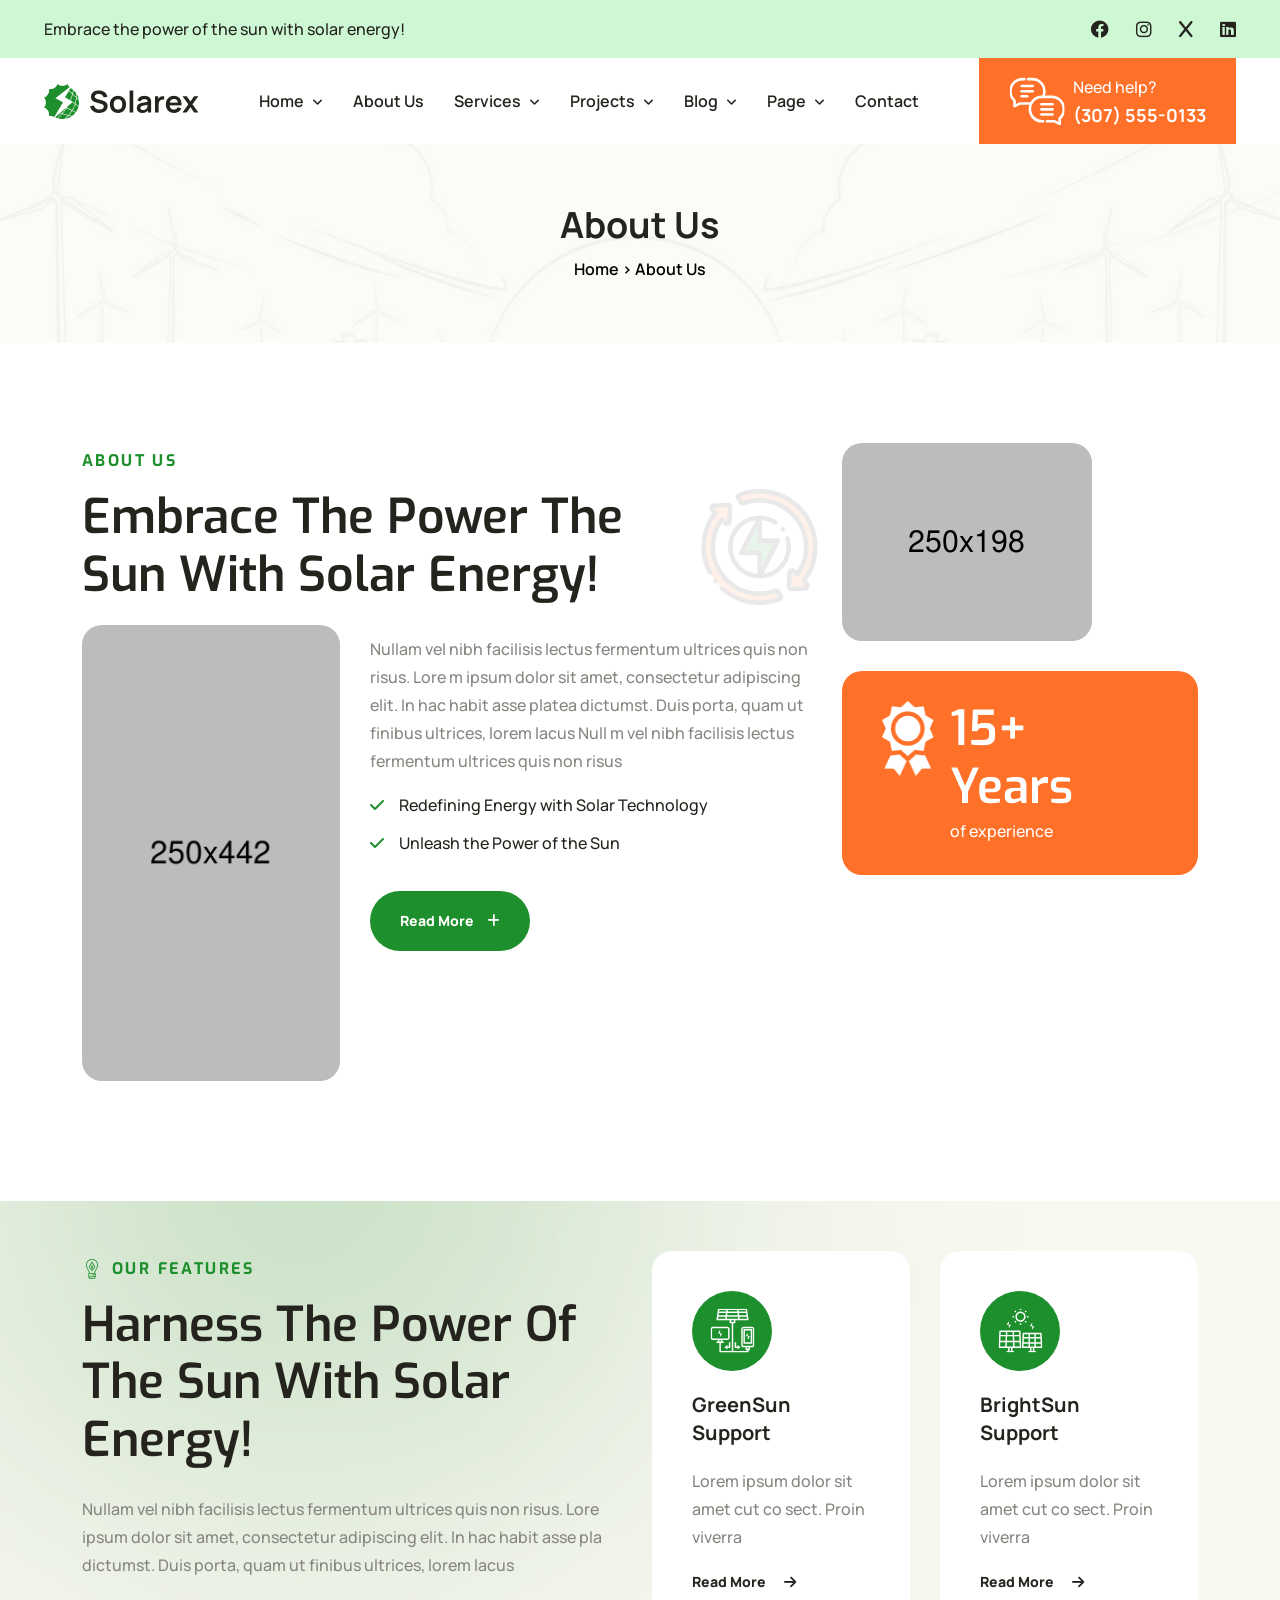
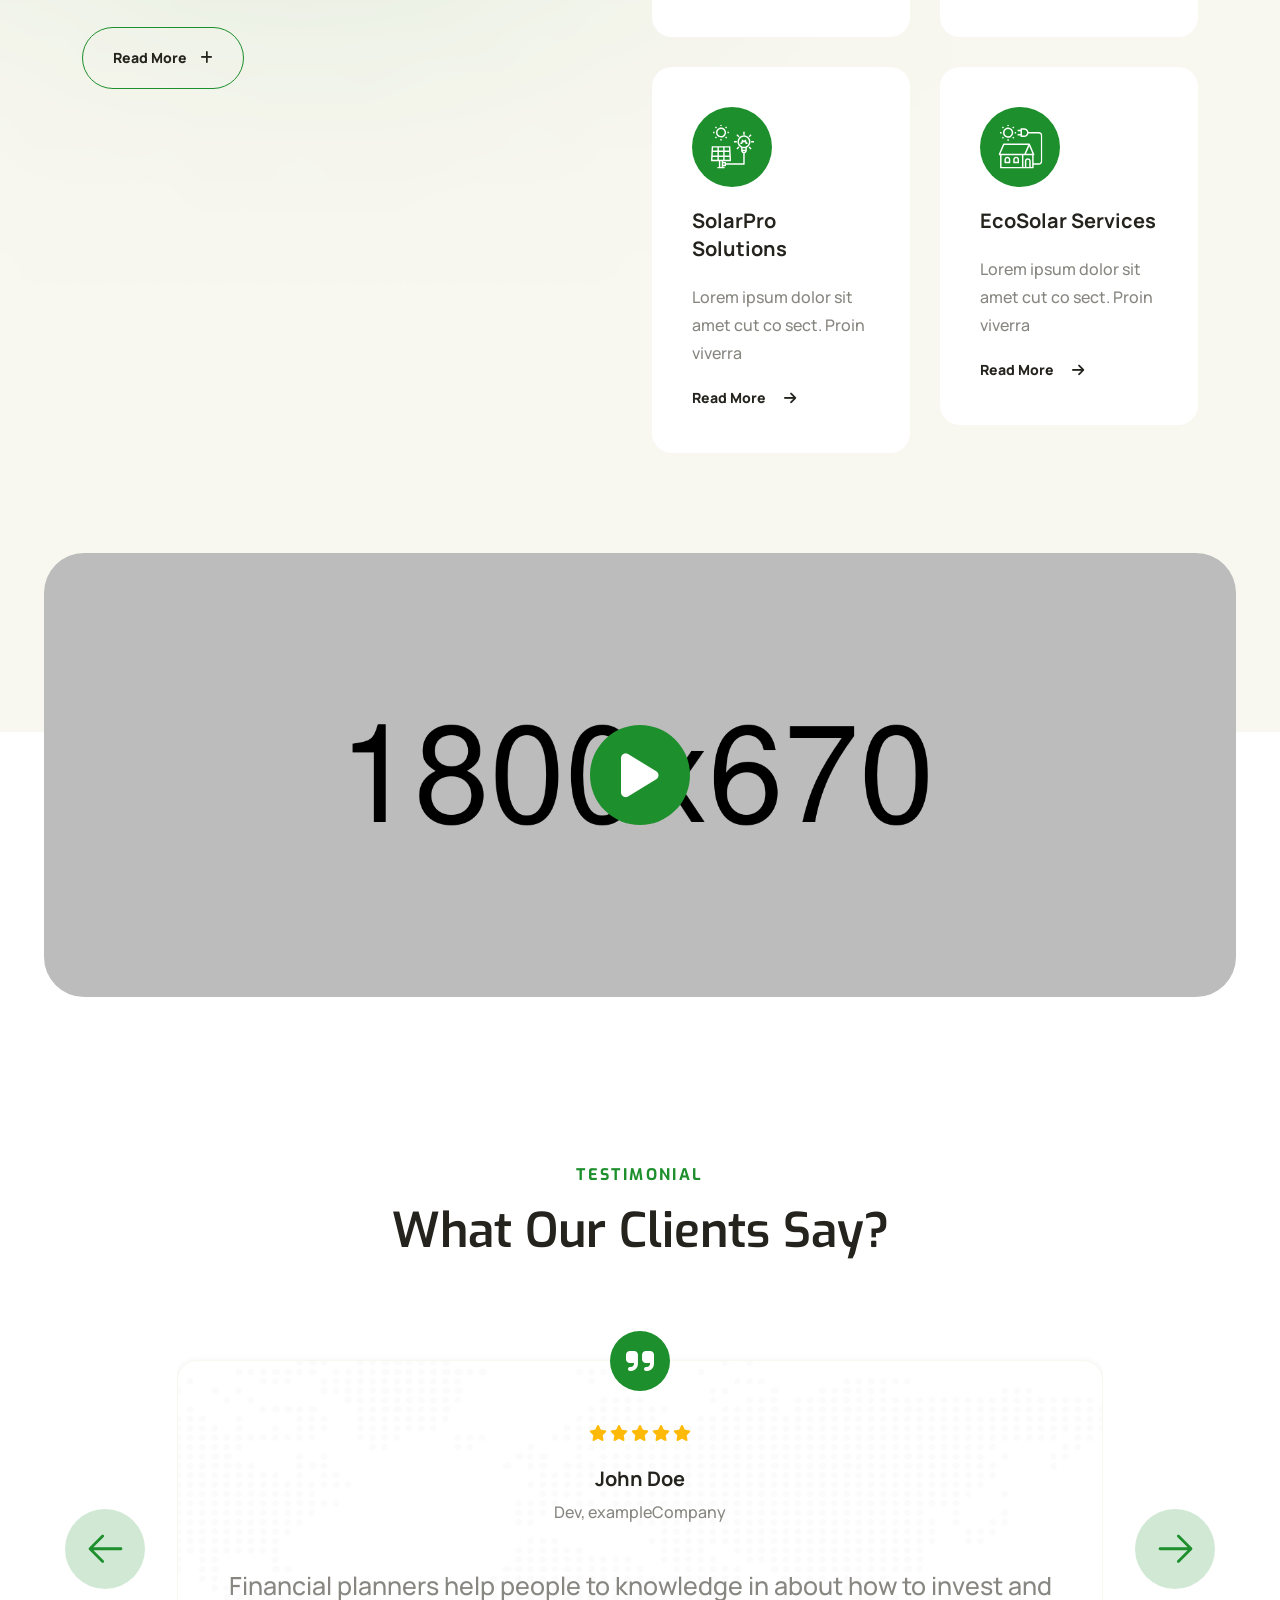
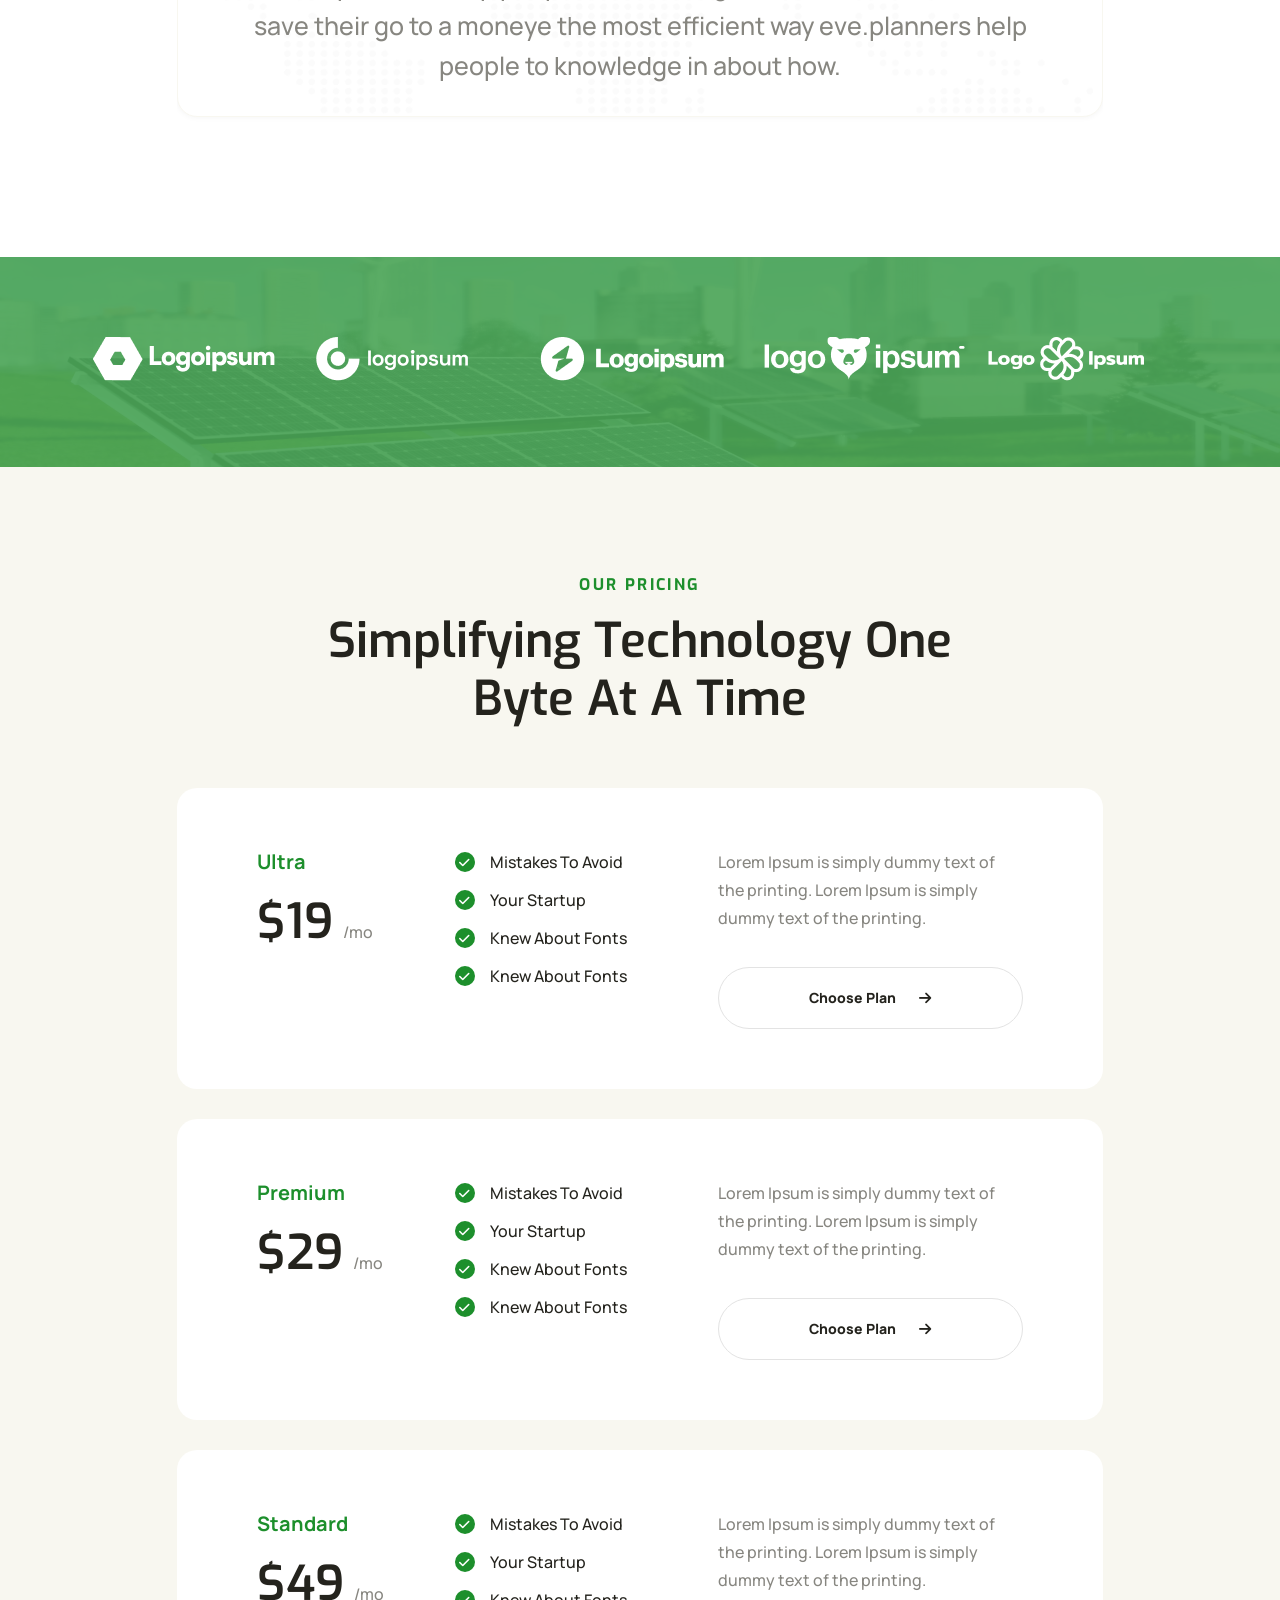
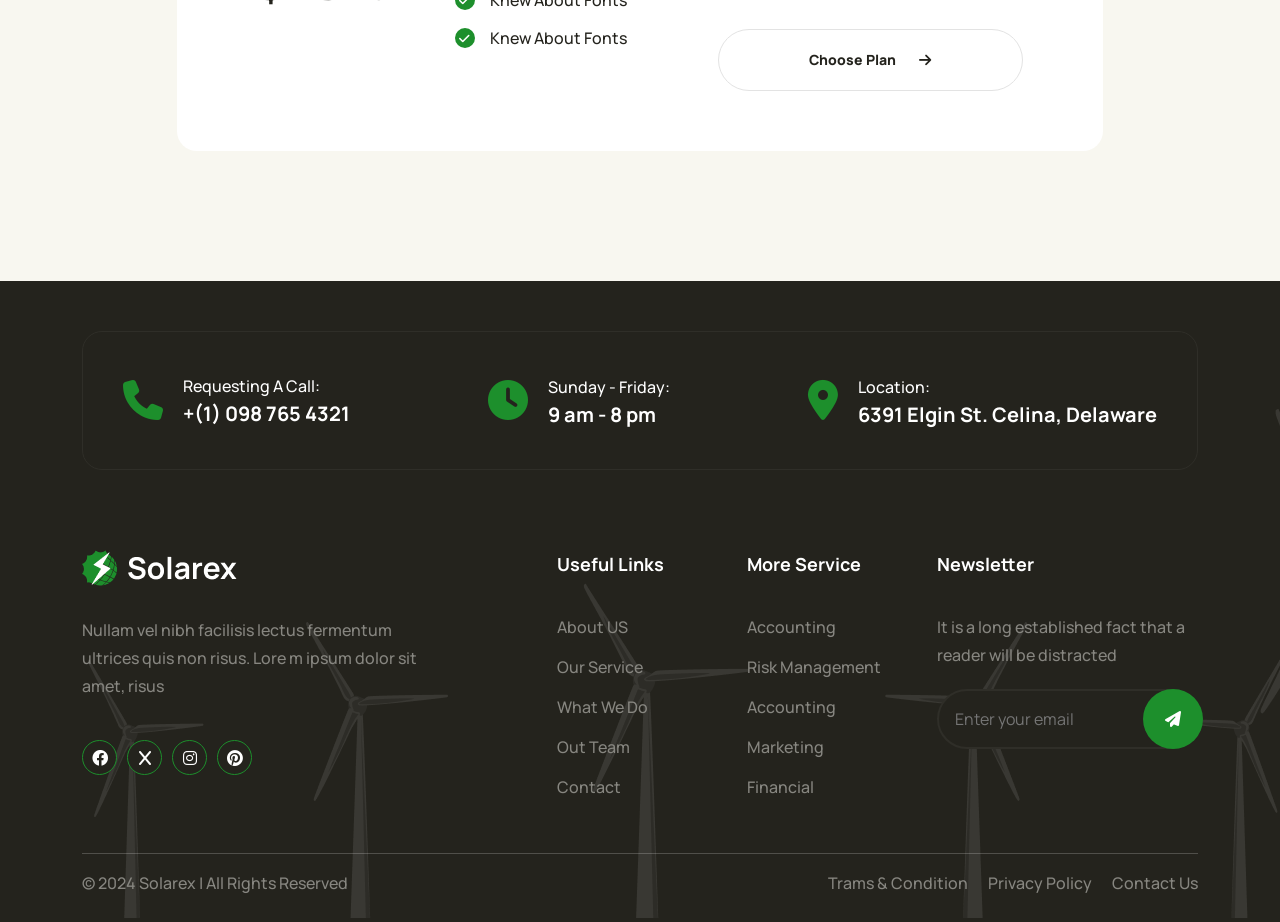
==== about.html @ 129de349 "moved index.html outside" ====
<!DOCTYPE html>
<!-- Language -->
<html lang="zxx">
	<head>
		<!-- Meta Tags -->
		<meta charset="UTF-8">
		<meta name="viewport" content="width=device-width, initial-scale=1.0">
		<!-- Page Title -->
		<title>Solarex - Solar & Renewable Energy HTML Template</title>
		<!-- Favicon -->
		<link rel="shortcut icon" href="./assets/images/favicon.ico">

		<!-- Bootstrap CSS -->
		<link rel="stylesheet" href="assets/vendors/bootstrap/css/bootstrap.min.css">
		<!-- FontAwesome CSS -->
		<link rel="stylesheet" href="./assets/vendors/font-awesome/css/all.min.css">
		<!-- Slick Slider CSS -->
		<link rel="stylesheet" href="./assets/vendors/slick-slider/slick.css">
		<!-- Slick Slider Theme -->
		<link rel="stylesheet" href="./assets/vendors/slick-slider/slick-theme.css">

		<!-- MetisMenu CSS -->
		<link rel="stylesheet" href="./assets/vendors/metismenu/metismenu.css">

		<!-- Magnific Popup -->
		<link rel="stylesheet" href="./assets//vendors/magnific-popup/magnific-popup.css">

		<!-- Main Stylesheet -->
		<link rel="stylesheet" href="./assets/css/style.css">

	</head>
	<body class="body-wrapper home-one" data-scroll-animation="true">
		<!-- Overlay -->
		<div class="overlay"></div>

		<!-- Top Header Start -->
		<div class="srex-top-header d-none d-md-block">
			<div class="container-fluid">
				<div class="row">
					<div class="col-6 col-md-8">
						<p>Embrace the power of the sun with solar energy! </p>
					</div>
					<div class="col-6 col-md-4">
						<ul>
							<li>
								<a href=""><i class="fa-brands fa-facebook"></i></a>
								<a href=""><i class="fa-brands fa-instagram"></i></a>
								<a href=""><i class="fa-brands fa-x"></i></a>
								<a href=""><i class="fa-brands fa-linkedin"></i></a>
							</li>
						</ul>
					</div>
				</div>
			</div>
		</div>
		<!-- Top Header End -->

		<!-- Header Start -->
		<header class="srex-header srex-header--home-two">
			<div class="container-fluid">
				<div class="row">
					<div class="col-12">
						<nav
							class="ud-main-menu ud-main-menu--home-one d-flex align-items-center justify-content-between"
							aria-label="Main Navigation"
						>
							<div class="ud-main-menu__logo">
								<a href="index.html">
									<img
										src="assets/images/logo-black.png"
										alt="Solarex"
									>
								</a>
							</div>
							<ul class="ud-main-menu__links d-none d-lg-flex">
								<li>
									<a href="#"
										>Home <i class="fa-solid fa-angle-down"></i
									></a>
									<ul class="ud-main-menu__sub-menu">
										<li><a href="index.html">Home 1</a></li>
										<li><a href="index-2.html">Home 2</a></li>
										<li><a href="index-3.html">Home 3</a></li>
									</ul>
								</li>
								<li>
									<a href="about.html">About Us</a>
								</li>
								<li>
									<a href="#"
										>Services <i class="fa-solid fa-angle-down"></i
									></a>
									<ul class="ud-main-menu__sub-menu">
										<li><a href="services.html">Services</a></li>
										<li>
											<a href="services-details.html"
												>Services Details</a
											>
										</li>
									</ul>
								</li>
								<li>
									<a href="#"
										>Projects <i class="fa-solid fa-angle-down"></i
									></a>
									<ul class="ud-main-menu__sub-menu">
										<li><a href="projects.html">Projects</a></li>
										<li>
											<a href="projects-details.html"
												>Projects Details</a
											>
										</li>
									</ul>
								</li>
								<li>
									<a href="#"
										>Blog <i class="fa-solid fa-angle-down"></i
									></a>
									<ul class="ud-main-menu__sub-menu">
										<li><a href="blog.html">Blog</a></li>
										<li>
											<a href="blog-details.html">Blog Details</a>
										</li>
									</ul>
								</li>
								<li>
									<a href="#"
										>Page <i class="fa-solid fa-angle-down"></i
									></a>
									<ul class="ud-main-menu__sub-menu">
										<li><a href="faq.html">FAQ</a></li>
									</ul>
								</li>
								<li>
									<a href="contact.html">Contact</a>
								</li>
							</ul>

							<div class="ud-hamburger-menu d-block d-lg-none ">
								<div class="ud-hamburger-menu__btn">
									<span></span>
								</div>
							</div>

							<div
								class="srex-header__call srex-header--home-two__call-two d-flex align-items-center gap-2 m-0 d-none d-xl-flex"
							>
								<img src="./assets/images/chat-2.svg" alt="Chat" >
								<div>
									<span>Need help?</span>
									<h4>
										<a href="tel:+3075550133">(307) 555-0133</a>
									</h4>
								</div>
							</div>
						</nav>
					</div>
				</div>
			</div>

			<!-- Side Popup -->
			<div class="ud-side-popup ud-side-popup--home-one">
				<div class="ud-side-popup__header">
					<div class="ud-side-popup__header-logo">
						<img
							src="./assets/images/logo-black.png"
							alt="Solarex"
						>
					</div>
					<button class="side-popup-close">
						<i class="fa-solid fa-xmark"></i>
					</button>
				</div>
				<div class="ud-side-popup__body">
					<ul class="metismenu" id="side-menu">
						<li>
							<a href="#">
								Home <i class="fa-solid fa-plus"></i>
							</a>
							<ul class="sub-menu collapse" aria-expanded="false">
								<li>
									<a href="index.html">Home 1</a>
								</li>
								<li>
									<a href="index-2.html">Home 2</a>
								</li>
								<li>
									<a href="index-3.html">Home 3</a>
								</li>
							</ul>
						</li>
						<li>
							<a href="about.html">About Us</a>
						</li>
						<li>
							<a href="#">
								Services <i class="fa-solid fa-plus"></i>
							</a>
							<ul class="sub-menu collapse" aria-expanded="false">
								<li>
									<a href="services.html">Services</a>
								</li>
								<li>
									<a href="services-details.html"
										>Services Details</a
									>
								</li>
							</ul>
						</li>
						<li>
							<a href="#">
								Projects <i class="fa-solid fa-plus"></i>
							</a>
							<ul class="sub-menu collapse" aria-expanded="false">
								<li>
									<a href="projects.html">Projects</a>
								</li>
								<li>
									<a href="projects-details.html"
										>Projects Details</a
									>
								</li>
							</ul>
						</li>
						<li>
							<a href="#">
								Blog <i class="fa-solid fa-plus"></i>
							</a>
							<ul class="sub-menu collapse" aria-expanded="false">
								<li>
									<a href="blog.html">Blog</a>
								</li>
								<li>
									<a href="blog-details.html">Blog Details</a>
								</li>
							</ul>
						</li>
						<li>
							<a href="#">
								Pages <i class="fa-solid fa-plus"></i>
							</a>
							<ul class="sub-menu collapse" aria-expanded="false">
								<li>
									<a href="faq.html">FAQ</a>
								</li>
							</ul>
						</li>
						<li>
							<a href="contact.html">Contact</a>
						</li>
					</ul>
				</div>
				<div class="ud-side-popup__bottom">
					<div class="ud-side-popup__bottom-info">
						<div
							class="ud-side-popup__bottom-info-box d-flex align-items-center gap-3 py-0 m-0"
						>
							<i class="fa-solid fa-phone"></i>
							<div class="ud-header-info-box__details">
								<span>Need Help?</span>
								<h4>
									<a href="tel:+3075550133">(307) 555-0133</a>
								</h4>
							</div>
						</div>
						<div
							class="ud-side-popup__bottom-info-box d-flex align-items-center gap-3 py-0 m-0"
						>
							<i class="fa-solid fa-paper-plane"></i>
							<div class="ud-header-info-box__details">
								<span>Shreekol, Dublia Bazar</span>
								<h4>Pabna, Bangladesh</h4>
							</div>
						</div>
						<div
							class="ud-side-popup__bottom-info-box d-flex align-items-center gap-3 py-0 m-0"
						>
							<i class="fa-solid fa-envelope"></i>
							<div class="ud-header-info-box__details">
								<span>Send email</span>
								<h4>
									<a href="mailto:hello@example.com"
										>hello@example.com</a
									>
								</h4>
							</div>
						</div>
					</div>
					<ul class="ud-side-popup__bottom-socials">
						<li>
							<a href="#">
								<i class="fa-brands fa-facebook-f"></i>
							</a>
						</li>
						<li>
							<a href="#">
								<i class="fa-brands fa-x-twitter"></i>
							</a>
						</li>
						<li>
							<a href="#">
								<i class="fa-brands fa-instagram"></i>
							</a>
						</li>
						<li>
							<a href="#">
								<i class="fa-brands fa-youtube"></i>
							</a>
						</li>
					</ul>
				</div>
			</div>
		</header>
		<!-- Header End -->
		
		<!-- START SECTION TOP -->
		<section class="section-top">
			<div class="container">
				<div class="col-lg-10 offset-lg-1 text-center">
					<div class="section-top-title">
						<h1>About Us</h1>
						<ul>
							<li><a href="index.html">Home</a></li>
							<li> >  About Us</li>
						</ul>
					</div><!-- //.HERO-TEXT -->
				</div><!--- END COL -->
			</div><!--- END CONTAINER -->
		</section>	
		<!-- END SECTION TOP -->		

        <!-- About Us Section Start -->
        <section class="srex-about-us-two sbut srex-section">
            <div class="container">
                <div class="row justify-content-between">
                    <div class="col-12 col-lg-8">
                        <div class="srex-section__head wow ud-fade-in-up" data-wow-delay="200ms">
                            <h5 class="srex-section__head__badge">
                                About Us
                            </h5>
                            <div class="d-flex align-content-center gap-5">
                                <h2 class="srex-section__head__title">
                                    Embrace the power  the sun with solar energy!
                                </h2>
                                <img
                                    src="assets/images/frame.png"
                                    alt="About_Us_Frame"
                                    class="srex-about-us-two__img wow ud-fade-in-down" data-wow-delay="200ms"
                                >
                            </div>
                        </div>
                        <div class="srex-about-us-two__left-content wow ud-fade-in-up" data-wow-delay="200ms">
                            <div class="srex-about-us-two__left-content__img">
                                <img
                                    src="assets/images/home-two/about-us/about-us-left.png"
                                    alt="About_Us_Left"
                                >
                            </div>
                            <div class="srex-about-us-two__left-content__right wow ud-fade-in-up" data-wow-delay="200ms">
                                <p>Nullam vel nibh facilisis lectus fermentum ultrices quis non risus. Lore m ipsum dolor sit amet, consectetur adipiscing elit. In hac habit asse platea dictumst. Duis porta, quam ut finibus ultrices, lorem lacus Null m vel nibh facilisis lectus fermentum ultrices quis non risus</p>
                                <div class="srex-icon-list mt-3">
                                    <ul>
                                        <li>
                                            <i class="fa-solid fa-check"></i>
                                            <p>
                                                Redefining Energy with Solar
                                                Technology
                                            </p>
                                        </li>
                                        <li>
                                            <i class="fa-solid fa-check"></i>
                                            <p>Unleash the Power of the Sun</p>
                                        </li>
                                    </ul>
                                </div>
                                <a href="about-us.html" class="srex-btn srex-btn--primary mt-4">
                                    Read More <i class="fa-solid fa-plus"></i>
                                </a>
                            </div>
                        </div>
                    </div>
                    <div class="col-12 col-lg-4">
                        <img src="assets/images/home-two/about-us/about-us-right.png" alt="About_Us_Right" class="srex-about-us-two__right-content__img wow ud-fade-in-up" data-wow-delay="200ms">
                        <div class="srex-about-us-two__box d-flex gap-3 wow ud-fade-in-up" data-wow-delay="200ms">
                            <img
                                src="./assets/images/about-us/medal.png"
                                alt="Medal">
                            <div class="srex-about-us-two__box__text">
                                <h2>15+ Years</h2>
                                <p>of experience</p>
                            </div>
						</div>
                    </div>
                </div>
            </div>
        </section>
        <!-- About Us Section End -->

		<!-- Features Start -->
		<section class="srex-features srex-section">
			<div class="container">
				<div class="row justify-content-between">
					<div class="col-lg-6 col-12">
						<div class="srex-features__left text-left">
							<div class="srex-section__head">
								<h5 class="srex-section__head__badge wow ud-fade-in-up" data-wow-delay="200ms">
									<img
										src="./assets/images/badge-icon.svg"
										alt="Badge Icon"
									>
									Our Features
								</h5>
								<h2 class="srex-section__head__title wow ud-fade-in-up" data-wow-delay="250ms">
									Harness the power of the sun with solar
									energy!
								</h2>
								<p class="mb-5  wow ud-fade-in-up" data-wow-delay="200ms">
									Nullam vel nibh facilisis lectus fermentum
									ultrices quis non risus. Lore ipsum dolor
									sit amet, consectetur adipiscing elit. In
									hac habit asse pla dictumst. Duis porta,
									quam ut finibus ultrices, lorem lacus
								</p>
								<a href="./about-us.html" class="srex-btn srex-btn--outline wow ud-fade-in-up" data-wow-delay="200ms">
									Read More <i class="fa-solid fa-plus"></i>
								</a>
							</div>
						</div>
					</div>
					<div class="col-lg-6 col-12">
						<div class="srex-info-box srex-info-box--feature-box">
							<div class="row">
								<div class="col-md-6 col-12">
									<div class="srex-info-box__item wow ud-fade-in-up" data-wow-duration="1s">
										<div
											class="d-flex justify-content-between align-items-center"
										>
											<div
												class="srex-info-box__item__img"
											>
												<img
													src="assets/images/home-one/features/features-1.svg"
													class="srex-info-box__item__logo"
													alt="GreenSun Support"
												>
											</div>
										</div>
										<h3 class="srex-info-box__item__text">
											GreenSun Support
										</h3>
										<p class="mb-3">
											Lorem ipsum dolor sit amet cut co
											sect. Proin viverra
										</p>
										<div class="srex-info-box__more">
											<a href="./service-details.html"
												>Read More
												<i
													class="fa-solid fa-arrow-right"
												></i>
											</a>
										</div>
									</div>
								</div>
								<div class="col-md-6 col-12">
									<div class="srex-info-box__item wow ud-fade-in-up" data-wow-duration="1.3s">
										<div
											class="d-flex justify-content-between align-items-center"
										>
											<div
												class="srex-info-box__item__img"
											>
												<img
												src="assets/images/home-one/features/features-2.svg"
													class="srex-info-box__item__logo"
													alt="BrightSun Support"
												>
											</div>
										</div>
										<h3 class="srex-info-box__item__text">
											BrightSun Support
										</h3>
										<p class="mb-3">
											Lorem ipsum dolor sit amet cut co
											sect. Proin viverra
										</p>
										<div class="srex-info-box__more">
											<a href="./service-details.html"
												>Read More
												<i
													class="fa-solid fa-arrow-right"
												></i
											></a>
										</div>
									</div>
								</div>
								<div class="col-md-6 col-12">
									<div class="srex-info-box__item wow ud-fade-in-up" data-wow-duration="1.6s">
										<div
											class="d-flex justify-content-between align-items-center"
										>
											<div
												class="srex-info-box__item__img"
											>
												<img
												src="assets/images/home-one/features/features-3.svg"
													class="srex-info-box__item__logo"
													alt="SolarPro Solutions"
												>
											</div>
										</div>
										<h3 class="srex-info-box__item__text">
											SolarPro Solutions
										</h3>
										<p class="mb-3">
											Lorem ipsum dolor sit amet cut co
											sect. Proin viverra
										</p>
										<div class="srex-info-box__more">
											<a href="./service-details.html"
												>Read More
												<i
													class="fa-solid fa-arrow-right"
												></i
											></a>
										</div>
									</div>
								</div>
								<div class="col-md-6 col-12">
									<div class="srex-info-box__item wow ud-fade-in-up" data-wow-duration="1.9s">
										<div
											class="d-flex justify-content-between align-items-center"
										>
											<div
												class="srex-info-box__item__img"
											>
												<img
												src="assets/images/home-one/features/features-4.svg"
													class="srex-info-box__item__logo"
													alt="EcoSolar Services"
												>
											</div>
										</div>
										<h3 class="srex-info-box__item__text">
											EcoSolar Services
										</h3>
										<p class="mb-3">
											Lorem ipsum dolor sit amet cut co
											sect. Proin viverra
										</p>
										<div class="srex-info-box__more">
											<a href="./service-details.html"
												>Read More
												<i
													class="fa-solid fa-arrow-right"
												></i
											></a>
										</div>
									</div>
								</div>
							</div>
						</div>
					</div>
				</div>
			</div>
		</section>
		<!-- Features End -->


		<!-- Video Section Start -->
		<div class="srex-video srex-section">
			<div class="container-fluid">
				<div class="srex-video__box wow ud-fade-in-up" data-wow-delay="200ms">
					<a
						href="https://www.youtube.com/watch?v=bYsgGkKksvs"
						class="srex-video__play__btn popup-video"
					>
						<i class="fa-solid fa-play"></i>
					</a>
					<img src="./assets/images/video-section.png" alt="Video" >
				</div>
			</div>
		</div>
		<!-- Video Section End -->

		<!-- Testimonial Section Start -->
		<section class="srex-testi-ab srex-section">
			<div class="container">
				<div class="row">
					<div class="col-12">
						<div class="srex-section__head srex-section__head--mw wow ud-fade-in-up" data-wow-delay="200ms">
							<h5 class="srex-section__head__badge">
								Testimonial
							</h5>
							<h2 class="srex-section__head__title">What our clients say? </h2>
						</div>
					</div>
				</div>

				<div class="row justify-content-center align-items-center">
					<div class="col-12 col-lg-10 col-md-12 relative">
						<div class="srex-testimonial-three__slider wow ud-fade-in-left" data-wow-delay="200ms">
							<div class="srex-testimonial-three__slider__item">
								<div class="srex-testimonial-three__slider__item__icon"><i class="fa-solid fa-quote-right"></i></div>
								<div class="srex-testimonial-three__slider__item__ratings">
									<i class="fa-solid fa-star"></i>
									<i class="fa-solid fa-star"></i>
									<i class="fa-solid fa-star"></i>
									<i class="fa-solid fa-star"></i>
									<i class="fa-solid fa-star"></i>
								</div>
								<div class="d-flex justify-content-between align-content-center">
									<div class="srex-testimonial-three__slider__item__author">
										<h3>MH Imon</h3>
										<p>CEO, ultraDevs</p>
									</div>
								</div>
								<p class="srex-testimonial-three__slider__item__text">
									Financial planners help people to knowledge in about how to invest and save their go to a moneye the most efficient way eve.planners help people to knowledge in about how.
								</p>
							</div>
							<div class="srex-testimonial-three__slider__item">
								<div class="srex-testimonial-three__slider__item__icon"><i class="fa-solid fa-quote-right"></i></div>
								<div class="srex-testimonial-three__slider__item__ratings">
									<i class="fa-solid fa-star"></i>
									<i class="fa-solid fa-star"></i>
									<i class="fa-solid fa-star"></i>
									<i class="fa-solid fa-star"></i>
									<i class="fa-solid fa-star"></i>
								</div>
								<div class="d-flex justify-content-between align-content-center">
									<div class="srex-testimonial-three__slider__item__author">
										<h3>John Doe</h3>
										<p>Dev, exampleCompany</p>
									</div>
								</div>
								<p class="srex-testimonial-three__slider__item__text">
									Financial planners help people to knowledge in about how to invest and save their go to a moneye the most efficient way eve.planners help people to knowledge in about how.
								</p>
							</div>
							<div class="srex-testimonial-three__slider__item">
								<div class="srex-testimonial-three__slider__item__icon"><i class="fa-solid fa-quote-right"></i></div>
								<div class="srex-testimonial-three__slider__item__ratings">
									<i class="fa-solid fa-star"></i>
									<i class="fa-solid fa-star"></i>
									<i class="fa-solid fa-star"></i>
									<i class="fa-solid fa-star"></i>
									<i class="fa-solid fa-star"></i>
								</div>
								<div class="d-flex justify-content-between align-content-center">
									<div class="srex-testimonial-three__slider__item__author">
										<h3>Rahim</h3>
										<p>CEO, exampleCompany</p>
									</div>
								</div>
								<p class="srex-testimonial-three__slider__item__text">
									Financial planners help people to knowledge in about how to invest and save their go to a moneye the most efficient way eve.planners help people to knowledge in about how.
								</p>
							</div>
						</div>
						<div class="srex-testimonial-three__slider__nav">
							<div class="srex-testimonial-three__slider__nav__prev">
								<svg xmlns="http://www.w3.org/2000/svg" width="45" height="46" viewBox="0 0 45 46" fill="currentColor">
									<path d="M6.03633 23.7642L18.6926 36.4205C18.9564 36.6843 19.3143 36.8326 19.6875 36.8326C20.0607 36.8326 20.4186 36.6843 20.6824 36.4205C20.9463 36.1566 21.0945 35.7987 21.0945 35.4256C21.0945 35.0524 20.9463 34.6945 20.6824 34.4306L10.4256 24.1756H37.9688C38.3417 24.1756 38.6994 24.0274 38.9631 23.7637C39.2268 23.5 39.375 23.1423 39.375 22.7693C39.375 22.3963 39.2268 22.0387 38.9631 21.7749C38.6994 21.5112 38.3417 21.3631 37.9688 21.3631H10.4256L20.6824 11.108C20.9463 10.8441 21.0945 10.4862 21.0945 10.1131C21.0945 9.73989 20.9463 9.382 20.6824 9.11813C20.4186 8.85426 20.0607 8.70602 19.6875 8.70602C19.3143 8.70602 18.9564 8.85426 18.6926 9.11813L6.03633 21.7744C5.90558 21.905 5.80186 22.0601 5.73109 22.2308C5.66032 22.4015 5.6239 22.5845 5.6239 22.7693C5.6239 22.9541 5.66032 23.1371 5.73109 23.3078C5.80186 23.4785 5.90558 23.6336 6.03633 23.7642Z" fill="currentColor"/>
								</svg>
							</div>
							<div class="srex-testimonial-three__slider__nav__next">
								<svg xmlns="http://www.w3.org/2000/svg" width="45" height="46" viewBox="0 0 45 46" fill="none">
									<path d="M38.9637 23.7642L26.3074 36.4205C26.0436 36.6843 25.6857 36.8326 25.3125 36.8326C24.9393 36.8326 24.5814 36.6843 24.3176 36.4205C24.0537 36.1566 23.9055 35.7987 23.9055 35.4256C23.9055 35.0524 24.0537 34.6945 24.3176 34.4306L34.5744 24.1756H7.03125C6.65829 24.1756 6.3006 24.0274 6.03688 23.7637C5.77316 23.5 5.625 23.1423 5.625 22.7693C5.625 22.3963 5.77316 22.0387 6.03688 21.7749C6.3006 21.5112 6.65829 21.3631 7.03125 21.3631H34.5744L24.3176 11.108C24.0537 10.8441 23.9055 10.4862 23.9055 10.1131C23.9055 9.73989 24.0537 9.382 24.3176 9.11813C24.5814 8.85426 24.9393 8.70602 25.3125 8.70602C25.6857 8.70602 26.0436 8.85426 26.3074 9.11813L38.9637 21.7744C39.0944 21.905 39.1981 22.0601 39.2689 22.2308C39.3397 22.4015 39.3761 22.5845 39.3761 22.7693C39.3761 22.9541 39.3397 23.1371 39.2689 23.3078C39.1981 23.4785 39.0944 23.6336 38.9637 23.7642Z" fill="currentColor"/>
								</svg>
							</div>
						</div>
					</div>
				</div>
				
			</div>
		</section>
		<!-- Testimonial Section End -->

		<!-- Sponsor Section Start -->
		<div class="srex-sponsor srex-sponsor-three srex-section wow ud-fade-in-up" data-wow-delay="200ms">
			<div class="container">
				<div class="srex-sponsor__items wow fadeInUp" data-wow-duration="1.5s">
					<a href="#" class="srex-sponsor__items-item">
						<img src="assets/images/home-three/sponsor/sponsor-1.png" alt="Sponsor One">
					</a>
					<a href="#" class="srex-sponsor__items-item">
						<img src="assets/images/home-three/sponsor/sponsor-2.png" alt="Sponsor Two">
					</a>
					<a href="#" class="srex-sponsor__items-item">
						<img src="assets/images/home-three/sponsor/sponsor-3.png" alt="Sponsor Three">
					</a>
					<a href="#" class="srex-sponsor__items-item">
						<img src="assets/images/home-three/sponsor/sponsor-4.png" alt="Sponsor Four">
					</a>
					<a href="#" class="srex-sponsor__items-item">
						<img src="assets/images/home-three/sponsor/sponsor-5.png" alt="Sponsor Five">
					</a>
				</div>
			</div>
		</div>
		<!-- Sponsor Section End -->

		<!-- Pricing Section Start -->
		<section class="srex-pricing srex-pnone srex-section">
			<div class="container">
				<div class="row">
					<div class="col-12">
						<div class="srex-section__head srex-section__head--mw wow ud-fade-in-up" data-wow-delay="200ms">
							<h5 class="srex-section__head__badge">Our Pricing</h5>
							<h2 class="srex-section__head__title">Simplifying technology one byte at a time</h2>
						</div>
					</div>
				</div>

				<div class="row align-items-center justify-content-center">
					<div class="col-lg-10">
						<div class="srex-pricing-items">
							<div class="srex-pricing-items__item wow ud-fade-in-up" data-wow-delay="200ms">
								<div class="row">
									<div class="col-12 col-lg-3">
										<h3>Ultra</h3>
										<h2>
											$19
											<p>/mo</p>
										</h2>
									</div>
									<div class="col-12 col-lg-4">
										<div class="srex-icon-list">
											<ul>
												<li>
													<i class="fa-solid fa-check"></i>
													<p>Mistakes To Avoid</p>
												</li>
												<li>
													<i class="fa-solid fa-check"></i>
													<p>Your Startup</p>
												</li>
												<li>
													<i class="fa-solid fa-check"></i>
													<p>Knew About Fonts</p>
												</li>
												<li>
													<i class="fa-solid fa-check"></i>
													<p>Knew About Fonts</p>
												</li>
											</ul>
										</div>
									</div>
									<div class="col-12 col-lg-5">
										<p>Lorem Ipsum is simply dummy text of the printing. Lorem Ipsum is simply dummy text of the printing.</p>
										<button type="button" class="srex-btn srex-btn--white">
											Choose Plan <i class="fa-solid fa-arrow-right"></i>
										</button>
									</div>
								</div>
							</div>

							<div class="srex-pricing-items__item wow ud-fade-in-up" data-wow-delay="400ms">
								<div class="row">
									<div class="col-12 col-lg-3">
										<h3>Premium</h3>
										<h2>
											$29
											<p>/mo</p>
										</h2>
									</div>
									<div class="col-12 col-lg-4">
										<div class="srex-icon-list">
											<ul>
												<li>
													<i class="fa-solid fa-check"></i>
													<p>Mistakes To Avoid</p>
												</li>
												<li>
													<i class="fa-solid fa-check"></i>
													<p>Your Startup</p>
												</li>
												<li>
													<i class="fa-solid fa-check"></i>
													<p>Knew About Fonts</p>
												</li>
												<li>
													<i class="fa-solid fa-check"></i>
													<p>Knew About Fonts</p>
												</li>
											</ul>
										</div>
									</div>
									<div class="col-12 col-lg-5">
										<p>Lorem Ipsum is simply dummy text of the printing. Lorem Ipsum is simply dummy text of the printing.</p>
										<button type="button" class="srex-btn srex-btn--white">
											Choose Plan <i class="fa-solid fa-arrow-right"></i>
										</button>
									</div>
								</div>
							</div>

							<div class="srex-pricing-items__item wow ud-fade-in-up" data-wow-delay="600ms">
								<div class="row">
									<div class="col-12 col-lg-3">
										<h3>Standard</h3>
										<h2>
											$49
											<p>/mo</p>
										</h2>
									</div>
									<div class="col-12 col-lg-4">
										<div class="srex-icon-list">
											<ul>
												<li>
													<i class="fa-solid fa-check"></i>
													<p>Mistakes To Avoid</p>
												</li>
												<li>
													<i class="fa-solid fa-check"></i>
													<p>Your Startup</p>
												</li>
												<li>
													<i class="fa-solid fa-check"></i>
													<p>Knew About Fonts</p>
												</li>
												<li>
													<i class="fa-solid fa-check"></i>
													<p>Knew About Fonts</p>
												</li>
											</ul>
										</div>
									</div>
									<div class="col-12 col-lg-5">
										<p>Lorem Ipsum is simply dummy text of the printing. Lorem Ipsum is simply dummy text of the printing.</p>
										<button type="button" class="srex-btn srex-btn--white">
											Choose Plan <i class="fa-solid fa-arrow-right"></i>
										</button>
									</div>
								</div>
							</div>

						</div>
					</div>
				</div>
				
			</div>
		</section>
		<!-- Pricing Section End -->		
 

		<!-- Footer Start-->
		<footer class="srex-footer-two">
			<div class="container">
				<div class="srex-footer-two__top__content">
					<ul class="srex-footer-two__top__content__contact d-flex justify-content-between">
						<li >
							<div class="srex-footer-two__top__content__contact __icon">
								<i class="fa-solid fa-phone"></i>
							</div>
							<div class="srex-footer-two__top__content__contact __text">
								<p>
									Requesting A Call:
								</p>
								<p>
									<a href="tel:+10987654321">+(1) 098 765 4321</a>
								</p>
							</div>
						</li>
						<li >
							<div class="srex-footer-two__top__content__contact __icon">
								<i class="fa-solid fa-clock"></i>
							</div>
							<div class="srex-footer-two__top__content__contact __text">
								<p>
									Sunday - Friday:
								</p>
								<h3>
									9 am - 8 pm
								</h3>
							</div>
						</li>
						<li >
							<div class="srex-footer-two__top__content__contact __icon">
								<i class="fa-solid fa-location-dot"></i>
							</div>
							<div class="srex-footer-two__top__content__contact __text">
								<p>
									Location:
								</p>
								<h3>6391 Elgin St. Celina, Delaware</h3>
							</div>
						</li>
						
					</ul>
				</div>
				<div class="srex-footer-two__links footer-two">
					<div class="row">
						<div class="col-12 col-lg-5 col-md-6">
							<div class="srex-footer-two__links__logo">
									<img
										src="./assets/images/footer-logo-2.png"
										alt="Logo">
										<p class="srex-footer-two__links__logo__text">Nullam vel nibh facilisis lectus fermentum ultrices quis non risus. Lore m ipsum dolor sit amet,  risus</p>
										
											<ul class="srex-footer-two__links__social_links">
												<li><i class="fa-brands fa-facebook"></i></li>
												<li><i class="fa-brands fa-x"></i></li>
												<li><i class="fa-brands fa-instagram"></i></li>
												<li><i class="fa-brands fa-pinterest"></i></li>
											</ul>
							</div>
						</div>
						<div class="col-6 col-lg-2 col-md-6">
							<div class="srex-footer__links__wrapper">
								<h4>Useful Links</h4>
								<div class="srex-footer__links__content">
									<ul class="srex-footer__links__list">
										<li>
											<a href="#">About US</a>
										</li>
										<li>
											<a href="#">Our Service</a>
										</li>
										<li>
											<a href="#">What We Do</a>
										</li>
										<li>
											<a href="#">Out Team</a>
										</li>
										<li>
											<a href="#">Contact</a>
										</li>
									</ul>
								</div>
							</div>
						</div>
						<div class="col-6 col-lg-2 col-md-6">
							<div class="srex-footer__links__wrapper">
								<h4>More Service</h4>
								<div class="srex-footer__links__content">
									<ul class="srex-footer__links__list">
										<li>
											<a href="#">Accounting</a>
										</li>
										<li>
											<a href="#">Risk Management</a>
										</li>
										<li>
											<a href="#">Accounting</a>
										</li>
										<li>
											<a href="#">Marketing</a>
										</li>
										<li>
											<a href="#">Financial</a>
										</li>
									</ul>
								</div>
							</div>
						</div>
						<div class="col-12 col-lg-3 col-md-6">
							<div class="srex-footer__links__wrapper">
								<h4>Newsletter</h4>
								<div class="srex-footer__links__content">
									<div class="srex-footer__newsletter">
										<p>
											It is a long established fact that a reader will be distracted
										</p>
										<div class="srex-footer__form">
											<form class="text-center">
												<input placeholder="Enter your email" type="text">
												<button type="button">
													<i class="fa-solid fa-paper-plane"></i>
												</button>
											</form>
										</div>
									</div>
								</div>
							</div>
						</div>
					</div>
				</div>

				<div class="border-line"></div>

				<div class="srex-footer__bottom">
					<div class="row">
						<div class="col-12 col-md-6">
							<p>
								&copy; 2024 Solarex | All Rights Reserved
							</p>
						</div>
						<div class="col-12 col-md-6">
							<ul class="srex-footer__bottom__links">
								<li>
									<a href="#">Trams & Condition</a>
								</li>
								<li>
									<a href="#">Privacy Policy</a>
								</li>
								<li>
									<a href="#">Contact Us</a>
								</li>
							</ul>
						</div>
					</div>
				</div> 
			</div>
		</footer>
		<!-- Footer End -->

		<!-- jQuery -->
		<script src="./assets/vendors/jquery/jquery-3.6.0.min.js"></script>
		<!-- Popper JS -->
		<script src="./assets/vendors/bootstrap/js/popper.min.js"></script>
		<!-- Bootstrap JS -->
		<script src="./assets/vendors/bootstrap/js/bootstrap.min.js"></script>
		<!-- Slick Slider JS -->
		<script src="./assets/vendors/slick-slider/slick.js"></script>
		<!-- WOW JS -->
		<script src="./assets/vendors/wow/wow.min.js"></script>
		<!-- MetisMenu JS -->
		<script src="./assets/vendors/metismenu/metismenu.js"></script>

		<!-- Magnific Popup JS -->
		<script src="./assets/vendors/magnific-popup/magnific-popup.min.js"></script>

		<!-- Waypoints JS -->
		<script src="assets/vendors/waypoints/waypoints.min.js"></script>
		<!-- CounterUp JS -->
		<script src="assets/vendors/counterup/counterup.js"></script>

		<!-- Mixitup -->
		<script src="./assets/vendors/jquery-mixitup/jquery-mixitup.min.js"></script>

		<!-- Custom JS -->
		<script src="./assets/js/custom.js"></script>
	</body>
</html>
---- assets/vendors/metismenu/metismenu.css ----
/*
 * metismenu - v2.7.2
 * A jQuery menu plugin
 * https://github.com/onokumus/metismenu#readme
 *
 * Made by Osman Nuri Okumus <onokumus@gmail.com> (https://github.com/onokumus)
 * Under MIT License
 */
 .metismenu .arrow{float:right;line-height:1.42857}[dir=rtl] .metismenu .arrow,[dir=rtl] .metismenu .plus-minus,[dir=rtl] .metismenu .plus-times{float:left}.metismenu .glyphicon.arrow:before{content:"\e079"}.metismenu .active>a>.glyphicon.arrow:before{content:"\e114"}.metismenu .fa.arrow:before{content:"\f104"}.metismenu .active>a>.fa.arrow:before{content:"\f107"}.metismenu .ion.arrow:before{content:"\f3d2"}.metismenu .active>a>.ion.arrow:before{content:"\f3d0"}.metismenu .plus-minus,.metismenu .plus-times{float:right}.metismenu .fa.plus-minus:before,.metismenu .fa.plus-times:before{content:"\f067"}.metismenu .active>a>.fa.plus-times{-webkit-transform:rotate(45deg);-ms-transform:rotate(45deg);-o-transform:rotate(45deg);transform:rotate(45deg)}.metismenu .active>a>.fa.plus-minus:before{content:"\f068"}.metismenu .collapse{display:none}.metismenu .collapse.in{display:block}.metismenu .collapsing{position:relative;height:0;overflow:hidden;-webkit-transition-timing-function:ease;-o-transition-timing-function:ease;transition-timing-function:ease;-webkit-transition-duration:.35s;-o-transition-duration:.35s;transition-duration:.35s;-webkit-transition-property:height,visibility;-o-transition-property:height,visibility;transition-property:height,visibility}.metismenu .has-arrow{position:relative}.metismenu .has-arrow::after{position:absolute;content:'';width:.5em;height:.5em;border-width:1px 0 0 1px;border-style:solid;border-color:initial;right:1em;-webkit-transform:rotate(-45deg) translate(0,-50%);-ms-transform:rotate(-45deg) translate(0,-50%);-o-transform:rotate(-45deg) translate(0,-50%);transform:rotate(-45deg) translate(0,-50%);-webkit-transform-origin:top;-ms-transform-origin:top;-o-transform-origin:top;transform-origin:top;top:50%;-webkit-transition:.3s ease-out;-o-transition:.3s ease-out;transition:.3s ease-out}[dir=rtl] .metismenu .has-arrow::after{right:auto;left:1em;-webkit-transform:rotate(135deg) translate(0,-50%);-ms-transform:rotate(135deg) translate(0,-50%);-o-transform:rotate(135deg) translate(0,-50%);transform:rotate(135deg) translate(0,-50%)}.metismenu .active>.has-arrow::after,.metismenu .has-arrow[aria-expanded=true]::after{-webkit-transform:rotate(-135deg) translate(0,-50%);-ms-transform:rotate(-135deg) translate(0,-50%);-o-transform:rotate(-135deg) translate(0,-50%);transform:rotate(-135deg) translate(0,-50%)}
---- assets/css/style.css ----
/**
===========================
Template: Solarex - Solar & Renewable Energy HTML Template
File: Default Styles
Author: ultraDevs
Author URI: https://themeforest.net/user/ultradevs
Description: Solarex - Solar & Renewable Energy HTML Template
Version: 1.0.0
===========================

Note: This file contains the styles for the full template. You can edit the styles of the template from here.

Default Styles

Table of Contents
01/ Variables
02/ Mixins
03/ Animation
04/ Fonts
05/ Common
06/ Top Header
07/ Header
08/ Hero
09/ Services
10/ About US
11/ Features
12/ Video
13/ Contact
14/ Portfolio
15/ Sponsor
16/ FAQ
17/ News Letter
18/ Stats
19/ Testimonial
20/ Blog
21/ Footer
22/ Support
23/ Pricing

====================================
**/
/*------------------------------------
	01/ Variables
------------------------------------*/
/*------------------
Responsive Media Query Variables
------------------*/
/*------------------
Colors
------------------*/
/*------------------------------------
	02/ Mixins
------------------------------------*/
/*------------------------------------
	03/ Animation
------------------------------------*/
@import url("https://fonts.googleapis.com/css2?family=Exo:ital,wght@0,100..900;1,100..900&family=Manrope:wght@200..800&display=swap");
.ud-animated {
  animation-duration: 1s;
  animation-fill-mode: both;
}

/**
 * Fade in animation
*/
.ud-fade-in {
  animation-name: fadeIn;
}

@keyframes fadeIn {
  from {
    opacity: 0;
  }
  to {
    opacity: 1;
  }
}
/**
 * Fade out animation
*/
.ud-fade-out {
  animation-name: fadeOut;
}

@keyframes fadeOut {
  from {
    opacity: 1;
  }
  to {
    opacity: 0;
  }
}
/**
 * Fade in Left animation
*/
.ud-fade-in-left {
  animation-name: fadeInLeft;
}

@keyframes fadeInLeft {
  from {
    opacity: 0;
    transform: translateX(-50px);
  }
  to {
    opacity: 1;
    transform: translateX(0);
  }
}
/**
 * Fade in Right animation
*/
.ud-fade-in-right {
  animation-name: fadeInRight;
}

@keyframes fadeInRight {
  from {
    opacity: 0;
    transform: translateX(50px);
  }
  to {
    opacity: 1;
    transform: translateX(0);
  }
}
/**
 * Fade in Up animation
*/
.ud-fade-in-up {
  animation-name: fadeInUp;
}

@keyframes fadeInUp {
  from {
    opacity: 0;
    transform: translateY(50px);
  }
  to {
    opacity: 1;
    transform: translateY(0);
  }
}
/**
 * Fade in Down animation
*/
.ud-fade-in-down {
  animation-name: fadeInDown;
}

@keyframes fadeInDown {
  from {
    opacity: 0;
    transform: translateY(-50px);
  }
  to {
    opacity: 1;
    transform: translateY(0);
  }
}
/**
 * Zoom in animation
*/
.ud-zoom-in {
  animation-name: zoomIn;
}

@keyframes zoomIn {
  from {
    opacity: 0;
    transform: scale(0.5);
  }
  to {
    opacity: 1;
    transform: scale(1);
  }
}
/**
 * Zoom out animation
*/
.ud-zoom-out {
  animation-name: zoomOut;
}

@keyframes zoomOut {
  from {
    opacity: 1;
    transform: scale(1);
  }
  to {
    opacity: 0;
    transform: scale(0.5);
  }
}
/**
 * Rotate animation
*/
.ud-rotate {
  animation-name: rotate;
}

@keyframes rotate {
  from {
    transform: rotate(0deg);
  }
  to {
    transform: rotate(360deg);
  }
}
/**
 * Bounce animation
*/
.ud-bounce {
  animation-name: bounce;
}

@keyframes bounce {
  0%, 20%, 50%, 80%, 100% {
    transform: translateY(0);
  }
  40% {
    transform: translateY(-30px);
  }
  60% {
    transform: translateY(-15px);
  }
}
/**
 * Flash animation
*/
.ud-flash {
  animation-name: flash;
}

@keyframes flash {
  0%, 50%, 100% {
    opacity: 1;
  }
  25%, 75% {
    opacity: 0;
  }
}
/*------------------------------------
	04/ Fonts
------------------------------------*/
/*------------------------------------
	05/ Common
------------------------------------*/
*,
*::before,
*::after {
  box-sizing: border-box;
  padding: 0;
  margin: 0;
}

body {
  background-color: #fff;
  color: #000;
  font-family: "Manrope", sans-serif;
  font-size: 16px;
  line-height: 1.5;
  margin: 0;
  padding: 0;
  -webkit-font-smoothing: antialiased;
  -moz-osx-font-smoothing: grayscale;
}

img {
  max-width: 100%;
  height: auto;
}

a {
  text-decoration: none;
  color: #24231D;
  font-family: Manrope;
  font-size: 18px;
  font-style: normal;
  font-weight: 700;
  line-height: 28px; /* 155.556% */
  transition: all 0.3s ease-in-out;
}

a:hover,
a:focus {
  color: #24231D;
  text-decoration: none;
}

h1,
h2,
h3,
.srex-accordion .accordion-header__left__badge,
h4,
h5,
h6,
p {
  margin: 0;
  color: #24231D;
  transition: all 0.3s ease-in-out;
}

h1 a,
h2 a,
h3 a,
.srex-accordion .accordion-header__left__badge a,
h4 a,
h5 a,
h6 a,
p a {
  color: inherit;
}

h1 {
  color: #24231D;
  font-family: Manrope;
  font-size: 60px;
  font-style: normal;
  font-weight: 700;
  line-height: 115%;
}
@media (max-width: 767px) {
  h1 {
    font-size: 45px;
    line-height: 55px;
  }
}

h2 {
  color: #24231D;
  font-family: Exo;
  font-size: 48px;
  font-style: normal;
  font-weight: 600;
  line-height: 57.6px; /* 120% */
  text-transform: capitalize;
}
@media (max-width: 767px) {
  h2 {
    font-size: 35px;
    line-height: 50px;
  }
}
@media only screen and (min-width: 768px) and (max-width: 991px) {
  h2 {
    font-size: 40px;
    line-height: 50px;
  }
}

h3, .srex-accordion .accordion-header__left__badge {
  color: #24231D;
  font-family: Manrope;
  font-size: 20px;
  font-style: normal;
  font-weight: 700;
  line-height: 28px; /* 140% */
}
@media (max-width: 767px) {
  h3, .srex-accordion .accordion-header__left__badge {
    font-size: 18px;
    line-height: 25px;
  }
}
@media only screen and (min-width: 768px) and (max-width: 991px) {
  h3, .srex-accordion .accordion-header__left__badge {
    font-size: 19px;
    line-height: 25px;
  }
}

h4 {
  font-family: Manrope;
  font-size: 18px;
  font-style: normal;
  font-weight: 700;
  line-height: 28px; /* 155.556% */
  text-transform: capitalize;
}

h5 {
  font-family: Exo;
  font-size: 16px;
  font-style: normal;
  font-weight: 700;
  line-height: 36px; /* 225% */
  letter-spacing: 2.4px;
  text-transform: uppercase;
  color: #1D8F2C;
}
@media (max-width: 767px) {
  h5 {
    font-size: 15px;
    line-height: 20px;
  }
}

h6 {
  color: #24231D;
  font-family: Manrope;
  font-size: 14px;
  font-style: normal;
  font-weight: 800;
  line-height: 30px; /* 214.286% */
  text-transform: capitalize;
}

p {
  font-family: Manrope;
  font-size: 16px;
  font-style: normal;
  font-weight: 500;
  line-height: 28px;
  color: #878680;
}
@media (max-width: 767px) {
  p {
    font-size: 15px;
    line-height: 20px;
  }
}

ul,
ol {
  list-style: none;
  padding: 0;
  margin: 0;
}

button {
  border: none;
  background: none;
  cursor: pointer;
}

i {
  line-height: 0;
  margin: 0;
  padding: 0;
}

/*------------------------------------
	Input
------------------------------------*/
input:focus {
  outline: none;
}

/*------------------------------------
	Section
------------------------------------*/
.srex-section {
  padding-bottom: 120px;
  position: relative;
}
@media (max-width: 767px) {
  .srex-section {
    padding-bottom: 30px;
  }
}
@media only screen and (min-width: 768px) and (max-width: 991px) {
  .srex-section {
    padding-bottom: 40px;
  }
}
.srex-section__frame {
  position: absolute;
  left: 46%;
  top: 180px;
}
@media (max-width: 767px) {
  .srex-section__frame {
    left: 36%;
  }
}
.srex-section__head--mw {
  text-align: center;
  max-width: 700px;
  margin: 0 auto;
}
@media (max-width: 767px) {
  .srex-section__head {
    max-width: 95%;
    margin: 0 auto;
    text-align: center;
  }
}
@media only screen and (min-width: 768px) and (max-width: 991px) {
  .srex-section__head {
    max-width: 95%;
    margin: 0 auto;
    text-align: center;
  }
}
@media (max-width: 767px) {
  .srex-section__head .srex-icon-list {
    display: table;
    margin: 0 auto;
  }
}
@media only screen and (min-width: 768px) and (max-width: 991px) {
  .srex-section__head .srex-icon-list {
    display: table;
    margin: 0 auto;
  }
}
.srex-section__head__badge {
  color: #1D8F2C;
  display: -ms-inline-flexbox;
  display: inline-flex;
  -ms-flex-align: center;
      align-items: center;
  gap: 10px;
  margin-bottom: 10px;
}
.srex-section__head__badge img {
  width: 20px;
  height: 20px;
}
/*------------------------------------
	Container
------------------------------------*/
@media (max-width: 767px) {
  .container, .srex-about-us-one__container {
    width: 95%;
  }
}
.container-fluid {
  width: 95%;
}

/*------------------------------------
	Button
------------------------------------*/
.srex-btn {
  font-family: Manrope;
  font-size: 14px;
  font-style: normal;
  font-weight: 800;
  line-height: 30px; /* 214.286% */
  text-transform: capitalize;
  transition: all 0.3s ease;
  display: inline-block;
  padding: 15px 30px;
}
@media (max-width: 767px) {
  .srex-btn {
    padding: 10px 20px;
  }
}
.srex-btn--outline {
  color: #24231D;
  background-color: transparent;
  border: 1px solid #1D8F2C;
  border-radius: 999px;
}
.srex-btn--outline:hover {
  background-color: #1D8F2C;
  color: #fff;
}
.srex-btn--primary {
  color: #fff;
  background-color: #1D8F2C;
  border-radius: 999px;
}
.srex-btn--primary:hover {
  background-color: #FF7029;
  color: #fff;
}
.srex-btn--secondary {
  color: #fff;
  background-color: #FF7029;
  border-radius: 999px;
}
.srex-btn--secondary:hover {
  background-color: #1D8F2C;
  color: #fff;
}
.srex-btn--white {
  color: #24231D;
  background-color: #fff;
  border-radius: 999px;
}
.srex-btn--white:hover {
  background-color: #FF7029;
  color: #fff;
}
.srex-btn i {
  margin-left: 10px;
  font-size: 14px;
  font-style: normal;
  font-weight: 900;
  line-height: normal;
  transition: all 0.3s ease;
}

/*------------------------------------
	Icon List 
------------------------------------*/
.srex-icon-list ul li {
  display: -ms-flexbox;
  display: flex;
  gap: 15px;
  -ms-flex-align: center;
      align-items: center;
  margin-bottom: 10px;
}
.srex-icon-list ul li i {
  color: #1D8F2C;
  font-size: 16px;
  font-style: normal;
  font-weight: 900;
  line-height: normal;
}
.srex-icon-list ul li p {
  margin-bottom: 0;
  color: #24231D;
}
.srex-icon-list--multi-text ul li {
  -ms-flex-align: start;
      align-items: start;
  text-align: left;
}
.srex-icon-list--multi-text ul li i {
  line-height: 33px;
}
.srex-icon-list--multi-text ul li p {
  color: #878680;
}

/*------------------------------------
	Overlay
------------------------------------*/
.overlay {
  position: fixed;
  top: 0;
  left: 0;
  right: 0;
  bottom: 0;
  width: 100%;
  height: 100%;
  background-color: rgba(0, 0, 0, 0.7);
  z-index: 40;
  opacity: 0;
  visibility: hidden;
  transition: all 0.5s ease-in-out;
}
.overlay--active {
  opacity: 1;
  visibility: visible;
}

/*---------------------
	Info Box
----------------------*/
.srex-info-box .row {
  --bs-gutter-x: 30px;
}
.srex-info-box__item {
  border-radius: 20px;
  background: #F8F7F0;
  padding: 40px;
  margin-bottom: 30px;
  transition: all 0.3s ease-in-out;
}
.srex-info-box__item:hover {
  background: #fff;
  box-shadow: 0px 10px 10px rgba(0, 0, 0, 0.1);
  position: relative;
  z-index: 100;
  -ms-transform: translate(0, -10px);
      transform: translate(0, -10px);
}
.srex-info-box__item:hover .srex-info-box__more i {
  margin-left: 10px;
}
.srex-info-box__item:hover a, .srex-info-box__item:hover i {
  color: #1D8F2C;
}
.srex-info-box__item:hover .srex-info-box__item__number {
  -webkit-text-stroke: 1px #1D8F2C;
}
.srex-info-box__item__img {
  width: 80px;
  height: 80px;
  background: #fff;
  border-radius: 50%;
  display: -ms-flexbox;
  display: flex;
  -ms-flex-pack: center;
      justify-content: center;
  -ms-flex-align: center;
      align-items: center;
}
.srex-info-box__item__img img {
  height: 45px;
  width: 45px;
}
.srex-info-box__item__number {
  -webkit-text-stroke: 1px #232434;
  color: transparent;
}
.srex-info-box__item--3 .srex-icon-list {
  margin-top: 20px;
}
.srex-info-box__item--3 .srex-icon-list i {
  color: #FF7029;
  font-size: 15px;
}
.srex-info-box__item--3 .srex-icon-list p {
  color: #878680;
}
.srex-service-text{margin-bottom:20px;}
.srex-info-box__item--3 .srex-info-box__item__top-text {
  margin-bottom: 30px;
}
.srex-info-box__item--green-support {
  background-color: rgba(255, 112, 41, 0.05);
}
.srex-info-box__item--solar-pro {
  background-color: rgba(29, 143, 44, 0.05);
}
.srex-info-box__item--solar-pro i {
  color: #1D8F2C !important;
}
.srex-info-box__item--eco-solar {
  background-color: rgba(255, 112, 41, 0.05);
}
.srex-info-box__item__text {
  margin: 20px 0;
  transition: all 0.3s ease-in-out;
}
.srex-info-box__more {
  display: -ms-flexbox;
  display: flex;
  -ms-flex-align: center;
      align-items: center;
}
.srex-info-box__more a {
  color: #24231d;
  font-size: 14px;
  font-style: normal;
  font-weight: 800;
  line-height: 30px;
  text-transform: capitalize;
}
.srex-info-box__more i {
  color: #24231d;
  margin-left: 15px;
  transition: 0.3s;
}
.srex-info-box--feature-box .srex-info-box__item {
  background: #fff;
}
.srex-info-box--feature-box .srex-info-box__item:hover h3, .srex-info-box--feature-box .srex-info-box__item:hover .srex-accordion .accordion-header__left__badge, .srex-accordion .srex-info-box--feature-box .srex-info-box__item:hover .accordion-header__left__badge {
  color: #1D8F2C;
}
.srex-info-box--feature-box .srex-info-box__item__img {
  background: #1D8F2C;
}

/*------------------------------------
	Accordion
------------------------------------*/
.srex-accordion .accordion-item {
  box-shadow: 0px 10px 20px 0px rgba(0, 0, 0, 0.05);
  background-color: #24231D;
  border: 1px solid #2F2E28;
  border-radius: 30px;
  margin-bottom: 20px;
}
@media (max-width: 767px) {
  .srex-accordion .accordion-item {
    margin-top: 20px;
  }
}
.srex-accordion .accordion-header__left {
  display: -ms-inline-flexbox;
  display: inline-flex;
  gap: 20px;
  -ms-flex-align: center;
      align-items: center;
}
.srex-accordion .accordion-header__left__badge {
  background-color: #1D8F2C;
  padding: 10px 14px;
  color: #fff;
  border-radius: 10px;
}
@media (max-width: 767px) {
  .srex-accordion .accordion-header__left h3, .srex-accordion .accordion-header__left .accordion-header__left__badge {
    font-size: 15px;
  }
}
.srex-accordion .accordion-button {
  font-size: 16px;
  font-weight: 600;
  line-height: 24px;
  border: 30px;
  padding: 20px;
  color: #fff;
  text-transform: capitalize;
  background-color: transparent;
  border-top-left-radius: 30px;
  border-top-right-radius: 30px;
  transition: all 0.3s ease-in-out;
  display: -ms-flexbox;
  display: flex;
  -ms-flex-pack: justify;
      justify-content: space-between;
  cursor: pointer;
}
.srex-accordion .accordion-button h3, .srex-accordion .accordion-button .accordion-header__left__badge {
  color: #fff;
}
.srex-accordion .accordion-button::after {
  content: none;
}
@media (max-width: 767px) {
  .srex-accordion .accordion-button {
    padding: 10px;
    font-size: 14px;
  }
}
.srex-accordion .accordion-button:focus {
  border: none;
  box-shadow: unset;
  outline: none;
}
.srex-accordion .accordion-button:not(.collapsed) {
  background-color: #2F2E28;
  color: #fff;
  box-shadow: none;
  border-top-left-radius: 30px;
  border-top-right-radius: 30px;
}
.srex-accordion .accordion-button:not(.collapsed) .open {
  display: none;
}
.srex-accordion .accordion-button:not(.collapsed) .close {
  display: block;
}
.srex-accordion .accordion-button:not(.collapsed) .accordion-header__left__badge {
  background-color: #FF7029;
}
.srex-accordion .accordion-button i {
  color: #fff;
  margin-right: 20px;
  font-size: 20px;
  transition: all 0.3s ease-in-out;
}
.srex-accordion .accordion-button .open {
  display: block;
  color: #1D8F2C;
}
.srex-accordion .accordion-button .close {
  display: none;
}
.srex-accordion .accordion-body {
  font-size: 16px;
  color: #878c8f;
  line-height: 24px;
  background: transparent;
  border-bottom-left-radius: 30px;
  border-bottom-right-radius: 30px;
  padding: 20px 90px 30px 90px;
}
@media (max-width: 767px) {
  .srex-accordion .accordion-body {
    font-size: 15px;
    padding-top: 0;
    padding: 20px 30px 30px 30px;
  }
}
.srex-accordion .accordion-collapse.show {
  background-color: #2F2E28;
  border-bottom-left-radius: 30px;
  border-bottom-right-radius: 30px;
}
@media (max-width: 480px) {
.srex-tabs .nav-link {
	padding: 12px 25px!important;
}
}
/*------------------------------------
	Tabs
------------------------------------*/
.srex-tabs .nav {
  gap: 20px;
}
.srex-tabs .nav-link {
  color: #24231D;
  font-family: Manrope;
  font-size: 20px;
  font-style: normal;
  font-weight: 700;
  line-height: 28px;
  padding: 12px 40px;
  border: 1px solid #e3e3e3;
}
.srex-tabs .nav-link.active {
  background-color: transparent;
  border: 1px solid #1D8F2C;
  color: #24231D;
}
.srex-tabs .nav-link:hover {
  background-color: transparent;
  border: 1px solid #1D8F2C;
  color: #24231D;
}
.srex-tabs .tab-content {
  margin-top: 30px;
}

.relative {
  position: relative;
}

/*------------------------------------
	06/ Top Header
------------------------------------*/
.srex-top-header {
  background: #cdf8d3;
  padding: 15px 0 15px 0;
}
@media (max-width: 767px) {
  .srex-top-header {
    padding: 15px 10px;
  }
}
.srex-top-header p {
  color: #24231D;
}
@media (max-width: 767px) {
  .srex-top-header p {
    font-size: 10px;
  }
}
.srex-top-header ul {
  display: -ms-flexbox;
  display: flex;
  -ms-flex-pack: end;
      justify-content: flex-end;
}
.srex-top-header ul li a {
  padding: 0 12px;
}
.srex-top-header ul li a:last-child {
  padding-right: 0;
}

/*------------------------------------
	07/ Header
------------------------------------*/
/*------------------
	Navbar
--------------------*/
/*-----------------
    Main Menu
-------------------*/
.ud-main-menu ul {
  list-style: none;
  padding: 0;
  margin: 0;
}
.ud-main-menu ul > li {
  display: inline-block;
  transition: all 0.3s ease-in-out;
  position: relative;
}
.ud-main-menu ul > li > a {
  display: block;
  font-size: 16px;
  font-style: normal;
  font-weight: 600;
  line-height: 36px;
  text-transform: capitalize;
  padding: 20px 15px;
  text-decoration: none;
  color: #24231D;
  transition: all 0.3s ease-in-out;
}
.ud-main-menu ul > li > a i {
  vertical-align: middle;
  font-size: 12px;
  margin-left: 5px;
}
.ud-main-menu ul > li > a:hover {
  color: #1D8F2C;
}
.ud-main-menu ul > li:hover > ul {
  opacity: 1;
  visibility: visible;
  -ms-transform: translateY(0);
      transform: translateY(0);
}
.ud-main-menu ul > li > ul {
  position: absolute;
  top: 100%;
  left: 0;
  opacity: 0;
  visibility: hidden;
  transition: all 0.3s ease-in-out;
  -ms-transform: translateY(50px);
      transform: translateY(50px);
  width: 250px;
  background-color: #fff;
  box-shadow: 0 0 10px rgba(0, 0, 0, 0.1);
  z-index: 9999;
}
.ud-main-menu ul > li > ul li {
  display: block;
}
.ud-main-menu ul > li > ul li a {
  padding: 15px;
  line-height: normal;
}
.ud-main-menu ul > li > ul li a:hover {
  background-color: #F8F7F0;
}

.srex-header--home-two .ud-main-menu__sub-menu li a {
  padding: 15px !important;
}

/*------------------
	Mobile Menu
--------------------*/
.ud-header__mobile-nav-bar #hambuger i {
  font-size: 30px;
  color: #1D8F2C;
  transition: all 0.3s ease;
}
.ud-header__mobile-nav-bar .ud-mobile-nav-wrap__menu {
  position: fixed;
  right: -300px;
  top: 0;
  width: 300px;
  height: 100%;
  background: #1D8F2C;
  z-index: 9999;
  transition: all 0.3s ease;
  overflow-y: auto;
  padding: 20px 15px;
}
.ud-header__mobile-nav-bar .ud-mobile-nav-wrap__menu--open {
  right: 0;
}
.ud-header__mobile-nav-bar .ud-mobile-nav-wrap__menu__close {
  background: transparent;
  padding: 0 5px;
}
.ud-header__mobile-nav-bar .ud-mobile-nav-wrap__menu__close i {
  color: #fff;
  font-size: 30px;
}
.ud-header__mobile-nav-bar .ud-mobile-nav-wrap__menu ul li a {
  color: #fff;
  font-size: 16px;
  font-weight: 600;
  display: block;
  padding: 10px 15px;
  border-bottom: 1px solid #1D8F2C;
  line-height: 26px;
}
.ud-header__mobile-nav-bar .ud-mobile-nav-wrap__menu ul li a i {
  font-size: 12px;
  margin-left: 5px;
}
.ud-header__mobile-nav-bar__overlay {
  position: fixed;
  top: 0;
  left: 0;
  width: 100%;
  height: 100%;
  background: rgba(0, 0, 0, 0.5);
  z-index: 9998;
  opacity: 0;
  visibility: hidden;
  transition: all 0.3s ease;
}
.ud-header__mobile-nav-bar__overlay--open {
  opacity: 1;
  visibility: visible;
}

/*---------------------
	Header Side Popup
----------------------*/
.ud-side-popup {
  width: 500px;
  height: 100%;
  position: fixed;
  top: 0;
  bottom: 0;
  right: -500px;
  background-color: #fff;
  z-index: 99;
  padding: 50px;
  transition: all 0.4s ease-in-out;
  overflow-y: scroll;
  opacity: 0;
  visibility: hidden;
}
@media (max-width: 767px) {
  .ud-side-popup {
    width: 300px;
    right: -300px;
    padding: 30px 20px;
  }
}
.ud-side-popup__header {
  display: -ms-flexbox;
  display: flex;
  -ms-flex-align: center;
      align-items: center;
  -ms-flex-pack: justify;
      justify-content: space-between;
  margin-bottom: 60px;
}
.ud-side-popup__header-logo img {
  width: 140px;
  height: auto;
}
.ud-side-popup__header .side-popup-close {
  background: transparent;
  display: -ms-flexbox;
  display: flex;
  -ms-flex-align: center;
      align-items: center;
  -ms-flex-pack: justify;
      justify-content: space-between;
  transition: all 0.4s ease-in-out;
}
.ud-side-popup__header .side-popup-close:hover {
  -ms-transform: rotate(180deg);
      transform: rotate(180deg);
}
.ud-side-popup__header .side-popup-close i {
  color: #000;
  font-size: 24px;
  color: #1D8F2C;
}
.ud-side-popup__body {
  margin-bottom: 50px;
}
.ud-side-popup__body ul li a {
  font-size: 16px;
  font-weight: 600;
  line-height: 36px;
  color: #24231D;
  padding: 5px 0;
  display: -ms-flexbox;
  display: flex;
  -ms-flex-align: center;
      align-items: center;
  -ms-flex-pack: justify;
      justify-content: space-between;
  transition: all 0.3s ease-in-out;
}
.ud-side-popup__body ul li a:hover {
  color: #1D8F2C;
}
.ud-side-popup__body ul li a:hover i {
  background-color: #1D8F2C;
  color: #fff;
  transition: all 0.4s ease-in-out;
}
.ud-side-popup__body ul li a i {
  font-size: 14px;
  color: #1D8F2C;
  padding: 10px;
  transition: all 0.3s ease-in-out;
}
.ud-side-popup__body ul li ul {
  margin-left: 10px;
}
.ud-side-popup__body ul li ul li a {
  padding: 5px 0;
}
.ud-side-popup__bottom-info {
  display: -ms-flexbox;
  display: flex;
  -ms-flex-direction: column;
      flex-direction: column;
  gap: 20px;
  margin-bottom: 40px;
}
.ud-side-popup__bottom-info-box i {
  font-size: 30px;
  color: #1D8F2C;
}
.ud-side-popup__bottom-info-box h4 {
  font-weight: 600;
}
.ud-side-popup__bottom-socials {
  display: -ms-flexbox;
  display: flex;
  -ms-flex-align: center;
      align-items: center;
  gap: 20px;
}
.ud-side-popup__bottom-socials li a {
  cursor: pointer;
  background-color: #1D8F2C;
  display: -ms-flexbox;
  display: flex;
  -ms-flex-align: center;
      align-items: center;
  -ms-flex-pack: center;
      justify-content: center;
  width: 38px;
  height: 38px;
  color: #f4f4f4;
  border: 2px solid transparent;
  transition: all 0.4s ease-in-out;
}
.ud-side-popup__bottom-socials li a:hover {
  border-color: #1D8F2C;
  background-color: transparent;
  border-radius: 4px;
}
.ud-side-popup__bottom-socials li a:hover i {
  color: #1D8F2C;
}
.ud-side-popup__bottom-socials li a i {
  font-size: 20px;
}
.ud-side-popup--open {
  right: 0;
  opacity: 1;
  visibility: visible;
}

/*---------------------
	Header
----------------------*/
.srex-header {
  padding: 20px 0;
  background-color: #fff;
  transition: all 0.3s ease-in-out;
}
.srex-header.sticky-top {
  padding: 15px 0;
  background-color: #fff;
  box-shadow: 0 2px 10px rgba(0, 0, 0, 0.1);
}
.srex-header__call svg {
  margin-right: 10px;
  height: 55px;
  width: 55px;
}
.srex-header__call svg path {
  stroke: #24231D;
}
.srex-header__call span {
  color: #878680;
  font-size: 16px;
  font-style: normal;
  font-weight: 500;
  line-height: 28px;
}
.srex-header__call h4 {
  color: #24231D;
  font-size: 20px;
  font-style: normal;
  font-weight: 700;
  line-height: 28px;
}
.srex-header__call h4 a {
  color: #24231D;
  text-decoration: none;
}
.srex-header__call h4 a:hover {
  color: #1D8F2C;
}

/*------------------------------------
	Header Home Two
------------------------------------*/
.srex-header--home-two {
  padding: 0;
}
@media (max-width: 767px) {
  .srex-header--home-two {
    padding: 15px;
  }
}
@media only screen and (min-width: 768px) and (max-width: 991px) {
  .srex-header--home-two {
    padding: 20px;
  }
}
.srex-header--home-two.sticky-top {
  padding: 0;
}
@media (max-width: 767px) {
  .srex-header--home-two.sticky-top {
    padding: 15px;
  }
}
@media (max-width: 767px) {
  .srex-header--home-two .container-fluid {
    width: 100%;
  }
}
@media only screen and (min-width: 768px) and (max-width: 991px) {
  .srex-header--home-two .container-fluid {
    width: 100%;
  }
}
.srex-header--home-two .ud-main-menu ul > li > a {
  padding: 25px 15px;
}
.srex-header--home-two__call-two {
  background: #FF7029;
  padding: 15px 30px;
}
.srex-header--home-two__call-two span {
  color: #fff;
}
.srex-header--home-two__call-two h4 a {
  color: #fff;
}
.srex-header--home-two__call-two h4 a:hover {
  color: #24231D;
}

/*---------------------
    Header Home Three
----------------------*/
.srex-header--home-three {
  padding: 0;
  background-color: transparent;
  position: relative;
  z-index: 999;
}
.srex-header--home-three nav {
  background-color: #fff;
  border-radius: 0 0 10px 10px;
  box-shadow: 0px 0px 60px 0px rgba(0, 0, 0, 0.05);
  padding: 0 30px;
}
@media (max-width: 767px) {
  .srex-header--home-three {
    padding: 0;
  }
}
@media only screen and (min-width: 768px) and (max-width: 991px) {
  .srex-header--home-three {
    padding: 20px;
  }
}
.srex-header--home-three.sticky-top {
  padding: 0;
}
@media (max-width: 767px) {
  .srex-header--home-three.sticky-top {
    padding: 15px;
  }
}
@media (max-width: 767px) {
  .srex-header--home-three nav {
    padding: 20px 15px;
  }
}
@media only screen and (min-width: 768px) and (max-width: 991px) {
  .srex-header--home-three nav {
    padding: 20px 30px;
  }
}
@media (max-width: 767px) {
  .srex-header--home-three .container-fluid {
    width: 100%;
  }
}
@media only screen and (min-width: 768px) and (max-width: 991px) {
  .srex-header--home-three .container-fluid {
    width: 100%;
  }
}
.srex-header--home-three .ud-main-menu ul > li > a {
  padding: 25px 15px;
}
.srex-header--home-three__call-three {
  background: #FF7029;
  padding: 15px 30px;
}
.srex-header--home-three__call-three span {
  color: #fff;
}
.srex-header--home-three__call-three h4 a {
  color: #fff;
}
.srex-header--home-three__call-three h4 a:hover {
  color: #24231D;
}

/*---------------------
    Header Hamburger Menu
----------------------*/
.ud-hamburger-menu {
  display: -ms-inline-flexbox;
  display: inline-flex;
}
.ud-hamburger-menu .ud-hamburger-menu__btn--active span {
  -ms-transform: rotate(45deg);
      transform: rotate(45deg);
}
.ud-hamburger-menu .ud-hamburger-menu__btn--active span::before {
  top: 0;
  -ms-transform: rotate(0);
      transform: rotate(0);
}
.ud-hamburger-menu .ud-hamburger-menu__btn--active span::after {
  top: 0;
  -ms-transform: rotate(90deg);
      transform: rotate(90deg);
}
.ud-hamburger-menu__btn {
  display: -ms-flexbox;
  display: flex;
  -ms-flex-align: center;
      align-items: center;
  width: 26px;
  height: 26px;
  position: relative;
  cursor: pointer;
}
.ud-hamburger-menu__btn span {
  display: block;
  position: absolute;
  width: 100%;
  height: 3px;
  background-color: #1D8F2C;
  transition: all 0.3s ease-in-out;
}
.ud-hamburger-menu__btn span::before, .ud-hamburger-menu__btn span::after {
  content: "";
  display: block;
  position: absolute;
  width: 100%;
  height: 3px;
  background-color: #1D8F2C;
  transition: all 0.3s ease-in-out;
}
.ud-hamburger-menu__btn span::before {
  top: -8px;
}
.ud-hamburger-menu__btn span::after {
  top: 8px;
}

/*------------------------------------
	08/ Hero
------------------------------------*/
/*------------------------------------
	Hero One
------------------------------------*/
.srex-hero-one {
  background-color: #F8F7F0;
  padding: 50px 0 30px 0;
  margin-bottom: 40px;
}
@media (max-width: 767px) {
  .srex-hero-one {
    padding: 20px 0 0px 0;
  }
}
@media only screen and (min-width: 768px) and (max-width: 991px) {
  .srex-hero-one {
    margin-bottom: 70px;
    padding: 50px 0 50px 0;
  }
}
.srex-hero-one__box {
  border-radius: 20px;
  background-color: #fff;
  padding: 40px 40px 30px 40px;
  margin-bottom: 30px;
}
@media (max-width: 767px) {
  .srex-hero-one__box {
    padding: 30px;
  }
}
.srex-hero-one__box__text {
  margin-bottom: 20px;
}
@media (max-width: 767px) {
  .srex-hero-one__box__text {
    font-size: 30px;
    line-height: 40px;
  }
}
.srex-hero-one__box__text__top__line {
  height: 2px;
  background-color: #E3E3E3;
  width: 50%;
}
@media (max-width: 767px) {
  .srex-hero-one__box__text__top__line {
    width: 30%;
  }
}
.srex-hero-one__box__text span {
  color: #1D8F2C;
}
.srex-hero-one__box__desc {
  margin-bottom: 25px;
}
.srex-hero-one__left__enery__efficient {
  background-color: #1D8F2C;
  border-radius: 20px;
  padding: 40px 75px;
  text-align: center;
}
@media (max-width: 767px) {
  .srex-hero-one__left__enery__efficient {
    padding: 20px;
  }
}
.srex-hero-one__left__enery__efficient h2 {
  font-size: 68px;
  font-style: normal;
  font-weight: 700;
  line-height: 115%; /* 78.2px */
  text-transform: capitalize;
}
@media (max-width: 767px) {
  .srex-hero-one__left__enery__efficient h2 {
    font-size: 50px;
    line-height: 60px;
  }
}
.srex-hero-one__left__enery__efficient h2, .srex-hero-one__left__enery__efficient p {
  font-family: Manrope, sans-serif;
  color: #fff;
}
.srex-hero-one__left__img {
  -ms-flex: 1;
      flex: 1;
}
.srex-hero-one__left__img img {
  border-radius: 20px;
  width: 100%;
  max-height: 186px;
  object-fit: cover;
}
@media (max-width: 767px) {
  .srex-hero-one__left__img img {
    max-height: 100%;
    min-height: 119px;
  }
}
@media (max-width: 767px) {
  .srex-hero-one__right {
    margin-top: 30px;
  }
}
@media only screen and (min-width: 768px) and (max-width: 991px) {
  .srex-hero-one__right {
    max-width: 60%;
    margin: 40px auto 0 auto;
  }
}
.srex-hero-one__right img {
  border-radius: 20px;
  height: 718px;
  margin-bottom: -65px;
  object-fit: cover;
}
@media (max-width: 767px) {
  .srex-hero-one__right img {
    height: 100%;
    margin-bottom: -40px;
  }
}
@media only screen and (min-width: 768px) and (max-width: 991px) {
  .srex-hero-one__right img {
    height: 100%;
    margin-bottom: -120px;
  }
}

/*------------------------------------
	Hero Two
------------------------------------*/
.srex-hero-two {
  width: 100%;
  background: linear-gradient(rgba(0, 0, 0, 0.5) 100%, rgba(0, 0, 0, 0.5) 100%), url(../images/home-two/hero/hero-bg-image.png) no-repeat center center/cover;
}
.srex-hero-two__box {
  padding: 100px 0px 20px 0;
}
@media (max-width: 767px) {
  .srex-hero-two__box {
    padding: 80px 0px;
  }
}
@media only screen and (min-width: 768px) and (max-width: 991px) {
  .srex-hero-two__box {
    padding: 90px 0px 70px 0;
  }
}
.srex-hero-two__box h1 {
  color: #fff;
  font-size: 150px;
  font-weight: 700;
  line-height: 115%;
}
@media (max-width: 767px) {
  .srex-hero-two__box h1 {
    font-size: 50px;
    margin-bottom: 15px;
  }
}
@media only screen and (min-width: 768px) and (max-width: 991px) {
  .srex-hero-two__box h1 {
    font-size: 80px;
  }
}
@media only screen and (min-width: 992px) and (max-width: 1280px) {
  .srex-hero-two__box h1 {
    font-size: 90px;
  }
}
.srex-hero-two__box h1 span {
  -webkit-text-stroke: 1px #fff;
  color: transparent;
}
.srex-hero-two__box h2 {
  color: #fff;
  font-size: 110px;
  font-weight: 700;
  line-height: 115%;
  text-align: center;
  position: relative;
}
@media (max-width: 767px) {
  .srex-hero-two__box h2 {
    font-size: 40px;
    margin-bottom: 15px;
    text-align: right;
  }
}
@media only screen and (min-width: 768px) and (max-width: 991px) {
  .srex-hero-two__box h2 {
    font-size: 50px;
  }
}
@media only screen and (min-width: 992px) and (max-width: 1280px) {
  .srex-hero-two__box h2 {
    font-size: 60px;
  }
}
.srex-hero-two__box h2::before {
  content: "";
  position: absolute;
  top: 50%;
  left: 0;
  width: 20%;
  height: 3px;
  background-color: #e3e3e3;
}
@media (max-width: 767px) {
  .srex-hero-two__box h2::before {
    width: 100px;
  }
}
.srex-hero-two__box p {
  max-width: 40%;
  color: #fff;
  padding-bottom: 30px;
}
@media (max-width: 767px) {
  .srex-hero-two__box p {
    max-width: 100%;
  }
}
@media only screen and (min-width: 768px) and (max-width: 991px) {
  .srex-hero-two__box p {
    max-width: 60%;
  }
}
@media only screen and (min-width: 992px) and (max-width: 1280px) {
  .srex-hero-two__box p {
    max-width: 70%;
  }
}
.srex-hero-two__box .srex-btn--outline {
  border-color: #FF7029;
  color: #fff;
}
@media (max-width: 767px) {
  .srex-hero-two__box .srex-btn--outline {
    padding: 10px 15px;
  }
}
.srex-hero-two__box .srex-btn--outline:hover {
  border-color: #FF7029;
  background-color: #FF7029;
  color: #fff;
}
.srex-hero-two__box .srex-btn--primary {
  background-color: #FF7029;
  border-color: #FF7029;
  color: #fff;
}
@media (max-width: 767px) {
  .srex-hero-two__box .srex-btn--primary {
    padding: 10px 15px;
  }
}
.srex-hero-two__box .srex-btn--primary:hover {
  background-color: transparent;
  border: 1px solid #FF7029;
  color: #fff;
}

/*------------------------------------
	Hero Three
------------------------------------*/
.srex-hero-three {
  background-image: url(../images/home-three/hero-bg.png);
  background-position: bottom;
  background-color: #F8F7F0;
  height: 815px;
  margin-top: -85px;
}
.srex-hero-three__left {
  max-width: 500px;
  padding: 200px 0;
}
.srex-hero-three__left__title {
  font-size: 68px;
  line-height: 78px;
  font-weight: 700;
  color: #24231D;
  text-transform: capitalize;
}
.srex-hero-three__left__title span {
  color: #FF7029;
}
.srex-hero-three__left__desc {
  color: #878680;
  margin-top: 30px;
}
.srex-hero-three__left .srex-btn {
  margin-top: 32px;
}
.srex-hero-three__right {
  position: absolute;
  right: 0;
  top: 0;
  bottom: 0;
}
@media (max-width: 767px) {
.srex-hero-three__right img{display:none;}
}
/*------------------------------------
	09/ Services
------------------------------------*/
.srex-service {
  background: #fff;
  padding-top: 100px;
}
@media (max-width: 767px) {
  .srex-service {
    padding-top: 50px;
  }
}
@media only screen and (min-width: 768px) and (max-width: 991px) {
  .srex-service {
    padding-top: 50px;
  }
}
.srex-service .srex-section__head__title {
  max-width: 700px;
  margin: 0 auto 60px auto;
}

.srex-service-two {
  background: #F8F7F0;
  padding-top: 100px;
  position: relative;
}
.srex-service-two__frame {
  position: absolute;
  right: 29%;
}
@media (max-width: 767px) {
  .srex-service-two {
    padding-top: 70px;
  }
}
@media only screen and (min-width: 768px) and (max-width: 991px) {
  .srex-service-two {
    padding-top: 80px;
  }
}
.srex-service-two .srex-section__head__title {
  max-width: 700px;
  margin: 0 auto 60px auto;
}
.srex-service-two .srex-info-box__item {
  background: #fff;
}
.srex-service-two .srex-info-box__item:hover {
  border: 1px solid #1D8F2C;
}
.srex-service-two .srex-info-box__item__desc {
  margin-bottom: 40px;
}
.srex-service-two .srex-stats {
  margin-top: 150px;
}
@media (max-width: 767px) {
  .srex-service-two .srex-stats {
    margin-top: 60px;
  }
}
@media only screen and (min-width: 768px) and (max-width: 991px) {
  .srex-service-two .srex-stats {
    margin-top: 80px;
  }
}
.srex-service-two .srex-stats__item__text h2 {
  color: #1D8F2C;
}

@media (max-width: 767px) {
  .srex-service-three {
    padding-top: 70px;
  }
}
@media only screen and (min-width: 768px) and (max-width: 991px) {
  .srex-service-three {
    padding-top: 80px;
  }
}
.srex-service-three__left {
  padding-right: 30px;
  background-image: url(../images/home-two/service-two/service-3-bg.png);
  background-repeat: no-repeat;
  background-position: left bottom;
  height: 100%;
}
.srex-service-three__left p {
  margin-top: 15px;
  margin-bottom: 25px !important;
}
@media (max-width: 767px) {
  .srex-service-three__left {
    padding-right: 0;
    margin-bottom: 80px;
  }
}
@media only screen and (min-width: 768px) and (max-width: 991px) {
  .srex-service-three__left {
    padding-right: 0;
    margin-bottom: 80px;
  }
}

.srex-service-we-provide {
  padding-top: 80px;
  background-color: #F8F7F0;
  max-height: 750px;
  margin-bottom: 150px;
}
@media (max-width: 767px) {
  .srex-service-we-provide {
    max-height: 100%;
    margin-bottom: 0;
  }
}
@media only screen and (min-width: 768px) and (max-width: 991px) {
  .srex-service-we-provide {
    max-height: 100%;
    margin-bottom: 0;
  }
}
.srex-service-we-provide__items {
  margin-top: 60px;
}
.srex-service-we-provide .srex-portfolio-two__item {
  overflow: hidden;
  padding-top: 0px;
  border-radius: 20px;
}
.srex-service-we-provide .srex-portfolio-two__item * {
  transition: all 0.3s ease-in-out;
}
@media (max-width: 767px) {
  .srex-service-we-provide .srex-portfolio-two__item {
    padding-top: 30px;
	margin-bottom: 30px;
  }
}
.srex-service-we-provide .srex-portfolio-two__item img {
  overflow: hidden;
  border-radius: 20px;
}
.srex-service-we-provide .srex-portfolio-two__item__box {
  background-color: #fff;
  top: 0px;
  right: 0px;
  left: 0px;
  height: 100px;
}
.srex-service-we-provide .srex-portfolio-two__item:hover img {
  -ms-transform: scale(1.2);
      transform: scale(1.2);
}
.srex-service-we-provide .srex-portfolio-two__item:hover .srex-portfolio-two__item__box {
  background-color: #1D8F2C;
}
.srex-service-we-provide .srex-portfolio-two__item:hover .srex-portfolio-two__item__box h3, .srex-service-we-provide .srex-portfolio-two__item:hover .srex-portfolio-two__item__box .srex-accordion .accordion-header__left__badge, .srex-accordion .srex-service-we-provide .srex-portfolio-two__item:hover .srex-portfolio-two__item__box .accordion-header__left__badge, .srex-service-we-provide .srex-portfolio-two__item:hover .srex-portfolio-two__item__box p {
  color: #fff;
}

/*------------------------------------
	10/ About US
------------------------------------*/
.srex-about-us-one__container {
  margin: 0 auto;
  padding: 0 0.75rem;
}
.srex-about-us-one__left {
  padding-top: 60px;
  padding-left: 33%;
}
@media only screen and (min-width: 992px) and (max-width: 1280px) {
  .srex-about-us-one__left {
    padding-left: 7%;
  }
}
@media (max-width: 767px) {
  .srex-about-us-one__left {
    padding-left: 0;
    margin-bottom: 40px;
    text-align: center;
  }
}
@media only screen and (min-width: 768px) and (max-width: 991px) {
  .srex-about-us-one__left {
    padding-left: 0;
    margin-bottom: 40px;
    text-align: center;
  }
}
.srex-about-us-one__left h2 {
  margin-bottom: 20px;
}
@media only screen and (min-width: 768px) and (max-width: 991px) {
  .srex-about-us-one__left .srex-section__head__desc {
    max-width: 80%;
    margin: 0 auto;
  }
}
.srex-about-us-one__left .srex-icon-list {
  margin-top: 35px;
  margin-bottom: 45px;
}
@media (max-width: 767px) {
  .srex-about-us-one__left .srex-icon-list {
    margin: 35px auto 45px auto;
    display: table;
  }
}
@media only screen and (min-width: 768px) and (max-width: 991px) {
  .srex-about-us-one__left .srex-icon-list {
    margin: 35px auto 45px auto;
    display: table;
  }
}
.srex-about-us-one__right__img {
  height: 780px;
  object-fit: cover;
  width: 100%;
}
@media (max-width: 767px) {
  .srex-about-us-one__right__img {
    height: 400px;
    margin-right: 0;
  }
}
@media only screen and (min-width: 768px) and (max-width: 991px) {
  .srex-about-us-one__right__img {
    height: 600px;
    margin-right: 0;
  }
}
.srex-about-us-one__right__box {
  background-color: #1D8F2C;
  color: #fff;
  position: absolute;
  top: 100%;
  padding: 25px 40px;
  border-radius: 20px;
  margin-top: -280px;
  margin-left: 50px;
}
@media (max-width: 767px) {
  .srex-about-us-one__right__box {
    margin-left: 0;
    right: 30px;
    margin-top: -165px;
    padding: 20px;
  }
}
@media only screen and (min-width: 768px) and (max-width: 991px) {
  .srex-about-us-one__right__box {
    margin-left: 0;
    right: 60px;
    margin-top: -230px;
    padding: 30px;
  }
}
@media only screen and (min-width: 992px) and (max-width: 1280px) {
  .srex-about-us-one__right__box {
    margin-left: 0;
    right: 80px;
  }
}
.srex-about-us-one__right__box img {
  height: 75px;
  width: 52px;
}
.srex-about-us-one__right__box__text h2, .srex-about-us-one__right__box__text p {
  color: #fff;
}

.srex-section-bottom {
  margin-top: 50px;
}
@media (max-width: 767px) {
  .srex-section-bottom {
    margin-top: 80px;
  }
}
@media only screen and (min-width: 768px) and (max-width: 991px) {
  .srex-section-bottom .row {
    -ms-flex-direction: column-reverse;
        flex-direction: column-reverse;
    gap: 50px;
  }
}
.srex-section-bottom__left {
  position: relative;
  margin-top: 80px;
}
@media only screen and (min-width: 768px) and (max-width: 991px) {
  .srex-section-bottom__left {
    text-align: center;
  }
}
.srex-section-bottom__left__img {
  position: absolute;
  left: 65px;
  bottom: 0;
}
@media (max-width: 767px) {
  .srex-section-bottom__left__img {
    left: 50px;
    height: 400px;
  }
}
@media only screen and (min-width: 768px) and (max-width: 991px) {
  .srex-section-bottom__left__img {
    left: 170px;
    height: 500px;
  }
}
@media (max-width: 767px) {
  .srex-section-bottom__right {
    text-align: center;
    margin: 50px 0;
  }
}
@media only screen and (min-width: 768px) and (max-width: 991px) {
  .srex-section-bottom__right {
    text-align: center;
    margin: 50px 0;
  }
}
@media (max-width: 767px) {
  .srex-section-bottom__right .srex-section-bottom__right__desc {
    max-width: 90%;
    margin: 0 auto;
  }
}
@media only screen and (min-width: 768px) and (max-width: 991px) {
  .srex-section-bottom__right .srex-section-bottom__right__desc {
    max-width: 90%;
    margin: 0 auto;
  }
}
.srex-section-bottom__right__title {
  color: #24231d;
  font-family: Exo;
  font-size: 38px;
  font-style: normal;
  font-weight: 600;
  line-height: 47.6px; /* 125.263% */
  text-transform: capitalize;
  margin-bottom: 20px;
}
@media (max-width: 767px) {
  .srex-section-bottom__right .srex-icon-list {
    max-width: 90%;
    margin: 0 auto;
  }
}
@media only screen and (min-width: 768px) and (max-width: 991px) {
  .srex-section-bottom__right .srex-icon-list {
    max-width: 90%;
    margin: 0 auto;
  }
}

@media (max-width: 767px) {
  .srex-about-us-two {
    padding-top: 40px;
  }
}
@media (max-width: 767px) {
  .srex-about-us-two__img {
    display: none;
  }
}
.srex-about-us-two__left-content {
  margin-top: 20px;
  display: -ms-flexbox;
  display: flex;
  gap: 30px;
}
@media (max-width: 767px) {
  .srex-about-us-two__left-content {
    -ms-flex-direction: column;
        flex-direction: column;
    margin-bottom: 30px;
  }
}
@media only screen and (min-width: 768px) and (max-width: 991px) {
  .srex-about-us-two__left-content {
    margin-bottom: 30px;
  }
}
.srex-about-us-two__left-content__img {
  -ms-flex: 0 0 35%;
      flex: 0 0 35%;
}
@media (max-width: 767px) {
  .srex-about-us-two__left-content__img {
    -ms-flex: 0 0 100%;
        flex: 0 0 100%;
  }
}
.srex-about-us-two__left-content__img img {
  width: 100%;
  height: 100%;
  border-radius: 20px;
}
.srex-about-us-two__left-content__right {
  -ms-flex: 0 0 65%;
      flex: 0 0 65%;
  padding-top: 10px;
  padding-right: 20px;
}
@media (max-width: 767px) {
  .srex-about-us-two__left-content__right {
    -ms-flex: 0 0 100%;
        flex: 0 0 100%;
  }
}
.srex-about-us-two__right-content__img {
  border-radius: 20px;
}
@media only screen and (min-width: 768px) and (max-width: 991px) {
  .srex-about-us-two__right-content__img {
    width: 100%;
    object-fit: cover;
    max-height: 500px;
  }
}
.sbut{padding-top:100px;}
.srex-about-us-two__box {
  background-color: #FF7029;
  color: #fff;
  padding: 30px 40px;
  border-radius: 20px;
  margin-top: 30px;
}
@media only screen and (min-width: 768px) and (max-width: 991px) {
  .srex-about-us-two__box {
    max-width: 50%;
    margin: 0 auto;
    margin-top: -50px;
    position: relative;
    z-index: 99;
  }
}
.srex-about-us-two__box img {
  height: 75px;
  width: 52px;
}
.srex-about-us-two__box__text h2, .srex-about-us-two__box__text p {
  color: #fff;
}

.srex-about-us-three__left {
  background-color: #e3e3e3;
  padding: 40px;
  border-radius: 20px;
  max-height: 550px;
  margin-right: 50px;
}
@media (max-width: 767px) {
  .srex-about-us-three__left {
    margin-right: 0px;
    margin-bottom: 30px;
    max-height: 100%;
    padding: 20px;
  }
}
@media only screen and (min-width: 768px) and (max-width: 991px) {
  .srex-about-us-three__left {
    margin-right: 0px;
    margin-bottom: 30px;
    max-height: 100%;
  }
}
.srex-about-us-three__left img {
  border-radius: 20px;
  width: 100%;
}
@media (max-width: 767px) {
  .srex-about-us-three__left img {
    margin-bottom: 40px;
  }
}
@media only screen and (min-width: 768px) and (max-width: 991px) {
  .srex-about-us-three__left img {
    margin-bottom: 40px;
  }
}
.srex-about-us-three__left__img-3-col {
  position: relative;
}
.srex-about-us-three__left__img-3-col::before {
  content: "";
  position: absolute;
  top: 0;
  right: -44px;
  width: 100%;
  bottom: 0;
  background: url(../images/dots.png) no-repeat;
}
.srex-about-us-three__left__img-3 {
  margin-top: -80px;
  position: relative;
  z-index: 1;
}
@media (max-width: 767px) {
  .srex-about-us-three__left__img-3 {
    margin-top: 0px;
  }
}
.srex-about-us-three__left__box {
  background-color: #1D8F2C;
  padding: 30px;
  border-radius: 20px;
  margin-top: 15px;
}
@media (max-width: 767px) {
  .srex-about-us-three__left__box {
    display: -ms-flexbox;
    display: flex;
    -ms-flex-align: center;
        align-items: center;
    -ms-flex-pack: center;
        justify-content: center;
    -ms-flex-direction: column;
        flex-direction: column;
    padding: 20px;
  }
}
.srex-about-us-three__left__box img {
  width: 40px;
  height: 40px;
  margin-bottom: 15px;
}
.srex-about-us-three__left__box h3, .srex-about-us-three__left__box .srex-accordion .accordion-header__left__badge, .srex-accordion .srex-about-us-three__left__box .accordion-header__left__badge {
  color: #fff;
}
.srex-about-us-three .srex-tabs {
  margin-top: 30px;
}
.srex-about-us-three .srex-tabs .tab-content .srex-section__head__desc {
  margin-bottom: 40px;
}
.srex-about-us-three .srex-tabs .tab-content .srex-icon-list i {
  background-color: #FF7029;
  height: 20px;
  width: 20px;
  border-radius: 100%;
  display: -ms-flexbox;
  display: flex;
  -ms-flex-align: center;
      align-items: center;
  -ms-flex-pack: center;
      justify-content: center;
  color: #fff;
  font-size: 12px;
}
.srex-about-us-three .srex-tabs .tab-content .srex-icon-list p {
  font-weight: 700;
}

/*------------------------------------
	11/ Features
------------------------------------*/
.srex-features {
  background: url("../images/features-bg.png") no-repeat;
  padding: 50px 0 430px 0;
  background-size: cover;
}
@media (max-width: 767px) {
  .srex-features {
    padding: 50px 0 100px 0;
  }
}
@media only screen and (min-width: 768px) and (max-width: 991px) {
  .srex-features {
    padding: 50px 0 150px 0;
  }
}
@media only screen and (min-width: 992px) and (max-width: 1280px) {
  .srex-features {
    padding: 50px 0 250px 0;
  }
}
.srex-features__left {
  max-width: 520px;
}
@media (max-width: 767px) {
  .srex-features__left {
    max-width: 100%;
    margin-bottom: 50px;
    text-align: center;
  }
}
@media only screen and (min-width: 768px) and (max-width: 991px) {
  .srex-features__left {
    max-width: 100%;
    margin-bottom: 50px;
    text-align: center;
  }
}
.srex-features__left h2 {
  margin-bottom: 25px;
}
.srex-features__left .srex-icon-list {
  margin-top: 45px;
  margin-bottom: 45px;
}

/*------------------------------------
	12/ Features
------------------------------------*/
.srex-video {
  margin-top: -330px;
}
@media (max-width: 767px) {
  .srex-video {
    margin-top: -80px;
    margin-bottom: 60px;
  }
}
@media only screen and (min-width: 768px) and (max-width: 991px) {
  .srex-video {
    margin-top: -120px;
    margin-bottom: 60px;
  }
}
@media only screen and (min-width: 992px) and (max-width: 1280px) {
  .srex-video {
    margin-top: -180px;
    margin-bottom: 40px;
  }
}
.srex-video__box {
  position: relative;
}
.srex-video__box img {
  border-radius: 40px;
}
@media (max-width: 767px) {
  .srex-video__box img {
    height: 150px;
    object-fit: cover;
  }
}
.srex-video__play__btn {
  background: #1D8F2C;
  border-radius: 50%;
  color: #fff;
  display: -ms-flexbox;
  display: flex;
  -ms-flex-align: center;
      align-items: center;
  -ms-flex-pack: center;
      justify-content: center;
  height: 120px;
  width: 120px;
  position: absolute;
  top: 50%;
  left: 50%;
  -ms-transform: translate(-50%, -50%);
      transform: translate(-50%, -50%);
  z-index: 1;
}
.srex-video__play__btn:hover {
  color: #fff !important;
}
.srex-video__play__btn:hover i {
  -ms-transform: scale(1.1);
      transform: scale(1.1);
}
@media (max-width: 767px) {
  .srex-video__play__btn {
    height: 60px;
    width: 60px;
  }
}
@media only screen and (min-width: 768px) and (max-width: 991px) {
  .srex-video__play__btn {
    height: 80px;
    width: 80px;
  }
}
@media only screen and (min-width: 992px) and (max-width: 1280px) {
  .srex-video__play__btn {
    height: 100px;
    width: 100px;
  }
}
.srex-video__play__btn i {
  font-size: 50px;
  transition: all 0.3s ease-in-out;
}
@media (max-width: 767px) {
  .srex-video__play__btn i {
    font-size: 30px;
  }
}
@media only screen and (min-width: 768px) and (max-width: 991px) {
  .srex-video__play__btn i {
    font-size: 40px;
  }
}

/*------------------------------------
	13/ Contact
------------------------------------*/
.srex-contact--three__row {
  background-color: #fff;
  box-shadow: 0px 0px 60px 0px rgba(0, 0, 0, 0.05);
  border-radius: 20px;
  padding: 30px 30px;
  -ms-flex-align: center;
      align-items: center;
}
.sct{padding:100px 0;}
.srex-contact--three .srex-contact__img {
  position: relative;
  margin-bottom:40px;
}
.srex-contact--three .srex-contact__img img {
  border-radius: 20px;
  width: 100%;
}
.srex-contact--three .srex-contact__img__play-btn {
  position: absolute;
  top: 50%;
  left: 50%;
  -ms-transform: translate(-50%, -50%);
      transform: translate(-50%, -50%);
  background-color: #fff;
  height: 90px;
  width: 90px;
  border-radius: 50%;
  display: -ms-flexbox;
  display: flex;
  -ms-flex-align: center;
      align-items: center;
  -ms-flex-pack: center;
      justify-content: center;
}
.srex-contact--three .srex-contact__img__play-btn i {
  color: #1D8F2C;
  font-size: 30px;
}
.srex-contact--three .srex-contact__img__play-btn:hover {
  background-color: #1D8F2C;
}
.srex-contact--three .srex-contact__img__play-btn:hover i {
  color: #fff;
}
.srex-contact--three .srex-section__head__desc {
  margin-bottom: 60px;
  color: #24231D;
  margin-top: 12px;
}
.srex-contact--three .srex-contact__left {
  padding: 0 0 0 50px;
  background-color: #fff;
}
.srex-contact--three .srex-contact__left input, .srex-contact--three .srex-contact__left textarea {
  border: 2px solid #e3e3e3;
}
.srex-contact--three .srex-contact__left .srex-btn {
  background-color: #1D8F2C;
}
.srex-contact--three .srex-contact__left .srex-btn:hover {
  background-color: #FF7029;
}
.srex-contact__left {
  background: #F8F7F0;
  padding: 60px;
  border-radius: 20px;
}
@media (max-width: 767px) {
  .srex-contact__left {
    padding: 30px;
  }
}
@media only screen and (min-width: 768px) and (max-width: 991px) {
  .srex-contact__left {
    padding: 40px;
  }
}
.srex-contact__left input {
  width: 100%;
  padding: 18px 30px;
  border: 1px solid #fff;
  box-sizing: border-box;
  border-radius: 999px;
  margin: 10px 0;
}
.srex-contact__left textarea {
  width: 100%;
  padding: 18px 30px;
  border: 1px solid #fff;
  box-sizing: border-box;
  border-radius: 30px;
  margin: 10px 0;
}
.srex-contact__left input:focus, .srex-contact__left textarea:focus {
  outline: none;
}
.srex-contact__left button {
  margin-top: 10px;
  width: 100%;
  border-radius: 999px;
  text-transform: uppercase;
}
.srex-contact__right {
  background: url(../images/home-one/contact-left.png) no-repeat;
  background-position: bottom right;
  padding: 20px 0 60px 0;
}

/*------------------------------------
	14/ Portfolio
------------------------------------*/
.srex-portfolio__title {
  width: 800px;
  margin: 0 auto;
  text-align: center;
}
@media (max-width: 767px) {
  .srex-portfolio__title {
    width: 100%;
  }
}
@media only screen and (min-width: 768px) and (max-width: 991px) {
  .srex-portfolio__title {
    width: 100%;
  }
}
.srex-portfolio .filter-item {
  display: none;
}
.srex-portfolio .controls ul {
  display: -ms-flexbox;
  display: flex;
  -ms-flex-wrap: nowrap;
      flex-wrap: nowrap;
  gap: 30px;
  -ms-flex-pack: center;
      justify-content: center;
  padding: 30px 0;
  margin-bottom: 30px;
}
@media (max-width: 767px) {
  .srex-portfolio .controls ul {
    gap: 10px;
    -ms-flex-pack: start;
        justify-content: flex-start;
    overflow-x: scroll;
  }
}
@media only screen and (min-width: 768px) and (max-width: 991px) {
  .srex-portfolio .controls ul {
    gap: 10px;
  }
}
.srex-portfolio .controls ul li {
  color: #24231D;
  font-style: normal;
  background: #F8F7F0;
  border-radius: 999px;
  font-weight: 700;
  padding: 15px 60px;
  cursor: pointer;
  transition: 0.2s;
  -webkit-tap-highlight-color: transparent;
  text-align: center;
}
@media (max-width: 767px) {
  .srex-portfolio .controls ul li {
    padding: 10px 15px;
    min-width: 150px;
  }
}
@media only screen and (min-width: 768px) and (max-width: 991px) {
  .srex-portfolio .controls ul li {
    padding: 10px 15px;
    min-width: 100px;
  }
}
@media only screen and (min-width: 992px) and (max-width: 1280px) {
  .srex-portfolio .controls ul li {
    padding: 10px 15px;
    min-width: 100px;
  }
}
.srex-portfolio .controls ul li:hover, .srex-portfolio .controls ul li.mixitup-control-active, .srex-portfolio .controls ul li.active {
  color: #fff;
  background: #1D8F2C;
}
.srex-portfolio__item {
  position: relative;
  overflow: hidden;
  border-radius: 20px;
  margin-bottom: 30px;
}
@media (max-width: 767px) {
  .srex-portfolio__item {
    margin: 10px 0;
  }
}
@media only screen and (min-width: 768px) and (max-width: 991px) {
  .srex-portfolio__item {
    margin-bottom: 20px;
  }
}
.srex-portfolio__item img {
  width: 100%;
  transition: all 0.3s ease-in-out;
}
.srex-portfolio__item:hover .srex-portfolio__item__title {
  background-color: #1D8F2C;
  color: #fff;
  border-right-color: #FF7029;
}
.srex-portfolio__item:hover .srex-portfolio__item__title h3, .srex-portfolio__item:hover .srex-portfolio__item__title .srex-accordion .accordion-header__left__badge, .srex-accordion .srex-portfolio__item:hover .srex-portfolio__item__title .accordion-header__left__badge, .srex-portfolio__item:hover .srex-portfolio__item__title h2 {
  color: #fff;
}
.srex-portfolio__item:hover img {
  -ms-transform: scale(1.1);
      transform: scale(1.1);
}
.srex-portfolio__item__title {
  position: absolute;
  background: #fff;
  display: -ms-flexbox;
  display: flex;
  -ms-flex-pack: center;
      justify-content: center;
  width: 280px;
  height: 95px;
  padding: 20px;
  border-radius: 0px 10px 10px 0px;
  border-right: 5px solid #1D8F2C;
  bottom: 35px;
  transition: all 0.3s ease-in-out;
}
.sp_pad{padding: 100px 0;}
.srex-single-project{padding: 100px 0;}
.srex-portfolio__item__title h3, .srex-portfolio__item__title .srex-accordion .accordion-header__left__badge, .srex-accordion .srex-portfolio__item__title .accordion-header__left__badge {
  margin-left: 10px;
}

.srex-portfolio-two {
  padding-top: 120px;
  position: relative;
}
@media (max-width: 767px) {
  .srex-portfolio-two {
    padding-top: 70px;
  }
}
.srex-portfolio-two__frame {
  position: absolute;
  left: 35%;
  top: 18%;
}
@media (max-width: 767px) {
  .srex-portfolio-two__frame {
    left: 10px;
    top: 180px;
  }
}
@media (max-width: 767px) {
  .srex-portfolio-two .srex-section__head {
    max-width: 100%;
  }
}
.srex-portfolio-two .srex-section__head__title {
  width: 550px;
}
@media (max-width: 767px) {
  .srex-portfolio-two .srex-section__head__title {
    width: 100%;
  }
}
.srex-portfolio-two .filter-item {
  display: none;
}
.srex-portfolio-two .controls ul {
  padding-top: 60px;
}
@media (max-width: 767px) {
  .srex-portfolio-two .controls ul {
    display: -ms-flexbox;
    display: flex;
    gap: 10px;
    -ms-flex-pack: start;
        justify-content: flex-start;
    overflow-x: scroll;
  }
}
@media only screen and (min-width: 768px) and (max-width: 991px) {
  .srex-portfolio-two .controls ul {
    display: -ms-flexbox;
    display: flex;
    gap: 10px;
    -ms-flex-pack: center;
        justify-content: center;
    -ms-flex-align: center;
        align-items: center;
    overflow-x: scroll;
  }
}
.srex-portfolio-two .controls ul li {
  color: #24231D;
  font-style: normal;
  background: #F8F7F0;
  border-radius: 10px;
  font-weight: 700;
  padding: 20px 30px;
  margin-bottom: 20px;
  cursor: pointer;
  transition: 0.2s;
  -webkit-tap-highlight-color: transparent;
  text-align: center;
}
@media (max-width: 767px) {
  .srex-portfolio-two .controls ul li {
    padding: 10px 15px;
    min-width: 150px;
  }
}
@media only screen and (min-width: 768px) and (max-width: 991px) {
  .srex-portfolio-two .controls ul li {
    padding: 10px 15px;
    min-width: 100px;
  }
}
@media only screen and (min-width: 992px) and (max-width: 1280px) {
  .srex-portfolio-two .controls ul li {
    padding: 10px 15px;
    min-width: 100px;
  }
}
.srex-portfolio-two .controls ul li:hover, .srex-portfolio-two .controls ul li.mixitup-control-active, .srex-portfolio-two .controls ul li.active {
  color: #fff;
  background: #FF7029;
}
.srex-portfolio-two__item {
  padding-top: 60px;
  position: relative;
}
.srex-portfolio-two__item img {
  border-radius: 20px;
  width: 100%;
}
.srex-portfolio-two__item h3, .srex-portfolio-two__item .srex-accordion .accordion-header__left__badge, .srex-accordion .srex-portfolio-two__item .accordion-header__left__badge {
  margin-bottom: 10px;
}
.srex-portfolio-two__item__box {
  border-radius: 10px;
  padding: 20px;
  margin: 20PX;
  background: #F8F7F0;
  position: absolute;
  bottom: 7px;
}

.srex-portfolio-three {
  margin-top: -300px;
}
@media (max-width: 480px) {
.srex-portfolio-three {
  margin-top: -200px;
}
}
.srex-portfolio-three__slider__item {
  padding: 20px 10px;
}
.srex-portfolio-three__slider__item img {
  border-radius: 20px;
}
.srex-portfolio-three__slider .slick-list .slick-track {
  padding-left: 12.5%;
}
/*START SINGLE PROJECT DETAILS*/
.single_ser_info {
	background: #F8F7F0;
	padding: 30px;
	border-radius: 10px;
	margin-bottom:30px;
}
.single_ser_info h4{margin-bottom: 30px;}
.single_ser_info a {
	display: block;
	background: #fff;
	margin-bottom:20px;
	padding: 10px 20px;
	border-radius: 30px;
	font-weight: normal;
	font-size: 16px;
	transition: 0.3s;
}
.single_ser_info a i {
	float: right;
	margin-top: 5px;
}
.single_ser_info a:hover{background: #1D8F2C;color:#fff;}
.single_brochure {
	background: #F8F7F0;
	padding: 30px;
	border-radius: 10px;
}
.single_brochure h4{margin-bottom: 30px;}
.single_bro_doc{margin-bottom: 20px;}
.single_bro_doc h5 {
	text-transform: capitalize;
	color: #24231D;
	letter-spacing: 0;
	margin-top: 0px;
	overflow:hidden;
}
.single_bro_doc p {
	overflow: hidden;
	margin-top: -7px;
}
.sbd_icon i {
	float: left;
	margin-right: 10px;
	font-size: 24px;
	margin-bottom: 20px;
	margin-top: 5px;
}
.sbd_icon_two {
	float: right;
	margin-top: -60px;
	font-size: 24px;
	color: #1D8F2C;
}


.single_pro_details{}
.single_pro_details h1 {
	margin: 30px 0;font-size:48px;
}
.single_pro_details h4{margin: 30px 0;}
.single_pro_details p{margin-bottom:20px;}
.single_pro_details ul {
	margin-bottom: 40px;
	width: 50%;
	float: left;
}
.single_ser_details ul{width: 100%;}
.single_pro_details ul li {
	line-height: 34px;
	font-weight: 500;
}
.single_pro_details ul li i {
	background: #1D8F2C;
	color: #fff;
	width: 20px;
	height: 20px;
	line-height: 20px;
	border-radius: 30px;
	text-align: center;
	font-size: 12px;
	margin-right:10px;
}
.single_pro_details_info {
	border: 1px solid #ddd;
	margin-top: 30px;
	overflow: hidden;
}

.spdi h3 {
	background: #F8F7F0;
	text-align: center;
	padding: 30px;
	margin: -1px;
}
.spdi_info {
	padding: 20px 40px;
	overflow: hidden;
}
.spdi_info_details {
	float: left;
	width: 50%;
	border-bottom: 1px solid #ddd;
	padding-bottom: 30px;
}
.spdi_info_details span{font-weight:600;}
.spdi_info p{}
.spdi_social_rat {text-align:center;}
.spdi_social_rat h4 {
	/* float: left; */
	margin-bottom: 10px;
}
.spdi_social_rat i {color:#ef783d;}
.spdi_social {}
.spdi_social ul {text-align:center;}
.spdi_social ul li {
	display: inline-block;
}
.spdi_social ul li a{
	display: block;
	background: #ededed;
	width: 40px;
	height: 40px;
	line-height: 40px;
	border-radius: 100px;
	transition: 0.3s;
	margin: 0 2px;
}
.spdi_social ul li a:hover{background: #1D8F2C;color:#fff;}
/*END SINGLE PROJECT DETAILS*/
/*------------------------------------
	15/ Sponsor
------------------------------------*/
.srex-sponsor ul {
  list-style: none;
  padding: 0;
  margin: 0;
  display: -ms-flexbox;
  display: flex;
  -ms-flex-pack: justify;
      justify-content: space-between;
}
.srex-sponsor ul li {
  display: inline;
  cursor: pointer;
}

.srex-sponsor-two {
  margin-top: 120px;
}
@media (max-width: 767px) {
  .srex-sponsor-two {
    margin-top: 60px;
  }
}
.srex-sponsor-two .slick-slide {
  transition: all 0.3s ease-in-out;
  padding: 0 10px;
}

.srex-sponsor-three {
  padding: 80px 0;
  margin-top: 100px;
  background-image: url(../images/home-three/sponsor/bg.png);
  background-color: rgba(29, 143, 44, 0.8);
}
@media (max-width: 767px) {
  .srex-sponsor-three {
    margin-top: 60px;
  }
}
.srex-sponsor-three .slick-slide {
  transition: all 0.3s ease-in-out;
  padding: 0 10px;
}

/*------------------------------------
	16/ FAQ
------------------------------------*/
.srex-question {
  background: url(../images/home-one/faq/faq-bg.png) no-repeat;
  padding: 120px 0;
}
@media (max-width: 767px) {
  .srex-question {
    padding: 170px 0;
    background-size: cover;
  }
}
@media only screen and (min-width: 768px) and (max-width: 991px) {
  .srex-question {
    padding: 80px 0;
    background-size: cover;
  }
}
.srex-question__title {
  width: 700px;
  margin: 0 auto;
  text-align: center;
}
.srex-question__title h2 {
  color: #fff;
}
@media (max-width: 767px) {
  .srex-question__title {
    width: 100%;
  }
}
.srex-question__left img {
  border-radius: 20px;
  width: 100%;
}
@media (max-width: 767px) {
  .srex-question__left img {
    margin-bottom: 40px;
  }
}
@media only screen and (min-width: 768px) and (max-width: 991px) {
  .srex-question__left img {
    margin-bottom: 40px;
  }
}
.srex-question-two {
  background: #F8F7F0;
  padding: 100px 0;
}
.sqp{background:#fff;}
@media (max-width: 767px) {
  .srex-question-two {
    padding: 70px 0;
  }
}
.srex-question-two .accordion-item {
  box-shadow: 0px 10px 20px 0px rgba(0, 0, 0, 0.05);
  background-color: #fff;
  border: 1px solid #fff;
  border-radius: 30px;
  margin-bottom: 30px;
}
@media (max-width: 767px) {
  .srex-question-two .accordion-item {
    margin-top: 20px;
  }
}
.srex-question-two .accordion-header__left {
  display: -ms-inline-flexbox;
  display: inline-flex;
  gap: 20px;
  -ms-flex-align: center;
      align-items: center;
}
@media (max-width: 767px) {
  .srex-question-two .accordion-header__left h3, .srex-question-two .accordion-header__left .srex-accordion .accordion-header__left__badge, .srex-accordion .srex-question-two .accordion-header__left .accordion-header__left__badge {
    font-size: 15px;
  }
}
.srex-question-two .accordion-button {
  font-size: 16px;
  font-weight: 600;
  line-height: 24px;
  border: 30px;
  padding: 20px;
  text-transform: capitalize;
  background-color: transparent;
  border-top-left-radius: 30px;
  border-top-right-radius: 30px;
  transition: all 0.3s ease-in-out;
  display: -ms-flexbox;
  display: flex;
  -ms-flex-pack: justify;
      justify-content: space-between;
  cursor: pointer;
}
.srex-question-two .accordion-button h3, .srex-question-two .accordion-button .srex-accordion .accordion-header__left__badge, .srex-accordion .srex-question-two .accordion-button .accordion-header__left__badge {
  color: #24231D;
  padding-left: 15px;
}
.srex-question-two .accordion-button::after {
  content: none;
}
@media (max-width: 767px) {
  .srex-question-two .accordion-button {
    padding: 10px;
    font-size: 14px;
  }
}
.srex-question-two .accordion-button:focus {
  border: none;
  box-shadow: unset;
  outline: none;
}
.srex-question-two .accordion-button:not(.collapsed) {
  background-color: #fff;
  color: #2F2E28;
  border-top-left-radius: 30px;
  border-top-right-radius: 30px;
}
.srex-question-two .accordion-button:not(.collapsed) .open {
  display: none;
}
.srex-question-two .accordion-button:not(.collapsed) .close {
  display: block;
}
.srex-question-two .accordion-button i {
  color: #24231D;
  margin-right: 20px;
  font-size: 20px;
  transition: all 0.3s ease-in-out;
}
.srex-question-two .accordion-button .open {
  display: block;
  color: #1D8F2C;
}
.srex-question-two .accordion-button .close {
  display: none;
}
.srex-question-two .accordion-body {
  font-size: 16px;
  color: #24231D;
  background: #fff;
  border-bottom-left-radius: 30px;
  border-bottom-right-radius: 30px;
  padding: 0 60px 25px 30px;
}
@media (max-width: 767px) {
  .srex-question-two .accordion-body {
    font-size: 15px;
    padding-top: 0;
    padding: 20px 30px 30px 30px;
  }
}
.srex-question-two .accordion-collapse.show {
  background-color: #fff;
  border-bottom-left-radius: 30px;
  border-bottom-right-radius: 30px;
}
.srex-question-two__right {
  position: relative;
}
.srex-question-two__right img {
  border-radius: 20px;
  width: 100%;
}
.srex-question-two__right__box {
  position: absolute;
  bottom: 23px;
  left: 30px;
  width: 305px;
  width: 305px;
  background: #1D8F2C;
  color: #fff;
  padding: 30px 40px;
  border-radius: 20px;
}
.srex-question-two__right__box h2, .srex-question-two__right__box h4 {
  color: #fff;
}

.srex-faq-three {
  padding-bottom: 220px;
  background-color: #fff;
}
@media (max-width: 767px) {
  .srex-faq-three {
    padding-bottom: 170px 0;
    background-size: cover;
  }
}
@media only screen and (min-width: 768px) and (max-width: 991px) {
  .srex-faq-three {
    padding: 80px 0;
    background-size: cover;
  }
}
.srex-faq-three .row {
  -ms-flex-align: end;
      align-items: flex-end;
}
.srex-faq-three__left {
  border-radius: 249px 20px 20px 20px;
  background-color: #F8F7F0;
  text-align: center;
  position: relative;
  margin-right: 40px;
}
@media (max-width: 480px) {
.srex-faq-three__left {
	text-align: center;
	margin: 60px 0;
}
}
.srex-faq-three__left__img img {
  margin-top: -100px;
}
.srex-faq-three__left__box {
  background-color: #fff;
  color: #24231D;
  position: absolute;
  right: -20px;
  bottom: 30px;
  padding: 25px 40px;
  border-radius: 20px;
  box-shadow: 0px 0px 60px 0px rgba(0, 0, 0, 0.05);
}
.srex-faq-three__left__box img {
  height: 75px;
  width: 52px;
}
.srex-faq-three__left__box__text h2 {
  color: #24231D;
}
.srex-faq-three__left__box__text p {
  text-align: left;
}
.srex-faq-three .srex-accordion {
  margin-top: 60px;
}
.srex-faq-three .srex-accordion .accordion-item {
  background-color: #fff;
  color: #24231D;
  border-color: #e3e3e3;
  border-radius: 10px;
}
.srex-faq-three .srex-accordion .accordion-item .accordion-header__left__badge {
  color: #1D8F2C !important;
  background-color: #F8F7F0 !important;
}
.srex-faq-three .srex-accordion .accordion-item h3, .srex-faq-three .srex-accordion .accordion-item .accordion-header__left__badge {
  color: #24231D;
}
.srex-faq-three .srex-accordion .accordion-button:not(.collapsed) {
  background-color: #fff;
  color: #24231D;
}
.srex-faq-three .srex-accordion .accordion-button:not(.collapsed) .accordion-header__left__badge {
  background-color: #1D8F2C !important;
  color: #fff !important;
}
.srex-faq-three .srex-accordion .accordion-collapse.show {
  background-color: #fff;
}
.srex-faq-three .srex-accordion .accordion-collapse .accordion-body {
  padding: 0px 90px 30px 90px;
}

/*------------------------------------
	17/ News Letter
------------------------------------*/
.srex-news-letter {
  margin-top: -100px;
}
@media (max-width: 767px) {
  .srex-news-letter {
    margin-top: -145px;
  }
}
.srex-news-letter--three {
  margin-top: -125px;
  position: relative;
  z-index: 99;
}
.srex-news-letter--three .srex-news-letter__box {
  background-color: #1D8F2C;
  background-image: url(../images/newsletter-three-bg.png);
  background-repeat: no-repeat;
}
.srex-news-letter--three .srex-news-letter__box__left {
  gap: 20px;
}
.srex-news-letter--three .srex-news-letter__box__left h2 {
  color: #fff;
}
.srex-news-letter--three .srex-news-letter__box__left p {
  color: #fff;
}
.srex-news-letter--three .srex-news-letter__box__right input {
  background-color: transparent;
  color: #fff;
}
.srex-news-letter--three .srex-news-letter__box__right input:-ms-input-placeholder {
  color: #fff;
}
.srex-news-letter--three .srex-news-letter__box__right input::placeholder {
  color: #fff;
}
.srex-news-letter--three .srex-news-letter__box__right button {
  font-weight: 800;
}
.srex-news-letter__box {
  background: #F8F7F0;
  padding: 60px;
  border-radius: 20px;
}
@media (max-width: 767px) {
  .srex-news-letter__box {
    padding: 40px 20px;
  }
}
@media only screen and (min-width: 768px) and (max-width: 991px) {
  .srex-news-letter__box {
    padding: 45px;
  }
}
.srex-news-letter__box--two {
  background-color: #1D8F2C;
  margin-top: -125px;
}
.srex-news-letter__box--two .srex-news-letter__box__left {
  display: block;
  text-align: center;
}
.srex-news-letter__box--two .srex-news-letter__box__left .srex-section__frame {
  top: 50px;
  left: 40%;
}
.srex-news-letter__box--two .srex-news-letter__box__left h2 {
  padding: 0px !important;
  margin-bottom: 20px;
  color: #fff;
}
.srex-news-letter__box--two .srex-news-letter__box__left p {
  color: #fff;
}
.srex-news-letter__box__left {
  display: -ms-flexbox;
  display: flex;
  -ms-flex-align: center;
      align-items: center;
}
@media (max-width: 767px) {
  .srex-news-letter__box__left {
    margin-bottom: 30px;
  }
}
@media only screen and (min-width: 768px) and (max-width: 991px) {
  .srex-news-letter__box__left {
    -ms-flex-pack: center;
        justify-content: center;
  }
}
.srex-news-letter__box__left h3, .srex-news-letter__box__left .srex-accordion .accordion-header__left__badge, .srex-accordion .srex-news-letter__box__left .accordion-header__left__badge {
  font-size: 24px;
  padding-left: 20px;
  padding-right: 80px;
}
@media (max-width: 767px) {
  .srex-news-letter__box__left h3, .srex-news-letter__box__left .srex-accordion .accordion-header__left__badge, .srex-accordion .srex-news-letter__box__left .accordion-header__left__badge {
    font-size: 18px;
    padding-right: 0;
  }
}
@media only screen and (min-width: 768px) and (max-width: 991px) {
  .srex-news-letter__box__left h3, .srex-news-letter__box__left .srex-accordion .accordion-header__left__badge, .srex-accordion .srex-news-letter__box__left .accordion-header__left__badge {
    padding-right: 0;
  }
}
.srex-news-letter__box__right {
  display: -ms-flexbox;
  display: flex;
  -ms-flex-align: center;
      align-items: center;
  -ms-flex-pack: end;
      justify-content: end;
}
@media (max-width: 767px) {
  .srex-news-letter__box__right {
    display: block;
  }
}
@media only screen and (min-width: 768px) and (max-width: 991px) {
  .srex-news-letter__box__right {
    -ms-flex-pack: center;
        justify-content: center;
    margin-top: 20px;
  }
}
.srex-news-letter__box__right form {
  display: -ms-flexbox;
  display: flex;
  -ms-flex-align: center;
      align-items: center;
  width: 100%;
}
@media (max-width: 767px) {
  .srex-news-letter__box__right form {
    -ms-flex-direction: column;
        flex-direction: column;
    gap: 10px;
  }
}
.srex-news-letter__box__right input {
  border-radius: 999px;
  padding: 16px;
  padding-right: 80px;
  margin-right: 10px;
  border: 2px solid #E3E3E3;
  width: 100%;
}
@media (max-width: 767px) {
  .srex-news-letter__box__right input {
    width: 100%;
    margin-bottom: 10px;
  }
}
.srex-news-letter__box__right button {
  width: 60%;
}

/*------------------------------------
	18/ Stats
------------------------------------*/
.srex-stats__item {
  display: -ms-flexbox;
  display: flex;
  -ms-flex-pack: center;
      justify-content: center;
  -ms-flex-align: center;
      align-items: center;
  gap: 20px;
}
@media (max-width: 767px) {
  .srex-stats__item {
    -ms-flex-pack: start;
        justify-content: flex-start;
    margin-bottom: 30px;
  }
}
@media only screen and (min-width: 768px) and (max-width: 991px) {
  .srex-stats__item {
    -ms-flex-pack: start;
        justify-content: flex-start;
    margin-bottom: 30px;
  }
}
@media only screen and (min-width: 992px) and (max-width: 1280px) {
  .srex-stats__item {
    -ms-flex-pack: start;
        justify-content: flex-start;
    margin-bottom: 30px;
  }
}
.srex-stats__item__icon {
  width: 80px;
  height: 80px;
  border-radius: 999px;
  border: 1px solid #e3e3e3;
  display: -ms-flexbox;
  display: flex;
  -ms-flex-align: center;
      align-items: center;
  -ms-flex-pack: center;
      justify-content: center;
}
@media only screen and (min-width: 992px) and (max-width: 1280px) {
  .srex-stats__item__icon {
    width: 60px;
    height: 60px;
  }
}
.srex-stats__item__icon img {
  width: 40px;
  height: 40px;
}
@media only screen and (min-width: 992px) and (max-width: 1280px) {
  .srex-stats__item__icon img {
    width: 30px;
    height: 30px;
  }
}
@media only screen and (min-width: 992px) and (max-width: 1280px) {
  .srex-stats__item__text h2 {
    font-size: 30px;
  }
}
@media only screen and (min-width: 992px) and (max-width: 1280px) {
  .srex-stats__item__text h3, .srex-stats__item__text .srex-accordion .accordion-header__left__badge, .srex-accordion .srex-stats__item__text .accordion-header__left__badge {
    font-size: 18px;
  }
}

/*------------------------------------
	19/ Testimonial
------------------------------------*/
.srex-testimonial-one {
  position: relative;
  background-color: #F8F7F0;
  margin-top: 100px;
  background-image: url(../images/testimonial-bg.png);
  background-repeat: no-repeat;
  background-position: left center;
}
@media (max-width: 767px) {
  .srex-testimonial-one {
    margin-top: 0px;
  }
}
@media only screen and (min-width: 768px) and (max-width: 991px) {
  .srex-testimonial-one {
    margin-top: 0px;
  }
}
.srex-testimonial-one .row {
  -ms-flex-align: center;
      align-items: center;
}
.srex-testimonial-one__left {
  position: relative;
  z-index: 9;
}
.srex-testimonial-one__left .srex-section__head {
  padding-top: 80px;
}
@media (max-width: 767px) {
  .srex-testimonial-one__left .srex-section__head {
    padding-top: 40px;
  }
}
@media only screen and (min-width: 768px) and (max-width: 991px) {
  .srex-testimonial-one__left .srex-section__head {
    padding-top: 40px;
  }
}
.srex-testimonial-one__slider {
  margin-top: 60px;
}
@media (max-width: 767px) {
  .srex-testimonial-one__slider {
    margin-top: 40px;
  }
}
@media only screen and (min-width: 768px) and (max-width: 991px) {
  .srex-testimonial-one__slider {
    margin-top: 40px;
  }
}
.srex-testimonial-one__slider__item {
  background-color: #1D8F2C;
  color: #fff;
  padding: 70px 60px;
  border-radius: 20px;
  background-image: url(../images/plant.svg);
  background-repeat: no-repeat;
  background-position: center center;
}
@media (max-width: 767px) {
  .srex-testimonial-one__slider__item {
    padding: 40px 30px;
  }
}
.srex-testimonial-one__slider__item__quote {
  height: 60px;
  width: 60px;
  margin-bottom: 30px;
}
@media (max-width: 767px) {
  .srex-testimonial-one__slider__item__quote {
    height: 40px;
    width: 40px;
    margin-bottom: 20px;
  }
}
.srex-testimonial-one__slider__item__text {
  font-size: 25px;
  line-height: 40px;
  color: #fff;
  font-weight: 500;
  margin-bottom: 30px;
}
@media (max-width: 767px) {
  .srex-testimonial-one__slider__item__text {
    font-size: 20px;
    line-height: 30px;
    margin-bottom: 20px;
  }
}
.srex-testimonial-one__slider__item__author h3, .srex-testimonial-one__slider__item__author .srex-accordion .accordion-header__left__badge, .srex-accordion .srex-testimonial-one__slider__item__author .accordion-header__left__badge {
  margin-bottom: 5px;
}
.srex-testimonial-one__slider__item__author h3, .srex-testimonial-one__slider__item__author .srex-accordion .accordion-header__left__badge, .srex-accordion .srex-testimonial-one__slider__item__author .accordion-header__left__badge, .srex-testimonial-one__slider__item__author p {
  color: #fff;
}
.srex-testimonial-one__slider .slick-dots {
  bottom: 70px;
  right: 70px;
  width: auto;
}
@media (max-width: 767px) {
  .srex-testimonial-one__slider .slick-dots {
    bottom: 40px;
    right: 40px;
  }
}
.srex-testimonial-one__slider .slick-dots li button {
  background-color: transparent;
  width: 10px;
  height: 10px;
  border-radius: 50%;
  border: 1px solid #fff;
}
.srex-testimonial-one__slider .slick-dots li button::before {
  display: none;
}
.srex-testimonial-one__slider .slick-dots li.slick-active button {
  background-color: #fff;
}
.srex-testimonial-one__right {
  position: absolute;
  top: -90px;
  right: 0;
}
@media (max-width: 767px) {
  .srex-testimonial-one__right {
    position: unset;
  }
}
@media only screen and (min-width: 768px) and (max-width: 991px) {
  .srex-testimonial-one__right {
    position: unset;
  }
}
.srex-testimonial-one__right img {
  width: 100%;
  border-top-left-radius: 40px;
  border-bottom-left-radius: 40px;
}
@media (max-width: 767px) {
  .srex-testimonial-one__right img {
    border-radius: 20px;
  }
}
@media only screen and (min-width: 768px) and (max-width: 991px) {
  .srex-testimonial-one__right img {
    border-radius: 20px;
  }
}

.srex-testimonial-two {
  background-color: #F8F7F0;
  background-image: url(../images/home-two/testimonial-bg.png);
  background-repeat: no-repeat;
  background-size: cover;
  padding-top: 120px;
  padding-bottom: 270px;
  border-radius: 40px;
}
@media (max-width: 767px) {
  .srex-testimonial-two {
    padding-top: 70px;
    padding-bottom: 200px;
  }
}
@media only screen and (min-width: 768px) and (max-width: 991px) {
  .srex-testimonial-two {
    padding-top: 80px;
    padding-bottom: 200px;
  }
}
.srex-testimonial-two__title {
  width: 700px;
  margin: 0 auto;
  text-align: center;
  padding-bottom: 100px;
}
@media (max-width: 767px) {
  .srex-testimonial-two__title {
    width: 100%;
    padding-bottom: 0;
  }
}
@media only screen and (min-width: 768px) and (max-width: 991px) {
  .srex-testimonial-two__title {
    width: 100%;
    padding-bottom: 0;
  }
}
.srex-testimonial-two__slider {
  margin-top: 60px;
}
@media (max-width: 767px) {
  .srex-testimonial-two__slider {
    margin-top: 20px;
  }
}
@media only screen and (min-width: 768px) and (max-width: 991px) {
  .srex-testimonial-two__slider {
    margin-top: 20px;
  }
}
.srex-testimonial-two__slider__item {
  color: #fff;
}
.srex-testimonial-two__slider__item__ratings {
  margin-bottom: 20px;
}
.srex-testimonial-two__slider__item__ratings i {
  color: #FFBA08;
  font-size: 16px;
  line-height: normal;
}
.srex-testimonial-two__slider__item__quote {
  height: 80px;
  width: 80px;
  margin-top: -20px;
  margin-bottom: 20px;
}
@media (max-width: 767px) {
  .srex-testimonial-two__slider__item__quote {
    height: 40px;
    width: 40px;
    margin-bottom: 20px;
  }
}
.srex-testimonial-two__slider__item__text {
  font-size: 25px;
  line-height: 40px;
  color: #878680;
  font-weight: 500;
  margin-bottom: 30px;
}
@media (max-width: 767px) {
  .srex-testimonial-two__slider__item__text {
    font-size: 20px;
    line-height: 30px;
    margin-bottom: 20px;
  }
}
.srex-testimonial-two__slider__item__author h3, .srex-testimonial-two__slider__item__author .srex-accordion .accordion-header__left__badge, .srex-accordion .srex-testimonial-two__slider__item__author .accordion-header__left__badge {
  margin-bottom: 5px;
  color: #24231D;
}
.srex-testimonial-two__slider__item__author p {
  color: #878680;
}
.srex-testimonial-two__slider .slick-arrow {
  display: none !important;
}
.srex-testimonial-two__slider__nav {
  display: -ms-flexbox;
  display: flex;
  gap: 20px;
  -ms-flex-align: center;
      align-items: center;
  transition: all 0.3s;
}
.srex-testimonial-two__slider__nav svg {
  font-size: 45px;
  color: #878680;
  transition: all 0.3s;
}
.srex-testimonial-two__slider__nav div {
  transition: all 0.3s;
  -webkit-user-select: none;
      -ms-user-select: none;
          user-select: none;
}
.srex-testimonial-two__slider__nav div:hover svg {
  color: #1D8F2C;
}
.srex-testimonial-two__right {
  position: relative;
  display: -ms-flexbox;
  display: flex;
  -ms-flex-pack: end;
      justify-content: flex-end;
}
@media (max-width: 767px) {
  .srex-testimonial-two__right {
    margin-top: 50px;
  }
}
@media only screen and (min-width: 768px) and (max-width: 991px) {
  .srex-testimonial-two__right {
    -ms-flex-pack: center;
        justify-content: center;
  }
}
.srex-testimonial-two__right__img {
  position: absolute;
  right: 67px;
  bottom: 2px;
  border-bottom-left-radius: 125px;
  border-bottom-right-radius: 97px;
}
@media (max-width: 767px) {
  .srex-testimonial-two__right__img {
    left: 50px;
    height: 400px;
  }
}
@media only screen and (min-width: 768px) and (max-width: 991px) {
  .srex-testimonial-two__right__img {
    left: 170px;
    height: 500px;
  }
}
.srex-testimonial-two__right__badge {
  position: absolute;
  bottom: 0;
  left: 155px;
  background-color: #FF7029;
  color: #fff;
  border-radius: 20px;
  padding: 20px 75px 20px 30px;
}
@media (max-width: 767px) {
  .srex-testimonial-two__right__badge {
    left: 0px;
    padding: 20px 40px;
  }
}
.srex-testimonial-two__right__badge img {
  margin-bottom: 15px;
  height: 50px;
  width: 50px;
}
.srex-testimonial-two__right__badge h3, .srex-testimonial-two__right__badge .srex-accordion .accordion-header__left__badge, .srex-accordion .srex-testimonial-two__right__badge .accordion-header__left__badge {
  color: #fff;
}

.srex-testimonial-three {
  padding-top: 120px;
}
.srex-testi-ab {
  padding-bottom:0px;
}

@media (max-width: 767px) {
  .srex-testimonial-three {
    padding-top: 70px;
  }
}
@media only screen and (min-width: 768px) and (max-width: 991px) {
  .srex-testimonial-three {
    padding-top: 80px;
  }
}
.srex-testimonial-three__slider {
  margin-top: 60px;
}
@media (max-width: 767px) {
  .srex-testimonial-three__slider {
    margin-top: 20px;
  }
}
@media only screen and (min-width: 768px) and (max-width: 991px) {
  .srex-testimonial-three__slider {
    margin-top: 20px;
  }
}
.srex-testimonial-three__slider__item {
  color: #fff;
  background-image: url(../images/home-three/testimonial-bg.png);
  background-repeat: no-repeat;
  background-position: center;
  background-size: cover;
  border-radius: 20px;
  background-color: #fff;
  text-align: center;
  -ms-flex-direction: column;
      flex-direction: column;
  display: -ms-flexbox !important;
  display: flex !important;
  display: flex;
  -ms-flex-align: center;
      align-items: center;
  -ms-flex-pack: center;
      justify-content: center;
  box-shadow: 0px 0px 6px 0px rgba(0, 0, 0, 0.05);
  border: 1px solid #F8F7F0;
  margin: 40px 0;
  padding: 0 50px;
}
.srex-testimonial-three__slider__item__ratings {
  margin-bottom: 20px;
}
.srex-testimonial-three__slider__item__ratings i {
  color: #FFBA08;
  font-size: 16px;
  line-height: normal;
}
.srex-testimonial-three__slider__item__icon {
  width: 60px;
  height: 60px;
  background-color: #1D8F2C;
  border-radius: 100%;
  display: -ms-flexbox;
  display: flex;
  -ms-flex-align: center;
      align-items: center;
  -ms-flex-pack: center;
      justify-content: center;
  margin-top: -30px;
  margin-bottom: 30px;
}
.srex-testimonial-three__slider__item__icon i {
  font-size: 32px;
  font-style: normal;
  font-weight: 900;
  line-height: normal;
}
.srex-testimonial-three__slider__item__text {
  font-size: 25px;
  line-height: 40px;
  color: #878680;
  font-weight: 500;
  margin-top: 40px;
  margin-bottom: 30px;
}
@media (max-width: 767px) {
  .srex-testimonial-three__slider__item__text {
    font-size: 20px;
    line-height: 30px;
    margin-bottom: 20px;
  }
}
.srex-testimonial-three__slider__item__author h3, .srex-testimonial-three__slider__item__author .srex-accordion .accordion-header__left__badge, .srex-accordion .srex-testimonial-three__slider__item__author .accordion-header__left__badge {
  margin-bottom: 5px;
  color: #24231D;
}
.srex-testimonial-three__slider__item__author p {
  color: #878680;
}
.srex-testimonial-three__slider .slick-arrow {
  display: none !important;
}
.srex-testimonial-three__slider__nav {
  transition: all 0.3s;
}
.srex-testimonial-three__slider__nav svg {
  font-size: 30px;
  color: #1D8F2C;
  transition: all 0.3s;
}
.srex-testimonial-three__slider__nav__prev, .srex-testimonial-three__slider__nav__next {
  position: absolute;
  top: 50%;
}
.srex-testimonial-three__slider__nav__prev {
  left: -100px;
}
@media (max-width: 767px) {
  .srex-testimonial-three__slider__nav__prev {
    left: -30px;
  }
}
@media only screen and (min-width: 768px) and (max-width: 991px) {
  .srex-testimonial-three__slider__nav__prev {
    left: -30px;
  }
}
.srex-testimonial-three__slider__nav__next {
  right: -100px;
}
@media (max-width: 767px) {
  .srex-testimonial-three__slider__nav__next {
    right: -30px;
  }
}
@media only screen and (min-width: 768px) and (max-width: 991px) {
  .srex-testimonial-three__slider__nav__next {
    right: -30px;
  }
}
.srex-testimonial-three__slider__nav > div {
  transition: all 0.3s;
  -webkit-user-select: none;
      -ms-user-select: none;
          user-select: none;
  width: 80px;
  height: 80px;
  background-color: rgba(29, 143, 44, 0.2);
  display: -ms-flexbox;
  display: flex;
  -ms-flex-align: center;
      align-items: center;
  -ms-flex-pack: center;
      justify-content: center;
  border-radius: 100%;
}
.srex-testimonial-three__slider__nav > div:hover {
  background-color: #1D8F2C;
  cursor: pointer;
}
.srex-testimonial-three__slider__nav > div:hover svg {
  color: #fff;
}
.srex-testimonial-three__right {
  position: relative;
  display: -ms-flexbox;
  display: flex;
  -ms-flex-pack: end;
      justify-content: flex-end;
}
@media (max-width: 767px) {
  .srex-testimonial-three__right {
    margin-top: 50px;
  }
}
@media only screen and (min-width: 768px) and (max-width: 991px) {
  .srex-testimonial-three__right {
    -ms-flex-pack: center;
        justify-content: center;
  }
}
.srex-testimonial-three__right__img {
  position: absolute;
  right: 67px;
  bottom: 2px;
  border-bottom-left-radius: 125px;
  border-bottom-right-radius: 97px;
}
@media (max-width: 767px) {
  .srex-testimonial-three__right__img {
    left: 50px;
    height: 400px;
  }
}
@media only screen and (min-width: 768px) and (max-width: 991px) {
  .srex-testimonial-three__right__img {
    left: 170px;
    height: 500px;
  }
}
.srex-testimonial-three__right__badge {
  position: absolute;
  bottom: 0;
  left: 155px;
  background-color: #FF7029;
  color: #fff;
  border-radius: 20px;
  padding: 20px 75px 20px 30px;
}
@media (max-width: 767px) {
  .srex-testimonial-three__right__badge {
    left: 0px;
    padding: 20px 40px;
  }
}
.srex-testimonial-three__right__badge img {
  margin-bottom: 15px;
  height: 50px;
  width: 50px;
}
.srex-testimonial-three__right__badge h3, .srex-testimonial-three__right__badge .srex-accordion .accordion-header__left__badge, .srex-accordion .srex-testimonial-three__right__badge .accordion-header__left__badge {
  color: #fff;
}

/*------------------------------------
	20/ Blog
------------------------------------*/
.srex-blog-one {
  margin-top: 120px;
}
@media (max-width: 767px) {
  .srex-blog-one {
    margin-top: 80px;
  }
}
.srex-blog-one__title {
  display: -ms-flexbox;
  display: flex;
  -ms-flex-pack: justify;
      justify-content: space-between;
  -ms-flex-align: center;
      align-items: center;
  text-align: left;
}
@media (max-width: 767px) {
  .srex-blog-one__title {
    -ms-flex-direction: column;
        flex-direction: column;
    gap: 25px;
  }
}
@media only screen and (min-width: 768px) and (max-width: 991px) {
  .srex-blog-one__title {
    gap: 25px;
  }
}
@media only screen and (min-width: 768px) and (max-width: 991px) {
  .srex-blog-one__title .srex-section__head {
    margin: 0;
    text-align: left;
  }
}
.srex-blog-one__post {
  margin-top: 60px;
  transition: all 0.3s ease-in-out;
}
.srex-blog-one__post i {
  transition: all 0.3s ease-in-out;
}
.srex-blog-one__post:hover .srex-blog-one__post__img::after {
  width: 100%;
}
.srex-blog-one__post:hover i {
  color: #1D8F2C;
}
.srex-blog-one__post:hover h3 a, .srex-blog-one__post:hover .srex-accordion .accordion-header__left__badge a, .srex-accordion .srex-blog-one__post:hover .accordion-header__left__badge a {
  color: #1D8F2C;
}
.srex-blog-one__post:hover .srex-btn--outline {
  border-color: #1D8F2C;
  background-color: #F8F7F0;
  color: #1D8F2C;
}
.srex-blog-one__post__img {
  position: relative;
  display: block;
  overflow: hidden;
}
.srex-blog-one__post__img img {
  border-radius: 10px;
  width: 100%;
}
.srex-blog-one__post__img::after {
  content: "";
  position: absolute;
  top: 0;
  right: 0;
  bottom: -10px;
  width: 0;
  height: 100%;
  background-color: rgba(29, 143, 44, 0.39);
  transition: all 0.4s ease-in-out;
  border-radius: 10px;
}
.srex-blog-one__post h6 {
  color: #878680;
}
.srex-blog-one__post h3, .srex-blog-one__post .srex-accordion .accordion-header__left__badge, .srex-accordion .srex-blog-one__post .accordion-header__left__badge {
  margin-top: 20px;
  margin-bottom: 20px;
}
.srex-blog-one__post .srex-btn--outline {
  border-color: #e3e3e3;
}
.srex-blog-one__post .srex-btn--outline:hover {
  border-color: #1D8F2C;
  background-color: #F8F7F0;
  color: #1D8F2C;
}

.srex-blog-two {
  position: relative;
}
.srex-blog-two__frame {
  position: absolute;
  left: 30%;
  top: 5%;
}
@media (max-width: 767px) {
  .srex-blog-two__frame {
    left: 10px;
    top: 180px;
  }
}
@media (max-width: 767px) {
  .srex-blog-two {
    padding: 70px 0 70px 0;
    margin-top: 0;
  }
}
.srex-blog-two__post {
  position: relative;
  background: #F8F7F0;
  padding: 20px;
  border-radius: 20px;
  transition: all 0.3s ease-in-out;
}
.srex-blog-two__post:hover {
  background: #fff;
  box-shadow: 0px 10px 10px rgba(0, 0, 0, 0.1);
  position: relative;
  z-index: 100;
}
.srex-blog-two__post:hover .srex-info-box__more i {
  margin-left: 10px;
}
.srex-blog-two__post:hover i {
  color: #FF7029;
}
.srex-blog-two__post:hover .srex-blog-two__post__badge {
  background: #FF7029;
}
.srex-blog-two__post:hover h3 a, .srex-blog-two__post:hover .srex-accordion .accordion-header__left__badge a, .srex-accordion .srex-blog-two__post:hover .accordion-header__left__badge a {
  color: #FF7029;
}
.srex-blog-two__post .srex-blog-one__post__img::after {
  background: rgba(255, 112, 41, 0.39);
}
.srex-blog-two__post__badge {
  position: absolute;
  top: 45%;
  left: 10%;
  background: #1D8F2C;
  width: 70px;
  height: 30px;
  text-align: center;
  transition: all 0.3s ease-in-out;
}
.srex-blog-two__post__badge h6 {
  color: #fff;
  text-transform: uppercase;
}
.srex-blog-two__post h3, .srex-blog-two__post .srex-accordion .accordion-header__left__badge, .srex-accordion .srex-blog-two__post .accordion-header__left__badge {
  margin-top: 10px;
}

.srex-blog-three {
  margin-top: 120px;
}
@media (max-width: 767px) {
  .srex-blog-three {
    margin-top: 80px;
  }
}
.srex-blog-three__title {
  display: -ms-flexbox;
  display: flex;
  -ms-flex-pack: justify;
      justify-content: space-between;
  -ms-flex-align: center;
      align-items: center;
  text-align: left;
}
@media (max-width: 767px) {
  .srex-blog-three__title {
    -ms-flex-direction: column;
        flex-direction: column;
    gap: 25px;
  }
}
@media only screen and (min-width: 768px) and (max-width: 991px) {
  .srex-blog-three__title {
    gap: 25px;
  }
}
@media only screen and (min-width: 768px) and (max-width: 991px) {
  .srex-blog-three__title .srex-section__head {
    margin: 0;
    text-align: left;
  }
}
.srex-blog-three__title .srex-section__head__title {
  max-width: 60%;
}
@media (max-width: 767px) {
  .srex-blog-three__title .srex-section__head__title {
    max-width: 100%;
  }
}
.srex-blog-three__post {
  margin-top: 60px;
  transition: all 0.3s ease-in-out;
  border: 1px solid #e3e3e3;
  box-shadow: 0px 0px 60px 0px rgba(0, 0, 0, 0.05);
  border-radius: 20px;
}
.srex-blog-three__post i {
  transition: all 0.3s ease-in-out;
}
.srex-blog-three__post:hover .srex-blog-three__post__img::after {
  width: 95%;
}
.srex-blog-three__post:hover i {
  color: #1D8F2C;
}
.srex-blog-three__post:hover h3 a, .srex-blog-three__post:hover .srex-accordion .accordion-header__left__badge a, .srex-accordion .srex-blog-three__post:hover .accordion-header__left__badge a {
  color: #1D8F2C;
}
.srex-blog-three__post:hover .srex-btn--outline {
  border-color: #1D8F2C;
  background-color: #F8F7F0;
  color: #1D8F2C;
}
.srex-blog-three__post__img {
  position: relative;
  display: block;
  overflow: hidden;
  padding: 10px;
  padding-bottom: 0;
}
.srex-blog-three__post__img img {
  border-radius: 10px;
  width: 100%;
}
.srex-blog-three__post__img::after {
  content: "";
  position: absolute;
  top: 10px;
  bottom: 0px;
  width: 0;
  left: 10px;
  right: 0px;
  height: 97%;
  background-color: rgba(29, 143, 44, 0.39);
  transition: all 0.4s ease-in-out;
  border-radius: 10px;
}
.srex-blog-three__post h6 {
  color: #878680;
}
.srex-blog-three__post h3, .srex-blog-three__post .srex-accordion .accordion-header__left__badge, .srex-accordion .srex-blog-three__post .accordion-header__left__badge {
  margin-top: 20px;
  margin-bottom: 20px;
  padding: 0 30px;
}
.srex-blog-three__post__meta {
  background-color: #F8F7F0;
  padding: 10px 30px;
  border-bottom-left-radius: 20px;
  border-bottom-right-radius: 20px;
}
.srex-blog-three__post .srex-btn--outline {
  border-color: #e3e3e3;
}
.srex-blog-three__post .srex-btn--outline:hover {
  border-color: #1D8F2C;
  background-color: #F8F7F0;
  color: #1D8F2C;
}

/*------------------------------------
	21/ Footer
------------------------------------*/
.srex-footer--mft {
  background-image: url(../images/footer-3-bg.png) !important;
  background-repeat: no-repeat;
  background-position: right bottom !important;
  background-color: #24231D !important;
}
.srex-footer--mft .srex-footer__social_links li {
  background: transparent;
  border: 1px solid #1D8F2C;
}
.srex-footer--mft .srex-footer__social_links li i {
  color: #fff;
}
.srex-footer--mft .srex-footer__links__list li a {
  color: #fff !important;
}
.srex-footer--mft .srex-footer__contact__icon {
  background-color: transparent;
  border: 1px solid #1D8F2C;
  border-radius: 5px;
}
.srex-footer--mft .srex-footer__contact__icon i {
  color: #fff;
}
.srex-footer--mft .srex-news-letter__box__right input {
  background-color: transparent;
  border: 2px solid rgba(255, 255, 255, 0.11);
  color: #fff;
}
.srex-footer--mft .srex-news-letter__box__right input:-ms-input-placeholder {
  color: #fff;
}
.srex-footer--mft .srex-news-letter__box__right input::placeholder {
  color: #fff;
}
.srex-footer--mft p, .srex-footer--mft h4 {
  color: #fff !important;
}
.srex-footer--mft hr {
  border-color: #e3e3e3 !important;
}
.srex-footer__social_links {
  display: -ms-flexbox;
  display: flex;
  -ms-flex-pack: end;
      justify-content: end;
  gap: 10px;
}
.srex-footer__social_links li {
  background: #fff;
  cursor: pointer;
  height: 35px;
  width: 35px;
  border-radius: 999px;
  display: -ms-flexbox;
  display: flex;
  -ms-flex-align: center;
      align-items: center;
  -ms-flex-pack: center;
      justify-content: center;
  transition: all 0.3s ease;
}
.srex-footer__social_links li:hover {
  background-color: #1D8F2C;
  color: #fff;
}
.srex-footer__contact li {
  display: -ms-flexbox;
  display: flex;
  gap: 15px;
  -ms-flex-align: center;
      align-items: center;
  margin-bottom: 20px;
}
.srex-footer__contact__icon {
  background-color: #fff;
  height: 40px;
  width: 40px;
  display: -ms-flexbox;
  display: flex;
  -ms-flex-align: center;
      align-items: center;
  -ms-flex-pack: center;
      justify-content: center;
}
.srex-footer__contact__icon i {
  color: #1D8F2C;
}
.srex-footer__contact__text p a {
  font-weight: 500;
}
.srex-footer__links {
  padding-top: 40px;
  padding-bottom: 40px;
}
@media (max-width: 767px) {
  .srex-footer__links {
    padding: 10px 0 30px 0;
  }
}
@media only screen and (min-width: 768px) and (max-width: 991px) {
  .srex-footer__links {
    padding: 20px 0 30px 0;
  }
}
@media (max-width: 767px) {
  .srex-footer__links__wrapper {
    padding-top: 20px;
  }
}
@media only screen and (min-width: 768px) and (max-width: 991px) {
  .srex-footer__links__wrapper {
    padding-top: 20px;
  }
}
.srex-footer__links__wrapper--space {
  padding: 0 60px;
}
@media (max-width: 767px) {
  .srex-footer__links__wrapper--space {
    padding: 0 20px;
  }
}
@media only screen and (min-width: 768px) and (max-width: 991px) {
  .srex-footer__links__wrapper--space {
    padding: 0 20px;
  }
}
.srex-footer__links__content {
  margin-top: 35px;
}
@media (max-width: 767px) {
  .srex-footer__links__content {
    margin-top: 15px;
  }
}
@media only screen and (min-width: 768px) and (max-width: 991px) {
  .srex-footer__links__content {
    margin-top: 15px;
  }
}
.srex-footer__links__list li {
  margin-bottom: 12px;
}
.srex-footer__links__list li a {
  color: #878680;
  font-size: 16px;
  font-weight: 500;
}
.srex-footer__links__list li a:hover {
  color: #24231D;
}
.srex-footer__newsletter p {
  margin-bottom: 20px;
}
.srex-footer__newsletter .srex-news-letter__box__right form {
  -ms-flex-direction: column;
      flex-direction: column;
}
.srex-footer__newsletter .srex-news-letter__box__right input {
  margin-bottom: 20px;
  padding: 15px 30px;
  width: 100%;
}
.srex-footer__newsletter .srex-news-letter__box__right button {
  width: 100%;
  text-transform: uppercase;
}
.srex-footer__bottom {
  padding-bottom: 25px;
  padding-top: 15px;
}
.srex-footer__bottom .row {
  -ms-flex-align: center;
      align-items: center;
}
@media (max-width: 767px) {
  .srex-footer__bottom p {
    text-align: center;
    margin-bottom: 15px;
  }
}
.srex-footer__bottom__links {
  display: -ms-flexbox;
  display: flex;
  -ms-flex-align: center;
      align-items: center;
  gap: 20px;
  -ms-flex-pack: end;
      justify-content: flex-end;
}
@media (max-width: 767px) {
  .srex-footer__bottom__links {
    -ms-flex-pack: center;
        justify-content: center;
  }
}
.srex-footer__bottom__links li a {
  color: #878680;
  font-size: 16px;
  font-weight: 500;
}
.srex-footer__bottom__links li a:hover {
  color: #24231D;
}

.srex-footer-one {
  background-color: #F8F7F0;
  padding-top: 50px;
  background-image: url(../images/footer-one-bg.png);
  background-repeat: no-repeat;
  background-position: center;
}
@media (max-width: 767px) {
  .srex-footer-one {
    padding-top: 40px;
  }
}
@media only screen and (min-width: 768px) and (max-width: 991px) {
  .srex-footer-one {
    padding-top: 40px;
  }
}
.srex-footer-one__top {
  padding-bottom: 40px;
}
@media (max-width: 767px) {
  .srex-footer-one__top {
    padding-bottom: 30px;
  }
}
@media only screen and (min-width: 768px) and (max-width: 991px) {
  .srex-footer-one__top {
    padding-bottom: 30px;
  }
}
.srex-footer-one hr {
  border-color: #24231D;
}

.srex-footer-two {
  background-color: #24231D;
  padding-top: 50px;
  background-image: url(../images/footer-two-bg.png);
  background-repeat: no-repeat;
  background-position: center;
}
.srex-footer-two__top__content {
  border: 1px solid #2F2E28;
  border-radius: 20px;
  padding: 40px;
}
@media only screen and (min-width: 768px) and (max-width: 991px) {
  .srex-footer-two__top__content {
    padding: 20px;
  }
}
.srex-footer-two__top__content__contact {
  -ms-flex-align: center;
      align-items: center;
}
@media (max-width: 767px) {
  .srex-footer-two__top__content__contact {
    -ms-flex-direction: column;
        flex-direction: column;
    -ms-flex-align: start;
        align-items: flex-start;
  }
}
.srex-footer-two__top__content__contact li {
  display: -ms-flexbox;
  display: flex;
  gap: 20px;
  -ms-flex-align: center;
      align-items: center;
}
@media (max-width: 767px) {
  .srex-footer-two__top__content__contact li {
    padding: 25px 0;
  }
}
@media only screen and (min-width: 768px) and (max-width: 991px) {
  .srex-footer-two__top__content__contact li {
    gap: 10px;
  }
}
.srex-footer-two__top__content h3, .srex-footer-two__top__content .srex-accordion .accordion-header__left__badge, .srex-accordion .srex-footer-two__top__content .accordion-header__left__badge {
  color: #fff;
}
@media only screen and (min-width: 768px) and (max-width: 991px) {
  .srex-footer-two__top__content h3, .srex-footer-two__top__content .srex-accordion .accordion-header__left__badge, .srex-accordion .srex-footer-two__top__content .accordion-header__left__badge {
    font-size: 15px;
  }
}
.srex-footer-two__top__content i {
  font-size: 40px;
  color: #1D8F2C;
}
@media only screen and (min-width: 768px) and (max-width: 991px) {
  .srex-footer-two__top__content i {
    font-size: 25px;
  }
}
.srex-footer-two__top__content p {
  color: #fff;
}
.srex-footer-two__top__content p a {
  font-size: 20px;
  font-weight: 700;
  color: #fff;
}
@media only screen and (min-width: 768px) and (max-width: 991px) {
  .srex-footer-two__top__content p a {
    font-size: 14px;
  }
}
.srex-footer-two__links {
  padding-top: 80px;
  padding-bottom: 40px;
}
@media (max-width: 767px) {
  .srex-footer-two__links__logo img {
    padding-bottom: 20px;
  }
}
.srex-footer-two__links__logo__text {
  padding: 30px 100px 40px 0;
}
@media (max-width: 767px) {
  .srex-footer-two__links__logo__text {
    padding: 0;
  }
}
.srex-footer-two__links__social_links {
  display: -ms-flexbox;
  display: flex;
  gap: 10px;
}
@media (max-width: 767px) {
  .srex-footer-two__links__social_links {
    padding: 25px 0;
  }
}
.srex-footer-two__links__social_links li {
  background: #24231D;
  border: 1px solid #1D8F2C;
  color: #fff;
  cursor: pointer;
  height: 35px;
  width: 35px;
  border-radius: 999px;
  display: -ms-flexbox;
  display: flex;
  -ms-flex-align: center;
      align-items: center;
  -ms-flex-pack: center;
      justify-content: center;
  transition: all 0.3s ease;
}
.srex-footer-two__links__social_links li:hover {
  background-color: #1D8F2C;
  color: #fff;
}
.srex-footer-two .border-line {
  height: 1px;
  width: 100%;
  background: #fff;
  opacity: 0.2;
}
.srex-footer-two .srex-footer__bottom li a:hover {
  color: #fff;
}

.footer-two .srex-footer__links__wrapper h4 {
  color: #fff;
}
.footer-two .srex-footer__links__wrapper li a {
  color: #878680;
  font-size: 16px;
  font-weight: 500;
}
.footer-two .srex-footer__links__wrapper li a:hover {
  color: #fff;
}
.footer-two .srex-footer__form {
  position: relative;
}
.footer-two .srex-footer__form input {
  border-radius: 999px;
  padding: 16px;
  padding-right: 80px;
  margin-right: 10px;
  background: #24231D;
  border: 2px solid #2F2E28;
  width: 100%;
  color: #fff;
}
.footer-two .srex-footer__form input:focus {
  outline: none;
}
.footer-two .srex-footer__form button {
  width: 60px;
  height: 60px;
  background: #1D8F2C;
  border-radius: 999px;
  position: absolute;
  right: -5px;
  top: 0;
}
.footer-two .srex-footer__form button i {
  font-size: 16px;
  color: #fff;
}

/*------------------------------------
	22/ Support - 2
------------------------------------*/
.srex-support {
  padding-top: 100px;
}
@media (max-width: 767px) {
  .srex-support {
    padding-top: 70px;
  }
}
.srex-support--three .srex-support__item {
  background-color: #F8F7F0;
  border: 0px;
}
.srex-support__item {
  border: 1px solid #e3e3e3;
  border-radius: 20px;
  padding: 40px 30px;
}
@media (max-width: 767px) {
  .srex-support__item {
    margin-bottom: 15px;
  }
}
@media only screen and (min-width: 768px) and (max-width: 991px) {
  .srex-support__item {
    margin-bottom: 20px;
  }
}

/*------------------------------------
	23/ Pricing
------------------------------------*/
.srex-pricing {
  background-color: #F8F7F0;
  padding-top: 230px;
  margin-top: -100px;
  padding-bottom: 400px;
}
.srex-pnone{
  padding: 100px 0;
  margin-top: 0px;
}
.srex-pricing-items {
  margin-top: 60px;
}
.srex-pricing-items__item {
  background-color: #fff;
  padding: 60px 80px;
  border-radius: 20px;
  margin-bottom: 30px;
}
.srex-pricing-items__item h3, .srex-pricing-items__item .srex-accordion .accordion-header__left__badge, .srex-accordion .srex-pricing-items__item .accordion-header__left__badge {
  color: #1D8F2C;
  margin-bottom: 22px;
}
.srex-pricing-items__item h2 {
  display: -ms-flexbox;
  display: flex;
  -ms-flex-align: end;
      align-items: flex-end;
  line-height: 48px;
  gap: 10px;
}
.srex-pricing-items__item h2 p {
  text-transform: lowercase;
}
.srex-pricing-items__item .srex-icon-list i {
  background-color: #1D8F2C;
  height: 20px;
  width: 20px;
  border-radius: 100%;
  display: -ms-flexbox;
  display: flex;
  -ms-flex-align: center;
      align-items: center;
  -ms-flex-pack: center;
      justify-content: center;
  color: #fff;
  font-size: 12px;
}
.srex-pricing-items__item .srex-btn {
  margin-top: 35px;
  border: 1.5px solid #e3e3e3;
  padding: 15px 30px;
  display: block;
  width: 100%;
}
.srex-pricing-items__item .srex-btn:hover {
  background-color: #1D8F2C;
  color: #fff;
  border-color: #1D8F2C;
}
.srex-pricing-items__item .srex-btn i {
  margin-left: 20px;
}


/*START SECTION TOP DESIGN*/
.section-top {
	padding-top: 60px;
	position: relative;
	background: url(../images/breadcum-bg.jpg);
	background-size: cover;
	background-position: center;
	padding-bottom: 60px;
}
.section-top::before {
	content: "";
	height: 100%;
	opacity: 0.5;
	position: absolute;
	width: 100%;
	top: 0;
	background: #F8F7F0;
}
.section-top-title {
	position: relative;
}
@media only screen and (max-width:480px) { 
    .section-top-title { width: 100% }
}
.section-top-title h1 {
	margin-bottom: 10px;
	text-transform: capitalize;
	font-weight: 700;
	font-size: 36px;
}
.section-top-title ul {}
.section-top-title ul li {color: #000 !important;display: inline-block;font-weight: 600;font-size:16px; }
.section-top-title ul li a { color: #000!important;font-weight: 600;font-size:16px; }
.section-top-title ul li a:hover { color: #1D8F2C!important }
/*END SECTION TOP DESIGN*/

/*START CONTACT FORM DESIGN*/
.srex-contact{padding:100px 0;}
.srex_contact_address {
	background: #fff;
	box-shadow: 0px 0px 60px 0px rgba(0, 0, 0, 0.05);
	padding: 50px !important;
	border-radius: 10px;
}
.srex_contact_content{}
.srex_contact_content h4{color: #1D8F2C;}
.srex_contact_content h1 {
	font-size: 40px;
	margin-bottom: 25px;
}
.srex_contact_content p{margin-bottom: 25px;}

.srex-single-address {
	overflow: hidden;
	margin-bottom: 30px;
}
.address_icon i {
	float: left;
	border: 1px solid #ddd;
	color: #1D8F2C;
	width: 60px;
	height: 60px;
	line-height: 60px;
	text-align: center;
	font-size: 24px;
	border-radius: 10px;
	margin-right: 15px;
	margin-bottom: 20px;
	transition: 0.3s;
}
.srex-single-address:hover .address_icon i{background: #1D8F2C;color:#fff;}
.srex-single-address h4 {
	font-weight: 700;
	overflow: hidden;
	font-size: 24px;
	margin-bottom: 10px;
}
.srex-single-address p {overflow: hidden;}

/*END CONTACT FORM DESIGN*/


/*
* ----------------------------------------------------------------------------------------
* .START BLOG DESIGN
* ----------------------------------------------------------------------------------------
*/
.blog-page{padding:100px 0;}
/*BLOG PAGES DESIGN*/
.post-slide-blog{
background: #fff none repeat scroll 0 0;
border-radius:10px;
box-shadow: 0 10px 40px -10px rgba(0,64,128,.08);
margin-bottom: 30px;
overflow: hidden;
padding: 40px;
}
.post-single {
	background: none;
	padding: 0;
	box-shadow: none;
}
.blog-img img{position: relative;}
@media only screen and (max-width:768px) { 
.blog-img img{width:100%;}
}
.blog-img a {
	position: absolute;
	left: 50%;
	margin-top: 40px;
	background: #F3F4F3;
	padding: 7px 20px;
	border-radius: 30px;
	color: #000;
	font-weight: 600;
	font-size: 16px;
	text-transform: uppercase;
	border: 1px solid #999393;
}

.post-slide-blog h2 {
	font-weight: 700;
	font-size: 20px;
	margin-bottom: 20px;
}
.post-slide-blog h2 a {
	font-size: 40px;
	margin-bottom: 20px;
	display: block;
	line-height: 50px;
	transition: 0.3s;
}
.post-slide-blog h2 a:hover{color:#1D8F2C;}
.post-slide-blog span {
	text-transform: capitalize;
	padding-right: 10px;
	margin-bottom: 15px;
	display: inline-block;
	margin-top: 20px;
}
.post-slide-blog span i{color:#1D8F2C;}
.post-slide-blog > a{margin-bottom: 0px;}
.post-slide-blog p{margin-bottom: 30px;}



/*START PAGINATION*/
ul.blog_pagination li a {
	border: 1px solid #F8F7F0;
	border-radius: 3px;
	/* color: #1d293e; */
	display: block;
	font-size: 18px;
	font-weight: 600;
	background: #F8F7F0;
	height: 50px;
	line-height: 50px;
	margin: 5px;
	text-align: center;
	width: 50px;
}
ul.blog_pagination li a:hover {
    color: #fff;
    background: #1D8F2C;
    border: 1px solid #1D8F2C;
}
/*END PAGINATION*/
/*START BLOG SIDEBAR DESIGN*/
.contact_form_blog{padding-top:0px!important;}
.blog_sidebar_title {
	/* border-bottom: 1px solid #eee; */
	/* color: #1d293e; */
	font-size: 20px;
	font-weight: 600;
	letter-spacing: x;
	margin-bottom: 15px;
	margin-top: 0;
	padding-bottom: 10px;
	text-transform: capitalize;
}
.blog_search, .latest_blog, .advertisement_post, .video_post, .categories, .tag, .banner {
	margin-bottom: 30px;
	background: #fff;
	padding: 30px 30px;
	border-radius: 10px;
	border: 1px solid #ddd;
	/* box-shadow: 0 10px 40px -10px rgba(0,64,128,.2); */
}
.tag{overflow: hidden;}
@media only screen and (max-width:768px) { 
    .blog_search { margin-top: 60px }
}
.blog_search{}
.blog_search input {
	background: #fff;
	border: 1px solid #ddd;
	border-radius: 30px;
	color: #000;
	-webkit-transition: all 0.3s ease 0s;
	transition: all 0.3s ease 0s;
	height: 52px;
	padding: 15px;
}
.blog_search input:focus{border: 1px solid #1D8F2C;}
.single_latest_blog {
	overflow: hidden;
	padding-bottom: 15px;
	margin-bottom: 20px;
}
.single_latest_blog img {
	float: left;
	margin-right: 10px;
}
.single_latest_blog span i{color: #1D8F2C;margin-right:10px;}
.single_latest_blog a {
	font-size: 16px;
	margin-top: 5px;
	display: block;
}


.single_upcoming_event {margin-bottom: 20px;}
.single_upcoming_event h4 {
	color: #1d293e;
	font-size: 17px;
	font-weight: 600;
	line-height: 28px;
	margin: 10px 0 0;
	-webkit-transition: all 0.3s ease 0s;
	transition: all 0.3s ease 0s;
}
.single_upcoming_event:hover h4 { color: #1D8F2C }
.single_upcoming_event span i{margin-right:5px;color: #1D8F2C }
.single_upcoming_event span { color: #777 }
.categories ul {
    margin: 0;
    padding: 0;
    list-style: none;
}
.categories ul li { }
.categories ul li a {
	color: #1d293e;
	display: block;
	font-size: 14px;
	padding: 5px 0;
	font-family: poppins;
	font-weight: 400;
}
.categories ul li a  span{float: right;}
.categories ul li a:hover { color: #1D8F2C }
.categories ul li a i {
	margin-right: 10px;
	transform: rotate(300deg);
	color: #1D8F2C;
	transition: 0.3s;
}
.categories:hover ul li a i{ color: #1D8F2C;visibility:visible; }
.single_quote {
	box-shadow: 0px 10px 40px rgba(0, 0, 0, 0.1);
	padding: 0 30px 30px 30px;
	margin: 30px;
	/* border: 1px solid #ddd; */
}
.single_quote i {
	color: #1D8F2C;
	transform: rotate(180deg);
	font-size: 30px;
	margin-top: -10px;
}
.single_quote p {
	margin-bottom: 0;
}
.single_quote span{font-weight:700;}
.sb_img{overflow: hidden;}
.sb_img img {
	float: left;
	width: 50%;
	margin-right: 20px;
	border-radius: 10px;
	margin-bottom: 20px;
}
.sb_img h4{margin-bottom: 20px;}
.sb_img p{}
/*END BLOG SIDEBAR DESIGN*/
/*START BLOG SINGLE PAGE DESIGN*/
.bc_left {
	padding-left: 30px;
	font-style: italic;
	font-weight: 600;
}
.bc_bottom{margin-bottom:30px;}
.single_blog_post { margin-bottom: 60px }
.single_blog_post img {
    width: 750px;
    height: 455px;
}
.blog_post_text h4 { margin: 30px 0 }
.author_part {
	margin-bottom: 30px;
	overflow: hidden;
	margin-top: 60px;
}
.single_author {
	background: #fff none repeat scroll 0 0;
	padding: 40px;
	border-radius: 10px;
	box-shadow: 0 10px 40px -10px rgba(0,64,128,.08);
	overflow: hidden;
}
.author_part img {
	border: 4px solid #1D8F2C;
	border-radius: 100px;
	float: left;
	height: 120px;
	margin-right: 20px;
	width: 120px;
}
.author_part h4 {text-transform: uppercase;
font-size: 16px;
font-weight:700;
letter-spacing: 1px; }
.author_part p { margin-bottom: 0 }
.blog_head_title {
border-bottom: 1px solid #eee;
margin: 0 0 30px;
padding-bottom: 10px;
font-weight: 700;
text-transform: uppercase;
font-size: 18px;
}
.coment_bg_none{background:#fff!important;}
.comments_part {
    margin-bottom: 60px;
}
.single_comment {
    margin-bottom: 30px;
    background: #F8F7F0;
    padding: 40px;
	border-radius: 10px;
	box-shadow: 0 10px 40px -10px rgba(0,64,128,.08);
	overflow: hidden;
}
.single_comment_mbnone { margin-bottom: 0px }
.single_comment img {
	/* border: 4px solid #1D8F2C; */
	/* border-radius: 100px; */
	float: left;
	margin-bottom: 50px;
	margin-right: 20px;
	width: 90px;
}
.single_comment h4 { font-size: 16px;
font-weight:700;
letter-spacing: 1px;
text-transform: capitalize;}
.single_comment p { margin-bottom: 0 }
.single_comment a {
	font-weight: 700;
	font-size: 16px;
	margin-top: 10px;
	display: block;
}
.comment-box {

}
.comment_form input, .comment_form textarea  {border:1px solid #ddd;}

.comment_form textarea {border:1px solid #ddd;}
@media only screen and (max-width:768px) { 
    .comment_form textarea { width: 100% }
}
/*END BLOG SINGLE PAGE DESIGN*/
/*
* ----------------------------------------------------------------------------------------
* .END BLOG DESIGN
* ----------------------------------------------------------------------------------------
*/
.map_area{
padding-top:0px;
padding-bottom:100px;}
.map iframe{
width:100%;
height:400px;
border:none;
background:#fff;
padding:20px;
border-radius:10px;
box-shadow: 0px 0px 60px 0px rgba(0, 0, 0, 0.05);
}
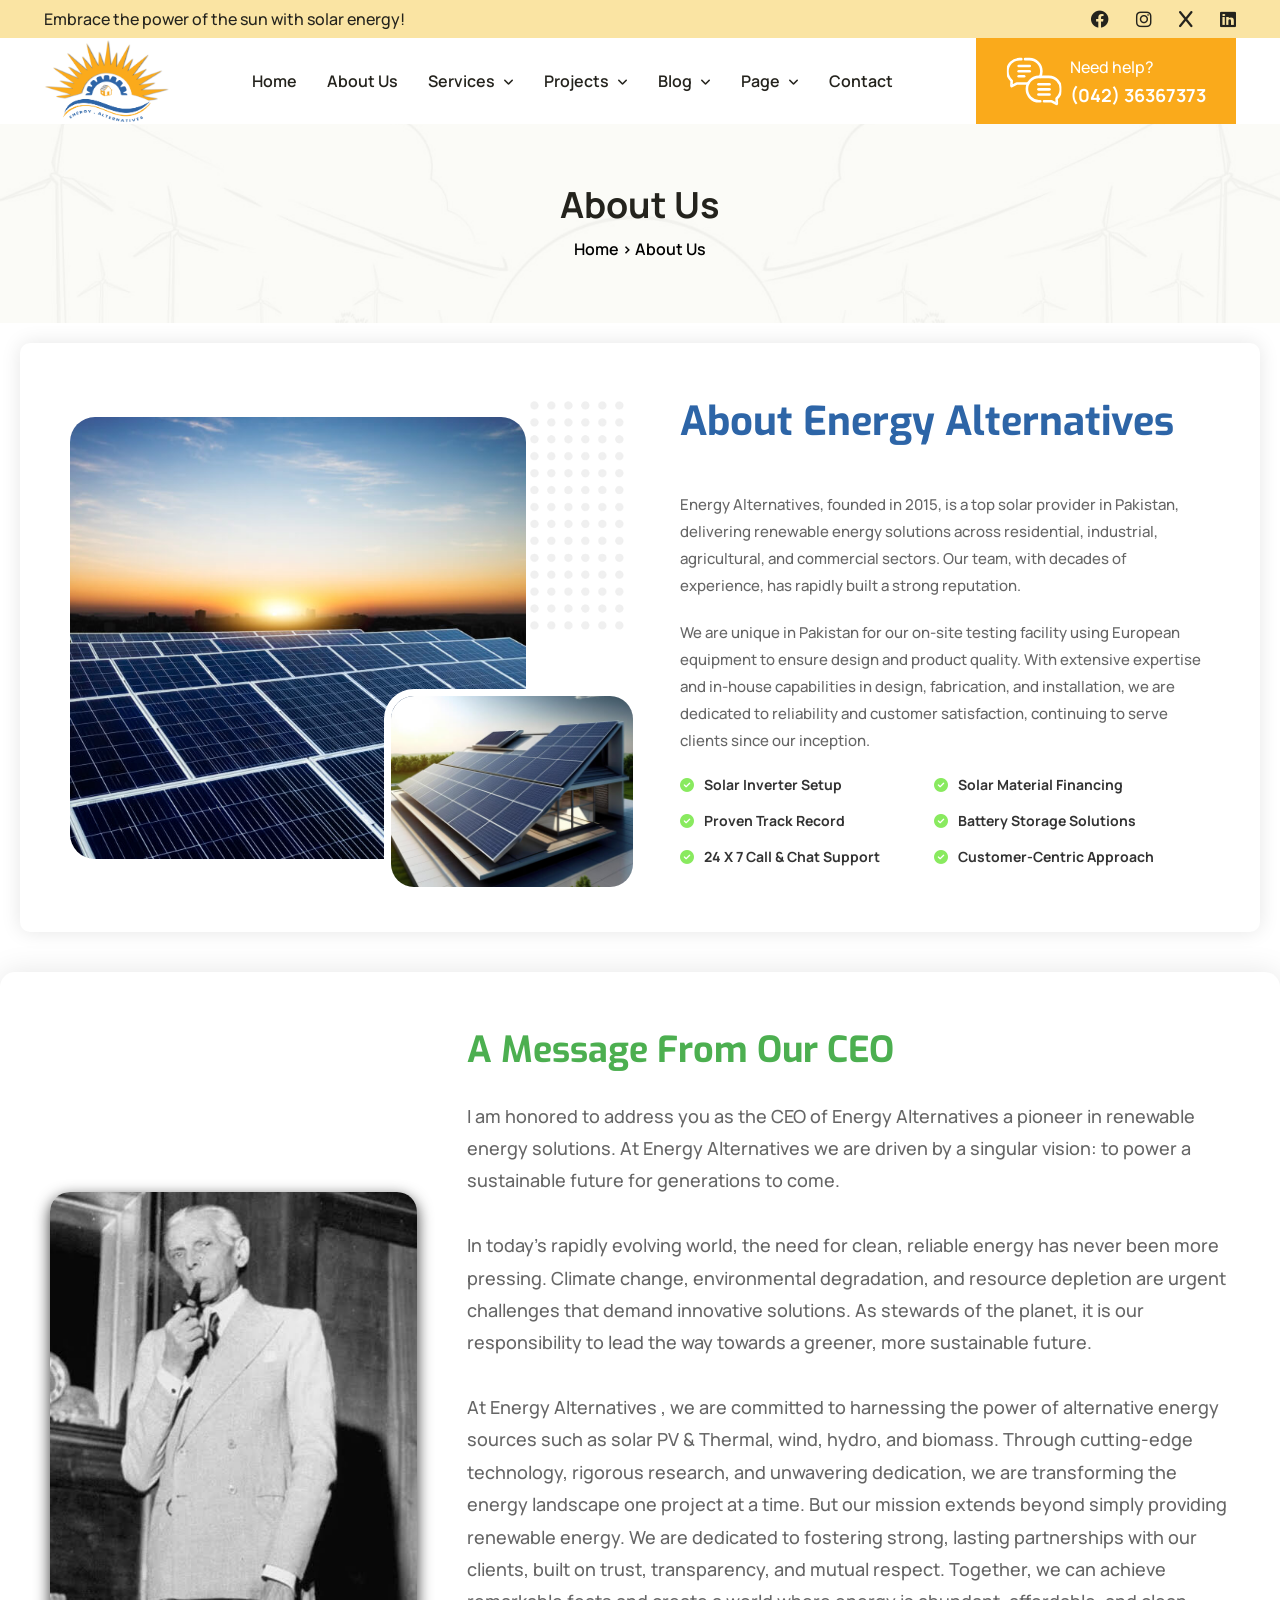
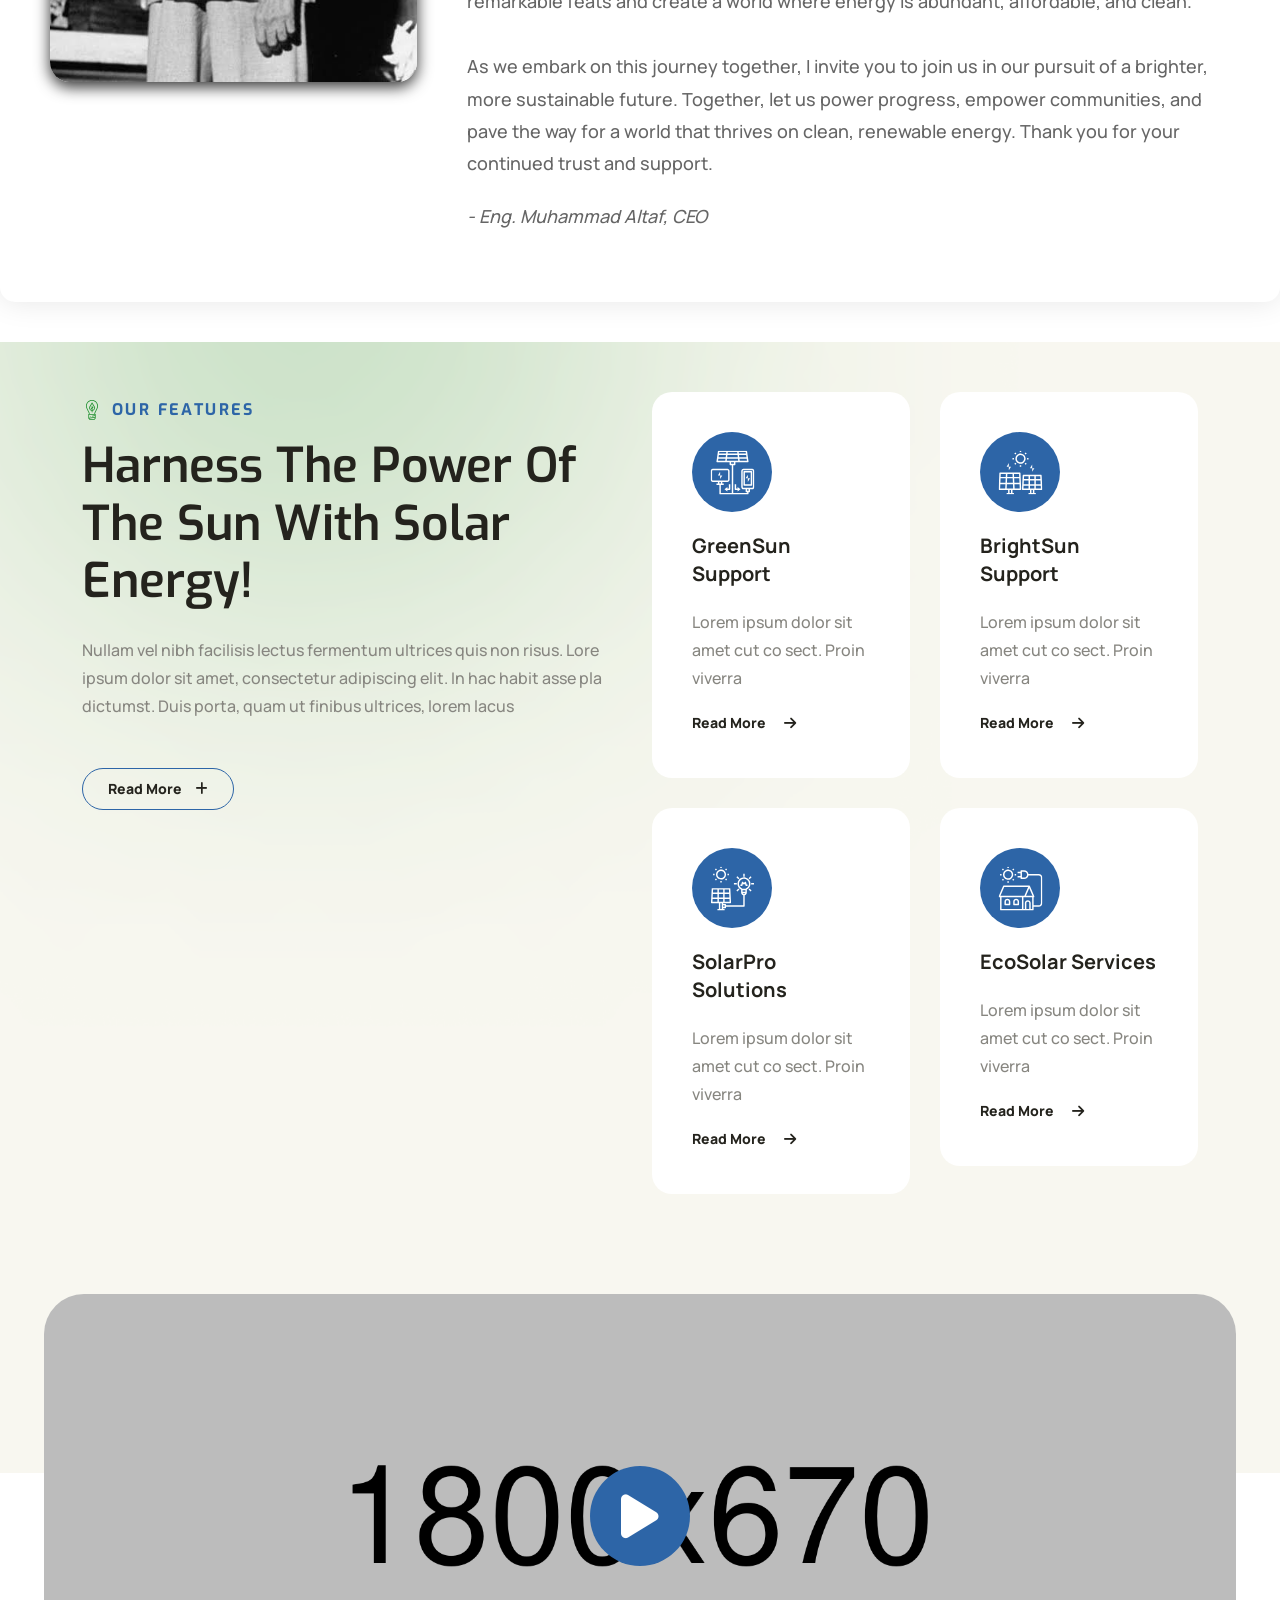
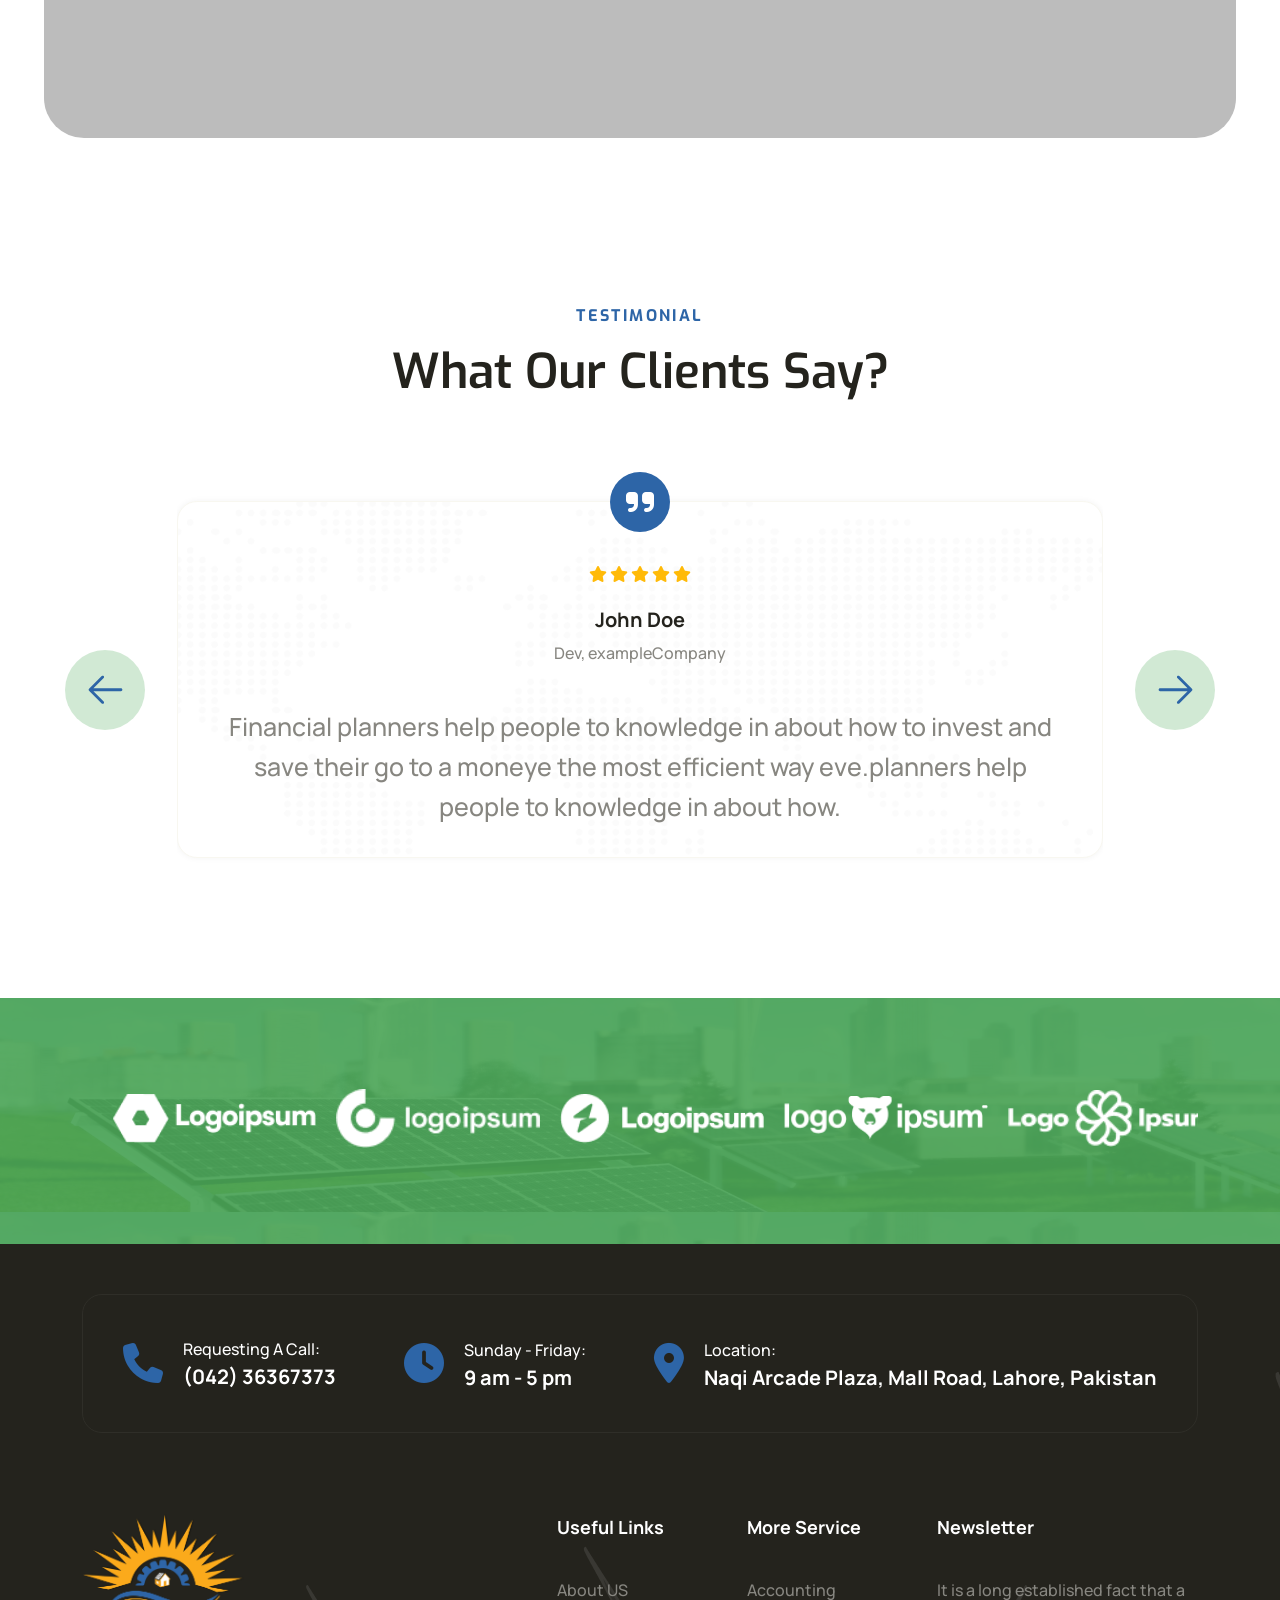
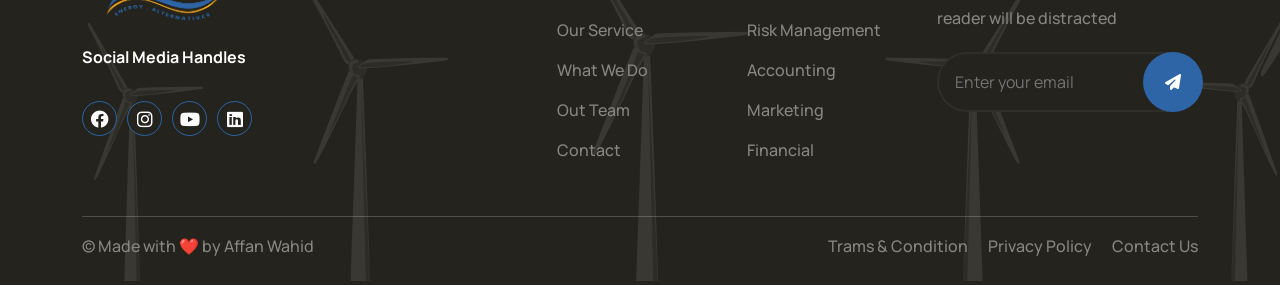
==== commit 58460d19: "added about page" ====
--- a/about.html
+++ b/about.html
@@ -1,336 +1,397 @@
 <!DOCTYPE html>
 <!-- Language -->
 <html lang="zxx">
-	<head>
-		<!-- Meta Tags -->
-		<meta charset="UTF-8">
-		<meta name="viewport" content="width=device-width, initial-scale=1.0">
-		<!-- Page Title -->
-		<title>Solarex - Solar & Renewable Energy HTML Template</title>
-		<!-- Favicon -->
-		<link rel="shortcut icon" href="./assets/images/favicon.ico">
-
-		<!-- Bootstrap CSS -->
-		<link rel="stylesheet" href="assets/vendors/bootstrap/css/bootstrap.min.css">
-		<!-- FontAwesome CSS -->
-		<link rel="stylesheet" href="./assets/vendors/font-awesome/css/all.min.css">
-		<!-- Slick Slider CSS -->
-		<link rel="stylesheet" href="./assets/vendors/slick-slider/slick.css">
-		<!-- Slick Slider Theme -->
-		<link rel="stylesheet" href="./assets/vendors/slick-slider/slick-theme.css">
-
-		<!-- MetisMenu CSS -->
-		<link rel="stylesheet" href="./assets/vendors/metismenu/metismenu.css">
-
-		<!-- Magnific Popup -->
-		<link rel="stylesheet" href="./assets//vendors/magnific-popup/magnific-popup.css">
-
-		<!-- Main Stylesheet -->
-		<link rel="stylesheet" href="./assets/css/style.css">
-
-	</head>
-	<body class="body-wrapper home-one" data-scroll-animation="true">
-		<!-- Overlay -->
-		<div class="overlay"></div>
-
-		<!-- Top Header Start -->
-		<div class="srex-top-header d-none d-md-block">
-			<div class="container-fluid">
-				<div class="row">
-					<div class="col-6 col-md-8">
-						<p>Embrace the power of the sun with solar energy! </p>
-					</div>
-					<div class="col-6 col-md-4">
-						<ul>
-							<li>
-								<a href=""><i class="fa-brands fa-facebook"></i></a>
-								<a href=""><i class="fa-brands fa-instagram"></i></a>
-								<a href=""><i class="fa-brands fa-x"></i></a>
-								<a href=""><i class="fa-brands fa-linkedin"></i></a>
-							</li>
-						</ul>
-					</div>
-				</div>
-			</div>
-		</div>
-		<!-- Top Header End -->
-
-		<!-- Header Start -->
-		<header class="srex-header srex-header--home-two">
-			<div class="container-fluid">
-				<div class="row">
-					<div class="col-12">
-						<nav
-							class="ud-main-menu ud-main-menu--home-one d-flex align-items-center justify-content-between"
-							aria-label="Main Navigation"
-						>
-							<div class="ud-main-menu__logo">
-								<a href="index.html">
-									<img
-										src="assets/images/logo-black.png"
-										alt="Solarex"
-									>
-								</a>
-							</div>
-							<ul class="ud-main-menu__links d-none d-lg-flex">
-								<li>
-									<a href="#"
-										>Home <i class="fa-solid fa-angle-down"></i
-									></a>
-									<ul class="ud-main-menu__sub-menu">
-										<li><a href="index.html">Home 1</a></li>
-										<li><a href="index-2.html">Home 2</a></li>
-										<li><a href="index-3.html">Home 3</a></li>
-									</ul>
-								</li>
-								<li>
-									<a href="about.html">About Us</a>
-								</li>
-								<li>
-									<a href="#"
-										>Services <i class="fa-solid fa-angle-down"></i
-									></a>
-									<ul class="ud-main-menu__sub-menu">
-										<li><a href="services.html">Services</a></li>
-										<li>
-											<a href="services-details.html"
-												>Services Details</a
-											>
-										</li>
-									</ul>
-								</li>
-								<li>
-									<a href="#"
-										>Projects <i class="fa-solid fa-angle-down"></i
-									></a>
-									<ul class="ud-main-menu__sub-menu">
-										<li><a href="projects.html">Projects</a></li>
-										<li>
-											<a href="projects-details.html"
-												>Projects Details</a
-											>
-										</li>
-									</ul>
-								</li>
-								<li>
-									<a href="#"
-										>Blog <i class="fa-solid fa-angle-down"></i
-									></a>
-									<ul class="ud-main-menu__sub-menu">
-										<li><a href="blog.html">Blog</a></li>
-										<li>
-											<a href="blog-details.html">Blog Details</a>
-										</li>
-									</ul>
-								</li>
-								<li>
-									<a href="#"
-										>Page <i class="fa-solid fa-angle-down"></i
-									></a>
-									<ul class="ud-main-menu__sub-menu">
-										<li><a href="faq.html">FAQ</a></li>
-									</ul>
-								</li>
-								<li>
-									<a href="contact.html">Contact</a>
-								</li>
-							</ul>
-
-							<div class="ud-hamburger-menu d-block d-lg-none ">
-								<div class="ud-hamburger-menu__btn">
-									<span></span>
-								</div>
-							</div>
-
-							<div
-								class="srex-header__call srex-header--home-two__call-two d-flex align-items-center gap-2 m-0 d-none d-xl-flex"
-							>
-								<img src="./assets/images/chat-2.svg" alt="Chat" >
-								<div>
-									<span>Need help?</span>
-									<h4>
-										<a href="tel:+3075550133">(307) 555-0133</a>
-									</h4>
-								</div>
-							</div>
-						</nav>
-					</div>
-				</div>
-			</div>
-
-			<!-- Side Popup -->
-			<div class="ud-side-popup ud-side-popup--home-one">
-				<div class="ud-side-popup__header">
-					<div class="ud-side-popup__header-logo">
-						<img
-							src="./assets/images/logo-black.png"
-							alt="Solarex"
-						>
-					</div>
-					<button class="side-popup-close">
-						<i class="fa-solid fa-xmark"></i>
-					</button>
-				</div>
-				<div class="ud-side-popup__body">
-					<ul class="metismenu" id="side-menu">
-						<li>
-							<a href="#">
-								Home <i class="fa-solid fa-plus"></i>
-							</a>
-							<ul class="sub-menu collapse" aria-expanded="false">
-								<li>
-									<a href="index.html">Home 1</a>
-								</li>
-								<li>
-									<a href="index-2.html">Home 2</a>
-								</li>
-								<li>
-									<a href="index-3.html">Home 3</a>
-								</li>
-							</ul>
-						</li>
-						<li>
-							<a href="about.html">About Us</a>
-						</li>
-						<li>
-							<a href="#">
-								Services <i class="fa-solid fa-plus"></i>
-							</a>
-							<ul class="sub-menu collapse" aria-expanded="false">
-								<li>
-									<a href="services.html">Services</a>
-								</li>
-								<li>
-									<a href="services-details.html"
-										>Services Details</a
-									>
-								</li>
-							</ul>
-						</li>
-						<li>
-							<a href="#">
-								Projects <i class="fa-solid fa-plus"></i>
-							</a>
-							<ul class="sub-menu collapse" aria-expanded="false">
-								<li>
-									<a href="projects.html">Projects</a>
-								</li>
-								<li>
-									<a href="projects-details.html"
-										>Projects Details</a
-									>
-								</li>
-							</ul>
-						</li>
-						<li>
-							<a href="#">
-								Blog <i class="fa-solid fa-plus"></i>
-							</a>
-							<ul class="sub-menu collapse" aria-expanded="false">
-								<li>
-									<a href="blog.html">Blog</a>
-								</li>
-								<li>
-									<a href="blog-details.html">Blog Details</a>
-								</li>
-							</ul>
-						</li>
-						<li>
-							<a href="#">
-								Pages <i class="fa-solid fa-plus"></i>
-							</a>
-							<ul class="sub-menu collapse" aria-expanded="false">
-								<li>
-									<a href="faq.html">FAQ</a>
-								</li>
-							</ul>
-						</li>
-						<li>
-							<a href="contact.html">Contact</a>
-						</li>
-					</ul>
-				</div>
-				<div class="ud-side-popup__bottom">
-					<div class="ud-side-popup__bottom-info">
-						<div
-							class="ud-side-popup__bottom-info-box d-flex align-items-center gap-3 py-0 m-0"
-						>
-							<i class="fa-solid fa-phone"></i>
-							<div class="ud-header-info-box__details">
-								<span>Need Help?</span>
-								<h4>
-									<a href="tel:+3075550133">(307) 555-0133</a>
-								</h4>
-							</div>
-						</div>
-						<div
-							class="ud-side-popup__bottom-info-box d-flex align-items-center gap-3 py-0 m-0"
-						>
-							<i class="fa-solid fa-paper-plane"></i>
-							<div class="ud-header-info-box__details">
-								<span>Shreekol, Dublia Bazar</span>
-								<h4>Pabna, Bangladesh</h4>
-							</div>
-						</div>
-						<div
-							class="ud-side-popup__bottom-info-box d-flex align-items-center gap-3 py-0 m-0"
-						>
-							<i class="fa-solid fa-envelope"></i>
-							<div class="ud-header-info-box__details">
-								<span>Send email</span>
-								<h4>
-									<a href="mailto:hello@example.com"
-										>hello@example.com</a
-									>
-								</h4>
-							</div>
-						</div>
-					</div>
-					<ul class="ud-side-popup__bottom-socials">
-						<li>
-							<a href="#">
-								<i class="fa-brands fa-facebook-f"></i>
-							</a>
-						</li>
-						<li>
-							<a href="#">
-								<i class="fa-brands fa-x-twitter"></i>
-							</a>
-						</li>
-						<li>
-							<a href="#">
-								<i class="fa-brands fa-instagram"></i>
-							</a>
-						</li>
-						<li>
-							<a href="#">
-								<i class="fa-brands fa-youtube"></i>
-							</a>
-						</li>
-					</ul>
-				</div>
-			</div>
-		</header>
-		<!-- Header End -->
-		
-		<!-- START SECTION TOP -->
-		<section class="section-top">
-			<div class="container">
-				<div class="col-lg-10 offset-lg-1 text-center">
-					<div class="section-top-title">
-						<h1>About Us</h1>
-						<ul>
-							<li><a href="index.html">Home</a></li>
-							<li> >  About Us</li>
-						</ul>
-					</div><!-- //.HERO-TEXT -->
-				</div><!--- END COL -->
-			</div><!--- END CONTAINER -->
-		</section>	
-		<!-- END SECTION TOP -->		
-
-        <!-- About Us Section Start -->
-        <section class="srex-about-us-two sbut srex-section">
+  <head>
+    <!-- Meta Tags -->
+    <meta charset="UTF-8" />
+    <meta name="viewport" content="width=device-width, initial-scale=1.0" />
+    <!-- Page Title -->
+    <title>Solarex - Solar & Renewable Energy HTML Template</title>
+    <!-- Favicon -->
+    <link rel="shortcut icon" href="./assets/images/favicon.ico" />
+
+    <!-- Bootstrap CSS -->
+    <link
+      rel="stylesheet"
+      href="assets/vendors/bootstrap/css/bootstrap.min.css"
+    />
+    <!-- FontAwesome CSS -->
+    <link
+      rel="stylesheet"
+      href="./assets/vendors/font-awesome/css/all.min.css"
+    />
+    <!-- Slick Slider CSS -->
+    <link rel="stylesheet" href="./assets/vendors/slick-slider/slick.css" />
+    <!-- Slick Slider Theme -->
+    <link
+      rel="stylesheet"
+      href="./assets/vendors/slick-slider/slick-theme.css"
+    />
+
+    <!-- MetisMenu CSS -->
+    <link rel="stylesheet" href="./assets/vendors/metismenu/metismenu.css" />
+
+    <!-- Magnific Popup -->
+    <link
+      rel="stylesheet"
+      href="./assets//vendors/magnific-popup/magnific-popup.css"
+    />
+
+    <!-- Main Stylesheet -->
+    <link rel="stylesheet" href="./assets/css/style.css" />
+  </head>
+  <body class="body-wrapper home-one" data-scroll-animation="true">
+    <!-- Overlay -->
+    <div class="overlay"></div>
+
+    <!-- Top Header Start -->
+    <div class="srex-top-header d-none d-md-block">
+      <div class="container-fluid">
+        <div class="row">
+          <div class="col-6 col-md-8">
+            <p>Embrace the power of the sun with solar energy!</p>
+          </div>
+          <div class="col-6 col-md-4">
+            <ul>
+              <li>
+                <a href=""><i class="fa-brands fa-facebook"></i></a>
+                <a href=""><i class="fa-brands fa-instagram"></i></a>
+                <a href=""><i class="fa-brands fa-x"></i></a>
+                <a href=""><i class="fa-brands fa-linkedin"></i></a>
+              </li>
+            </ul>
+          </div>
+        </div>
+      </div>
+    </div>
+    <!-- Top Header End -->
+
+    <!-- Header Start -->
+    <header class="srex-header srex-header--home-two">
+      <div class="container-fluid">
+        <div class="row">
+          <div class="col-12">
+            <nav
+              class="ud-main-menu ud-main-menu--home-one d-flex align-items-center justify-content-between"
+              aria-label="Main Navigation"
+            >
+              <div class="ud-main-menu__logo">
+                <a href="index.html">
+                  <img
+                    src="assets/images/logo-black.png"
+                    alt="Solarex"
+                    style="height: 85px;"
+                  />
+                </a>
+              </div>
+              <ul class="ud-main-menu__links d-none d-lg-flex">
+                <li>
+                  <a href="index.html"
+                    >Home
+                    <!-- <i class="fa-solid fa-angle-down"></i> -->
+                  </a>
+                  <!-- <ul class="ud-main-menu__sub-menu">
+										  <li><a href="index.html">Home 1</a></li>
+										  <li><a href="index-2.html">Home 2</a></li>
+										  <li><a href="index-3.html">Home 3</a></li>
+									  </ul> -->
+                </li>
+                <li>
+                  <a href="about.html">About Us</a>
+                </li>
+                <li>
+                  <a href="#"
+                    >Services <i class="fa-solid fa-angle-down"></i
+                  ></a>
+                  <ul class="ud-main-menu__sub-menu">
+                    <li><a href="services.html">Services</a></li>
+                    <li>
+                      <a href="services-details.html">Services Details</a>
+                    </li>
+                  </ul>
+                </li>
+                <li>
+                  <a href="#"
+                    >Projects <i class="fa-solid fa-angle-down"></i
+                  ></a>
+                  <ul class="ud-main-menu__sub-menu">
+                    <li><a href="projects.html">Projects</a></li>
+                    <li>
+                      <a href="projects-details.html">Projects Details</a>
+                    </li>
+                  </ul>
+                </li>
+                <li>
+                  <a href="#">Blog <i class="fa-solid fa-angle-down"></i></a>
+                  <ul class="ud-main-menu__sub-menu">
+                    <li><a href="blog.html">Blog</a></li>
+                    <li>
+                      <a href="blog-details.html">Blog Details</a>
+                    </li>
+                  </ul>
+                </li>
+                <li>
+                  <a href="#">Page <i class="fa-solid fa-angle-down"></i></a>
+                  <ul class="ud-main-menu__sub-menu">
+                    <li><a href="faq.html">FAQ</a></li>
+                  </ul>
+                </li>
+                <li>
+                  <a href="contact.html">Contact</a>
+                </li>
+              </ul>
+
+              <div class="ud-hamburger-menu d-block d-lg-none">
+                <div class="ud-hamburger-menu__btn">
+                  <span></span>
+                </div>
+              </div>
+
+              <div
+                class="srex-header__call srex-header--home-two__call-two d-flex align-items-center gap-2 m-0 d-none d-xl-flex"
+              >
+                <img src="./assets/images/chat-2.svg" alt="Chat" />
+                <div>
+                  <span>Need help?</span>
+                  <h4>
+                    <a href="tel:04236367373">(042) 36367373</a>
+                  </h4>
+                </div>
+              </div>
+            </nav>
+          </div>
+        </div>
+      </div>
+
+      <!-- Side Popup -->
+      <div class="ud-side-popup ud-side-popup--home-one">
+        <div class="ud-side-popup__header">
+          <div class="ud-side-popup__header-logo">
+            <img src="./assets/images/logo-black.png" alt="Solarex" />
+          </div>
+          <button class="side-popup-close">
+            <i class="fa-solid fa-xmark"></i>
+          </button>
+        </div>
+        <div class="ud-side-popup__body">
+          <ul class="metismenu" id="side-menu">
+            <li>
+              <a href="index.html">
+                Home
+                <!-- <i class="fa-solid fa-plus"></i> -->
+              </a>
+              <!-- <ul class="sub-menu collapse" aria-expanded="false">
+								  <li>
+									  <a href="index.html">Home 1</a>
+								  </li>
+								  <li>
+									  <a href="index-2.html">Home 2</a>
+								  </li>
+								  <li>
+									  <a href="index-3.html">Home 3</a>
+								  </li>
+							  </ul> -->
+            </li>
+            <li>
+              <a href="about.html">About Us</a>
+            </li>
+            <li>
+              <a href="#"> Services <i class="fa-solid fa-plus"></i> </a>
+              <ul class="sub-menu collapse" aria-expanded="false">
+                <li>
+                  <a href="services.html">Services</a>
+                </li>
+                <li>
+                  <a href="services-details.html">Services Details</a>
+                </li>
+              </ul>
+            </li>
+            <li>
+              <a href="#"> Projects <i class="fa-solid fa-plus"></i> </a>
+              <ul class="sub-menu collapse" aria-expanded="false">
+                <li>
+                  <a href="projects.html">Projects</a>
+                </li>
+                <li>
+                  <a href="projects-details.html">Projects Details</a>
+                </li>
+              </ul>
+            </li>
+            <li>
+              <a href="#"> Blog <i class="fa-solid fa-plus"></i> </a>
+              <ul class="sub-menu collapse" aria-expanded="false">
+                <li>
+                  <a href="blog.html">Blog</a>
+                </li>
+                <li>
+                  <a href="blog-details.html">Blog Details</a>
+                </li>
+              </ul>
+            </li>
+            <li>
+              <a href="#"> Pages <i class="fa-solid fa-plus"></i> </a>
+              <ul class="sub-menu collapse" aria-expanded="false">
+                <li>
+                  <a href="faq.html">FAQ</a>
+                </li>
+              </ul>
+            </li>
+            <li>
+              <a href="contact.html">Contact</a>
+            </li>
+          </ul>
+        </div>
+        <div class="ud-side-popup__bottom">
+          <div class="ud-side-popup__bottom-info">
+            <div
+              class="ud-side-popup__bottom-info-box d-flex align-items-center gap-3 py-0 m-0"
+            >
+              <i class="fa-solid fa-phone"></i>
+              <div class="ud-header-info-box__details">
+                <span>Need Help?</span>
+                <h4>
+                  <a href="tel:04236367373">(042) 36367373</a>
+                </h4>
+              </div>
+            </div>
+            <div
+              class="ud-side-popup__bottom-info-box d-flex align-items-center gap-3 py-0 m-0"
+            >
+              <i class="fa-solid fa-paper-plane"></i>
+              <div class="ud-header-info-box__details">
+                <span>Naqi Arcade Plaza, Mall Road</span>
+                <h4>Lahore, Pakistan</h4>
+              </div>
+            </div>
+            <div
+              class="ud-side-popup__bottom-info-box d-flex align-items-center gap-3 py-0 m-0"
+            >
+              <i class="fa-solid fa-envelope"></i>
+              <div class="ud-header-info-box__details">
+                <span>Send email</span>
+                <h4>
+                  <a href="mailto:info@energyalternatives.com.pk"
+                    >info@energyalternatives.com.pk</a
+                  >
+                </h4>
+              </div>
+            </div>
+          </div>
+          <ul class="ud-side-popup__bottom-socials">
+            <li>
+              <a href="https://www.facebook.com/energyalternatives.pk">
+                <i class="fa-brands fa-facebook-f"></i>
+              </a>
+            </li>
+            <li>
+              <a href="https://www.youtube.com/@energyalternatives-pakistan">
+                <i class="fa-brands fa-youtube"></i>
+              </a>
+            </li>
+            <li>
+              <a href="https://www.instagram.com/energy_alternatives92">
+                <i class="fa-brands fa-instagram"></i>
+              </a>
+            </li>
+            <li>
+              <a href="https://pk.linkedin.com/company/ealternativespk">
+                <i class="fa-brands fa-linkedin"></i>
+              </a>
+            </li>
+          </ul>
+        </div>
+      </div>
+    </header>
+    <!-- Header End -->
+
+    <!-- START SECTION TOP -->
+    <section class="section-top">
+      <div class="container">
+        <div class="col-lg-10 offset-lg-1 text-center">
+          <div class="section-top-title">
+            <h1>About Us</h1>
+            <ul>
+              <li><a href="index.html">Home</a></li>
+              <li>> About Us</li>
+            </ul>
+          </div>
+          <!-- //.HERO-TEXT -->
+        </div>
+        <!--- END COL -->
+      </div>
+      <!--- END CONTAINER -->
+    </section>
+    <!-- END SECTION TOP -->
+
+    <!-- About Us Section Start -->
+    <div class="about-hero-section">
+      <div class="hero-image-container">
+        <img
+          src="./assets/images/about-us/about_hero_primary.jpg"
+          alt="Solar Panels"
+          class="hero-large-image"
+        />
+        <img
+          src="./assets/images/about-us/about_hero_secondary.jpg"
+          alt="Solar Panel on Roof"
+          class="hero-small-image"
+        />
+        <img
+          src="./assets/images/about-us/dots.png"
+          alt="dots"
+          class="hero-dots-image"
+        />
+      </div>
+      <div class="hero-text-container">
+        <h2>About Energy Alternatives</h2>
+        <p>
+          Energy Alternatives, founded in 2015, is a top solar provider in
+          Pakistan, delivering renewable energy solutions across residential,
+          industrial, agricultural, and commercial sectors. Our team, with
+          decades of experience, has rapidly built a strong reputation.
+        </p>
+        <p>
+          We are unique in Pakistan for our on-site testing facility using
+          European equipment to ensure design and product quality. With
+          extensive expertise and in-house capabilities in design, fabrication,
+          and installation, we are dedicated to reliability and customer
+          satisfaction, continuing to serve clients since our inception.
+        </p>
+        <div class="hero-features">
+          <div class="hero-feature-item">
+            <i class="fas fa-check-circle"></i>⠀<strong
+              >Solar Inverter Setup</strong
+            >
+          </div>
+          <div class="hero-feature-item">
+            <i class="fas fa-check-circle"></i>⠀<strong
+              >Solar Material Financing</strong
+            >
+          </div>
+          <div class="hero-feature-item">
+            <i class="fas fa-check-circle"></i>⠀<strong
+              >Proven Track Record</strong
+            >
+          </div>
+          <div class="hero-feature-item">
+            <i class="fas fa-check-circle"></i>⠀<strong
+              >Battery Storage Solutions</strong
+            >
+          </div>
+          <div class="hero-feature-item">
+            <i class="fas fa-check-circle"></i>⠀<strong
+              >24 X 7 Call & Chat Support</strong
+            >
+          </div>
+          <div class="hero-feature-item">
+            <i class="fas fa-check-circle"></i>⠀<strong
+              >Customer-Centric Approach</strong
+            >
+          </div>
+        </div>
+      </div>
+    </div>
+    <!-- <section class="srex-about-us-two sbut srex-section">
             <div class="container">
                 <div class="row justify-content-between">
                     <div class="col-12 col-lg-8">
@@ -393,644 +454,613 @@
                     </div>
                 </div>
             </div>
-        </section>
-        <!-- About Us Section End -->
-
-		<!-- Features Start -->
-		<section class="srex-features srex-section">
-			<div class="container">
-				<div class="row justify-content-between">
-					<div class="col-lg-6 col-12">
-						<div class="srex-features__left text-left">
-							<div class="srex-section__head">
-								<h5 class="srex-section__head__badge wow ud-fade-in-up" data-wow-delay="200ms">
-									<img
-										src="./assets/images/badge-icon.svg"
-										alt="Badge Icon"
-									>
-									Our Features
-								</h5>
-								<h2 class="srex-section__head__title wow ud-fade-in-up" data-wow-delay="250ms">
-									Harness the power of the sun with solar
-									energy!
-								</h2>
-								<p class="mb-5  wow ud-fade-in-up" data-wow-delay="200ms">
-									Nullam vel nibh facilisis lectus fermentum
-									ultrices quis non risus. Lore ipsum dolor
-									sit amet, consectetur adipiscing elit. In
-									hac habit asse pla dictumst. Duis porta,
-									quam ut finibus ultrices, lorem lacus
-								</p>
-								<a href="./about-us.html" class="srex-btn srex-btn--outline wow ud-fade-in-up" data-wow-delay="200ms">
-									Read More <i class="fa-solid fa-plus"></i>
-								</a>
-							</div>
-						</div>
+        </section> -->
+    <!-- About Us Section End -->
+
+    <!-- CEO Section Start -->
+    <section class="ceo-message-section">
+      <div class="ceo-message-container">
+        <div class="ceo-image-container">
+          <img
+            src="./assets/images/about-us/qaid.jpeg"
+            alt="CEO Image"
+            class="ceo-image"
+          />
+        </div>
+        <div class="ceo-text-container">
+          <h2>A Message from Our CEO</h2>
+          <p>
+            I am honored to address you as the CEO of Energy Alternatives a
+            pioneer in renewable energy solutions. At Energy Alternatives we are
+            driven by a singular vision: to power a sustainable future for
+            generations to come.<br><br>
+			
+			In today's rapidly evolving world, the need for
+            clean, reliable energy has never been more pressing. Climate change,
+            environmental degradation, and resource depletion are urgent
+            challenges that demand innovative solutions. As stewards of the
+            planet, it is our responsibility to lead the way towards a greener,
+            more sustainable future.<br><br>
+			
+			At Energy Alternatives , we are committed
+            to harnessing the power of alternative energy sources such as solar
+            PV & Thermal, wind, hydro, and biomass. Through cutting-edge
+            technology, rigorous research, and unwavering dedication, we are
+            transforming the energy landscape one project at a time. But our
+            mission extends beyond simply providing renewable energy. We are
+            dedicated to fostering strong, lasting partnerships with our
+            clients, built on trust, transparency, and mutual respect. Together,
+            we can achieve remarkable feats and create a world where energy is
+            abundant, affordable, and clean.<br><br>
+			
+			As we embark on this journey
+            together, I invite you to join us in our pursuit of a brighter, more
+            sustainable future. Together, let us power progress, empower
+            communities, and pave the way for a world that thrives on clean,
+            renewable energy. Thank you for your continued trust and support.
+          </p>
+          <p class="ceo-signature">- Eng. Muhammad Altaf, CEO</p>
+        </div>
+      </div>
+    </section>
+    <!-- CEO Section End -->
+
+    <!-- Features Start -->
+    <section class="srex-features srex-section">
+      <div class="container">
+        <div class="row justify-content-between">
+          <div class="col-lg-6 col-12">
+            <div class="srex-features__left text-left">
+              <div class="srex-section__head">
+                <h5
+                  class="srex-section__head__badge wow ud-fade-in-up"
+                  data-wow-delay="200ms"
+                >
+                  <img src="./assets/images/badge-icon.svg" alt="Badge Icon" />
+                  Our Features
+                </h5>
+                <h2
+                  class="srex-section__head__title wow ud-fade-in-up"
+                  data-wow-delay="250ms"
+                >
+                  Harness the power of the sun with solar energy!
+                </h2>
+                <p class="mb-5 wow ud-fade-in-up" data-wow-delay="200ms">
+                  Nullam vel nibh facilisis lectus fermentum ultrices quis non
+                  risus. Lore ipsum dolor sit amet, consectetur adipiscing elit.
+                  In hac habit asse pla dictumst. Duis porta, quam ut finibus
+                  ultrices, lorem lacus
+                </p>
+                <a
+                  href="./about-us.html"
+                  class="srex-btn srex-btn--outline wow ud-fade-in-up"
+                  data-wow-delay="200ms"
+                >
+                  Read More <i class="fa-solid fa-plus"></i>
+                </a>
+              </div>
+            </div>
+          </div>
+          <div class="col-lg-6 col-12">
+            <div class="srex-info-box srex-info-box--feature-box">
+              <div class="row">
+                <div class="col-md-6 col-12">
+                  <div
+                    class="srex-info-box__item wow ud-fade-in-up"
+                    data-wow-duration="1s"
+                  >
+                    <div
+                      class="d-flex justify-content-between align-items-center"
+                    >
+                      <div class="srex-info-box__item__img">
+                        <img
+                          src="assets/images/home-one/features/features-1.svg"
+                          class="srex-info-box__item__logo"
+                          alt="GreenSun Support"
+                        />
+                      </div>
+                    </div>
+                    <h3 class="srex-info-box__item__text">
+                      GreenSun Support
+                    </h3>
+                    <p class="mb-3">
+                      Lorem ipsum dolor sit amet cut co sect. Proin viverra
+                    </p>
+                    <div class="srex-info-box__more">
+                      <a href="./service-details.html"
+                        >Read More
+                        <i class="fa-solid fa-arrow-right"></i>
+                      </a>
+                    </div>
+                  </div>
+                </div>
+                <div class="col-md-6 col-12">
+                  <div
+                    class="srex-info-box__item wow ud-fade-in-up"
+                    data-wow-duration="1.3s"
+                  >
+                    <div
+                      class="d-flex justify-content-between align-items-center"
+                    >
+                      <div class="srex-info-box__item__img">
+                        <img
+                          src="assets/images/home-one/features/features-2.svg"
+                          class="srex-info-box__item__logo"
+                          alt="BrightSun Support"
+                        />
+                      </div>
+                    </div>
+                    <h3 class="srex-info-box__item__text">
+                      BrightSun Support
+                    </h3>
+                    <p class="mb-3">
+                      Lorem ipsum dolor sit amet cut co sect. Proin viverra
+                    </p>
+                    <div class="srex-info-box__more">
+                      <a href="./service-details.html"
+                        >Read More <i class="fa-solid fa-arrow-right"></i
+                      ></a>
+                    </div>
+                  </div>
+                </div>
+                <div class="col-md-6 col-12">
+                  <div
+                    class="srex-info-box__item wow ud-fade-in-up"
+                    data-wow-duration="1.6s"
+                  >
+                    <div
+                      class="d-flex justify-content-between align-items-center"
+                    >
+                      <div class="srex-info-box__item__img">
+                        <img
+                          src="assets/images/home-one/features/features-3.svg"
+                          class="srex-info-box__item__logo"
+                          alt="SolarPro Solutions"
+                        />
+                      </div>
+                    </div>
+                    <h3 class="srex-info-box__item__text">
+                      SolarPro Solutions
+                    </h3>
+                    <p class="mb-3">
+                      Lorem ipsum dolor sit amet cut co sect. Proin viverra
+                    </p>
+                    <div class="srex-info-box__more">
+                      <a href="./service-details.html"
+                        >Read More <i class="fa-solid fa-arrow-right"></i
+                      ></a>
+                    </div>
+                  </div>
+                </div>
+                <div class="col-md-6 col-12">
+                  <div
+                    class="srex-info-box__item wow ud-fade-in-up"
+                    data-wow-duration="1.9s"
+                  >
+                    <div
+                      class="d-flex justify-content-between align-items-center"
+                    >
+                      <div class="srex-info-box__item__img">
+                        <img
+                          src="assets/images/home-one/features/features-4.svg"
+                          class="srex-info-box__item__logo"
+                          alt="EcoSolar Services"
+                        />
+                      </div>
+                    </div>
+                    <h3 class="srex-info-box__item__text">
+                      EcoSolar Services
+                    </h3>
+                    <p class="mb-3">
+                      Lorem ipsum dolor sit amet cut co sect. Proin viverra
+                    </p>
+                    <div class="srex-info-box__more">
+                      <a href="./service-details.html"
+                        >Read More <i class="fa-solid fa-arrow-right"></i
+                      ></a>
+                    </div>
+                  </div>
+                </div>
+              </div>
+            </div>
+          </div>
+        </div>
+      </div>
+    </section>
+    <!-- Features End -->
+
+    <!-- Video Section Start -->
+    <div class="srex-video srex-section">
+      <div class="container-fluid">
+        <div class="srex-video__box wow ud-fade-in-up" data-wow-delay="200ms">
+          <a
+            href="https://youtu.be/ZSyGd2rYdTI"
+            class="srex-video__play__btn popup-video"
+          >
+            <i class="fa-solid fa-play"></i>
+          </a>
+          <img src="./assets/images/video-section.png" alt="Video" />
+        </div>
+      </div>
+    </div>
+    <!-- Video Section End -->
+
+    <!-- Testimonial Section Start -->
+    <section class="srex-testi-ab srex-section">
+      <div class="container">
+        <div class="row">
+          <div class="col-12">
+            <div
+              class="srex-section__head srex-section__head--mw wow ud-fade-in-up"
+              data-wow-delay="200ms"
+            >
+              <h5 class="srex-section__head__badge">
+                Testimonial
+              </h5>
+              <h2 class="srex-section__head__title">What our clients say?</h2>
+            </div>
+          </div>
+        </div>
+
+        <div class="row justify-content-center align-items-center">
+          <div class="col-12 col-lg-10 col-md-12 relative">
+            <div
+              class="srex-testimonial-three__slider wow ud-fade-in-left"
+              data-wow-delay="200ms"
+            >
+              <div class="srex-testimonial-three__slider__item">
+                <div class="srex-testimonial-three__slider__item__icon">
+                  <i class="fa-solid fa-quote-right"></i>
+                </div>
+                <div class="srex-testimonial-three__slider__item__ratings">
+                  <i class="fa-solid fa-star"></i>
+                  <i class="fa-solid fa-star"></i>
+                  <i class="fa-solid fa-star"></i>
+                  <i class="fa-solid fa-star"></i>
+                  <i class="fa-solid fa-star"></i>
+                </div>
+                <div
+                  class="d-flex justify-content-between align-content-center"
+                >
+                  <div class="srex-testimonial-three__slider__item__author">
+                    <h3>MH Imon</h3>
+                    <p>CEO, ultraDevs</p>
+                  </div>
+                </div>
+                <p class="srex-testimonial-three__slider__item__text">
+                  Financial planners help people to knowledge in about how to
+                  invest and save their go to a moneye the most efficient way
+                  eve.planners help people to knowledge in about how.
+                </p>
+              </div>
+              <div class="srex-testimonial-three__slider__item">
+                <div class="srex-testimonial-three__slider__item__icon">
+                  <i class="fa-solid fa-quote-right"></i>
+                </div>
+                <div class="srex-testimonial-three__slider__item__ratings">
+                  <i class="fa-solid fa-star"></i>
+                  <i class="fa-solid fa-star"></i>
+                  <i class="fa-solid fa-star"></i>
+                  <i class="fa-solid fa-star"></i>
+                  <i class="fa-solid fa-star"></i>
+                </div>
+                <div
+                  class="d-flex justify-content-between align-content-center"
+                >
+                  <div class="srex-testimonial-three__slider__item__author">
+                    <h3>John Doe</h3>
+                    <p>Dev, exampleCompany</p>
+                  </div>
+                </div>
+                <p class="srex-testimonial-three__slider__item__text">
+                  Financial planners help people to knowledge in about how to
+                  invest and save their go to a moneye the most efficient way
+                  eve.planners help people to knowledge in about how.
+                </p>
+              </div>
+              <div class="srex-testimonial-three__slider__item">
+                <div class="srex-testimonial-three__slider__item__icon">
+                  <i class="fa-solid fa-quote-right"></i>
+                </div>
+                <div class="srex-testimonial-three__slider__item__ratings">
+                  <i class="fa-solid fa-star"></i>
+                  <i class="fa-solid fa-star"></i>
+                  <i class="fa-solid fa-star"></i>
+                  <i class="fa-solid fa-star"></i>
+                  <i class="fa-solid fa-star"></i>
+                </div>
+                <div
+                  class="d-flex justify-content-between align-content-center"
+                >
+                  <div class="srex-testimonial-three__slider__item__author">
+                    <h3>Rahim</h3>
+                    <p>CEO, exampleCompany</p>
+                  </div>
+                </div>
+                <p class="srex-testimonial-three__slider__item__text">
+                  Financial planners help people to knowledge in about how to
+                  invest and save their go to a moneye the most efficient way
+                  eve.planners help people to knowledge in about how.
+                </p>
+              </div>
+            </div>
+            <div class="srex-testimonial-three__slider__nav">
+              <div class="srex-testimonial-three__slider__nav__prev">
+                <svg
+                  xmlns="http://www.w3.org/2000/svg"
+                  width="45"
+                  height="46"
+                  viewBox="0 0 45 46"
+                  fill="currentColor"
+                >
+                  <path
+                    d="M6.03633 23.7642L18.6926 36.4205C18.9564 36.6843 19.3143 36.8326 19.6875 36.8326C20.0607 36.8326 20.4186 36.6843 20.6824 36.4205C20.9463 36.1566 21.0945 35.7987 21.0945 35.4256C21.0945 35.0524 20.9463 34.6945 20.6824 34.4306L10.4256 24.1756H37.9688C38.3417 24.1756 38.6994 24.0274 38.9631 23.7637C39.2268 23.5 39.375 23.1423 39.375 22.7693C39.375 22.3963 39.2268 22.0387 38.9631 21.7749C38.6994 21.5112 38.3417 21.3631 37.9688 21.3631H10.4256L20.6824 11.108C20.9463 10.8441 21.0945 10.4862 21.0945 10.1131C21.0945 9.73989 20.9463 9.382 20.6824 9.11813C20.4186 8.85426 20.0607 8.70602 19.6875 8.70602C19.3143 8.70602 18.9564 8.85426 18.6926 9.11813L6.03633 21.7744C5.90558 21.905 5.80186 22.0601 5.73109 22.2308C5.66032 22.4015 5.6239 22.5845 5.6239 22.7693C5.6239 22.9541 5.66032 23.1371 5.73109 23.3078C5.80186 23.4785 5.90558 23.6336 6.03633 23.7642Z"
+                    fill="currentColor"
+                  />
+                </svg>
+              </div>
+              <div class="srex-testimonial-three__slider__nav__next">
+                <svg
+                  xmlns="http://www.w3.org/2000/svg"
+                  width="45"
+                  height="46"
+                  viewBox="0 0 45 46"
+                  fill="none"
+                >
+                  <path
+                    d="M38.9637 23.7642L26.3074 36.4205C26.0436 36.6843 25.6857 36.8326 25.3125 36.8326C24.9393 36.8326 24.5814 36.6843 24.3176 36.4205C24.0537 36.1566 23.9055 35.7987 23.9055 35.4256C23.9055 35.0524 24.0537 34.6945 24.3176 34.4306L34.5744 24.1756H7.03125C6.65829 24.1756 6.3006 24.0274 6.03688 23.7637C5.77316 23.5 5.625 23.1423 5.625 22.7693C5.625 22.3963 5.77316 22.0387 6.03688 21.7749C6.3006 21.5112 6.65829 21.3631 7.03125 21.3631H34.5744L24.3176 11.108C24.0537 10.8441 23.9055 10.4862 23.9055 10.1131C23.9055 9.73989 24.0537 9.382 24.3176 9.11813C24.5814 8.85426 24.9393 8.70602 25.3125 8.70602C25.6857 8.70602 26.0436 8.85426 26.3074 9.11813L38.9637 21.7744C39.0944 21.905 39.1981 22.0601 39.2689 22.2308C39.3397 22.4015 39.3761 22.5845 39.3761 22.7693C39.3761 22.9541 39.3397 23.1371 39.2689 23.3078C39.1981 23.4785 39.0944 23.6336 38.9637 23.7642Z"
+                    fill="currentColor"
+                  />
+                </svg>
+              </div>
+            </div>
+          </div>
+        </div>
+      </div>
+    </section>
+    <!-- Testimonial Section End -->
+
+    <!-- Sponsor Section Start -->
+    <div
+      class="srex-sponsor srex-sponsor-three srex-section wow ud-fade-in-up"
+      data-wow-delay="200ms"
+    >
+      <div class="container">
+        <div class="srex-sponsor__items wow fadeInUp" data-wow-duration="1.5s">
+          <a href="#" class="srex-sponsor__items-item">
+            <img
+              src="assets/images/home-three/sponsor/sponsor-1.png"
+              alt="Sponsor One"
+            />
+          </a>
+          <a href="#" class="srex-sponsor__items-item">
+            <img
+              src="assets/images/home-three/sponsor/sponsor-2.png"
+              alt="Sponsor Two"
+            />
+          </a>
+          <a href="#" class="srex-sponsor__items-item">
+            <img
+              src="assets/images/home-three/sponsor/sponsor-3.png"
+              alt="Sponsor Three"
+            />
+          </a>
+          <a href="#" class="srex-sponsor__items-item">
+            <img
+              src="assets/images/home-three/sponsor/sponsor-4.png"
+              alt="Sponsor Four"
+            />
+          </a>
+          <a href="#" class="srex-sponsor__items-item">
+            <img
+              src="assets/images/home-three/sponsor/sponsor-5.png"
+              alt="Sponsor Five"
+            />
+          </a>
+        </div>
+      </div>
+    </div>
+    <!-- Sponsor Section End -->
+
+    <!-- Footer Start-->
+    <footer class="srex-footer-two">
+		<div class="container">
+		  <div class="srex-footer-two__top__content">
+			<ul
+			  class="srex-footer-two__top__content__contact d-flex justify-content-between"
+			>
+			  <li>
+				<div class="srex-footer-two__top__content__contact __icon">
+				  <i class="fa-solid fa-phone"></i>
+				</div>
+				<div class="srex-footer-two__top__content__contact __text">
+				  <p>
+					Requesting A Call:
+				  </p>
+				  <p>
+					<a href="tel:04236367373">(042) 36367373</a>
+				  </p>
+				</div>
+			  </li>
+			  <li>
+				<div class="srex-footer-two__top__content__contact __icon">
+				  <i class="fa-solid fa-clock"></i>
+				</div>
+				<div class="srex-footer-two__top__content__contact __text">
+				  <p>
+					Sunday - Friday:
+				  </p>
+				  <h3>
+					9 am - 5 pm
+				  </h3>
+				</div>
+			  </li>
+			  <li>
+				<div class="srex-footer-two__top__content__contact __icon">
+				  <i class="fa-solid fa-location-dot"></i>
+				</div>
+				<div class="srex-footer-two__top__content__contact __text">
+				  <p>
+					Location:
+				  </p>
+				  <h3>Naqi Arcade Plaza, Mall Road, Lahore, Pakistan</h3>
+				</div>
+			  </li>
+			</ul>
+		  </div>
+		  <div class="srex-footer-two__links footer-two">
+			<div class="row">
+			  <div class="col-12 col-lg-5 col-md-6">
+				<div class="srex-footer-two__links__logo">
+				  <img
+					class="company-logo"
+					src="./assets/images/footer-logo-2.png"
+					alt="Logo"
+				  />
+				  <p class="srex-footer-two__links__logo__text">
+					Social Media Handles
+				  </p>
+				  <ul class="srex-footer-two__links__social_links">
+					<a href="https://www.facebook.com/energyalternatives.pk"
+					  ><i class="fa-brands fa-facebook"></i
+					></a>
+					<a href="https://www.instagram.com/energy_alternatives92"
+					  ><i class="fa-brands fa-instagram"></i
+					></a>
+					<a href="https://www.youtube.com/@energyalternatives-pakistan"
+					  ><i class="fa-brands fa-youtube"></i
+					></a>
+					<a href="https://pk.linkedin.com/company/ealternativespk"
+					  ><i class="fa-brands fa-linkedin"></i
+					></a>
+				  </ul>
+				</div>
+			  </div>
+			  <div class="col-6 col-lg-2 col-md-6">
+				<div class="srex-footer__links__wrapper">
+				  <h4>Useful Links</h4>
+				  <div class="srex-footer__links__content">
+					<ul class="srex-footer__links__list">
+					  <li>
+						<a href="#">About US</a>
+					  </li>
+					  <li>
+						<a href="#">Our Service</a>
+					  </li>
+					  <li>
+						<a href="#">What We Do</a>
+					  </li>
+					  <li>
+						<a href="#">Out Team</a>
+					  </li>
+					  <li>
+						<a href="#">Contact</a>
+					  </li>
+					</ul>
+				  </div>
+				</div>
+			  </div>
+			  <div class="col-6 col-lg-2 col-md-6">
+				<div class="srex-footer__links__wrapper">
+				  <h4>More Service</h4>
+				  <div class="srex-footer__links__content">
+					<ul class="srex-footer__links__list">
+					  <li>
+						<a href="#">Accounting</a>
+					  </li>
+					  <li>
+						<a href="#">Risk Management</a>
+					  </li>
+					  <li>
+						<a href="#">Accounting</a>
+					  </li>
+					  <li>
+						<a href="#">Marketing</a>
+					  </li>
+					  <li>
+						<a href="#">Financial</a>
+					  </li>
+					</ul>
+				  </div>
+				</div>
+			  </div>
+			  <div class="col-12 col-lg-3 col-md-6">
+				<div class="srex-footer__links__wrapper">
+				  <h4>Newsletter</h4>
+				  <div class="srex-footer__links__content">
+					<div class="srex-footer__newsletter">
+					  <p>
+						It is a long established fact that a reader will be
+						distracted
+					  </p>
+					  <div class="srex-footer__form">
+						<form class="text-center">
+						  <input placeholder="Enter your email" type="text" />
+						  <button type="button">
+							<i class="fa-solid fa-paper-plane"></i>
+						  </button>
+						</form>
+					  </div>
 					</div>
-					<div class="col-lg-6 col-12">
-						<div class="srex-info-box srex-info-box--feature-box">
-							<div class="row">
-								<div class="col-md-6 col-12">
-									<div class="srex-info-box__item wow ud-fade-in-up" data-wow-duration="1s">
-										<div
-											class="d-flex justify-content-between align-items-center"
-										>
-											<div
-												class="srex-info-box__item__img"
-											>
-												<img
-													src="assets/images/home-one/features/features-1.svg"
-													class="srex-info-box__item__logo"
-													alt="GreenSun Support"
-												>
-											</div>
-										</div>
-										<h3 class="srex-info-box__item__text">
-											GreenSun Support
-										</h3>
-										<p class="mb-3">
-											Lorem ipsum dolor sit amet cut co
-											sect. Proin viverra
-										</p>
-										<div class="srex-info-box__more">
-											<a href="./service-details.html"
-												>Read More
-												<i
-													class="fa-solid fa-arrow-right"
-												></i>
-											</a>
-										</div>
-									</div>
-								</div>
-								<div class="col-md-6 col-12">
-									<div class="srex-info-box__item wow ud-fade-in-up" data-wow-duration="1.3s">
-										<div
-											class="d-flex justify-content-between align-items-center"
-										>
-											<div
-												class="srex-info-box__item__img"
-											>
-												<img
-												src="assets/images/home-one/features/features-2.svg"
-													class="srex-info-box__item__logo"
-													alt="BrightSun Support"
-												>
-											</div>
-										</div>
-										<h3 class="srex-info-box__item__text">
-											BrightSun Support
-										</h3>
-										<p class="mb-3">
-											Lorem ipsum dolor sit amet cut co
-											sect. Proin viverra
-										</p>
-										<div class="srex-info-box__more">
-											<a href="./service-details.html"
-												>Read More
-												<i
-													class="fa-solid fa-arrow-right"
-												></i
-											></a>
-										</div>
-									</div>
-								</div>
-								<div class="col-md-6 col-12">
-									<div class="srex-info-box__item wow ud-fade-in-up" data-wow-duration="1.6s">
-										<div
-											class="d-flex justify-content-between align-items-center"
-										>
-											<div
-												class="srex-info-box__item__img"
-											>
-												<img
-												src="assets/images/home-one/features/features-3.svg"
-													class="srex-info-box__item__logo"
-													alt="SolarPro Solutions"
-												>
-											</div>
-										</div>
-										<h3 class="srex-info-box__item__text">
-											SolarPro Solutions
-										</h3>
-										<p class="mb-3">
-											Lorem ipsum dolor sit amet cut co
-											sect. Proin viverra
-										</p>
-										<div class="srex-info-box__more">
-											<a href="./service-details.html"
-												>Read More
-												<i
-													class="fa-solid fa-arrow-right"
-												></i
-											></a>
-										</div>
-									</div>
-								</div>
-								<div class="col-md-6 col-12">
-									<div class="srex-info-box__item wow ud-fade-in-up" data-wow-duration="1.9s">
-										<div
-											class="d-flex justify-content-between align-items-center"
-										>
-											<div
-												class="srex-info-box__item__img"
-											>
-												<img
-												src="assets/images/home-one/features/features-4.svg"
-													class="srex-info-box__item__logo"
-													alt="EcoSolar Services"
-												>
-											</div>
-										</div>
-										<h3 class="srex-info-box__item__text">
-											EcoSolar Services
-										</h3>
-										<p class="mb-3">
-											Lorem ipsum dolor sit amet cut co
-											sect. Proin viverra
-										</p>
-										<div class="srex-info-box__more">
-											<a href="./service-details.html"
-												>Read More
-												<i
-													class="fa-solid fa-arrow-right"
-												></i
-											></a>
-										</div>
-									</div>
-								</div>
-							</div>
-						</div>
-					</div>
+				  </div>
 				</div>
+			  </div>
 			</div>
-		</section>
-		<!-- Features End -->
-
-
-		<!-- Video Section Start -->
-		<div class="srex-video srex-section">
-			<div class="container-fluid">
-				<div class="srex-video__box wow ud-fade-in-up" data-wow-delay="200ms">
-					<a
-						href="https://www.youtube.com/watch?v=bYsgGkKksvs"
-						class="srex-video__play__btn popup-video"
-					>
-						<i class="fa-solid fa-play"></i>
-					</a>
-					<img src="./assets/images/video-section.png" alt="Video" >
-				</div>
+		  </div>
+  
+		  <div class="border-line"></div>
+  
+		  <div class="srex-footer__bottom">
+			<div class="row">
+			  <div class="col-12 col-md-6">
+				<p>
+				  &copy; Made with ❤️ by Affan Wahid
+				</p>
+			  </div>
+			  <div class="col-12 col-md-6">
+				<ul class="srex-footer__bottom__links">
+				  <li>
+					<a href="#">Trams & Condition</a>
+				  </li>
+				  <li>
+					<a href="#">Privacy Policy</a>
+				  </li>
+				  <li>
+					<a href="#">Contact Us</a>
+				  </li>
+				</ul>
+			  </div>
 			</div>
+		  </div>
 		</div>
-		<!-- Video Section End -->
-
-		<!-- Testimonial Section Start -->
-		<section class="srex-testi-ab srex-section">
-			<div class="container">
-				<div class="row">
-					<div class="col-12">
-						<div class="srex-section__head srex-section__head--mw wow ud-fade-in-up" data-wow-delay="200ms">
-							<h5 class="srex-section__head__badge">
-								Testimonial
-							</h5>
-							<h2 class="srex-section__head__title">What our clients say? </h2>
-						</div>
-					</div>
-				</div>
-
-				<div class="row justify-content-center align-items-center">
-					<div class="col-12 col-lg-10 col-md-12 relative">
-						<div class="srex-testimonial-three__slider wow ud-fade-in-left" data-wow-delay="200ms">
-							<div class="srex-testimonial-three__slider__item">
-								<div class="srex-testimonial-three__slider__item__icon"><i class="fa-solid fa-quote-right"></i></div>
-								<div class="srex-testimonial-three__slider__item__ratings">
-									<i class="fa-solid fa-star"></i>
-									<i class="fa-solid fa-star"></i>
-									<i class="fa-solid fa-star"></i>
-									<i class="fa-solid fa-star"></i>
-									<i class="fa-solid fa-star"></i>
-								</div>
-								<div class="d-flex justify-content-between align-content-center">
-									<div class="srex-testimonial-three__slider__item__author">
-										<h3>MH Imon</h3>
-										<p>CEO, ultraDevs</p>
-									</div>
-								</div>
-								<p class="srex-testimonial-three__slider__item__text">
-									Financial planners help people to knowledge in about how to invest and save their go to a moneye the most efficient way eve.planners help people to knowledge in about how.
-								</p>
-							</div>
-							<div class="srex-testimonial-three__slider__item">
-								<div class="srex-testimonial-three__slider__item__icon"><i class="fa-solid fa-quote-right"></i></div>
-								<div class="srex-testimonial-three__slider__item__ratings">
-									<i class="fa-solid fa-star"></i>
-									<i class="fa-solid fa-star"></i>
-									<i class="fa-solid fa-star"></i>
-									<i class="fa-solid fa-star"></i>
-									<i class="fa-solid fa-star"></i>
-								</div>
-								<div class="d-flex justify-content-between align-content-center">
-									<div class="srex-testimonial-three__slider__item__author">
-										<h3>John Doe</h3>
-										<p>Dev, exampleCompany</p>
-									</div>
-								</div>
-								<p class="srex-testimonial-three__slider__item__text">
-									Financial planners help people to knowledge in about how to invest and save their go to a moneye the most efficient way eve.planners help people to knowledge in about how.
-								</p>
-							</div>
-							<div class="srex-testimonial-three__slider__item">
-								<div class="srex-testimonial-three__slider__item__icon"><i class="fa-solid fa-quote-right"></i></div>
-								<div class="srex-testimonial-three__slider__item__ratings">
-									<i class="fa-solid fa-star"></i>
-									<i class="fa-solid fa-star"></i>
-									<i class="fa-solid fa-star"></i>
-									<i class="fa-solid fa-star"></i>
-									<i class="fa-solid fa-star"></i>
-								</div>
-								<div class="d-flex justify-content-between align-content-center">
-									<div class="srex-testimonial-three__slider__item__author">
-										<h3>Rahim</h3>
-										<p>CEO, exampleCompany</p>
-									</div>
-								</div>
-								<p class="srex-testimonial-three__slider__item__text">
-									Financial planners help people to knowledge in about how to invest and save their go to a moneye the most efficient way eve.planners help people to knowledge in about how.
-								</p>
-							</div>
-						</div>
-						<div class="srex-testimonial-three__slider__nav">
-							<div class="srex-testimonial-three__slider__nav__prev">
-								<svg xmlns="http://www.w3.org/2000/svg" width="45" height="46" viewBox="0 0 45 46" fill="currentColor">
-									<path d="M6.03633 23.7642L18.6926 36.4205C18.9564 36.6843 19.3143 36.8326 19.6875 36.8326C20.0607 36.8326 20.4186 36.6843 20.6824 36.4205C20.9463 36.1566 21.0945 35.7987 21.0945 35.4256C21.0945 35.0524 20.9463 34.6945 20.6824 34.4306L10.4256 24.1756H37.9688C38.3417 24.1756 38.6994 24.0274 38.9631 23.7637C39.2268 23.5 39.375 23.1423 39.375 22.7693C39.375 22.3963 39.2268 22.0387 38.9631 21.7749C38.6994 21.5112 38.3417 21.3631 37.9688 21.3631H10.4256L20.6824 11.108C20.9463 10.8441 21.0945 10.4862 21.0945 10.1131C21.0945 9.73989 20.9463 9.382 20.6824 9.11813C20.4186 8.85426 20.0607 8.70602 19.6875 8.70602C19.3143 8.70602 18.9564 8.85426 18.6926 9.11813L6.03633 21.7744C5.90558 21.905 5.80186 22.0601 5.73109 22.2308C5.66032 22.4015 5.6239 22.5845 5.6239 22.7693C5.6239 22.9541 5.66032 23.1371 5.73109 23.3078C5.80186 23.4785 5.90558 23.6336 6.03633 23.7642Z" fill="currentColor"/>
-								</svg>
-							</div>
-							<div class="srex-testimonial-three__slider__nav__next">
-								<svg xmlns="http://www.w3.org/2000/svg" width="45" height="46" viewBox="0 0 45 46" fill="none">
-									<path d="M38.9637 23.7642L26.3074 36.4205C26.0436 36.6843 25.6857 36.8326 25.3125 36.8326C24.9393 36.8326 24.5814 36.6843 24.3176 36.4205C24.0537 36.1566 23.9055 35.7987 23.9055 35.4256C23.9055 35.0524 24.0537 34.6945 24.3176 34.4306L34.5744 24.1756H7.03125C6.65829 24.1756 6.3006 24.0274 6.03688 23.7637C5.77316 23.5 5.625 23.1423 5.625 22.7693C5.625 22.3963 5.77316 22.0387 6.03688 21.7749C6.3006 21.5112 6.65829 21.3631 7.03125 21.3631H34.5744L24.3176 11.108C24.0537 10.8441 23.9055 10.4862 23.9055 10.1131C23.9055 9.73989 24.0537 9.382 24.3176 9.11813C24.5814 8.85426 24.9393 8.70602 25.3125 8.70602C25.6857 8.70602 26.0436 8.85426 26.3074 9.11813L38.9637 21.7744C39.0944 21.905 39.1981 22.0601 39.2689 22.2308C39.3397 22.4015 39.3761 22.5845 39.3761 22.7693C39.3761 22.9541 39.3397 23.1371 39.2689 23.3078C39.1981 23.4785 39.0944 23.6336 38.9637 23.7642Z" fill="currentColor"/>
-								</svg>
-							</div>
-						</div>
-					</div>
-				</div>
-				
-			</div>
-		</section>
-		<!-- Testimonial Section End -->
-
-		<!-- Sponsor Section Start -->
-		<div class="srex-sponsor srex-sponsor-three srex-section wow ud-fade-in-up" data-wow-delay="200ms">
-			<div class="container">
-				<div class="srex-sponsor__items wow fadeInUp" data-wow-duration="1.5s">
-					<a href="#" class="srex-sponsor__items-item">
-						<img src="assets/images/home-three/sponsor/sponsor-1.png" alt="Sponsor One">
-					</a>
-					<a href="#" class="srex-sponsor__items-item">
-						<img src="assets/images/home-three/sponsor/sponsor-2.png" alt="Sponsor Two">
-					</a>
-					<a href="#" class="srex-sponsor__items-item">
-						<img src="assets/images/home-three/sponsor/sponsor-3.png" alt="Sponsor Three">
-					</a>
-					<a href="#" class="srex-sponsor__items-item">
-						<img src="assets/images/home-three/sponsor/sponsor-4.png" alt="Sponsor Four">
-					</a>
-					<a href="#" class="srex-sponsor__items-item">
-						<img src="assets/images/home-three/sponsor/sponsor-5.png" alt="Sponsor Five">
-					</a>
-				</div>
-			</div>
-		</div>
-		<!-- Sponsor Section End -->
-
-		<!-- Pricing Section Start -->
-		<section class="srex-pricing srex-pnone srex-section">
-			<div class="container">
-				<div class="row">
-					<div class="col-12">
-						<div class="srex-section__head srex-section__head--mw wow ud-fade-in-up" data-wow-delay="200ms">
-							<h5 class="srex-section__head__badge">Our Pricing</h5>
-							<h2 class="srex-section__head__title">Simplifying technology one byte at a time</h2>
-						</div>
-					</div>
-				</div>
-
-				<div class="row align-items-center justify-content-center">
-					<div class="col-lg-10">
-						<div class="srex-pricing-items">
-							<div class="srex-pricing-items__item wow ud-fade-in-up" data-wow-delay="200ms">
-								<div class="row">
-									<div class="col-12 col-lg-3">
-										<h3>Ultra</h3>
-										<h2>
-											$19
-											<p>/mo</p>
-										</h2>
-									</div>
-									<div class="col-12 col-lg-4">
-										<div class="srex-icon-list">
-											<ul>
-												<li>
-													<i class="fa-solid fa-check"></i>
-													<p>Mistakes To Avoid</p>
-												</li>
-												<li>
-													<i class="fa-solid fa-check"></i>
-													<p>Your Startup</p>
-												</li>
-												<li>
-													<i class="fa-solid fa-check"></i>
-													<p>Knew About Fonts</p>
-												</li>
-												<li>
-													<i class="fa-solid fa-check"></i>
-													<p>Knew About Fonts</p>
-												</li>
-											</ul>
-										</div>
-									</div>
-									<div class="col-12 col-lg-5">
-										<p>Lorem Ipsum is simply dummy text of the printing. Lorem Ipsum is simply dummy text of the printing.</p>
-										<button type="button" class="srex-btn srex-btn--white">
-											Choose Plan <i class="fa-solid fa-arrow-right"></i>
-										</button>
-									</div>
-								</div>
-							</div>
-
-							<div class="srex-pricing-items__item wow ud-fade-in-up" data-wow-delay="400ms">
-								<div class="row">
-									<div class="col-12 col-lg-3">
-										<h3>Premium</h3>
-										<h2>
-											$29
-											<p>/mo</p>
-										</h2>
-									</div>
-									<div class="col-12 col-lg-4">
-										<div class="srex-icon-list">
-											<ul>
-												<li>
-													<i class="fa-solid fa-check"></i>
-													<p>Mistakes To Avoid</p>
-												</li>
-												<li>
-													<i class="fa-solid fa-check"></i>
-													<p>Your Startup</p>
-												</li>
-												<li>
-													<i class="fa-solid fa-check"></i>
-													<p>Knew About Fonts</p>
-												</li>
-												<li>
-													<i class="fa-solid fa-check"></i>
-													<p>Knew About Fonts</p>
-												</li>
-											</ul>
-										</div>
-									</div>
-									<div class="col-12 col-lg-5">
-										<p>Lorem Ipsum is simply dummy text of the printing. Lorem Ipsum is simply dummy text of the printing.</p>
-										<button type="button" class="srex-btn srex-btn--white">
-											Choose Plan <i class="fa-solid fa-arrow-right"></i>
-										</button>
-									</div>
-								</div>
-							</div>
-
-							<div class="srex-pricing-items__item wow ud-fade-in-up" data-wow-delay="600ms">
-								<div class="row">
-									<div class="col-12 col-lg-3">
-										<h3>Standard</h3>
-										<h2>
-											$49
-											<p>/mo</p>
-										</h2>
-									</div>
-									<div class="col-12 col-lg-4">
-										<div class="srex-icon-list">
-											<ul>
-												<li>
-													<i class="fa-solid fa-check"></i>
-													<p>Mistakes To Avoid</p>
-												</li>
-												<li>
-													<i class="fa-solid fa-check"></i>
-													<p>Your Startup</p>
-												</li>
-												<li>
-													<i class="fa-solid fa-check"></i>
-													<p>Knew About Fonts</p>
-												</li>
-												<li>
-													<i class="fa-solid fa-check"></i>
-													<p>Knew About Fonts</p>
-												</li>
-											</ul>
-										</div>
-									</div>
-									<div class="col-12 col-lg-5">
-										<p>Lorem Ipsum is simply dummy text of the printing. Lorem Ipsum is simply dummy text of the printing.</p>
-										<button type="button" class="srex-btn srex-btn--white">
-											Choose Plan <i class="fa-solid fa-arrow-right"></i>
-										</button>
-									</div>
-								</div>
-							</div>
-
-						</div>
-					</div>
-				</div>
-				
-			</div>
-		</section>
-		<!-- Pricing Section End -->		
- 
-
-		<!-- Footer Start-->
-		<footer class="srex-footer-two">
-			<div class="container">
-				<div class="srex-footer-two__top__content">
-					<ul class="srex-footer-two__top__content__contact d-flex justify-content-between">
-						<li >
-							<div class="srex-footer-two__top__content__contact __icon">
-								<i class="fa-solid fa-phone"></i>
-							</div>
-							<div class="srex-footer-two__top__content__contact __text">
-								<p>
-									Requesting A Call:
-								</p>
-								<p>
-									<a href="tel:+10987654321">+(1) 098 765 4321</a>
-								</p>
-							</div>
-						</li>
-						<li >
-							<div class="srex-footer-two__top__content__contact __icon">
-								<i class="fa-solid fa-clock"></i>
-							</div>
-							<div class="srex-footer-two__top__content__contact __text">
-								<p>
-									Sunday - Friday:
-								</p>
-								<h3>
-									9 am - 8 pm
-								</h3>
-							</div>
-						</li>
-						<li >
-							<div class="srex-footer-two__top__content__contact __icon">
-								<i class="fa-solid fa-location-dot"></i>
-							</div>
-							<div class="srex-footer-two__top__content__contact __text">
-								<p>
-									Location:
-								</p>
-								<h3>6391 Elgin St. Celina, Delaware</h3>
-							</div>
-						</li>
-						
-					</ul>
-				</div>
-				<div class="srex-footer-two__links footer-two">
-					<div class="row">
-						<div class="col-12 col-lg-5 col-md-6">
-							<div class="srex-footer-two__links__logo">
-									<img
-										src="./assets/images/footer-logo-2.png"
-										alt="Logo">
-										<p class="srex-footer-two__links__logo__text">Nullam vel nibh facilisis lectus fermentum ultrices quis non risus. Lore m ipsum dolor sit amet,  risus</p>
-										
-											<ul class="srex-footer-two__links__social_links">
-												<li><i class="fa-brands fa-facebook"></i></li>
-												<li><i class="fa-brands fa-x"></i></li>
-												<li><i class="fa-brands fa-instagram"></i></li>
-												<li><i class="fa-brands fa-pinterest"></i></li>
-											</ul>
-							</div>
-						</div>
-						<div class="col-6 col-lg-2 col-md-6">
-							<div class="srex-footer__links__wrapper">
-								<h4>Useful Links</h4>
-								<div class="srex-footer__links__content">
-									<ul class="srex-footer__links__list">
-										<li>
-											<a href="#">About US</a>
-										</li>
-										<li>
-											<a href="#">Our Service</a>
-										</li>
-										<li>
-											<a href="#">What We Do</a>
-										</li>
-										<li>
-											<a href="#">Out Team</a>
-										</li>
-										<li>
-											<a href="#">Contact</a>
-										</li>
-									</ul>
-								</div>
-							</div>
-						</div>
-						<div class="col-6 col-lg-2 col-md-6">
-							<div class="srex-footer__links__wrapper">
-								<h4>More Service</h4>
-								<div class="srex-footer__links__content">
-									<ul class="srex-footer__links__list">
-										<li>
-											<a href="#">Accounting</a>
-										</li>
-										<li>
-											<a href="#">Risk Management</a>
-										</li>
-										<li>
-											<a href="#">Accounting</a>
-										</li>
-										<li>
-											<a href="#">Marketing</a>
-										</li>
-										<li>
-											<a href="#">Financial</a>
-										</li>
-									</ul>
-								</div>
-							</div>
-						</div>
-						<div class="col-12 col-lg-3 col-md-6">
-							<div class="srex-footer__links__wrapper">
-								<h4>Newsletter</h4>
-								<div class="srex-footer__links__content">
-									<div class="srex-footer__newsletter">
-										<p>
-											It is a long established fact that a reader will be distracted
-										</p>
-										<div class="srex-footer__form">
-											<form class="text-center">
-												<input placeholder="Enter your email" type="text">
-												<button type="button">
-													<i class="fa-solid fa-paper-plane"></i>
-												</button>
-											</form>
-										</div>
-									</div>
-								</div>
-							</div>
-						</div>
-					</div>
-				</div>
-
-				<div class="border-line"></div>
-
-				<div class="srex-footer__bottom">
-					<div class="row">
-						<div class="col-12 col-md-6">
-							<p>
-								&copy; 2024 Solarex | All Rights Reserved
-							</p>
-						</div>
-						<div class="col-12 col-md-6">
-							<ul class="srex-footer__bottom__links">
-								<li>
-									<a href="#">Trams & Condition</a>
-								</li>
-								<li>
-									<a href="#">Privacy Policy</a>
-								</li>
-								<li>
-									<a href="#">Contact Us</a>
-								</li>
-							</ul>
-						</div>
-					</div>
-				</div> 
-			</div>
-		</footer>
-		<!-- Footer End -->
-
-		<!-- jQuery -->
-		<script src="./assets/vendors/jquery/jquery-3.6.0.min.js"></script>
-		<!-- Popper JS -->
-		<script src="./assets/vendors/bootstrap/js/popper.min.js"></script>
-		<!-- Bootstrap JS -->
-		<script src="./assets/vendors/bootstrap/js/bootstrap.min.js"></script>
-		<!-- Slick Slider JS -->
-		<script src="./assets/vendors/slick-slider/slick.js"></script>
-		<!-- WOW JS -->
-		<script src="./assets/vendors/wow/wow.min.js"></script>
-		<!-- MetisMenu JS -->
-		<script src="./assets/vendors/metismenu/metismenu.js"></script>
-
-		<!-- Magnific Popup JS -->
-		<script src="./assets/vendors/magnific-popup/magnific-popup.min.js"></script>
-
-		<!-- Waypoints JS -->
-		<script src="assets/vendors/waypoints/waypoints.min.js"></script>
-		<!-- CounterUp JS -->
-		<script src="assets/vendors/counterup/counterup.js"></script>
-
-		<!-- Mixitup -->
-		<script src="./assets/vendors/jquery-mixitup/jquery-mixitup.min.js"></script>
-
-		<!-- Custom JS -->
-		<script src="./assets/js/custom.js"></script>
-	</body>
+	  </footer>
+	  <!-- Footer End -->
+
+    <!-- jQuery -->
+    <script src="./assets/vendors/jquery/jquery-3.6.0.min.js"></script>
+    <!-- Popper JS -->
+    <script src="./assets/vendors/bootstrap/js/popper.min.js"></script>
+    <!-- Bootstrap JS -->
+    <script src="./assets/vendors/bootstrap/js/bootstrap.min.js"></script>
+    <!-- Slick Slider JS -->
+    <script src="./assets/vendors/slick-slider/slick.js"></script>
+    <!-- WOW JS -->
+    <script src="./assets/vendors/wow/wow.min.js"></script>
+    <!-- MetisMenu JS -->
+    <script src="./assets/vendors/metismenu/metismenu.js"></script>
+
+    <!-- Magnific Popup JS -->
+    <script src="./assets/vendors/magnific-popup/magnific-popup.min.js"></script>
+
+    <!-- Waypoints JS -->
+    <script src="assets/vendors/waypoints/waypoints.min.js"></script>
+    <!-- CounterUp JS -->
+    <script src="assets/vendors/counterup/counterup.js"></script>
+
+    <!-- Mixitup -->
+    <script src="./assets/vendors/jquery-mixitup/jquery-mixitup.min.js"></script>
+
+    <!-- Custom JS -->
+    <script src="./assets/js/custom.js"></script>
+  </body>
 </html>
--- a/assets/css/style.css
+++ b/assets/css/style.css
@@ -48,6 +48,10 @@
 /*------------------
 Colors
 ------------------*/
+/* :root {
+  --primary-color: #FAAA1B;
+  --secondary-color: #2D65A7; 
+} */
 /*------------------------------------
 	02/ Mixins
 ------------------------------------*/
@@ -387,7 +391,7 @@
   line-height: 36px; /* 225% */
   letter-spacing: 2.4px;
   text-transform: uppercase;
-  color: #1D8F2C;
+  color: #2D65A7;
 }
 @media (max-width: 767px) {
   h5 {
@@ -506,7 +510,7 @@
   }
 }
 .srex-section__head__badge {
-  color: #1D8F2C;
+  color: #2D65A7;
   display: -ms-inline-flexbox;
   display: inline-flex;
   -ms-flex-align: center;
@@ -542,39 +546,41 @@
   text-transform: capitalize;
   transition: all 0.3s ease;
   display: inline-block;
-  padding: 15px 30px;
+  padding: 5px 25px;
 }
 @media (max-width: 767px) {
   .srex-btn {
-    padding: 10px 20px;
+    padding: 5px 20px;
   }
 }
 .srex-btn--outline {
   color: #24231D;
   background-color: transparent;
-  border: 1px solid #1D8F2C;
+  border: 1px solid #2D65A7;
   border-radius: 999px;
 }
 .srex-btn--outline:hover {
-  background-color: #1D8F2C;
+  background-color: #2D65A7;
   color: #fff;
 }
 .srex-btn--primary {
   color: #fff;
-  background-color: #1D8F2C;
+  background-color: #2D65A7;
   border-radius: 999px;
 }
 .srex-btn--primary:hover {
-  background-color: #FF7029;
+  background-color: #FAAA1B;
   color: #fff;
 }
 .srex-btn--secondary {
   color: #fff;
-  background-color: #FF7029;
+  background-color: #FAAA1B;
   border-radius: 999px;
+  border: 1px solid #FAAA1B;
 }
 .srex-btn--secondary:hover {
-  background-color: #1D8F2C;
+  background-color: #2D65A7;
+  border-color: #FAAA1B;
   color: #fff;
 }
 .srex-btn--white {
@@ -583,7 +589,7 @@
   border-radius: 999px;
 }
 .srex-btn--white:hover {
-  background-color: #FF7029;
+  background-color: #FAAA1B;
   color: #fff;
 }
 .srex-btn i {
@@ -607,7 +613,7 @@
   margin-bottom: 10px;
 }
 .srex-icon-list ul li i {
-  color: #1D8F2C;
+  color: #2D65A7;
   font-size: 16px;
   font-style: normal;
   font-weight: 900;
@@ -676,10 +682,10 @@
   margin-left: 10px;
 }
 .srex-info-box__item:hover a, .srex-info-box__item:hover i {
-  color: #1D8F2C;
+  color: #2D65A7;
 }
 .srex-info-box__item:hover .srex-info-box__item__number {
-  -webkit-text-stroke: 1px #1D8F2C;
+  -webkit-text-stroke: 1px #2D65A7;
 }
 .srex-info-box__item__img {
   width: 80px;
@@ -705,7 +711,7 @@
   margin-top: 20px;
 }
 .srex-info-box__item--3 .srex-icon-list i {
-  color: #FF7029;
+  color: #FAAA1B;
   font-size: 15px;
 }
 .srex-info-box__item--3 .srex-icon-list p {
@@ -722,7 +728,7 @@
   background-color: rgba(29, 143, 44, 0.05);
 }
 .srex-info-box__item--solar-pro i {
-  color: #1D8F2C !important;
+  color: #2D65A7 !important;
 }
 .srex-info-box__item--eco-solar {
   background-color: rgba(255, 112, 41, 0.05);
@@ -754,10 +760,10 @@
   background: #fff;
 }
 .srex-info-box--feature-box .srex-info-box__item:hover h3, .srex-info-box--feature-box .srex-info-box__item:hover .srex-accordion .accordion-header__left__badge, .srex-accordion .srex-info-box--feature-box .srex-info-box__item:hover .accordion-header__left__badge {
-  color: #1D8F2C;
+  color: #2D65A7;
 }
 .srex-info-box--feature-box .srex-info-box__item__img {
-  background: #1D8F2C;
+  background: #2D65A7;
 }
 
 /*------------------------------------
@@ -783,7 +789,7 @@
       align-items: center;
 }
 .srex-accordion .accordion-header__left__badge {
-  background-color: #1D8F2C;
+  background-color: #2D65A7;
   padding: 10px 14px;
   color: #fff;
   border-radius: 10px;
@@ -842,7 +848,7 @@
   display: block;
 }
 .srex-accordion .accordion-button:not(.collapsed) .accordion-header__left__badge {
-  background-color: #FF7029;
+  background-color: #FAAA1B;
 }
 .srex-accordion .accordion-button i {
   color: #fff;
@@ -852,7 +858,7 @@
 }
 .srex-accordion .accordion-button .open {
   display: block;
-  color: #1D8F2C;
+  color: #2D65A7;
 }
 .srex-accordion .accordion-button .close {
   display: none;
@@ -901,12 +907,12 @@
 }
 .srex-tabs .nav-link.active {
   background-color: transparent;
-  border: 1px solid #1D8F2C;
+  border: 1px solid #2D65A7;
   color: #24231D;
 }
 .srex-tabs .nav-link:hover {
   background-color: transparent;
-  border: 1px solid #1D8F2C;
+  border: 1px solid #2D65A7;
   color: #24231D;
 }
 .srex-tabs .tab-content {
@@ -921,8 +927,8 @@
 	06/ Top Header
 ------------------------------------*/
 .srex-top-header {
-  background: #cdf8d3;
-  padding: 15px 0 15px 0;
+  background: #FAE4A3;
+  padding: 5px 0 5px 0;
 }
 @media (max-width: 767px) {
   .srex-top-header {
@@ -987,7 +993,7 @@
   margin-left: 5px;
 }
 .ud-main-menu ul > li > a:hover {
-  color: #1D8F2C;
+  color: #2D65A7;
 }
 .ud-main-menu ul > li:hover > ul {
   opacity: 1;
@@ -1029,7 +1035,7 @@
 --------------------*/
 .ud-header__mobile-nav-bar #hambuger i {
   font-size: 30px;
-  color: #1D8F2C;
+  color: #2D65A7;
   transition: all 0.3s ease;
 }
 .ud-header__mobile-nav-bar .ud-mobile-nav-wrap__menu {
@@ -1038,7 +1044,7 @@
   top: 0;
   width: 300px;
   height: 100%;
-  background: #1D8F2C;
+  background: #2D65A7;
   z-index: 9999;
   transition: all 0.3s ease;
   overflow-y: auto;
@@ -1061,7 +1067,7 @@
   font-weight: 600;
   display: block;
   padding: 10px 15px;
-  border-bottom: 1px solid #1D8F2C;
+  border-bottom: 1px solid #2D65A7;
   line-height: 26px;
 }
 .ud-header__mobile-nav-bar .ud-mobile-nav-wrap__menu ul li a i {
@@ -1140,7 +1146,7 @@
 .ud-side-popup__header .side-popup-close i {
   color: #000;
   font-size: 24px;
-  color: #1D8F2C;
+  color: #2D65A7;
 }
 .ud-side-popup__body {
   margin-bottom: 50px;
@@ -1160,16 +1166,16 @@
   transition: all 0.3s ease-in-out;
 }
 .ud-side-popup__body ul li a:hover {
-  color: #1D8F2C;
+  color: #2D65A7;
 }
 .ud-side-popup__body ul li a:hover i {
-  background-color: #1D8F2C;
+  background-color: #2D65A7;
   color: #fff;
   transition: all 0.4s ease-in-out;
 }
 .ud-side-popup__body ul li a i {
   font-size: 14px;
-  color: #1D8F2C;
+  color: #2D65A7;
   padding: 10px;
   transition: all 0.3s ease-in-out;
 }
@@ -1189,7 +1195,7 @@
 }
 .ud-side-popup__bottom-info-box i {
   font-size: 30px;
-  color: #1D8F2C;
+  color: #2D65A7;
 }
 .ud-side-popup__bottom-info-box h4 {
   font-weight: 600;
@@ -1203,7 +1209,7 @@
 }
 .ud-side-popup__bottom-socials li a {
   cursor: pointer;
-  background-color: #1D8F2C;
+  background-color: #2D65A7;
   display: -ms-flexbox;
   display: flex;
   -ms-flex-align: center;
@@ -1217,12 +1223,12 @@
   transition: all 0.4s ease-in-out;
 }
 .ud-side-popup__bottom-socials li a:hover {
-  border-color: #1D8F2C;
+  border-color: #2D65A7;
   background-color: transparent;
   border-radius: 4px;
 }
 .ud-side-popup__bottom-socials li a:hover i {
-  color: #1D8F2C;
+  color: #2D65A7;
 }
 .ud-side-popup__bottom-socials li a i {
   font-size: 20px;
@@ -1273,7 +1279,7 @@
   text-decoration: none;
 }
 .srex-header__call h4 a:hover {
-  color: #1D8F2C;
+  color: #2D65A7;
 }
 
 /*------------------------------------
@@ -1314,7 +1320,7 @@
   padding: 25px 15px;
 }
 .srex-header--home-two__call-two {
-  background: #FF7029;
+  background: #FAAA1B;
   padding: 15px 30px;
 }
 .srex-header--home-two__call-two span {
@@ -1384,7 +1390,7 @@
   padding: 25px 15px;
 }
 .srex-header--home-three__call-three {
-  background: #FF7029;
+  background: #FAAA1B;
   padding: 15px 30px;
 }
 .srex-header--home-three__call-three span {
@@ -1433,7 +1439,7 @@
   position: absolute;
   width: 100%;
   height: 3px;
-  background-color: #1D8F2C;
+  background-color: #2D65A7;
   transition: all 0.3s ease-in-out;
 }
 .ud-hamburger-menu__btn span::before, .ud-hamburger-menu__btn span::after {
@@ -1442,7 +1448,7 @@
   position: absolute;
   width: 100%;
   height: 3px;
-  background-color: #1D8F2C;
+  background-color: #2D65A7;
   transition: all 0.3s ease-in-out;
 }
 .ud-hamburger-menu__btn span::before {
@@ -1505,13 +1511,13 @@
   }
 }
 .srex-hero-one__box__text span {
-  color: #1D8F2C;
+  color: #2D65A7;
 }
 .srex-hero-one__box__desc {
   margin-bottom: 25px;
 }
 .srex-hero-one__left__enery__efficient {
-  background-color: #1D8F2C;
+  background-color: #2D65A7;
   border-radius: 20px;
   padding: 40px 75px;
   text-align: center;
@@ -1587,9 +1593,12 @@
 /*------------------------------------
 	Hero Two
 ------------------------------------*/
+.green-color{
+  color:#1E8F2D !important;
+}
 .srex-hero-two {
   width: 100%;
-  background: linear-gradient(rgba(0, 0, 0, 0.5) 100%, rgba(0, 0, 0, 0.5) 100%), url(../images/home-two/hero/hero-bg-image.png) no-repeat center center/cover;
+  background: linear-gradient(rgba(0, 0, 0, 0.7) 100%, rgba(0, 0, 0, 0.7) 100%), url(../images/home-two/hero/hero-bg-image.png) no-repeat center center/cover;
 }
 .srex-hero-two__box {
   padding: 100px 0px 20px 0;
@@ -1606,7 +1615,7 @@
 }
 .srex-hero-two__box h1 {
   color: #fff;
-  font-size: 150px;
+  font-size: 130px;
   font-weight: 700;
   line-height: 115%;
 }
@@ -1632,27 +1641,34 @@
 }
 .srex-hero-two__box h2 {
   color: #fff;
-  font-size: 110px;
+  font-size: 70px;
   font-weight: 700;
   line-height: 115%;
   text-align: center;
   position: relative;
 }
-@media (max-width: 767px) {
+@media (max-width: 499px) {
+  .srex-hero-two__box h2 {
+    font-size: 25px;
+    margin-bottom: 15px;
+    text-align: right;
+  }
+}
+@media only screen and (min-width: 500px) and (max-width: 767px) {
+  .srex-hero-two__box h2 {
+    font-size: 35px;
+    margin-bottom: 15px;
+    text-align: right;
+  }
+}
+@media only screen and (min-width: 768px) and (max-width: 991px) {
   .srex-hero-two__box h2 {
     font-size: 40px;
-    margin-bottom: 15px;
-    text-align: right;
-  }
-}
-@media only screen and (min-width: 768px) and (max-width: 991px) {
-  .srex-hero-two__box h2 {
-    font-size: 50px;
   }
 }
 @media only screen and (min-width: 992px) and (max-width: 1280px) {
   .srex-hero-two__box h2 {
-    font-size: 60px;
+    font-size: 45px;
   }
 }
 .srex-hero-two__box h2::before {
@@ -1660,13 +1676,13 @@
   position: absolute;
   top: 50%;
   left: 0;
-  width: 20%;
+  width: 23%;
   height: 3px;
   background-color: #e3e3e3;
 }
 @media (max-width: 767px) {
   .srex-hero-two__box h2::before {
-    width: 100px;
+    width: 130px;
   }
 }
 .srex-hero-two__box p {
@@ -1690,22 +1706,22 @@
   }
 }
 .srex-hero-two__box .srex-btn--outline {
-  border-color: #FF7029;
+  border-color: #FAAA1B;
   color: #fff;
 }
 @media (max-width: 767px) {
   .srex-hero-two__box .srex-btn--outline {
-    padding: 10px 15px;
+    padding: 5px 20px;
   }
 }
 .srex-hero-two__box .srex-btn--outline:hover {
-  border-color: #FF7029;
-  background-color: #FF7029;
+  border-color: #FAAA1B;
+  background-color: #FAAA1B;
   color: #fff;
 }
 .srex-hero-two__box .srex-btn--primary {
-  background-color: #FF7029;
-  border-color: #FF7029;
+  background-color: #FAAA1B;
+  border-color: #FAAA1B;
   color: #fff;
 }
 @media (max-width: 767px) {
@@ -1715,7 +1731,7 @@
 }
 .srex-hero-two__box .srex-btn--primary:hover {
   background-color: transparent;
-  border: 1px solid #FF7029;
+  border: 1px solid #FAAA1B;
   color: #fff;
 }
 
@@ -1741,7 +1757,7 @@
   text-transform: capitalize;
 }
 .srex-hero-three__left__title span {
-  color: #FF7029;
+  color: #FAAA1B;
 }
 .srex-hero-three__left__desc {
   color: #878680;
@@ -1764,7 +1780,7 @@
 ------------------------------------*/
 .srex-service {
   background: #fff;
-  padding-top: 100px;
+  padding-top: 30px;
 }
 @media (max-width: 767px) {
   .srex-service {
@@ -1783,7 +1799,7 @@
 
 .srex-service-two {
   background: #F8F7F0;
-  padding-top: 100px;
+  padding-top: 10px;
   position: relative;
 }
 .srex-service-two__frame {
@@ -1808,14 +1824,20 @@
   background: #fff;
 }
 .srex-service-two .srex-info-box__item:hover {
-  border: 1px solid #1D8F2C;
+  border: 1px solid #2D65A7;
 }
 .srex-service-two .srex-info-box__item__desc {
   margin-bottom: 40px;
 }
 .srex-service-two .srex-stats {
-  margin-top: 150px;
-}
+  margin-top: 110px;
+  text-align: center;
+}
+
+.srex-stats--two .container {
+  margin-top: 50px;
+}
+
 @media (max-width: 767px) {
   .srex-service-two .srex-stats {
     margin-top: 60px;
@@ -1827,7 +1849,7 @@
   }
 }
 .srex-service-two .srex-stats__item__text h2 {
-  color: #1D8F2C;
+  color: #2D65A7;
 }
 
 @media (max-width: 767px) {
@@ -1915,7 +1937,7 @@
       transform: scale(1.2);
 }
 .srex-service-we-provide .srex-portfolio-two__item:hover .srex-portfolio-two__item__box {
-  background-color: #1D8F2C;
+  background-color: #2D65A7;
 }
 .srex-service-we-provide .srex-portfolio-two__item:hover .srex-portfolio-two__item__box h3, .srex-service-we-provide .srex-portfolio-two__item:hover .srex-portfolio-two__item__box .srex-accordion .accordion-header__left__badge, .srex-accordion .srex-service-we-provide .srex-portfolio-two__item:hover .srex-portfolio-two__item__box .accordion-header__left__badge, .srex-service-we-provide .srex-portfolio-two__item:hover .srex-portfolio-two__item__box p {
   color: #fff;
@@ -1994,7 +2016,7 @@
   }
 }
 .srex-about-us-one__right__box {
-  background-color: #1D8F2C;
+  background-color: #2D65A7;
   color: #fff;
   position: absolute;
   top: 100%;
@@ -2121,6 +2143,10 @@
   }
 }
 
+.srex-about-us-two {
+  margin-top:100px;
+}
+
 @media (max-width: 767px) {
   .srex-about-us-two {
     padding-top: 40px;
@@ -2188,7 +2214,7 @@
 }
 .sbut{padding-top:100px;}
 .srex-about-us-two__box {
-  background-color: #FF7029;
+  background-color: #FAAA1B;
   color: #fff;
   padding: 30px 40px;
   border-radius: 20px;
@@ -2270,7 +2296,7 @@
   }
 }
 .srex-about-us-three__left__box {
-  background-color: #1D8F2C;
+  background-color: #2D65A7;
   padding: 30px;
   border-radius: 20px;
   margin-top: 15px;
@@ -2303,7 +2329,7 @@
   margin-bottom: 40px;
 }
 .srex-about-us-three .srex-tabs .tab-content .srex-icon-list i {
-  background-color: #FF7029;
+  background-color: #FAAA1B;
   height: 20px;
   width: 20px;
   border-radius: 100%;
@@ -2320,6 +2346,253 @@
   font-weight: 700;
 }
 
+/* Affan Styles */
+.about-hero-section {
+  display: flex;
+  align-items: center;
+  justify-content: space-around;
+  padding: 50px;
+  background-color: #fff;
+  border-radius: 10px;
+  box-shadow: 0 0 20px rgba(0, 0, 0, 0.1);
+  margin: 20px;
+  position: relative;
+  overflow: hidden;
+}
+
+.about-hero-section::before {
+  content: '';
+  position: absolute;
+  right: 0;
+  top: 50%;
+  transform: translateY(-50%);
+  width: 120px;
+  height: 300px;
+  background-image: url('./assets/images/dots-pattern.png');
+  background-repeat: no-repeat;
+  background-size: cover;
+  z-index: 1;
+}
+
+.hero-image-container {
+  position: relative;
+  width: 50%;
+  z-index: 2;
+}
+
+.hero-large-image {
+  width: 80%;
+  border-radius: 25px;
+}
+
+.hero-small-image {
+  position: absolute;
+  bottom: -35px;
+  left: 55%;
+  width: 45%;
+  border-radius: 30px;
+  border: 7px solid white;
+}
+
+.hero-dots-image {
+  position: absolute;
+  bottom: 225px;
+  left: 80%;
+  width: 18%;
+}
+
+.hero-text-container {
+  width: 50%;
+  padding-left: 40px;
+  z-index: 2;
+}
+
+.hero-text-container h2 {
+  color: #2D65A7;
+  margin-bottom: 40px;
+  font-size: 40px;
+  font-weight: bolder;
+}
+
+.hero-text-container p {
+  color: #666;
+  line-height: 1.8;
+  margin-bottom: 20px;
+  font-size: 15px;
+}
+
+.hero-features {
+  display: flex;
+  flex-wrap: wrap;
+}
+
+.hero-features i{
+  color:#89EA5F;
+}
+
+.hero-feature-item {
+  width: 48%;
+  font-size: 14px;
+  color: #333;
+  margin-bottom: 15px;
+  /* font-weight:bold; */
+}
+
+/* Responsive Design */
+@media screen and (max-width: 768px) {
+  .about-hero-section {
+      flex-direction: column;
+      padding: 20px;
+  }
+
+  .hero-image-container {
+      width: 100%;
+      text-align: left;
+      margin-left: -10px; /* Moves the images to the left */
+  }
+
+  .hero-large-image {
+      width: 85%; /* Increases the size of the images */
+  }
+
+  .hero-small-image {
+    width: 55%; /* Increases the size of the images */
+}
+
+  .hero-small-image {
+      left: 50%; /* Adjusts the position of the small image */
+  }
+
+  .hero-dots-image {
+    position: absolute;
+    bottom: 105px;
+    left: 85%;
+    width: 18%;
+  }
+
+  .hero-text-container {
+      width: 100%;
+      padding-left: 0;
+      margin-top: 20px;
+      text-align: left;
+  }
+
+  .hero-text-container p {
+    font-size: 12px;
+  }
+
+  .hero-feature-item {
+      width: 100%;
+      font-size: 11px;
+  }
+
+  .hero-text-container h2 {
+    margin-top:40px;
+    margin-bottom: 5px;
+    font-size:24px;
+  }
+
+  .about-hero-section::before {
+      top: auto;
+      bottom: 0;
+      left: 50%;
+      transform: translateX(-50%);
+      width: 80px;
+      height: 200px;
+  }
+}
+
+
+
+
+/* Affan */
+.ceo-message-section {
+  padding: 50px 40px;
+  background-color: #ffffff;
+  border-radius: 15px;
+  max-width: 1400px;
+  margin: 40px auto;
+  box-shadow: 0 0 30px rgba(0, 0, 0, 0.1);
+  display: flex;
+  flex-direction: row;
+  align-items: center;
+  justify-content: center;
+}
+
+.ceo-message-container {
+  display: flex;
+  flex-direction: row;
+  align-items: center;
+  width: 100%;
+}
+
+.ceo-image-container {
+  flex: 1;
+  text-align: center;
+}
+
+.ceo-image {
+  width: 95%;
+  max-width: 800px;
+  border-radius: 20px;
+  box-shadow: 0 5px 15px rgba(0, 0, 0, 0.8);
+}
+
+.ceo-text-container {
+  flex: 2;
+  padding-left: 40px;
+}
+
+.ceo-text-container h2 {
+  font-size: 36px;
+  color: #4CAF50;
+  margin-bottom: 20px;
+  font-weight: 700;
+}
+
+.ceo-text-container p {
+  font-size: 18px;
+  line-height: 1.8;
+  margin-bottom: 20px;
+  color: #666;
+}
+
+.ceo-signature {
+  font-style: italic;
+  font-weight: 500;
+  color: #4CAF50;
+  margin-top: 20px;
+}
+
+/* Responsive Design */
+@media screen and (max-width: 768px) {
+  .ceo-message-section {
+      padding: 30px 15px;
+  }
+
+  .ceo-message-container {
+      flex-direction: column;
+      text-align: center;
+  }
+
+  .ceo-text-container {
+      padding-left: 0;
+      padding-top: 20px;
+  }
+
+  .ceo-text-container h2 {
+      font-size: 28px;
+  }
+
+  .ceo-text-container p {
+      font-size: 16px;
+  }
+
+  .ceo-image {
+      width: 60%;
+      max-width: 200px;
+  }
+}
 /*------------------------------------
 	11/ Features
 ------------------------------------*/
@@ -2405,7 +2678,7 @@
   }
 }
 .srex-video__play__btn {
-  background: #1D8F2C;
+  background: #2D65A7;
   border-radius: 50%;
   color: #fff;
   display: -ms-flexbox;
@@ -2501,11 +2774,11 @@
       justify-content: center;
 }
 .srex-contact--three .srex-contact__img__play-btn i {
-  color: #1D8F2C;
+  color: #2D65A7;
   font-size: 30px;
 }
 .srex-contact--three .srex-contact__img__play-btn:hover {
-  background-color: #1D8F2C;
+  background-color: #2D65A7;
 }
 .srex-contact--three .srex-contact__img__play-btn:hover i {
   color: #fff;
@@ -2523,10 +2796,10 @@
   border: 2px solid #e3e3e3;
 }
 .srex-contact--three .srex-contact__left .srex-btn {
-  background-color: #1D8F2C;
+  background-color: #2D65A7;
 }
 .srex-contact--three .srex-contact__left .srex-btn:hover {
-  background-color: #FF7029;
+  background-color: #FAAA1B;
 }
 .srex-contact__left {
   background: #F8F7F0;
@@ -2651,7 +2924,7 @@
 }
 .srex-portfolio .controls ul li:hover, .srex-portfolio .controls ul li.mixitup-control-active, .srex-portfolio .controls ul li.active {
   color: #fff;
-  background: #1D8F2C;
+  background: #2D65A7;
 }
 .srex-portfolio__item {
   position: relative;
@@ -2674,9 +2947,9 @@
   transition: all 0.3s ease-in-out;
 }
 .srex-portfolio__item:hover .srex-portfolio__item__title {
-  background-color: #1D8F2C;
-  color: #fff;
-  border-right-color: #FF7029;
+  background-color: #2D65A7;
+  color: #fff;
+  border-right-color: #FAAA1B;
 }
 .srex-portfolio__item:hover .srex-portfolio__item__title h3, .srex-portfolio__item:hover .srex-portfolio__item__title .srex-accordion .accordion-header__left__badge, .srex-accordion .srex-portfolio__item:hover .srex-portfolio__item__title .accordion-header__left__badge, .srex-portfolio__item:hover .srex-portfolio__item__title h2 {
   color: #fff;
@@ -2696,7 +2969,7 @@
   height: 95px;
   padding: 20px;
   border-radius: 0px 10px 10px 0px;
-  border-right: 5px solid #1D8F2C;
+  border-right: 5px solid #2D65A7;
   bottom: 35px;
   transition: all 0.3s ease-in-out;
 }
@@ -2800,7 +3073,7 @@
 }
 .srex-portfolio-two .controls ul li:hover, .srex-portfolio-two .controls ul li.mixitup-control-active, .srex-portfolio-two .controls ul li.active {
   color: #fff;
-  background: #FF7029;
+  background: #FAAA1B;
 }
 .srex-portfolio-two__item {
   padding-top: 60px;
@@ -2861,7 +3134,7 @@
 	float: right;
 	margin-top: 5px;
 }
-.single_ser_info a:hover{background: #1D8F2C;color:#fff;}
+.single_ser_info a:hover{background: #2D65A7;color:#fff;}
 .single_brochure {
 	background: #F8F7F0;
 	padding: 30px;
@@ -2891,7 +3164,7 @@
 	float: right;
 	margin-top: -60px;
 	font-size: 24px;
-	color: #1D8F2C;
+	color: #2D65A7;
 }
 
 
@@ -2912,7 +3185,7 @@
 	font-weight: 500;
 }
 .single_pro_details ul li i {
-	background: #1D8F2C;
+	background: #2D65A7;
 	color: #fff;
 	width: 20px;
 	height: 20px;
@@ -2967,19 +3240,19 @@
 	transition: 0.3s;
 	margin: 0 2px;
 }
-.spdi_social ul li a:hover{background: #1D8F2C;color:#fff;}
+.spdi_social ul li a:hover{background: #2D65A7;color:#fff;}
 /*END SINGLE PROJECT DETAILS*/
 /*------------------------------------
 	15/ Sponsor
 ------------------------------------*/
-.srex-sponsor ul {
+/* .srex-sponsor ul {
   list-style: none;
   padding: 0;
   margin: 0;
   display: -ms-flexbox;
   display: flex;
   -ms-flex-pack: justify;
-      justify-content: space-between;
+  justify-content: space-between;
 }
 .srex-sponsor ul li {
   display: inline;
@@ -3015,6 +3288,89 @@
   padding: 0 10px;
 }
 
+.srex-sponsor__items-item
+{
+  height:60px;
+  align-items:center;
+} */
+.srex-sponsor {
+  overflow: hidden; /* Hide overflow for the scrolling effect */
+}
+
+.srex-sponsor h2 {
+  display: flex;
+  align-items: center;
+  justify-content: center;
+  margin-bottom:60px;
+}
+
+.srex-sponsor__items {
+  display: flex;
+  flex-wrap: nowrap; /* Prevent wrapping, so items scroll horizontally */
+  overflow-x: auto; /* Enable horizontal scrolling */
+  align-items: center;
+  padding: 10px 0; /* Adjust padding as needed */
+}
+
+.srex-sponsor__items-item {
+  display: flex;
+  align-items: center;
+  justify-content: center;
+  height: 60px;
+  margin: 0 20px; /* Uniform space between items */
+}
+
+.srex-sponsor__items img {
+  height: 100%; /* Ensure the image fits within the item */
+  object-fit: contain; /* Maintain aspect ratio */
+}
+
+/* Optional: Add a scrollbar styling if needed */
+.srex-sponsor__items::-webkit-scrollbar {
+  height: 8px;
+}
+
+.srex-sponsor__items::-webkit-scrollbar-thumb {
+  background: #888;
+  border-radius: 4px;
+}
+
+.srex-sponsor__items::-webkit-scrollbar-thumb:hover {
+  background: #555;
+}
+
+/* Media Query Adjustments */
+@media (max-width: 767px) {
+  .srex-sponsor__items-item {
+    margin: 0 15px; /* Adjust margin for mobile screens */
+  }
+}
+
+.srex-sponsor-two {
+  margin-top: 60px;
+}
+
+@media (max-width: 767px) {
+  .srex-sponsor-two {
+    margin-top: 60px;
+  }
+}
+
+.srex-sponsor-three {
+  padding: 80px 0;
+  margin-top: 100px;
+  background-image: url(../images/home-three/sponsor/bg.png);
+  background-color: rgba(29, 143, 44, 0.8);
+}
+@media (max-width: 767px) {
+  .srex-sponsor-three {
+    margin-top: 60px;
+  }
+}
+.srex-sponsor-three .slick-slide {
+  transition: all 0.3s ease-in-out;
+  padding: 0 10px;
+}
 /*------------------------------------
 	16/ FAQ
 ------------------------------------*/
@@ -3150,7 +3506,7 @@
 }
 .srex-question-two .accordion-button .open {
   display: block;
-  color: #1D8F2C;
+  color: #2D65A7;
 }
 .srex-question-two .accordion-button .close {
   display: none;
@@ -3188,7 +3544,7 @@
   left: 30px;
   width: 305px;
   width: 305px;
-  background: #1D8F2C;
+  background: #2D65A7;
   color: #fff;
   padding: 30px 40px;
   border-radius: 20px;
@@ -3263,7 +3619,7 @@
   border-radius: 10px;
 }
 .srex-faq-three .srex-accordion .accordion-item .accordion-header__left__badge {
-  color: #1D8F2C !important;
+  color: #2D65A7 !important;
   background-color: #F8F7F0 !important;
 }
 .srex-faq-three .srex-accordion .accordion-item h3, .srex-faq-three .srex-accordion .accordion-item .accordion-header__left__badge {
@@ -3274,7 +3630,7 @@
   color: #24231D;
 }
 .srex-faq-three .srex-accordion .accordion-button:not(.collapsed) .accordion-header__left__badge {
-  background-color: #1D8F2C !important;
+  background-color: #2D65A7 !important;
   color: #fff !important;
 }
 .srex-faq-three .srex-accordion .accordion-collapse.show {
@@ -3288,20 +3644,22 @@
 	17/ News Letter
 ------------------------------------*/
 .srex-news-letter {
-  margin-top: -100px;
-}
-@media (max-width: 767px) {
+  /* margin-top: -100px; */
+  margin-top:250px;
+  margin-bottom:-100px;
+}
+/* @media (max-width: 767px) {
   .srex-news-letter {
     margin-top: -145px;
   }
-}
+} */
 .srex-news-letter--three {
   margin-top: -125px;
   position: relative;
   z-index: 99;
 }
 .srex-news-letter--three .srex-news-letter__box {
-  background-color: #1D8F2C;
+  background-color: #2D65A7;
   background-image: url(../images/newsletter-three-bg.png);
   background-repeat: no-repeat;
 }
@@ -3343,7 +3701,7 @@
   }
 }
 .srex-news-letter__box--two {
-  background-color: #1D8F2C;
+  background-color: #2D65A7;
   margin-top: -125px;
 }
 .srex-news-letter__box--two .srex-news-letter__box__left {
@@ -3575,7 +3933,7 @@
   }
 }
 .srex-testimonial-one__slider__item {
-  background-color: #1D8F2C;
+  background-color: #2D65A7;
   color: #fff;
   padding: 70px 60px;
   border-radius: 20px;
@@ -3795,7 +4153,7 @@
           user-select: none;
 }
 .srex-testimonial-two__slider__nav div:hover svg {
-  color: #1D8F2C;
+  color: #2D65A7;
 }
 .srex-testimonial-two__right {
   position: relative;
@@ -3838,7 +4196,7 @@
   position: absolute;
   bottom: 0;
   left: 155px;
-  background-color: #FF7029;
+  background-color: #FAAA1B;
   color: #fff;
   border-radius: 20px;
   padding: 20px 75px 20px 30px;
@@ -3922,7 +4280,7 @@
 .srex-testimonial-three__slider__item__icon {
   width: 60px;
   height: 60px;
-  background-color: #1D8F2C;
+  background-color: #2D65A7;
   border-radius: 100%;
   display: -ms-flexbox;
   display: flex;
@@ -3969,7 +4327,7 @@
 }
 .srex-testimonial-three__slider__nav svg {
   font-size: 30px;
-  color: #1D8F2C;
+  color: #2D65A7;
   transition: all 0.3s;
 }
 .srex-testimonial-three__slider__nav__prev, .srex-testimonial-three__slider__nav__next {
@@ -4019,7 +4377,7 @@
   border-radius: 100%;
 }
 .srex-testimonial-three__slider__nav > div:hover {
-  background-color: #1D8F2C;
+  background-color: #2D65A7;
   cursor: pointer;
 }
 .srex-testimonial-three__slider__nav > div:hover svg {
@@ -4066,7 +4424,7 @@
   position: absolute;
   bottom: 0;
   left: 155px;
-  background-color: #FF7029;
+  background-color: #FAAA1B;
   color: #fff;
   border-radius: 20px;
   padding: 20px 75px 20px 30px;
@@ -4135,15 +4493,15 @@
   width: 100%;
 }
 .srex-blog-one__post:hover i {
-  color: #1D8F2C;
+  color: #2D65A7;
 }
 .srex-blog-one__post:hover h3 a, .srex-blog-one__post:hover .srex-accordion .accordion-header__left__badge a, .srex-accordion .srex-blog-one__post:hover .accordion-header__left__badge a {
-  color: #1D8F2C;
+  color: #2D65A7;
 }
 .srex-blog-one__post:hover .srex-btn--outline {
-  border-color: #1D8F2C;
+  border-color: #2D65A7;
   background-color: #F8F7F0;
-  color: #1D8F2C;
+  color: #2D65A7;
 }
 .srex-blog-one__post__img {
   position: relative;
@@ -4177,9 +4535,9 @@
   border-color: #e3e3e3;
 }
 .srex-blog-one__post .srex-btn--outline:hover {
-  border-color: #1D8F2C;
+  border-color: #2D65A7;
   background-color: #F8F7F0;
-  color: #1D8F2C;
+  color: #2D65A7;
 }
 
 .srex-blog-two {
@@ -4219,13 +4577,13 @@
   margin-left: 10px;
 }
 .srex-blog-two__post:hover i {
-  color: #FF7029;
+  color: #FAAA1B;
 }
 .srex-blog-two__post:hover .srex-blog-two__post__badge {
-  background: #FF7029;
+  background: #FAAA1B;
 }
 .srex-blog-two__post:hover h3 a, .srex-blog-two__post:hover .srex-accordion .accordion-header__left__badge a, .srex-accordion .srex-blog-two__post:hover .accordion-header__left__badge a {
-  color: #FF7029;
+  color: #FAAA1B;
 }
 .srex-blog-two__post .srex-blog-one__post__img::after {
   background: rgba(255, 112, 41, 0.39);
@@ -4234,7 +4592,7 @@
   position: absolute;
   top: 45%;
   left: 10%;
-  background: #1D8F2C;
+  background: #2D65A7;
   width: 70px;
   height: 30px;
   text-align: center;
@@ -4305,15 +4663,15 @@
   width: 95%;
 }
 .srex-blog-three__post:hover i {
-  color: #1D8F2C;
+  color: #2D65A7;
 }
 .srex-blog-three__post:hover h3 a, .srex-blog-three__post:hover .srex-accordion .accordion-header__left__badge a, .srex-accordion .srex-blog-three__post:hover .accordion-header__left__badge a {
-  color: #1D8F2C;
+  color: #2D65A7;
 }
 .srex-blog-three__post:hover .srex-btn--outline {
-  border-color: #1D8F2C;
+  border-color: #2D65A7;
   background-color: #F8F7F0;
-  color: #1D8F2C;
+  color: #2D65A7;
 }
 .srex-blog-three__post__img {
   position: relative;
@@ -4357,9 +4715,9 @@
   border-color: #e3e3e3;
 }
 .srex-blog-three__post .srex-btn--outline:hover {
-  border-color: #1D8F2C;
+  border-color: #2D65A7;
   background-color: #F8F7F0;
-  color: #1D8F2C;
+  color: #2D65A7;
 }
 
 /*------------------------------------
@@ -4373,7 +4731,7 @@
 }
 .srex-footer--mft .srex-footer__social_links li {
   background: transparent;
-  border: 1px solid #1D8F2C;
+  border: 1px solid #2D65A7;
 }
 .srex-footer--mft .srex-footer__social_links li i {
   color: #fff;
@@ -4383,7 +4741,7 @@
 }
 .srex-footer--mft .srex-footer__contact__icon {
   background-color: transparent;
-  border: 1px solid #1D8F2C;
+  border: 1px solid #2D65A7;
   border-radius: 5px;
 }
 .srex-footer--mft .srex-footer__contact__icon i {
@@ -4428,7 +4786,7 @@
   transition: all 0.3s ease;
 }
 .srex-footer__social_links li:hover {
-  background-color: #1D8F2C;
+  background-color: #2D65A7;
   color: #fff;
 }
 .srex-footer__contact li {
@@ -4451,7 +4809,7 @@
       justify-content: center;
 }
 .srex-footer__contact__icon i {
-  color: #1D8F2C;
+  color: #2D65A7;
 }
 .srex-footer__contact__text p a {
   font-weight: 500;
@@ -4661,7 +5019,7 @@
 }
 .srex-footer-two__top__content i {
   font-size: 40px;
-  color: #1D8F2C;
+  color: #2D65A7;
 }
 @media only screen and (min-width: 768px) and (max-width: 991px) {
   .srex-footer-two__top__content i {
@@ -4690,8 +5048,14 @@
     padding-bottom: 20px;
   }
 }
+.srex-footer-two__links__logo img {
+  padding-bottom: 20px;
+  height:130px;
+}
 .srex-footer-two__links__logo__text {
-  padding: 30px 100px 40px 0;
+  padding: 0px 0px 30px 0;
+  color:#fff;
+  font-weight:bold;
 }
 @media (max-width: 767px) {
   .srex-footer-two__links__logo__text {
@@ -4708,9 +5072,9 @@
     padding: 25px 0;
   }
 }
-.srex-footer-two__links__social_links li {
+.srex-footer-two__links__social_links a {
   background: #24231D;
-  border: 1px solid #1D8F2C;
+  border: 1px solid #2D65A7;
   color: #fff;
   cursor: pointer;
   height: 35px;
@@ -4724,8 +5088,8 @@
       justify-content: center;
   transition: all 0.3s ease;
 }
-.srex-footer-two__links__social_links li:hover {
-  background-color: #1D8F2C;
+.srex-footer-two__links__social_links a:hover {
+  background-color: #2D65A7;
   color: #fff;
 }
 .srex-footer-two .border-line {
@@ -4768,7 +5132,7 @@
 .footer-two .srex-footer__form button {
   width: 60px;
   height: 60px;
-  background: #1D8F2C;
+  background: #2D65A7;
   border-radius: 999px;
   position: absolute;
   right: -5px;
@@ -4798,6 +5162,11 @@
   border: 1px solid #e3e3e3;
   border-radius: 20px;
   padding: 40px 30px;
+}
+.srex-support__item img {
+  /* filter: invert(95%) sepia(89%) saturate(7000%) hue-rotate(-30deg) brightness(95%) contrast(90%); */
+  /* filter: url(#F9A91C); */
+  fill: #F9A91C;
 }
 @media (max-width: 767px) {
   .srex-support__item {
@@ -4833,7 +5202,7 @@
   margin-bottom: 30px;
 }
 .srex-pricing-items__item h3, .srex-pricing-items__item .srex-accordion .accordion-header__left__badge, .srex-accordion .srex-pricing-items__item .accordion-header__left__badge {
-  color: #1D8F2C;
+  color: #2D65A7;
   margin-bottom: 22px;
 }
 .srex-pricing-items__item h2 {
@@ -4848,7 +5217,7 @@
   text-transform: lowercase;
 }
 .srex-pricing-items__item .srex-icon-list i {
-  background-color: #1D8F2C;
+  background-color: #2D65A7;
   height: 20px;
   width: 20px;
   border-radius: 100%;
@@ -4869,9 +5238,9 @@
   width: 100%;
 }
 .srex-pricing-items__item .srex-btn:hover {
-  background-color: #1D8F2C;
-  color: #fff;
-  border-color: #1D8F2C;
+  background-color: #2D65A7;
+  color: #fff;
+  border-color: #2D65A7;
 }
 .srex-pricing-items__item .srex-btn i {
   margin-left: 20px;
@@ -4911,7 +5280,7 @@
 .section-top-title ul {}
 .section-top-title ul li {color: #000 !important;display: inline-block;font-weight: 600;font-size:16px; }
 .section-top-title ul li a { color: #000!important;font-weight: 600;font-size:16px; }
-.section-top-title ul li a:hover { color: #1D8F2C!important }
+.section-top-title ul li a:hover { color: #2D65A7!important }
 /*END SECTION TOP DESIGN*/
 
 /*START CONTACT FORM DESIGN*/
@@ -4923,7 +5292,7 @@
 	border-radius: 10px;
 }
 .srex_contact_content{}
-.srex_contact_content h4{color: #1D8F2C;}
+.srex_contact_content h4{color: #2D65A7;}
 .srex_contact_content h1 {
 	font-size: 40px;
 	margin-bottom: 25px;
@@ -4937,7 +5306,7 @@
 .address_icon i {
 	float: left;
 	border: 1px solid #ddd;
-	color: #1D8F2C;
+	color: #2D65A7;
 	width: 60px;
 	height: 60px;
 	line-height: 60px;
@@ -4948,7 +5317,7 @@
 	margin-bottom: 20px;
 	transition: 0.3s;
 }
-.srex-single-address:hover .address_icon i{background: #1D8F2C;color:#fff;}
+.srex-single-address:hover .address_icon i{background: #2D65A7;color:#fff;}
 .srex-single-address h4 {
 	font-weight: 700;
 	overflow: hidden;
@@ -5010,7 +5379,7 @@
 	line-height: 50px;
 	transition: 0.3s;
 }
-.post-slide-blog h2 a:hover{color:#1D8F2C;}
+.post-slide-blog h2 a:hover{color:#2D65A7;}
 .post-slide-blog span {
 	text-transform: capitalize;
 	padding-right: 10px;
@@ -5018,7 +5387,7 @@
 	display: inline-block;
 	margin-top: 20px;
 }
-.post-slide-blog span i{color:#1D8F2C;}
+.post-slide-blog span i{color:#2D65A7;}
 .post-slide-blog > a{margin-bottom: 0px;}
 .post-slide-blog p{margin-bottom: 30px;}
 
@@ -5041,8 +5410,8 @@
 }
 ul.blog_pagination li a:hover {
     color: #fff;
-    background: #1D8F2C;
-    border: 1px solid #1D8F2C;
+    background: #2D65A7;
+    border: 1px solid #2D65A7;
 }
 /*END PAGINATION*/
 /*START BLOG SIDEBAR DESIGN*/
@@ -5081,7 +5450,7 @@
 	height: 52px;
 	padding: 15px;
 }
-.blog_search input:focus{border: 1px solid #1D8F2C;}
+.blog_search input:focus{border: 1px solid #2D65A7;}
 .single_latest_blog {
 	overflow: hidden;
 	padding-bottom: 15px;
@@ -5091,7 +5460,7 @@
 	float: left;
 	margin-right: 10px;
 }
-.single_latest_blog span i{color: #1D8F2C;margin-right:10px;}
+.single_latest_blog span i{color: #2D65A7;margin-right:10px;}
 .single_latest_blog a {
 	font-size: 16px;
 	margin-top: 5px;
@@ -5109,8 +5478,8 @@
 	-webkit-transition: all 0.3s ease 0s;
 	transition: all 0.3s ease 0s;
 }
-.single_upcoming_event:hover h4 { color: #1D8F2C }
-.single_upcoming_event span i{margin-right:5px;color: #1D8F2C }
+.single_upcoming_event:hover h4 { color: #2D65A7 }
+.single_upcoming_event span i{margin-right:5px;color: #2D65A7 }
 .single_upcoming_event span { color: #777 }
 .categories ul {
     margin: 0;
@@ -5127,14 +5496,14 @@
 	font-weight: 400;
 }
 .categories ul li a  span{float: right;}
-.categories ul li a:hover { color: #1D8F2C }
+.categories ul li a:hover { color: #2D65A7 }
 .categories ul li a i {
 	margin-right: 10px;
 	transform: rotate(300deg);
-	color: #1D8F2C;
+	color: #2D65A7;
 	transition: 0.3s;
 }
-.categories:hover ul li a i{ color: #1D8F2C;visibility:visible; }
+.categories:hover ul li a i{ color: #2D65A7;visibility:visible; }
 .single_quote {
 	box-shadow: 0px 10px 40px rgba(0, 0, 0, 0.1);
 	padding: 0 30px 30px 30px;
@@ -5142,7 +5511,7 @@
 	/* border: 1px solid #ddd; */
 }
 .single_quote i {
-	color: #1D8F2C;
+	color: #2D65A7;
 	transform: rotate(180deg);
 	font-size: 30px;
 	margin-top: -10px;
@@ -5188,7 +5557,7 @@
 	overflow: hidden;
 }
 .author_part img {
-	border: 4px solid #1D8F2C;
+	border: 4px solid #2D65A7;
 	border-radius: 100px;
 	float: left;
 	height: 120px;
@@ -5222,7 +5591,7 @@
 }
 .single_comment_mbnone { margin-bottom: 0px }
 .single_comment img {
-	/* border: 4px solid #1D8F2C; */
+	/* border: 4px solid #2D65A7; */
 	/* border-radius: 100px; */
 	float: left;
 	margin-bottom: 50px;
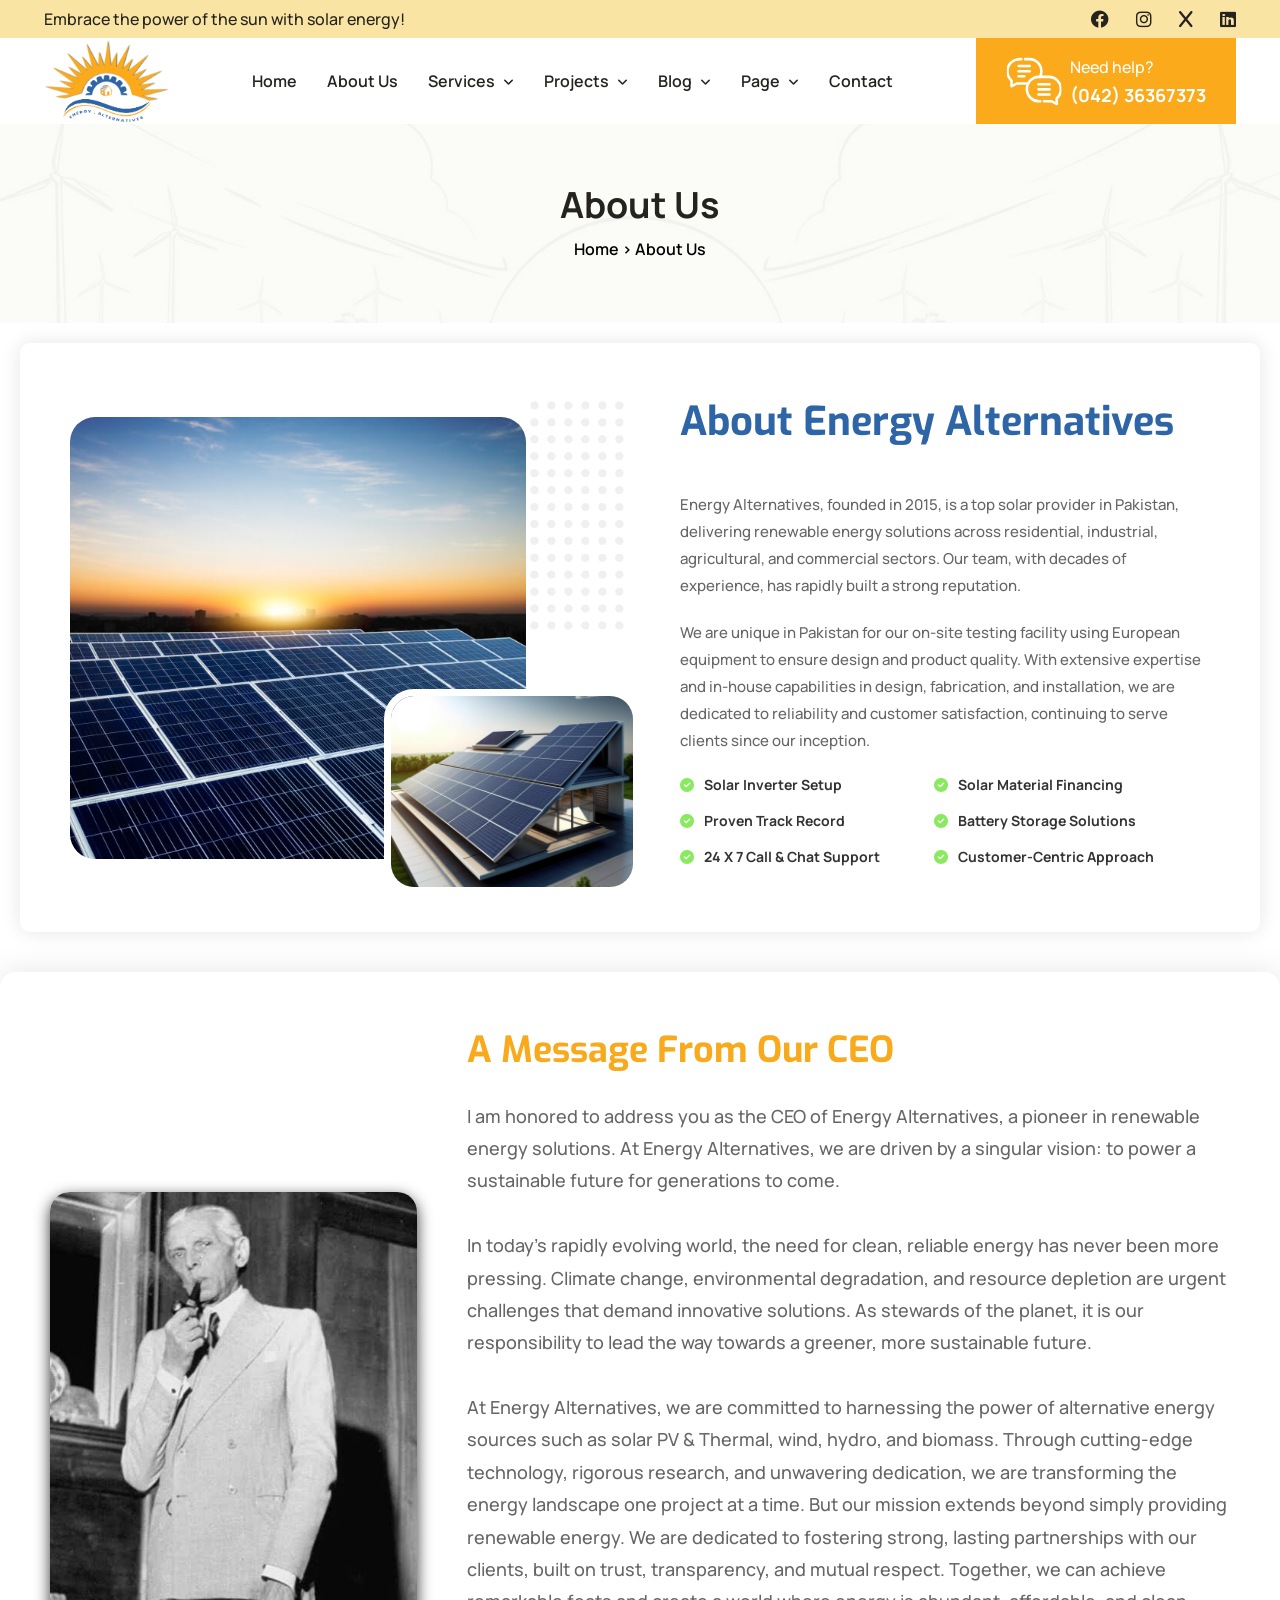
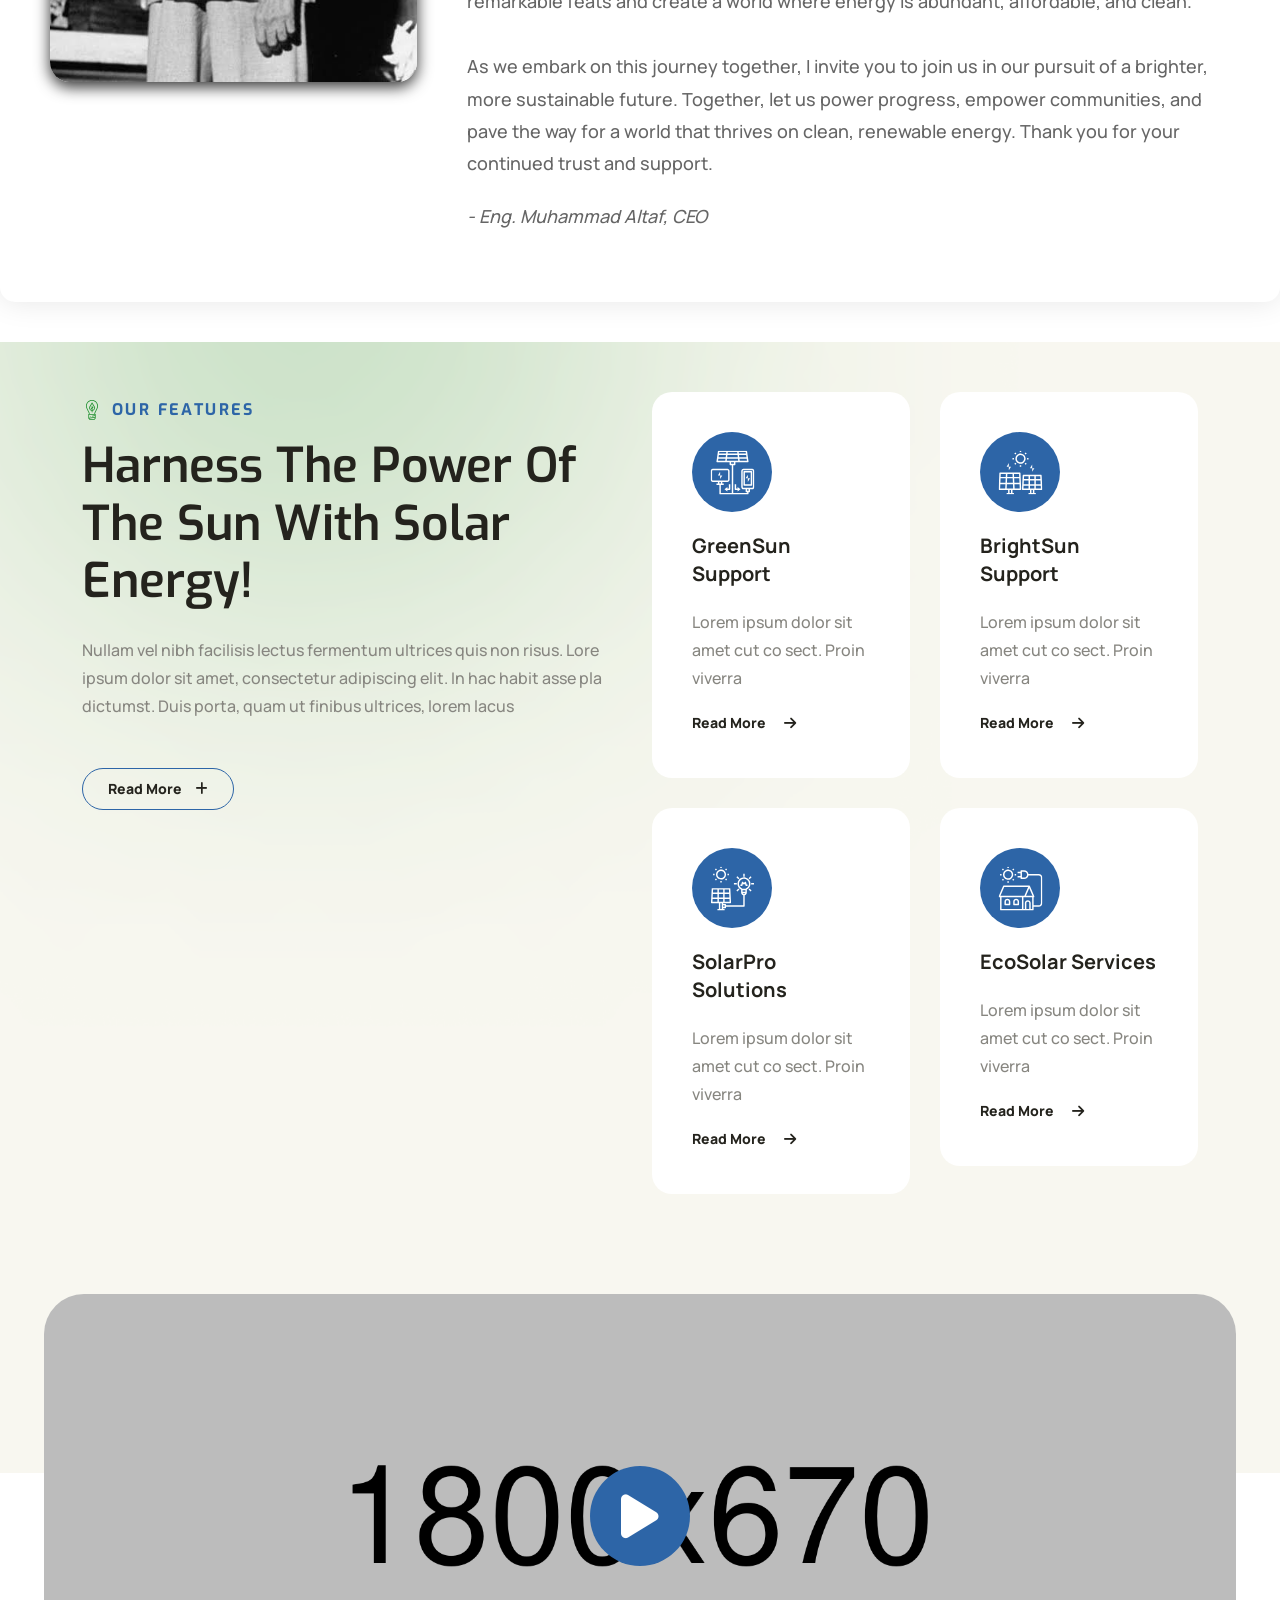
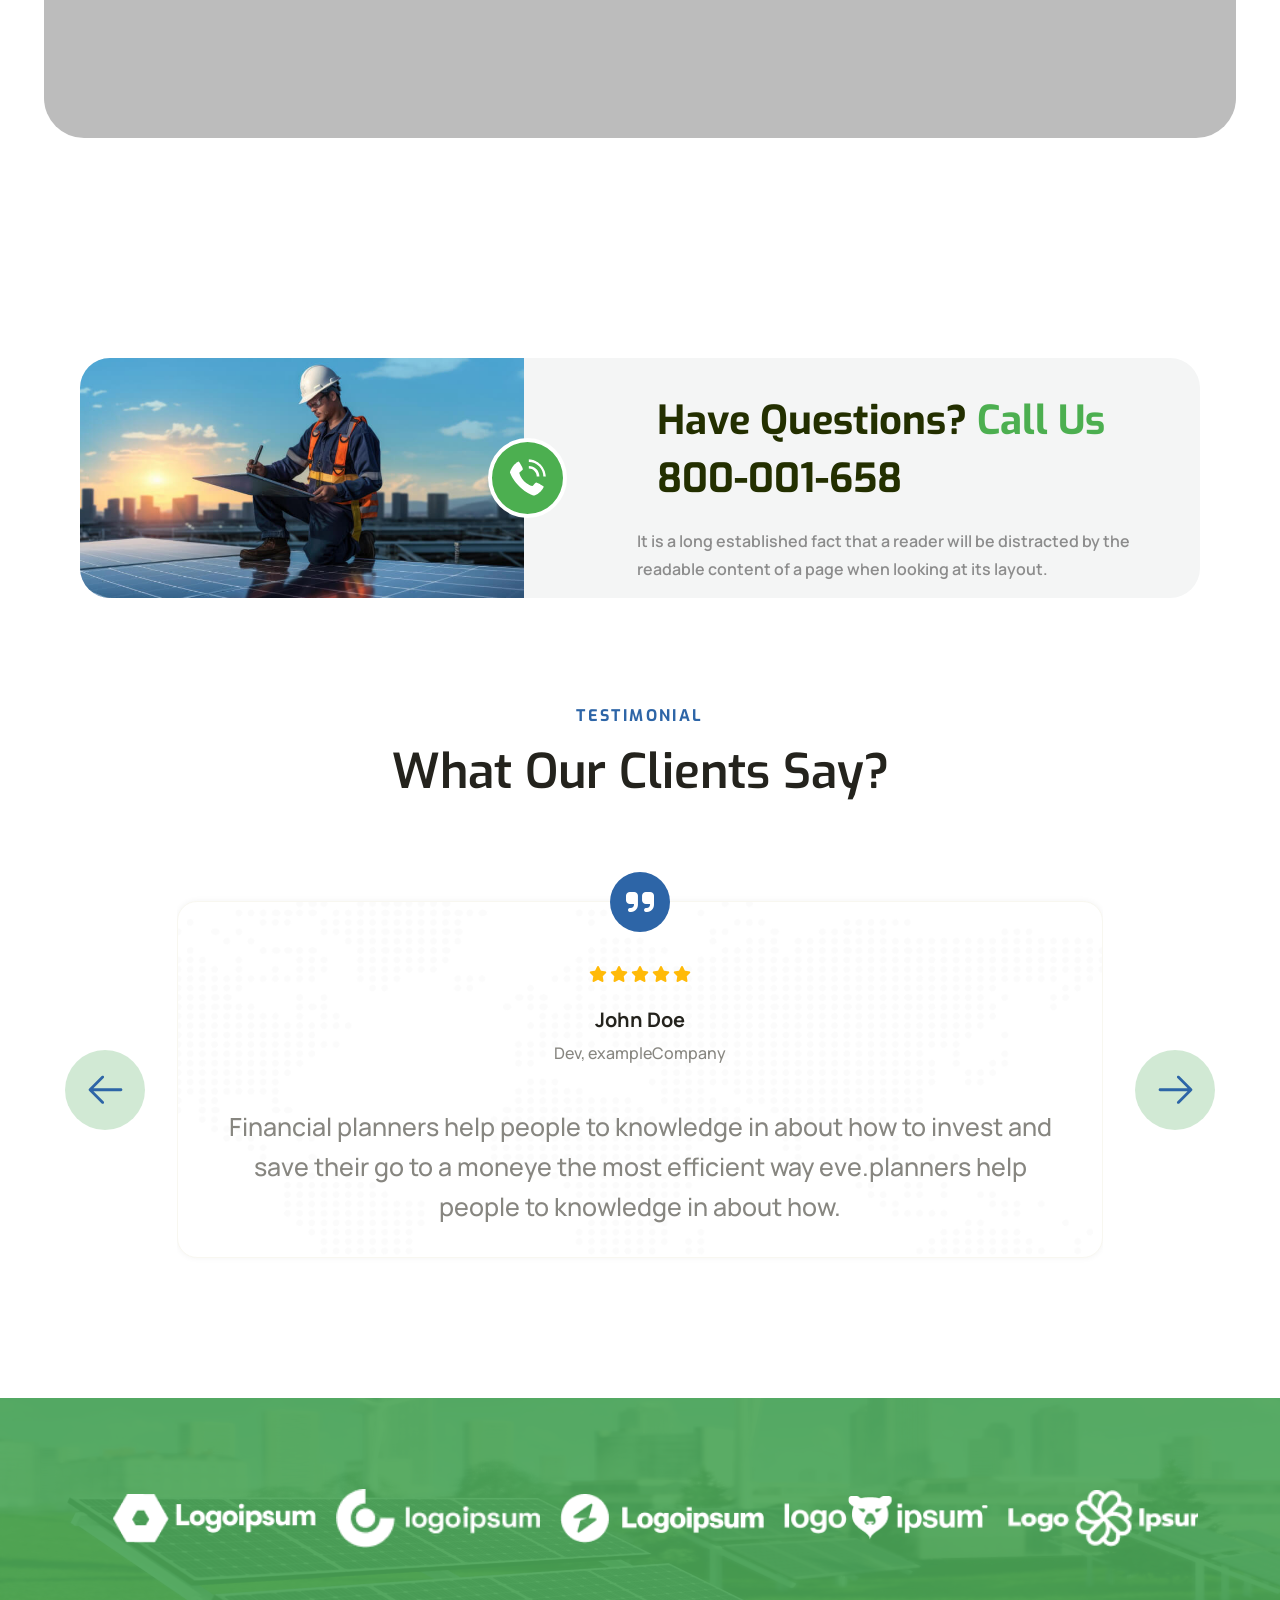
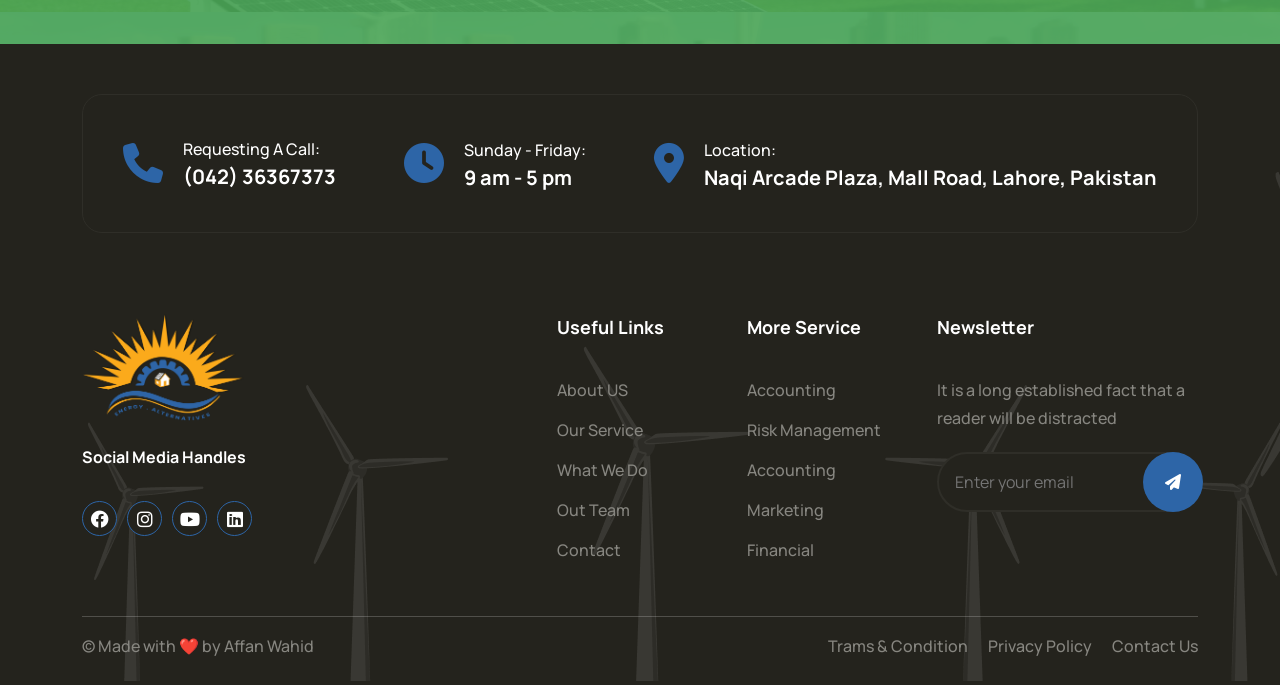
==== commit d7d44ec8: "added call us" ====
--- a/about.html
+++ b/about.html
@@ -470,34 +470,33 @@
         <div class="ceo-text-container">
           <h2>A Message from Our CEO</h2>
           <p>
-            I am honored to address you as the CEO of Energy Alternatives a
-            pioneer in renewable energy solutions. At Energy Alternatives we are
-            driven by a singular vision: to power a sustainable future for
-            generations to come.<br><br>
-			
-			In today's rapidly evolving world, the need for
-            clean, reliable energy has never been more pressing. Climate change,
-            environmental degradation, and resource depletion are urgent
-            challenges that demand innovative solutions. As stewards of the
-            planet, it is our responsibility to lead the way towards a greener,
-            more sustainable future.<br><br>
-			
-			At Energy Alternatives , we are committed
-            to harnessing the power of alternative energy sources such as solar
-            PV & Thermal, wind, hydro, and biomass. Through cutting-edge
-            technology, rigorous research, and unwavering dedication, we are
-            transforming the energy landscape one project at a time. But our
-            mission extends beyond simply providing renewable energy. We are
-            dedicated to fostering strong, lasting partnerships with our
-            clients, built on trust, transparency, and mutual respect. Together,
-            we can achieve remarkable feats and create a world where energy is
-            abundant, affordable, and clean.<br><br>
-			
-			As we embark on this journey
-            together, I invite you to join us in our pursuit of a brighter, more
-            sustainable future. Together, let us power progress, empower
-            communities, and pave the way for a world that thrives on clean,
-            renewable energy. Thank you for your continued trust and support.
+            I am honored to address you as the CEO of Energy Alternatives, a
+            pioneer in renewable energy solutions. At Energy Alternatives, we
+            are driven by a singular vision: to power a sustainable future for
+            generations to come.<br /><br />
+
+            In today’s rapidly evolving world, the need for clean, reliable
+            energy has never been more pressing. Climate change, environmental
+            degradation, and resource depletion are urgent challenges that
+            demand innovative solutions. As stewards of the planet, it is our
+            responsibility to lead the way towards a greener, more sustainable
+            future.<br /><br />
+
+            At Energy Alternatives, we are committed to harnessing the power of
+            alternative energy sources such as solar PV & Thermal, wind, hydro,
+            and biomass. Through cutting-edge technology, rigorous research, and
+            unwavering dedication, we are transforming the energy landscape one
+            project at a time. But our mission extends beyond simply providing
+            renewable energy. We are dedicated to fostering strong, lasting
+            partnerships with our clients, built on trust, transparency, and
+            mutual respect. Together, we can achieve remarkable feats and create
+            a world where energy is abundant, affordable, and clean.<br /><br />
+
+            As we embark on this journey together, I invite you to join us in
+            our pursuit of a brighter, more sustainable future. Together, let us
+            power progress, empower communities, and pave the way for a world
+            that thrives on clean, renewable energy. Thank you for your
+            continued trust and support.
           </p>
           <p class="ceo-signature">- Eng. Muhammad Altaf, CEO</p>
         </div>
@@ -684,6 +683,22 @@
       </div>
     </div>
     <!-- Video Section End -->
+
+
+	<!-- call-us Section start -->
+	 <div class='call-us-shell'>
+	<div class="call-us-section">
+		<div class="call-us-image">
+			<img src="./assets/images/about-us/call-us.png" alt="Worker on solar panels">
+		</div>
+		<img src="./assets/images/about-us/telephone.svg" alt="Telephone" class="call-us-telephone">
+		<div class="call-us-content">
+			<h2>Have Questions? <span>Call Us</span> 800-001-658</h2>
+			<p>It is a long established fact that a reader will be distracted by the readable content of a page when looking at its layout.</p>
+		</div>
+	</div>
+</div>
+	<!-- call-us Section End -->
 
     <!-- Testimonial Section Start -->
     <section class="srex-testi-ab srex-section">
@@ -864,177 +879,177 @@
 
     <!-- Footer Start-->
     <footer class="srex-footer-two">
-		<div class="container">
-		  <div class="srex-footer-two__top__content">
-			<ul
-			  class="srex-footer-two__top__content__contact d-flex justify-content-between"
-			>
-			  <li>
-				<div class="srex-footer-two__top__content__contact __icon">
-				  <i class="fa-solid fa-phone"></i>
-				</div>
-				<div class="srex-footer-two__top__content__contact __text">
-				  <p>
-					Requesting A Call:
-				  </p>
-				  <p>
-					<a href="tel:04236367373">(042) 36367373</a>
-				  </p>
-				</div>
-			  </li>
-			  <li>
-				<div class="srex-footer-two__top__content__contact __icon">
-				  <i class="fa-solid fa-clock"></i>
-				</div>
-				<div class="srex-footer-two__top__content__contact __text">
-				  <p>
-					Sunday - Friday:
-				  </p>
-				  <h3>
-					9 am - 5 pm
-				  </h3>
-				</div>
-			  </li>
-			  <li>
-				<div class="srex-footer-two__top__content__contact __icon">
-				  <i class="fa-solid fa-location-dot"></i>
-				</div>
-				<div class="srex-footer-two__top__content__contact __text">
-				  <p>
-					Location:
-				  </p>
-				  <h3>Naqi Arcade Plaza, Mall Road, Lahore, Pakistan</h3>
-				</div>
-			  </li>
-			</ul>
-		  </div>
-		  <div class="srex-footer-two__links footer-two">
-			<div class="row">
-			  <div class="col-12 col-lg-5 col-md-6">
-				<div class="srex-footer-two__links__logo">
-				  <img
-					class="company-logo"
-					src="./assets/images/footer-logo-2.png"
-					alt="Logo"
-				  />
-				  <p class="srex-footer-two__links__logo__text">
-					Social Media Handles
-				  </p>
-				  <ul class="srex-footer-two__links__social_links">
-					<a href="https://www.facebook.com/energyalternatives.pk"
-					  ><i class="fa-brands fa-facebook"></i
-					></a>
-					<a href="https://www.instagram.com/energy_alternatives92"
-					  ><i class="fa-brands fa-instagram"></i
-					></a>
-					<a href="https://www.youtube.com/@energyalternatives-pakistan"
-					  ><i class="fa-brands fa-youtube"></i
-					></a>
-					<a href="https://pk.linkedin.com/company/ealternativespk"
-					  ><i class="fa-brands fa-linkedin"></i
-					></a>
-				  </ul>
-				</div>
-			  </div>
-			  <div class="col-6 col-lg-2 col-md-6">
-				<div class="srex-footer__links__wrapper">
-				  <h4>Useful Links</h4>
-				  <div class="srex-footer__links__content">
-					<ul class="srex-footer__links__list">
-					  <li>
-						<a href="#">About US</a>
-					  </li>
-					  <li>
-						<a href="#">Our Service</a>
-					  </li>
-					  <li>
-						<a href="#">What We Do</a>
-					  </li>
-					  <li>
-						<a href="#">Out Team</a>
-					  </li>
-					  <li>
-						<a href="#">Contact</a>
-					  </li>
-					</ul>
-				  </div>
-				</div>
-			  </div>
-			  <div class="col-6 col-lg-2 col-md-6">
-				<div class="srex-footer__links__wrapper">
-				  <h4>More Service</h4>
-				  <div class="srex-footer__links__content">
-					<ul class="srex-footer__links__list">
-					  <li>
-						<a href="#">Accounting</a>
-					  </li>
-					  <li>
-						<a href="#">Risk Management</a>
-					  </li>
-					  <li>
-						<a href="#">Accounting</a>
-					  </li>
-					  <li>
-						<a href="#">Marketing</a>
-					  </li>
-					  <li>
-						<a href="#">Financial</a>
-					  </li>
-					</ul>
-				  </div>
-				</div>
-			  </div>
-			  <div class="col-12 col-lg-3 col-md-6">
-				<div class="srex-footer__links__wrapper">
-				  <h4>Newsletter</h4>
-				  <div class="srex-footer__links__content">
-					<div class="srex-footer__newsletter">
-					  <p>
-						It is a long established fact that a reader will be
-						distracted
-					  </p>
-					  <div class="srex-footer__form">
-						<form class="text-center">
-						  <input placeholder="Enter your email" type="text" />
-						  <button type="button">
-							<i class="fa-solid fa-paper-plane"></i>
-						  </button>
-						</form>
-					  </div>
-					</div>
-				  </div>
-				</div>
-			  </div>
-			</div>
-		  </div>
-  
-		  <div class="border-line"></div>
-  
-		  <div class="srex-footer__bottom">
-			<div class="row">
-			  <div class="col-12 col-md-6">
-				<p>
-				  &copy; Made with ❤️ by Affan Wahid
-				</p>
-			  </div>
-			  <div class="col-12 col-md-6">
-				<ul class="srex-footer__bottom__links">
-				  <li>
-					<a href="#">Trams & Condition</a>
-				  </li>
-				  <li>
-					<a href="#">Privacy Policy</a>
-				  </li>
-				  <li>
-					<a href="#">Contact Us</a>
-				  </li>
-				</ul>
-			  </div>
-			</div>
-		  </div>
-		</div>
-	  </footer>
-	  <!-- Footer End -->
+      <div class="container">
+        <div class="srex-footer-two__top__content">
+          <ul
+            class="srex-footer-two__top__content__contact d-flex justify-content-between"
+          >
+            <li>
+              <div class="srex-footer-two__top__content__contact __icon">
+                <i class="fa-solid fa-phone"></i>
+              </div>
+              <div class="srex-footer-two__top__content__contact __text">
+                <p>
+                  Requesting A Call:
+                </p>
+                <p>
+                  <a href="tel:04236367373">(042) 36367373</a>
+                </p>
+              </div>
+            </li>
+            <li>
+              <div class="srex-footer-two__top__content__contact __icon">
+                <i class="fa-solid fa-clock"></i>
+              </div>
+              <div class="srex-footer-two__top__content__contact __text">
+                <p>
+                  Sunday - Friday:
+                </p>
+                <h3>
+                  9 am - 5 pm
+                </h3>
+              </div>
+            </li>
+            <li>
+              <div class="srex-footer-two__top__content__contact __icon">
+                <i class="fa-solid fa-location-dot"></i>
+              </div>
+              <div class="srex-footer-two__top__content__contact __text">
+                <p>
+                  Location:
+                </p>
+                <h3>Naqi Arcade Plaza, Mall Road, Lahore, Pakistan</h3>
+              </div>
+            </li>
+          </ul>
+        </div>
+        <div class="srex-footer-two__links footer-two">
+          <div class="row">
+            <div class="col-12 col-lg-5 col-md-6">
+              <div class="srex-footer-two__links__logo">
+                <img
+                  class="company-logo"
+                  src="./assets/images/footer-logo-2.png"
+                  alt="Logo"
+                />
+                <p class="srex-footer-two__links__logo__text">
+                  Social Media Handles
+                </p>
+                <ul class="srex-footer-two__links__social_links">
+                  <a href="https://www.facebook.com/energyalternatives.pk"
+                    ><i class="fa-brands fa-facebook"></i
+                  ></a>
+                  <a href="https://www.instagram.com/energy_alternatives92"
+                    ><i class="fa-brands fa-instagram"></i
+                  ></a>
+                  <a href="https://www.youtube.com/@energyalternatives-pakistan"
+                    ><i class="fa-brands fa-youtube"></i
+                  ></a>
+                  <a href="https://pk.linkedin.com/company/ealternativespk"
+                    ><i class="fa-brands fa-linkedin"></i
+                  ></a>
+                </ul>
+              </div>
+            </div>
+            <div class="col-6 col-lg-2 col-md-6">
+              <div class="srex-footer__links__wrapper">
+                <h4>Useful Links</h4>
+                <div class="srex-footer__links__content">
+                  <ul class="srex-footer__links__list">
+                    <li>
+                      <a href="#">About US</a>
+                    </li>
+                    <li>
+                      <a href="#">Our Service</a>
+                    </li>
+                    <li>
+                      <a href="#">What We Do</a>
+                    </li>
+                    <li>
+                      <a href="#">Out Team</a>
+                    </li>
+                    <li>
+                      <a href="#">Contact</a>
+                    </li>
+                  </ul>
+                </div>
+              </div>
+            </div>
+            <div class="col-6 col-lg-2 col-md-6">
+              <div class="srex-footer__links__wrapper">
+                <h4>More Service</h4>
+                <div class="srex-footer__links__content">
+                  <ul class="srex-footer__links__list">
+                    <li>
+                      <a href="#">Accounting</a>
+                    </li>
+                    <li>
+                      <a href="#">Risk Management</a>
+                    </li>
+                    <li>
+                      <a href="#">Accounting</a>
+                    </li>
+                    <li>
+                      <a href="#">Marketing</a>
+                    </li>
+                    <li>
+                      <a href="#">Financial</a>
+                    </li>
+                  </ul>
+                </div>
+              </div>
+            </div>
+            <div class="col-12 col-lg-3 col-md-6">
+              <div class="srex-footer__links__wrapper">
+                <h4>Newsletter</h4>
+                <div class="srex-footer__links__content">
+                  <div class="srex-footer__newsletter">
+                    <p>
+                      It is a long established fact that a reader will be
+                      distracted
+                    </p>
+                    <div class="srex-footer__form">
+                      <form class="text-center">
+                        <input placeholder="Enter your email" type="text" />
+                        <button type="button">
+                          <i class="fa-solid fa-paper-plane"></i>
+                        </button>
+                      </form>
+                    </div>
+                  </div>
+                </div>
+              </div>
+            </div>
+          </div>
+        </div>
+
+        <div class="border-line"></div>
+
+        <div class="srex-footer__bottom">
+          <div class="row">
+            <div class="col-12 col-md-6">
+              <p>
+                &copy; Made with ❤️ by Affan Wahid
+              </p>
+            </div>
+            <div class="col-12 col-md-6">
+              <ul class="srex-footer__bottom__links">
+                <li>
+                  <a href="#">Trams & Condition</a>
+                </li>
+                <li>
+                  <a href="#">Privacy Policy</a>
+                </li>
+                <li>
+                  <a href="#">Contact Us</a>
+                </li>
+              </ul>
+            </div>
+          </div>
+        </div>
+      </div>
+    </footer>
+    <!-- Footer End -->
 
     <!-- jQuery -->
     <script src="./assets/vendors/jquery/jquery-3.6.0.min.js"></script>
--- a/assets/css/style.css
+++ b/assets/css/style.css
@@ -2545,7 +2545,7 @@
 
 .ceo-text-container h2 {
   font-size: 36px;
-  color: #4CAF50;
+  color: #F9A91C;
   margin-bottom: 20px;
   font-weight: 700;
 }
@@ -2591,6 +2591,130 @@
   .ceo-image {
       width: 60%;
       max-width: 200px;
+  }
+}
+
+/* affan call-us call us */
+.call-us-section {
+  display: flex;
+  align-items: center;
+  background-color: #f4f5f5;
+  border-radius: 30px;
+  margin: 100px auto;
+  max-width: 70rem;
+  overflow: hidden;
+  height: 240px;
+  flex-direction: row;
+}
+
+.call-us-image img {
+  width: 600%;
+}
+
+.call-us-telephone {
+  background: #4CAF50;
+  padding: 17px;
+  border-radius: 50%;
+  margin-left: -36px;
+  border: 4px solid white;
+}
+
+.call-us-telephone:hover {
+  background: #88EA5F;
+}
+
+.call-us-content {
+  margin-left: 70px;
+  margin-right: 60px;
+}
+
+.call-us-content h2 {
+  font-size: 40px;
+  color: #232f00;
+  margin-bottom: 10px;
+  font-weight: bold;
+  margin:20px;
+}
+
+.call-us-content h2 span {
+  color: #4CAF50;
+}
+
+.call-us-content p {
+  color: #8c8c8c;
+  font-size: 16px;
+  font-weight: 600;
+}
+.call-us-shell{
+  margin:20px;
+}
+
+/* Tablet */
+/* @media only screen and (max-width: 1024px) {
+  .call-us-section {
+    flex-direction: column;
+    height: auto;
+    text-align: center;
+    padding: 20px;
+  }
+
+  .call-us-image img {
+    width: 100%;
+    max-width: 400px;
+    margin-bottom: 20px;
+  }
+
+  .call-us-telephone {
+    margin: 0 auto 20px auto;
+  }
+
+  .call-us-content {
+    margin: 0 auto;
+  }
+
+  .call-us-content h2 {
+    font-size: 32px;
+  }
+
+  .call-us-content p {
+    font-size: 14px;
+  }
+} */
+
+/* Mobile */
+@media only screen and (max-width: 1024px) {
+  .call-us-section {
+    flex-direction: column;
+    height: auto;
+    text-align: center;
+    margin:100px auto;
+    padding-bottom: 20px;
+    max-width: 50rem;
+  }
+
+  .call-us-image img {
+    width: 450%;
+    margin-bottom: 20px;
+  }
+
+  .call-us-telephone {
+    /* margin: -60 auto 40px auto; */
+    margin-top:-60px;
+    margin-bottom: 40px;
+    margin-left:0rem;
+  }
+
+  .call-us-content {
+    margin: 0 auto;
+  }
+
+  .call-us-content h2 {
+    font-size: 28px;
+  }
+
+  .call-us-content p {
+    font-size: 14px;
+    padding:20px;
   }
 }
 /*------------------------------------
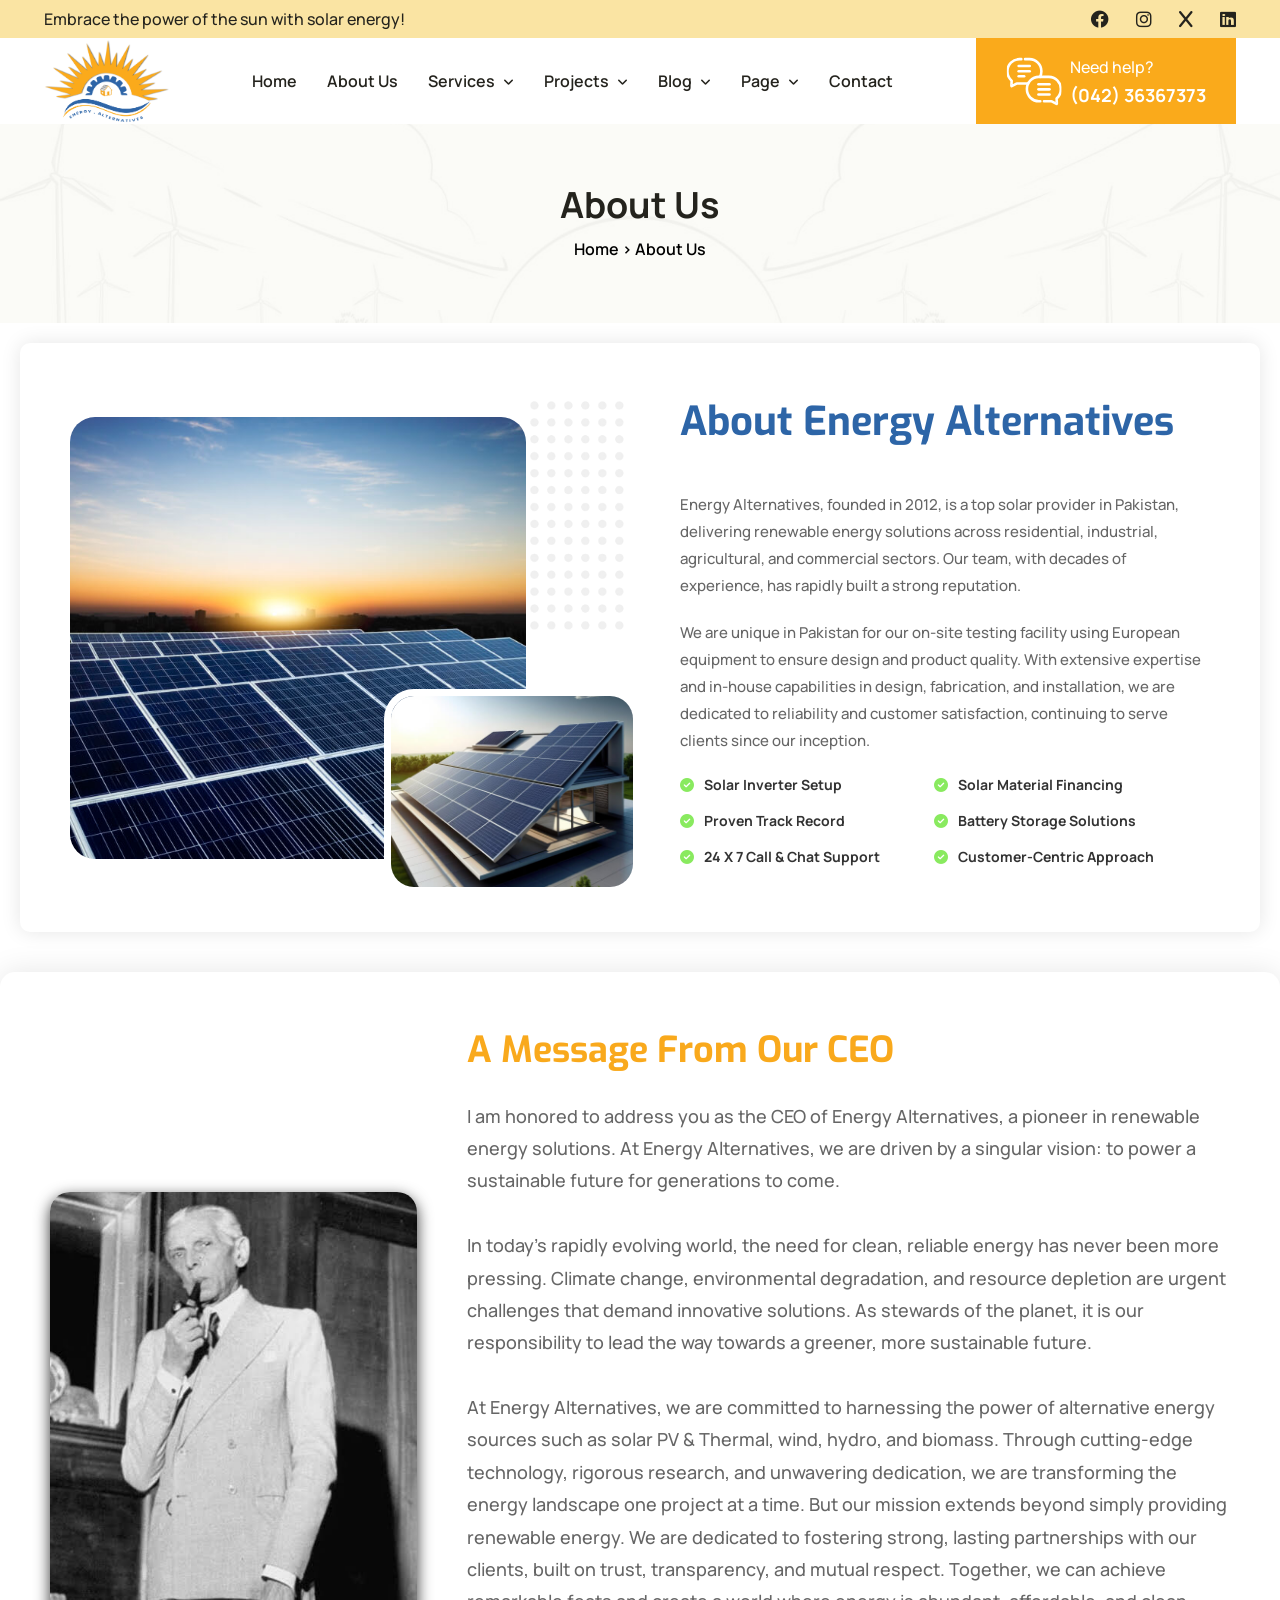
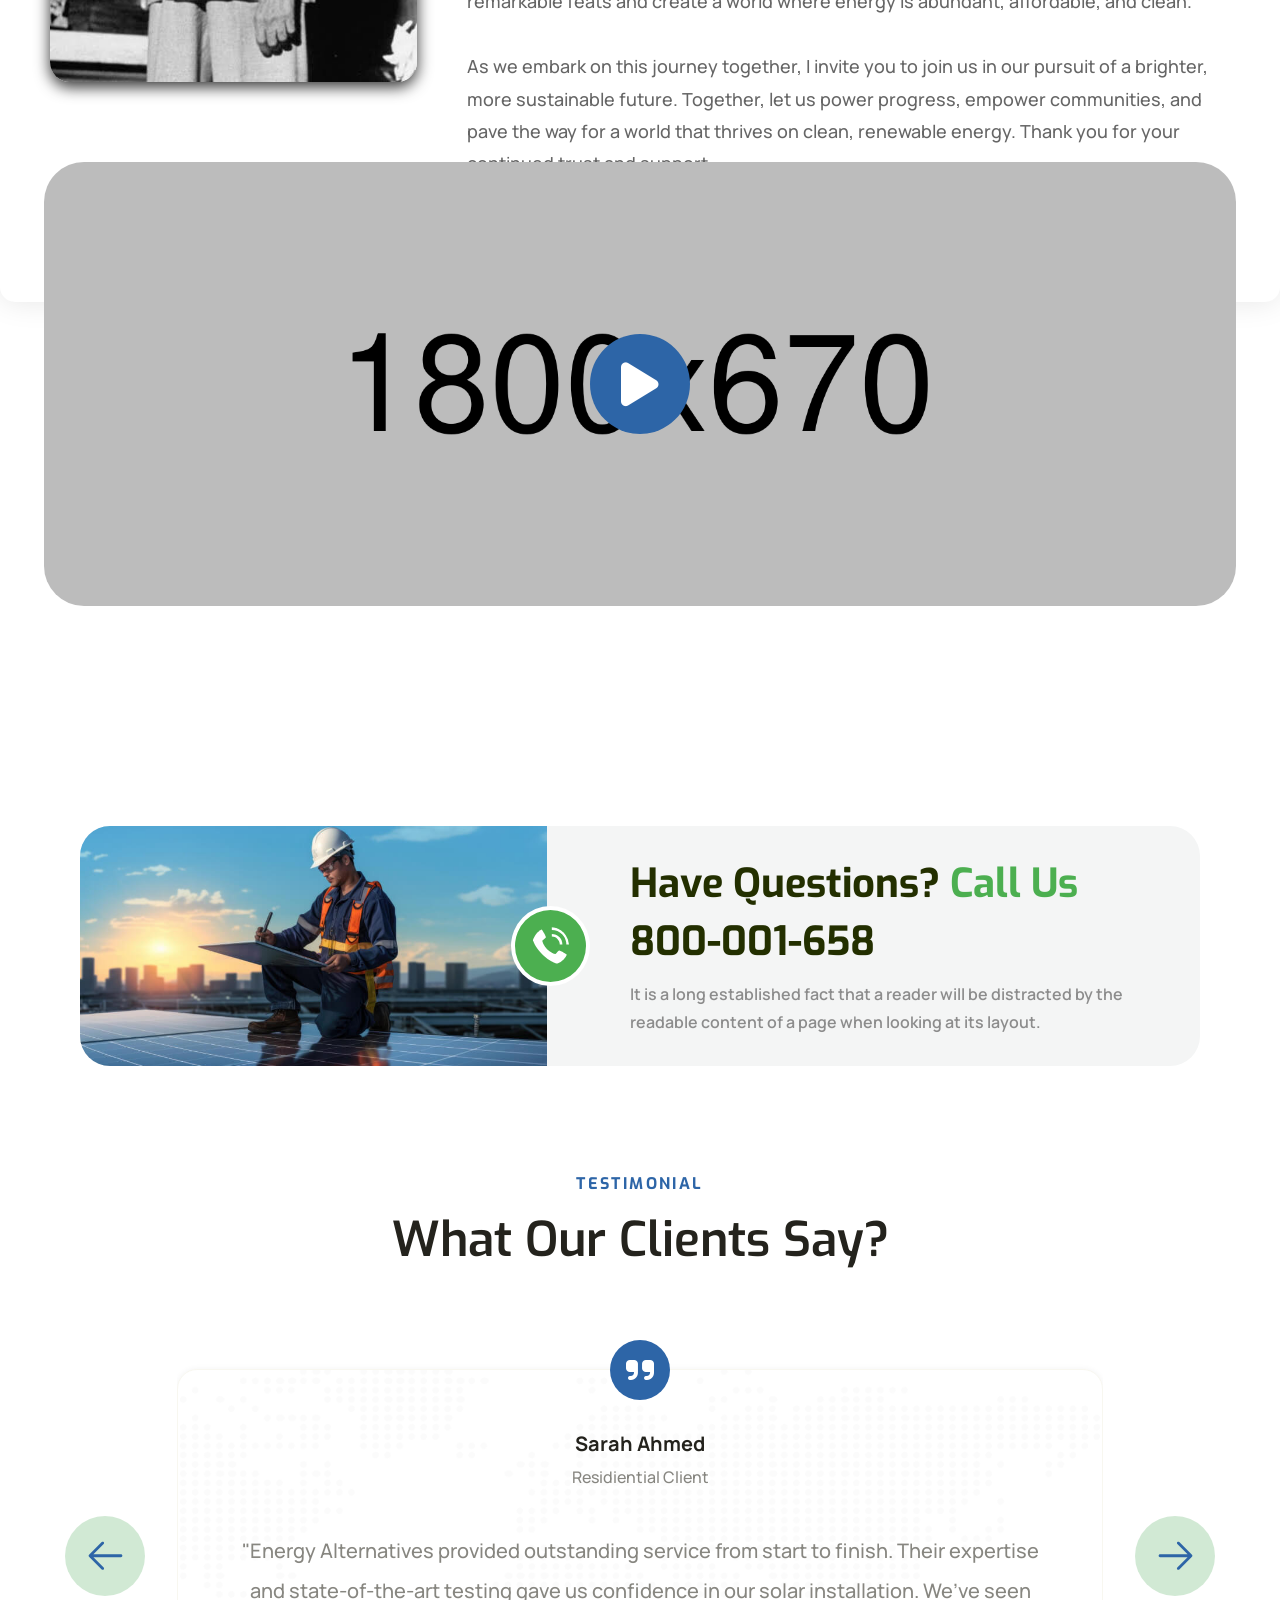
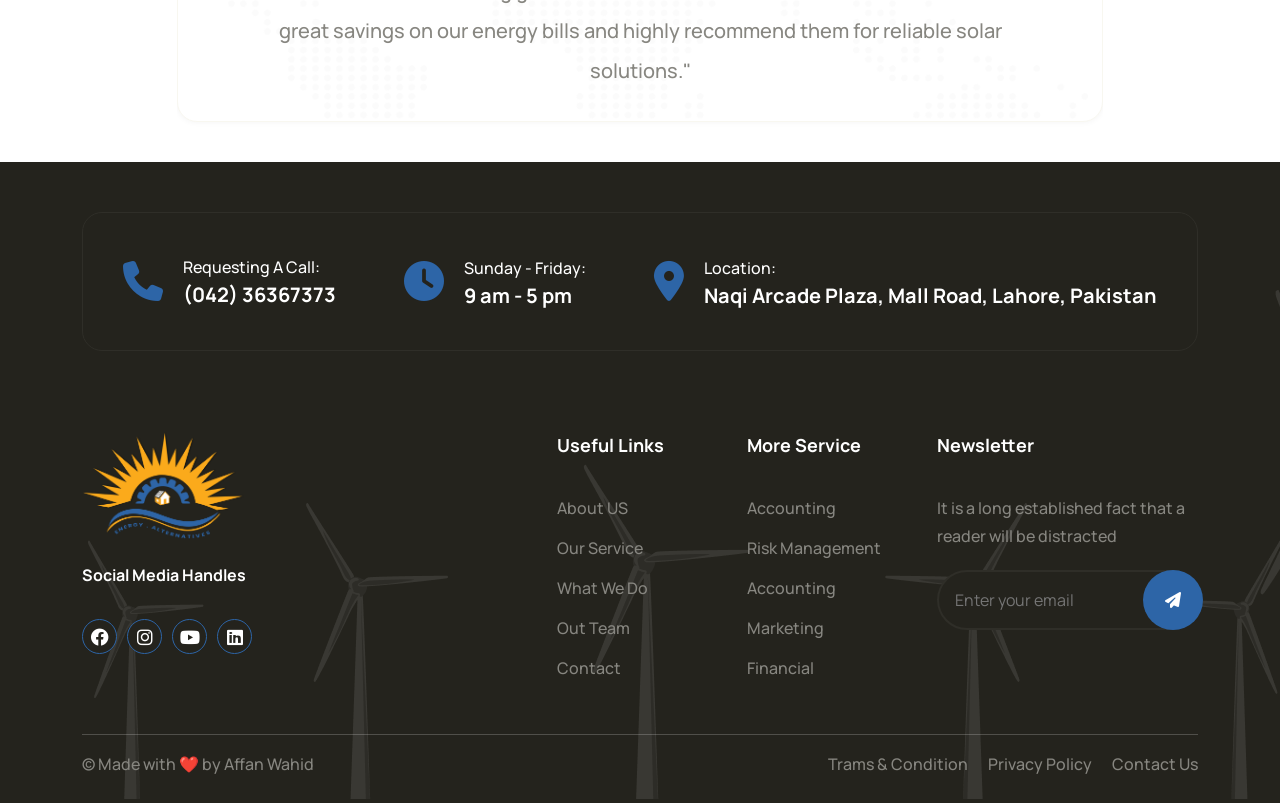
==== commit 152f3c86: "added 2012 modified testimonials and commented useless components" ====
--- a/about.html
+++ b/about.html
@@ -345,7 +345,7 @@
       <div class="hero-text-container">
         <h2>About Energy Alternatives</h2>
         <p>
-          Energy Alternatives, founded in 2015, is a top solar provider in
+          Energy Alternatives, founded in 2012, is a top solar provider in
           Pakistan, delivering renewable energy solutions across residential,
           industrial, agricultural, and commercial sectors. Our team, with
           decades of experience, has rapidly built a strong reputation.
@@ -505,7 +505,7 @@
     <!-- CEO Section End -->
 
     <!-- Features Start -->
-    <section class="srex-features srex-section">
+    <!-- <section class="srex-features srex-section">
       <div class="container">
         <div class="row justify-content-between">
           <div class="col-lg-6 col-12">
@@ -665,7 +665,7 @@
           </div>
         </div>
       </div>
-    </section>
+    </section> -->
     <!-- Features End -->
 
     <!-- Video Section Start -->
@@ -727,75 +727,81 @@
                 <div class="srex-testimonial-three__slider__item__icon">
                   <i class="fa-solid fa-quote-right"></i>
                 </div>
-                <div class="srex-testimonial-three__slider__item__ratings">
-                  <i class="fa-solid fa-star"></i>
-                  <i class="fa-solid fa-star"></i>
-                  <i class="fa-solid fa-star"></i>
-                  <i class="fa-solid fa-star"></i>
-                  <i class="fa-solid fa-star"></i>
-                </div>
+                <!-- <div class="srex-testimonial-three__slider__item__ratings">
+                  <i class="fa-solid fa-star"></i>
+                  <i class="fa-solid fa-star"></i>
+                  <i class="fa-solid fa-star"></i>
+                  <i class="fa-solid fa-star"></i>
+                  <i class="fa-solid fa-star"></i>
+                </div> -->
                 <div
                   class="d-flex justify-content-between align-content-center"
                 >
                   <div class="srex-testimonial-three__slider__item__author">
-                    <h3>MH Imon</h3>
-                    <p>CEO, ultraDevs</p>
+                    <h3>Sarah Ahmed</h3>
+                    <p>Residiential Client</p>
                   </div>
                 </div>
                 <p class="srex-testimonial-three__slider__item__text">
-                  Financial planners help people to knowledge in about how to
-                  invest and save their go to a moneye the most efficient way
-                  eve.planners help people to knowledge in about how.
+					"Energy Alternatives provided outstanding service from start
+                    to finish. Their expertise and state-of-the-art testing gave
+                    us confidence in our solar installation. We’ve seen great
+                    savings on our energy bills and highly recommend them for
+                    reliable solar solutions."
                 </p>
               </div>
               <div class="srex-testimonial-three__slider__item">
                 <div class="srex-testimonial-three__slider__item__icon">
                   <i class="fa-solid fa-quote-right"></i>
                 </div>
-                <div class="srex-testimonial-three__slider__item__ratings">
-                  <i class="fa-solid fa-star"></i>
-                  <i class="fa-solid fa-star"></i>
-                  <i class="fa-solid fa-star"></i>
-                  <i class="fa-solid fa-star"></i>
-                  <i class="fa-solid fa-star"></i>
-                </div>
+                <!-- <div class="srex-testimonial-three__slider__item__ratings">
+                  <i class="fa-solid fa-star"></i>
+                  <i class="fa-solid fa-star"></i>
+                  <i class="fa-solid fa-star"></i>
+                  <i class="fa-solid fa-star"></i>
+                  <i class="fa-solid fa-star"></i>
+                </div> -->
                 <div
                   class="d-flex justify-content-between align-content-center"
                 >
                   <div class="srex-testimonial-three__slider__item__author">
-                    <h3>John Doe</h3>
-                    <p>Dev, exampleCompany</p>
+                    <h3>Rehman Pasha</h3>
+                    <p>Industrial Client</p>
                   </div>
                 </div>
                 <p class="srex-testimonial-three__slider__item__text">
-                  Financial planners help people to knowledge in about how to
-                  invest and save their go to a moneye the most efficient way
-                  eve.planners help people to knowledge in about how.
+					"The team at Energy Alternatives delivered a top-notch solar
+                    solution for our industrial needs. Their in-house design and
+                    installation were flawless, and their thorough testing
+                    ensured quality. We’re extremely satisfied with the results
+                    and their professionalism."
                 </p>
               </div>
               <div class="srex-testimonial-three__slider__item">
                 <div class="srex-testimonial-three__slider__item__icon">
                   <i class="fa-solid fa-quote-right"></i>
                 </div>
-                <div class="srex-testimonial-three__slider__item__ratings">
-                  <i class="fa-solid fa-star"></i>
-                  <i class="fa-solid fa-star"></i>
-                  <i class="fa-solid fa-star"></i>
-                  <i class="fa-solid fa-star"></i>
-                  <i class="fa-solid fa-star"></i>
-                </div>
+                <!-- <div class="srex-testimonial-three__slider__item__ratings">
+                  <i class="fa-solid fa-star"></i>
+                  <i class="fa-solid fa-star"></i>
+                  <i class="fa-solid fa-star"></i>
+                  <i class="fa-solid fa-star"></i>
+                  <i class="fa-solid fa-star"></i>
+                </div> -->
                 <div
                   class="d-flex justify-content-between align-content-center"
                 >
                   <div class="srex-testimonial-three__slider__item__author">
-                    <h3>Rahim</h3>
-                    <p>CEO, exampleCompany</p>
+                    <h3>Sardar Qadir Baloch</h3>
+                    <p>Agricultural Client</p>
                   </div>
                 </div>
                 <p class="srex-testimonial-three__slider__item__text">
-                  Financial planners help people to knowledge in about how to
-                  invest and save their go to a moneye the most efficient way
-                  eve.planners help people to knowledge in about how.
+					"Energy Alternatives made our transition to solar easy and
+                    effective. Their expert team and rigorous testing process
+                    gave us peace of mind, and we’ve enjoyed significant energy
+                    savings since installation. They’ve been a fantastic partner
+                    in our sustainability efforts."
                 </p>
               </div>
             </div>
@@ -836,11 +842,7 @@
     <!-- Testimonial Section End -->
 
     <!-- Sponsor Section Start -->
-    <div
-      class="srex-sponsor srex-sponsor-three srex-section wow ud-fade-in-up"
-      data-wow-delay="200ms"
-    >
-      <div class="container">
+      <!-- <div class="container">
         <div class="srex-sponsor__items wow fadeInUp" data-wow-duration="1.5s">
           <a href="#" class="srex-sponsor__items-item">
             <img
@@ -873,7 +875,7 @@
             />
           </a>
         </div>
-      </div>
+      </div> -->
     </div>
     <!-- Sponsor Section End -->
 
--- a/assets/css/style.css
+++ b/assets/css/style.css
@@ -2624,8 +2624,8 @@
 }
 
 .call-us-content {
-  margin-left: 70px;
-  margin-right: 60px;
+  margin-left: 40px;
+  margin-right: 40px;
 }
 
 .call-us-content h2 {
@@ -2633,7 +2633,6 @@
   color: #232f00;
   margin-bottom: 10px;
   font-weight: bold;
-  margin:20px;
 }
 
 .call-us-content h2 span {
@@ -2648,38 +2647,6 @@
 .call-us-shell{
   margin:20px;
 }
-
-/* Tablet */
-/* @media only screen and (max-width: 1024px) {
-  .call-us-section {
-    flex-direction: column;
-    height: auto;
-    text-align: center;
-    padding: 20px;
-  }
-
-  .call-us-image img {
-    width: 100%;
-    max-width: 400px;
-    margin-bottom: 20px;
-  }
-
-  .call-us-telephone {
-    margin: 0 auto 20px auto;
-  }
-
-  .call-us-content {
-    margin: 0 auto;
-  }
-
-  .call-us-content h2 {
-    font-size: 32px;
-  }
-
-  .call-us-content p {
-    font-size: 14px;
-  }
-} */
 
 /* Mobile */
 @media only screen and (max-width: 1024px) {
@@ -4422,7 +4389,7 @@
   line-height: normal;
 }
 .srex-testimonial-three__slider__item__text {
-  font-size: 25px;
+  font-size: 20px;
   line-height: 40px;
   color: #878680;
   font-weight: 500;
@@ -4431,7 +4398,7 @@
 }
 @media (max-width: 767px) {
   .srex-testimonial-three__slider__item__text {
-    font-size: 20px;
+    font-size: 13px;
     line-height: 30px;
     margin-bottom: 20px;
   }
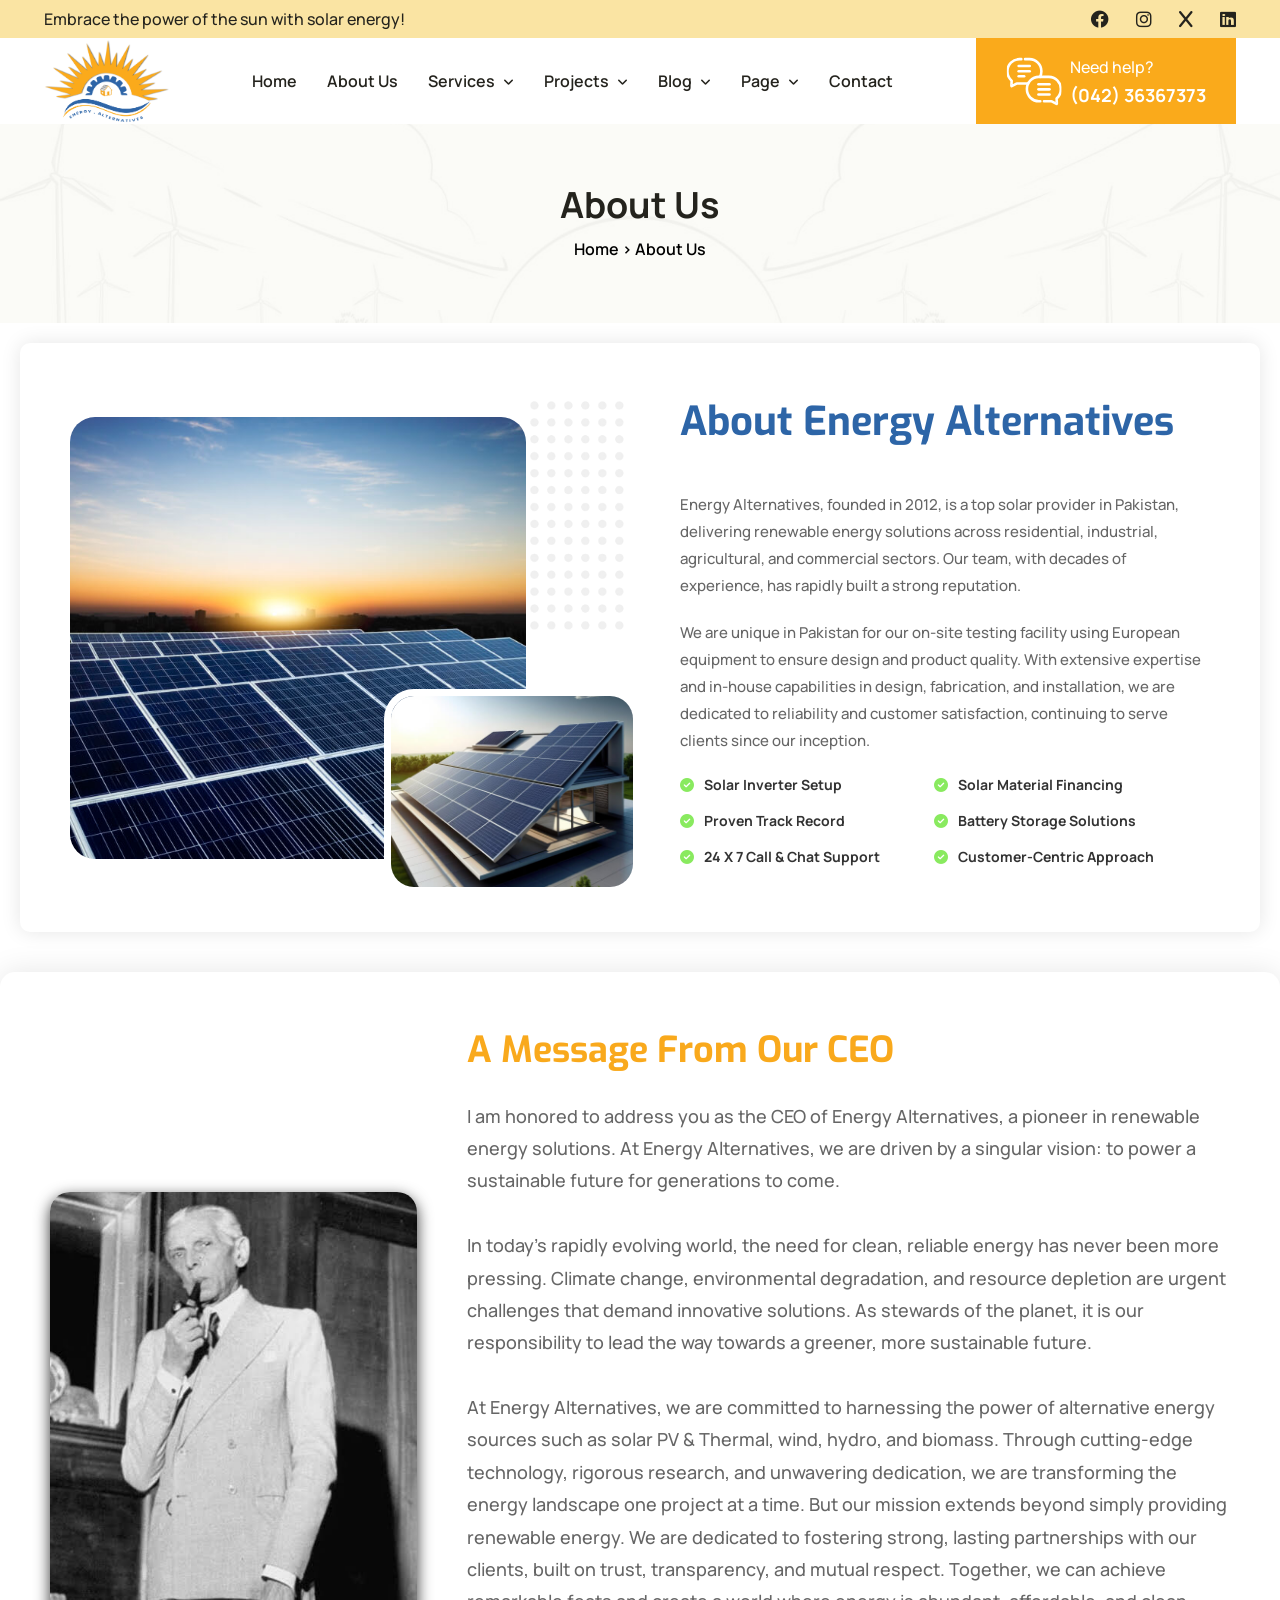
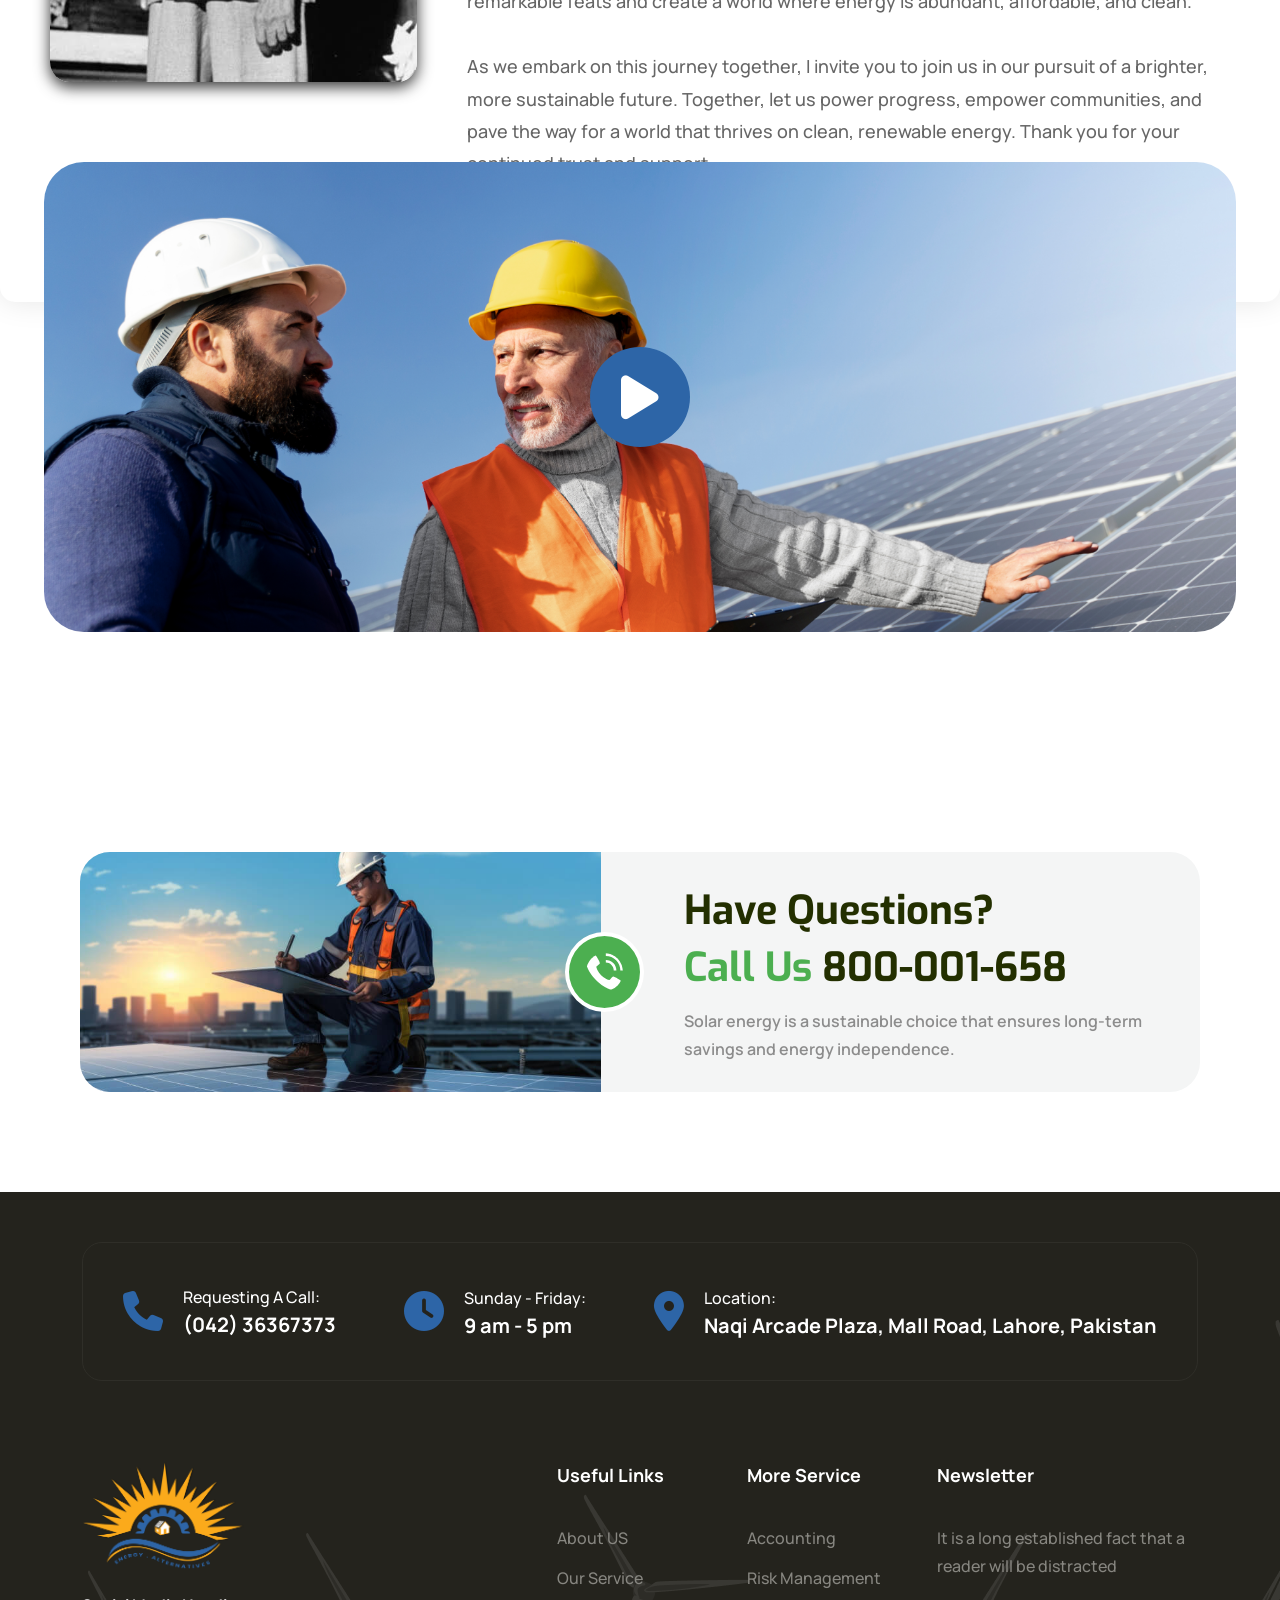
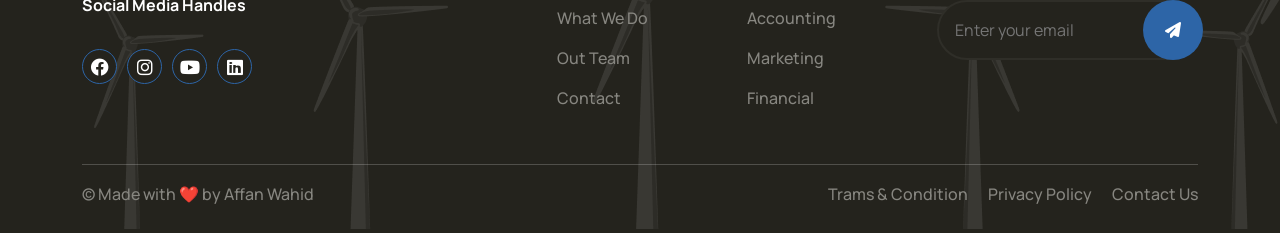
==== commit f972dc0a: "added video styling" ====
--- a/about.html
+++ b/about.html
@@ -671,14 +671,11 @@
     <!-- Video Section Start -->
     <div class="srex-video srex-section">
       <div class="container-fluid">
-        <div class="srex-video__box wow ud-fade-in-up" data-wow-delay="200ms">
-          <a
-            href="https://youtu.be/ZSyGd2rYdTI"
-            class="srex-video__play__btn popup-video"
-          >
+        <div class="srex-video__box wow ud-fade-in-up" data-wow-delay="200ms" id="videoBox">
+          <a href="#" class="srex-video__play__btn" id="playButton">
             <i class="fa-solid fa-play"></i>
           </a>
-          <img src="./assets/images/video-section.png" alt="Video" />
+          <img src="./assets/images/video-section.png" alt="Video" id="videoThumbnail" />
         </div>
       </div>
     </div>
@@ -693,15 +690,15 @@
 		</div>
 		<img src="./assets/images/about-us/telephone.svg" alt="Telephone" class="call-us-telephone">
 		<div class="call-us-content">
-			<h2>Have Questions? <span>Call Us</span> 800-001-658</h2>
-			<p>It is a long established fact that a reader will be distracted by the readable content of a page when looking at its layout.</p>
+			<h2>Have Questions? <br><span>Call Us</span> 800-001-658</h2>
+			<p>Solar energy is a sustainable choice that ensures long-term savings and energy independence.</p>
 		</div>
 	</div>
 </div>
 	<!-- call-us Section End -->
 
     <!-- Testimonial Section Start -->
-    <section class="srex-testi-ab srex-section">
+    <!-- <section class="srex-testi-ab srex-section">
       <div class="container">
         <div class="row">
           <div class="col-12">
@@ -727,13 +724,6 @@
                 <div class="srex-testimonial-three__slider__item__icon">
                   <i class="fa-solid fa-quote-right"></i>
                 </div>
-                <!-- <div class="srex-testimonial-three__slider__item__ratings">
-                  <i class="fa-solid fa-star"></i>
-                  <i class="fa-solid fa-star"></i>
-                  <i class="fa-solid fa-star"></i>
-                  <i class="fa-solid fa-star"></i>
-                  <i class="fa-solid fa-star"></i>
-                </div> -->
                 <div
                   class="d-flex justify-content-between align-content-center"
                 >
@@ -754,13 +744,6 @@
                 <div class="srex-testimonial-three__slider__item__icon">
                   <i class="fa-solid fa-quote-right"></i>
                 </div>
-                <!-- <div class="srex-testimonial-three__slider__item__ratings">
-                  <i class="fa-solid fa-star"></i>
-                  <i class="fa-solid fa-star"></i>
-                  <i class="fa-solid fa-star"></i>
-                  <i class="fa-solid fa-star"></i>
-                  <i class="fa-solid fa-star"></i>
-                </div> -->
                 <div
                   class="d-flex justify-content-between align-content-center"
                 >
@@ -781,13 +764,6 @@
                 <div class="srex-testimonial-three__slider__item__icon">
                   <i class="fa-solid fa-quote-right"></i>
                 </div>
-                <!-- <div class="srex-testimonial-three__slider__item__ratings">
-                  <i class="fa-solid fa-star"></i>
-                  <i class="fa-solid fa-star"></i>
-                  <i class="fa-solid fa-star"></i>
-                  <i class="fa-solid fa-star"></i>
-                  <i class="fa-solid fa-star"></i>
-                </div> -->
                 <div
                   class="d-flex justify-content-between align-content-center"
                 >
@@ -838,7 +814,7 @@
           </div>
         </div>
       </div>
-    </section>
+    </section> -->
     <!-- Testimonial Section End -->
 
     <!-- Sponsor Section Start -->
--- a/assets/css/style.css
+++ b/assets/css/style.css
@@ -1801,6 +1801,7 @@
   background: #F8F7F0;
   padding-top: 10px;
   position: relative;
+  margin-bottom:300px;
 }
 .srex-service-two__frame {
   position: absolute;
@@ -2736,7 +2737,7 @@
 	12/ Features
 ------------------------------------*/
 .srex-video {
-  margin-top: -330px;
+  margin-top: 150px;
 }
 @media (max-width: 767px) {
   .srex-video {
@@ -2758,52 +2759,65 @@
 }
 .srex-video__box {
   position: relative;
-}
-.srex-video__box img {
+  width: 100%;
+  height: 470px; /* Fixed height to maintain the aspect ratio */
+  overflow: hidden; /* Prevents content overflow during transitions */
+}
+.srex-video__box img, 
+.srex-video__box iframe {
+  width: 100%;
+  height: 100%; /* Ensure the image and video fill the box completely */
   border-radius: 40px;
-}
-@media (max-width: 767px) {
-  .srex-video__box img {
-    height: 150px;
-    object-fit: cover;
-  }
+  object-fit: cover; /* Crop the image to fit the container */
+  position: absolute;
+  top: 0;
+  left: 0;
+  transition: opacity 0.5s ease-in-out; /* Smooth transition for opacity */
+  opacity: 1;
+}
+.srex-video__box iframe {
+  opacity: 0; /* Initially hidden */
 }
 .srex-video__play__btn {
   background: #2D65A7;
   border-radius: 50%;
   color: #fff;
-  display: -ms-flexbox;
   display: flex;
-  -ms-flex-align: center;
-      align-items: center;
-  -ms-flex-pack: center;
-      justify-content: center;
+  align-items: center;
+  justify-content: center;
   height: 120px;
   width: 120px;
   position: absolute;
   top: 50%;
   left: 50%;
-  -ms-transform: translate(-50%, -50%);
-      transform: translate(-50%, -50%);
+  transform: translate(-50%, -50%);
   z-index: 1;
+  transition: opacity 0.3s ease-in-out;
 }
 .srex-video__play__btn:hover {
   color: #fff !important;
 }
 .srex-video__play__btn:hover i {
-  -ms-transform: scale(1.1);
-      transform: scale(1.1);
+  transform: scale(1.1);
 }
 @media (max-width: 767px) {
   .srex-video__play__btn {
     height: 60px;
     width: 60px;
   }
+  .srex-video__box img, 
+  .srex-video__box iframe {
+    object-fit: cover; /* Crop the image on smaller screens */
+  }
 }
 @media only screen and (min-width: 768px) and (max-width: 991px) {
   .srex-video__play__btn {
     height: 80px;
     width: 80px;
+  }
+  .srex-video__box img, 
+  .srex-video__box iframe {
+    object-fit: cover; /* Crop the image on medium screens */
   }
 }
 @media only screen and (min-width: 992px) and (max-width: 1280px) {
@@ -4050,7 +4064,7 @@
   }
 }
 .srex-testimonial-one__slider__item__text {
-  font-size: 25px;
+  font-size: 20px;
   line-height: 40px;
   color: #fff;
   font-weight: 500;
@@ -4058,7 +4072,7 @@
 }
 @media (max-width: 767px) {
   .srex-testimonial-one__slider__item__text {
-    font-size: 20px;
+    font-size: 15px;
     line-height: 30px;
     margin-bottom: 20px;
   }
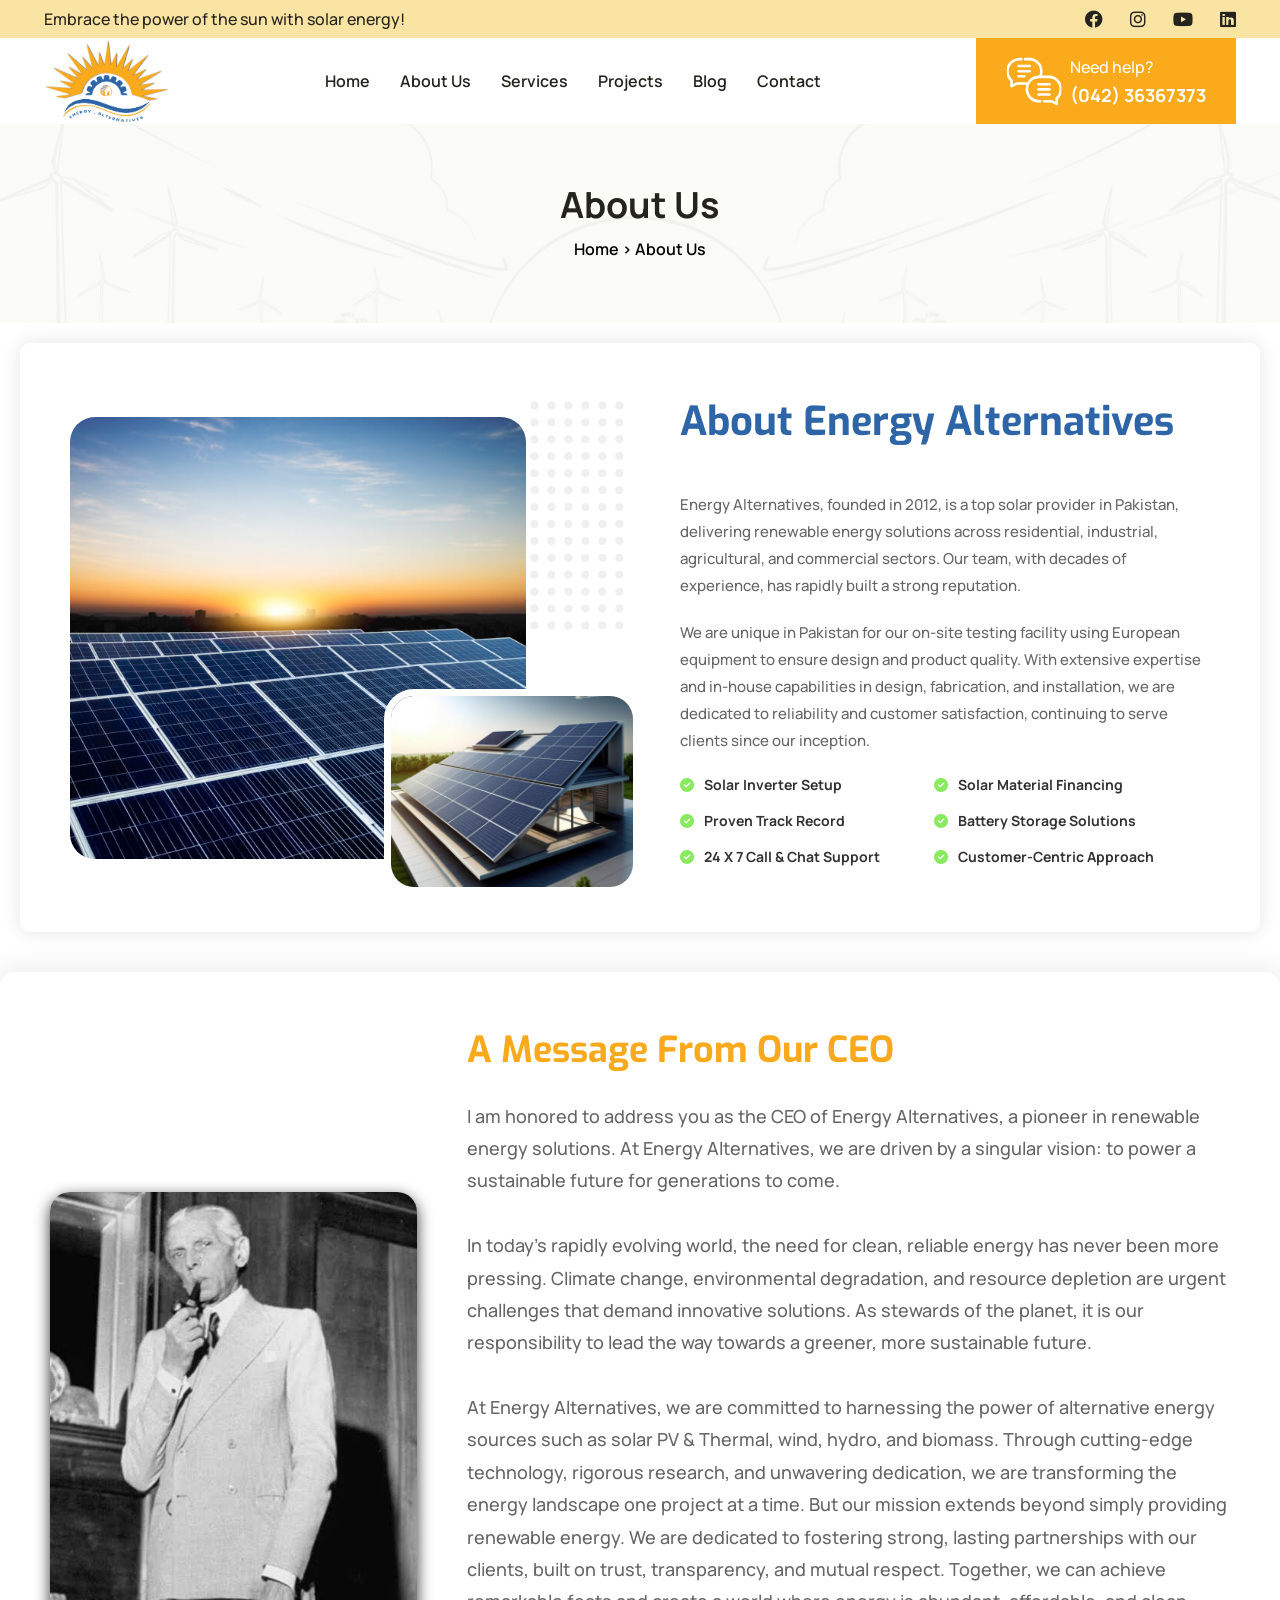
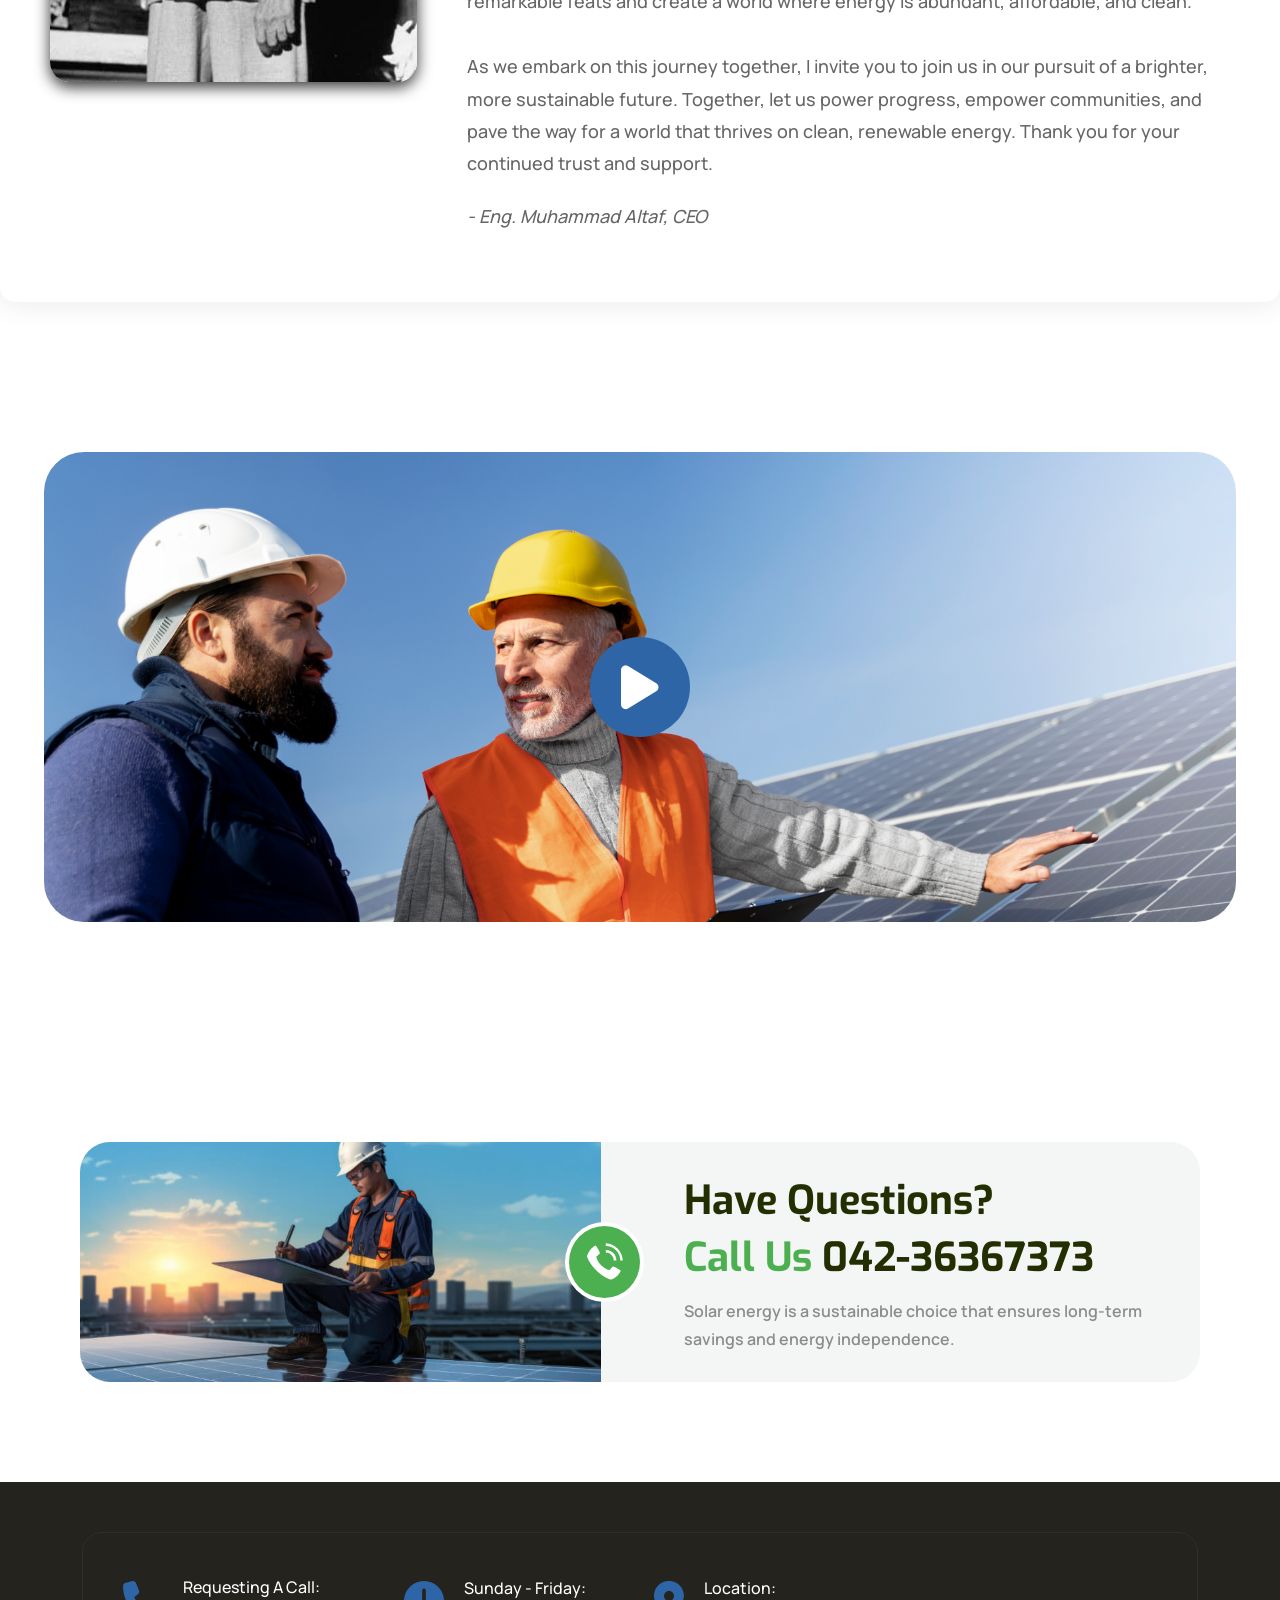
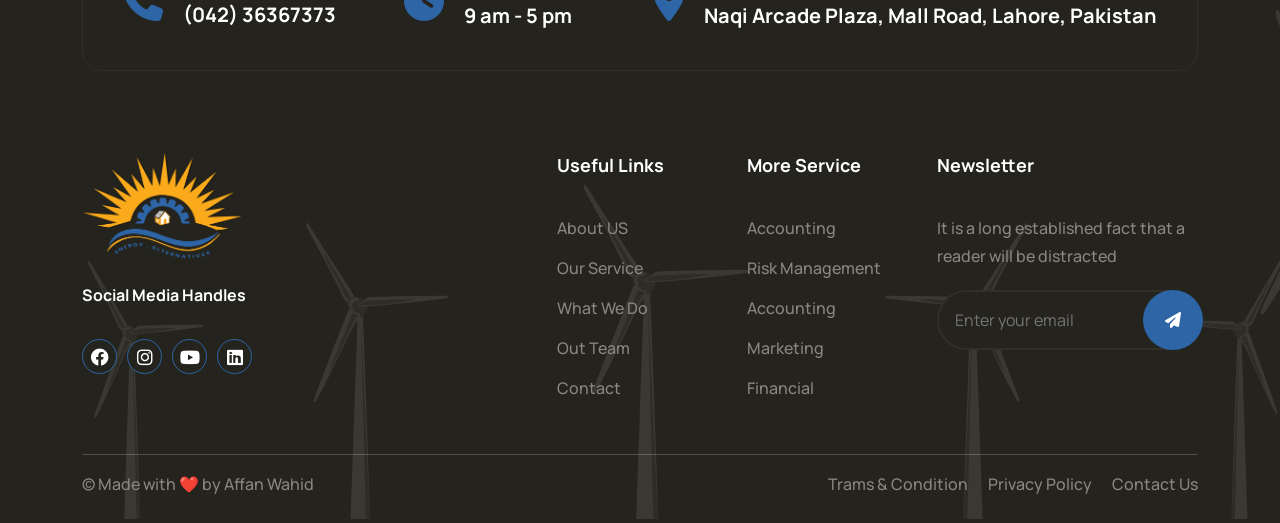
==== commit 6750f4f8: "all pages first pass" ====
--- a/about.html
+++ b/about.html
@@ -54,10 +54,18 @@
           <div class="col-6 col-md-4">
             <ul>
               <li>
-                <a href=""><i class="fa-brands fa-facebook"></i></a>
-                <a href=""><i class="fa-brands fa-instagram"></i></a>
-                <a href=""><i class="fa-brands fa-x"></i></a>
-                <a href=""><i class="fa-brands fa-linkedin"></i></a>
+                <a href="https://www.facebook.com/energyalternatives.pk"
+                  ><i class="fa-brands fa-facebook"></i
+                ></a>
+                <a href="https://www.instagram.com/energy_alternatives92"
+                  ><i class="fa-brands fa-instagram"></i
+                ></a>
+                <a href="https://www.youtube.com/@energyalternatives-pakistan"
+                  ><i class="fa-brands fa-youtube"></i
+                ></a>
+                <a href="https://pk.linkedin.com/company/ealternativespk"
+                  ><i class="fa-brands fa-linkedin"></i
+                ></a>
               </li>
             </ul>
           </div>
@@ -91,16 +99,17 @@
                     <!-- <i class="fa-solid fa-angle-down"></i> -->
                   </a>
                   <!-- <ul class="ud-main-menu__sub-menu">
-										  <li><a href="index.html">Home 1</a></li>
-										  <li><a href="index-2.html">Home 2</a></li>
-										  <li><a href="index-3.html">Home 3</a></li>
-									  </ul> -->
+										<li><a href="index.html">Home 1</a></li>
+										<li><a href="index-2.html">Home 2</a></li>
+										<li><a href="index-3.html">Home 3</a></li>
+									</ul> -->
                 </li>
                 <li>
                   <a href="about.html">About Us</a>
                 </li>
                 <li>
-                  <a href="#"
+                  <a href="services.html">Services</a>
+                  <!-- <a href="#"
                     >Services <i class="fa-solid fa-angle-down"></i
                   ></a>
                   <ul class="ud-main-menu__sub-menu">
@@ -108,10 +117,11 @@
                     <li>
                       <a href="services-details.html">Services Details</a>
                     </li>
-                  </ul>
-                </li>
-                <li>
-                  <a href="#"
+                  </ul> -->
+                </li>
+                <li>
+                  <a href="projects.html">Projects</a>
+                  <!-- <a href="#"
                     >Projects <i class="fa-solid fa-angle-down"></i
                   ></a>
                   <ul class="ud-main-menu__sub-menu">
@@ -119,23 +129,24 @@
                     <li>
                       <a href="projects-details.html">Projects Details</a>
                     </li>
-                  </ul>
-                </li>
-                <li>
-                  <a href="#">Blog <i class="fa-solid fa-angle-down"></i></a>
-                  <ul class="ud-main-menu__sub-menu">
+                  </ul> -->
+                </li>
+                <li>
+                  <a href="blog.html">Blog</a>
+                  <!-- <a href="#">Blog <i class="fa-solid fa-angle-down"></i></a> -->
+                  <!-- <ul class="ud-main-menu__sub-menu">
                     <li><a href="blog.html">Blog</a></li>
                     <li>
                       <a href="blog-details.html">Blog Details</a>
                     </li>
-                  </ul>
-                </li>
-                <li>
+                  </ul> -->
+                </li>
+                <!-- <li>
                   <a href="#">Page <i class="fa-solid fa-angle-down"></i></a>
                   <ul class="ud-main-menu__sub-menu">
                     <li><a href="faq.html">FAQ</a></li>
                   </ul>
-                </li>
+                </li> -->
                 <li>
                   <a href="contact.html">Contact</a>
                 </li>
@@ -181,16 +192,16 @@
                 <!-- <i class="fa-solid fa-plus"></i> -->
               </a>
               <!-- <ul class="sub-menu collapse" aria-expanded="false">
-								  <li>
-									  <a href="index.html">Home 1</a>
-								  </li>
-								  <li>
-									  <a href="index-2.html">Home 2</a>
-								  </li>
-								  <li>
-									  <a href="index-3.html">Home 3</a>
-								  </li>
-							  </ul> -->
+								<li>
+									<a href="index.html">Home 1</a>
+								</li>
+								<li>
+									<a href="index-2.html">Home 2</a>
+								</li>
+								<li>
+									<a href="index-3.html">Home 3</a>
+								</li>
+							</ul> -->
             </li>
             <li>
               <a href="about.html">About Us</a>
@@ -690,7 +701,7 @@
 		</div>
 		<img src="./assets/images/about-us/telephone.svg" alt="Telephone" class="call-us-telephone">
 		<div class="call-us-content">
-			<h2>Have Questions? <br><span>Call Us</span> 800-001-658</h2>
+			<h2>Have Questions? <br><span>Call Us</span> 042-36367373</h2>
 			<p>Solar energy is a sustainable choice that ensures long-term savings and energy independence.</p>
 		</div>
 	</div>
--- a/assets/css/style.css
+++ b/assets/css/style.css
@@ -537,6 +537,17 @@
 /*------------------------------------
 	Button
 ------------------------------------*/
+.form-submit-button{
+  font-family: Manrope;
+  font-size: 14px;
+  font-style: normal;
+  font-weight: 800;
+  line-height: 30px; /* 214.286% */
+  text-transform: capitalize;
+  transition: all 0.3s ease;
+  display: inline-block;
+  padding: 15px 25px;
+}
 .srex-btn {
   font-family: Manrope;
   font-size: 14px;
@@ -764,6 +775,117 @@
 }
 .srex-info-box--feature-box .srex-info-box__item__img {
   background: #2D65A7;
+}
+/* Affan Info box iamges styling */
+.custom-info-box__item {
+  border-radius: 20px;
+  background-size: cover;
+  background-position: center;
+  margin-bottom: 30px;
+  transition: all 0.3s ease-in-out;
+  position: relative;
+  overflow: hidden;
+  height: 450px; /* Adjusted height for the card */
+}
+
+.custom-info-box__item__overlay {
+  position: absolute;
+  top: 0;
+  left: 0;
+  width: 100%;
+  height: 100%;
+  background-color: rgba(0, 0, 0, 0.2); /* Light overlay */
+  transition: background-color 0.3s ease-in-out;
+  z-index: 1;
+}
+
+.custom-info-box__item:hover .custom-info-box__item__overlay {
+  background-color: rgba(136, 234, 95, 0.7); /* Yellow overlay on hover */
+}
+
+.custom-info-box__item__icon {
+  position: absolute;
+  top: 20px;
+  right: 20px;
+  z-index: 2;
+}
+
+.custom-info-box__item__icon img {
+  width: 80px; /* Size of the icon */
+  height: 80px;
+  padding:20px;
+  border-radius: 20px;
+  background-color: #fff  ;
+}
+
+.custom-info-box__content {
+  position: absolute;
+  bottom: -10px;
+  right: -10px;
+  width: 90%;
+  background-color: rgba(255, 255, 255, 1); /* Semi-transparent white background */
+  padding: 20px;
+  border-radius: 20px; /* Rounded bottom corners */
+  z-index: 2;
+  box-sizing: border-box;
+  text-align: left;
+  margin:30px;
+}
+
+.custom-info-box__item__text {
+  margin-bottom: 2px;
+  font-weight: bold;
+  color: #2D65A7;
+}
+
+.custom-service-text {
+  margin-bottom: 4px;
+  color: #878680;
+}
+
+.custom-info-box__more {
+  display: flex;
+  align-items: center;
+}
+
+.custom-info-box__more a {
+  color: #2D65A7;
+  font-size: 14px;
+  font-style: normal;
+  font-weight: 800;
+  line-height: 30px;
+  text-transform: capitalize;
+}
+
+.custom-info-box__more i {
+  color: #2D65A7;
+  margin-left: 15px;
+  transition: 0.3s;
+}
+
+/* Background images for each card with unique classes */
+.solar-pv {
+  background-image: url('../images/services/solarpv.jpg');
+}
+
+.fabrication {
+  background-image: url('../images/services/fabrication.jpg');
+}
+
+.generator {
+  background-image: url('../images/services/generator.jpg');
+}
+
+.consultancy {
+  background-image: url('../images/services/consultancy.jpg');
+}
+
+.financing {
+  background-image: url('../images/services/financing.png');
+}
+
+.testing {
+  background-image: url('../images/services/testing.jpg');
 }
 
 /*------------------------------------
@@ -2590,7 +2712,7 @@
   }
 
   .ceo-image {
-      width: 60%;
+      width: 80%;
       max-width: 200px;
   }
 }
@@ -2741,19 +2863,19 @@
 }
 @media (max-width: 767px) {
   .srex-video {
-    margin-top: -80px;
+    margin-top: 150px;
     margin-bottom: 60px;
   }
 }
 @media only screen and (min-width: 768px) and (max-width: 991px) {
   .srex-video {
-    margin-top: -120px;
+    margin-top: 150px;
     margin-bottom: 60px;
   }
 }
 @media only screen and (min-width: 992px) and (max-width: 1280px) {
   .srex-video {
-    margin-top: -180px;
+    margin-top: 150px;
     margin-bottom: 40px;
   }
 }
@@ -3272,6 +3394,9 @@
 	color: #2D65A7;
 }
 
+.srex-single-pro-img img{
+  border-radius: 20px;
+}
 
 .single_pro_details{}
 .single_pro_details h1 {
@@ -3300,52 +3425,79 @@
 	font-size: 12px;
 	margin-right:10px;
 }
-.single_pro_details_info {
-	border: 1px solid #ddd;
-	margin-top: 30px;
-	overflow: hidden;
-}
-
-.spdi h3 {
-	background: #F8F7F0;
-	text-align: center;
-	padding: 30px;
-	margin: -1px;
-}
-.spdi_info {
-	padding: 20px 40px;
-	overflow: hidden;
-}
-.spdi_info_details {
-	float: left;
-	width: 50%;
-	border-bottom: 1px solid #ddd;
-	padding-bottom: 30px;
-}
-.spdi_info_details span{font-weight:600;}
-.spdi_info p{}
-.spdi_social_rat {text-align:center;}
-.spdi_social_rat h4 {
-	/* float: left; */
-	margin-bottom: 10px;
-}
-.spdi_social_rat i {color:#ef783d;}
-.spdi_social {}
-.spdi_social ul {text-align:center;}
-.spdi_social ul li {
-	display: inline-block;
-}
-.spdi_social ul li a{
-	display: block;
-	background: #ededed;
-	width: 40px;
-	height: 40px;
-	line-height: 40px;
-	border-radius: 100px;
-	transition: 0.3s;
-	margin: 0 2px;
-}
-.spdi_social ul li a:hover{background: #2D65A7;color:#fff;}
+.project-details-info {
+  background-color: #EEF1EC;
+  border-radius: 15px;
+  padding: 30px;
+  margin-top: 30px;
+}
+
+.project-details-info h3 {
+  text-align: left;
+  font-weight: bold;
+  color: #2D65A7;
+  margin-bottom: 20px;
+}
+
+.project-info {
+  display: flex;
+  flex-direction: column;
+  gap: 20px;
+}
+
+.project-info-item {
+  display: flex;
+  align-items: center;
+  gap: 20px;
+}
+
+.project-info-item img {
+  width: 70px;
+  height: 70px;
+  border-radius: 20px;
+  padding: 13px;
+  background: #2D65A7;
+}
+
+.project-info-text {
+  display: flex;
+  flex-direction: column;
+}
+
+.project-info-text span {
+  font-weight: 900;
+  font-size: 20px;
+  color: #2D65A7;
+  margin-bottom: 5px;
+}
+
+.project-info-text p {
+  margin: 0;
+  font-size: 20px;
+  color: #878680;
+}
+
+/* Mobile Responsiveness */
+@media (max-width: 768px) {
+  .project-details-info {
+    padding: 20px;
+    margin-top: 20px;
+  }
+
+  .project-info-item img {
+    width: 60px;
+    height: 60px;
+    padding: 14px;
+  }
+
+  .project-info-text span, .project-info-text p {
+    font-size: 16px;
+  }
+
+  .project-info-item {
+    gap: 15px;
+  }
+}
 /*END SINGLE PROJECT DETAILS*/
 /*------------------------------------
 	15/ Sponsor
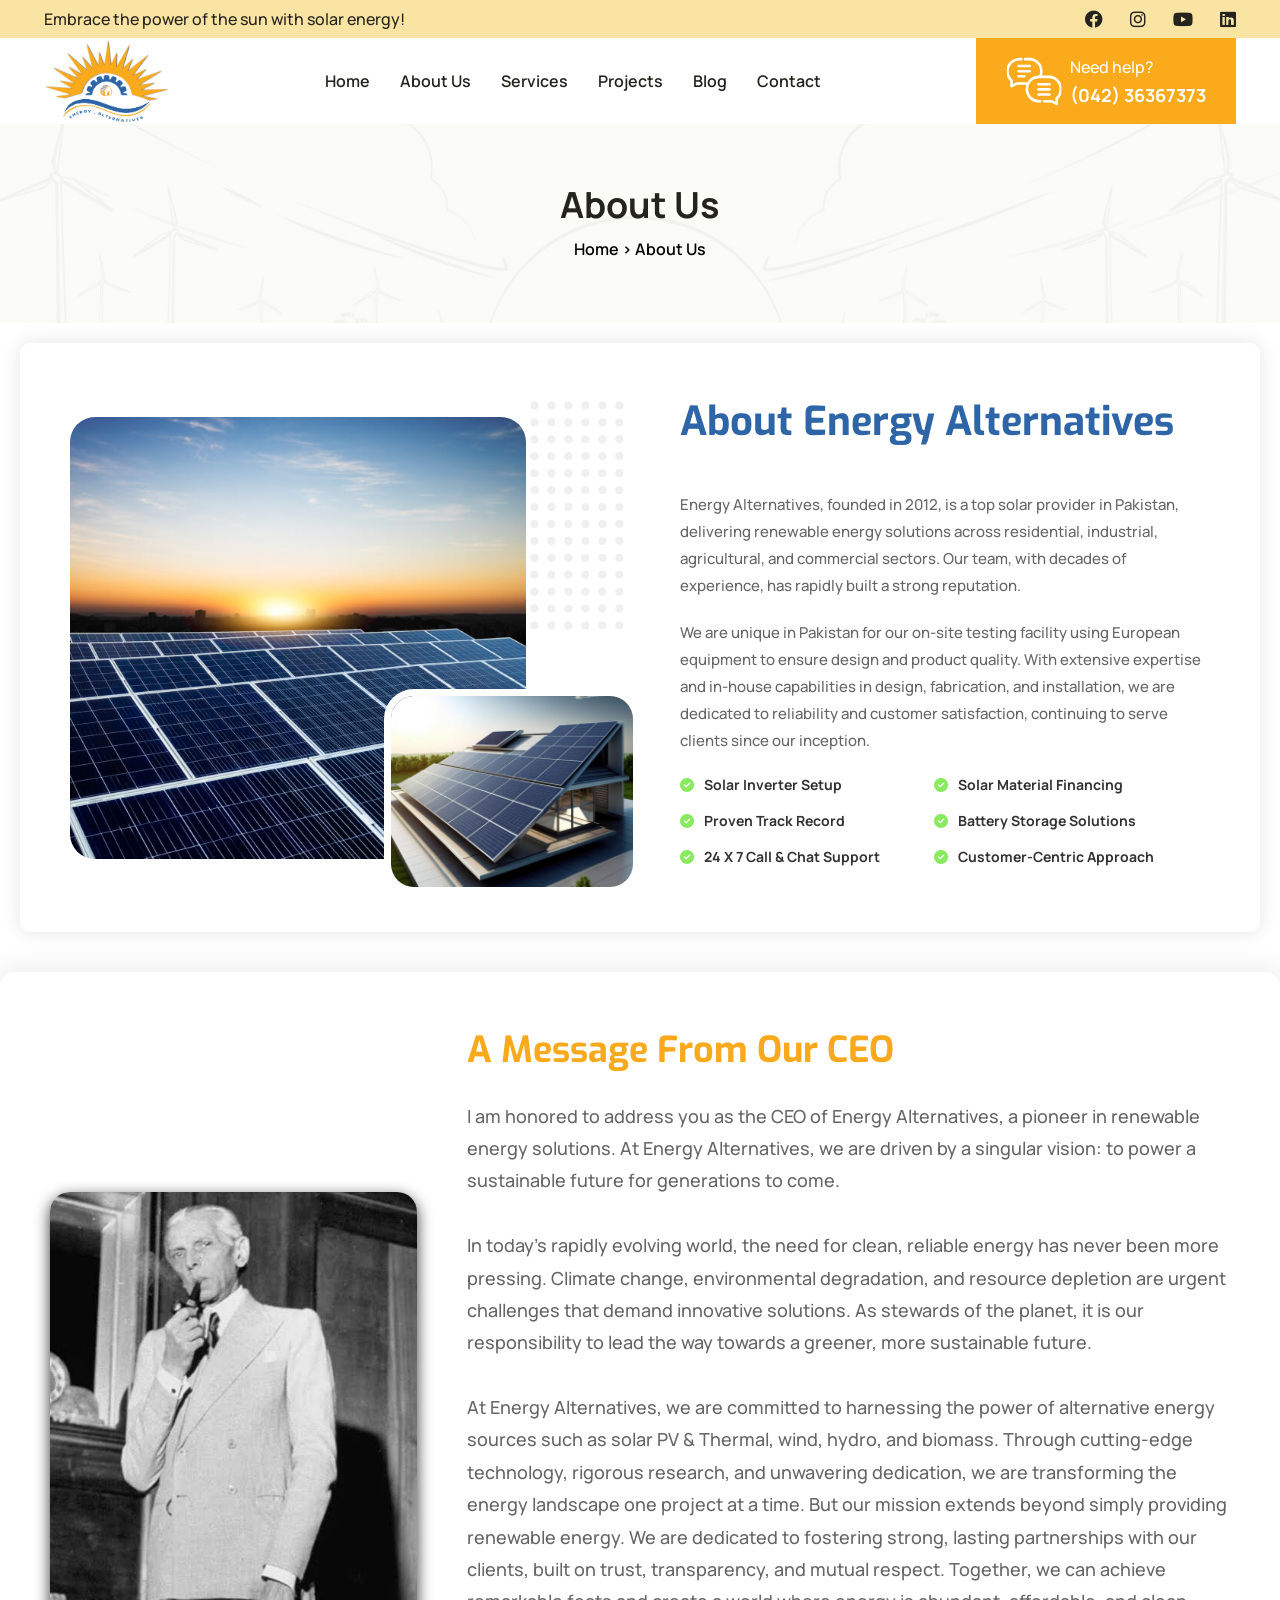
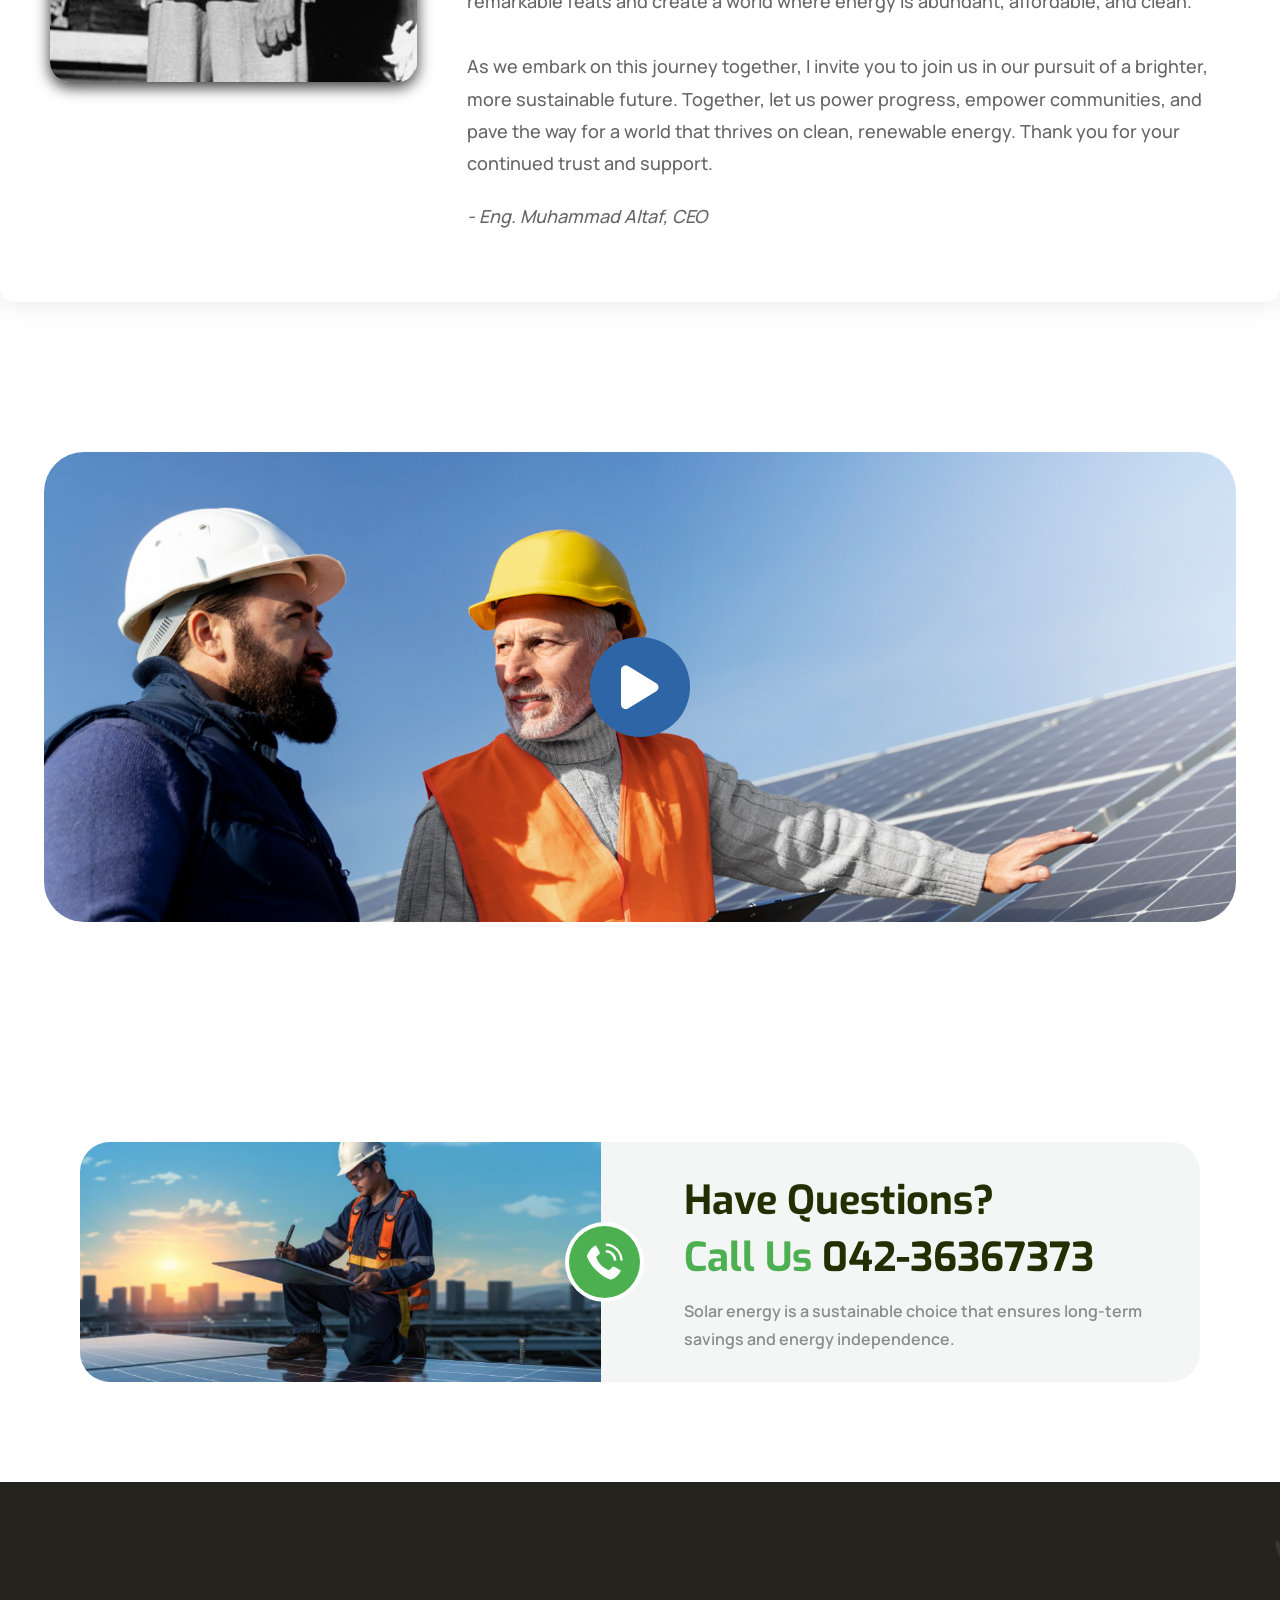
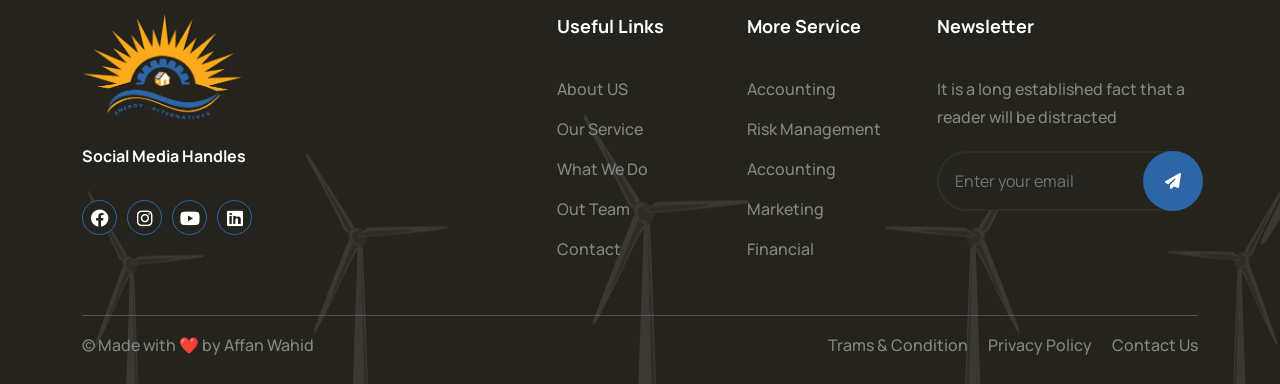
==== commit 04ce060b: "footer shortning" ====
--- a/about.html
+++ b/about.html
@@ -869,7 +869,7 @@
     <!-- Footer Start-->
     <footer class="srex-footer-two">
       <div class="container">
-        <div class="srex-footer-two__top__content">
+        <!-- <div class="srex-footer-two__top__content">
           <ul
             class="srex-footer-two__top__content__contact d-flex justify-content-between"
           >
@@ -911,7 +911,7 @@
               </div>
             </li>
           </ul>
-        </div>
+        </div> -->
         <div class="srex-footer-two__links footer-two">
           <div class="row">
             <div class="col-12 col-lg-5 col-md-6">
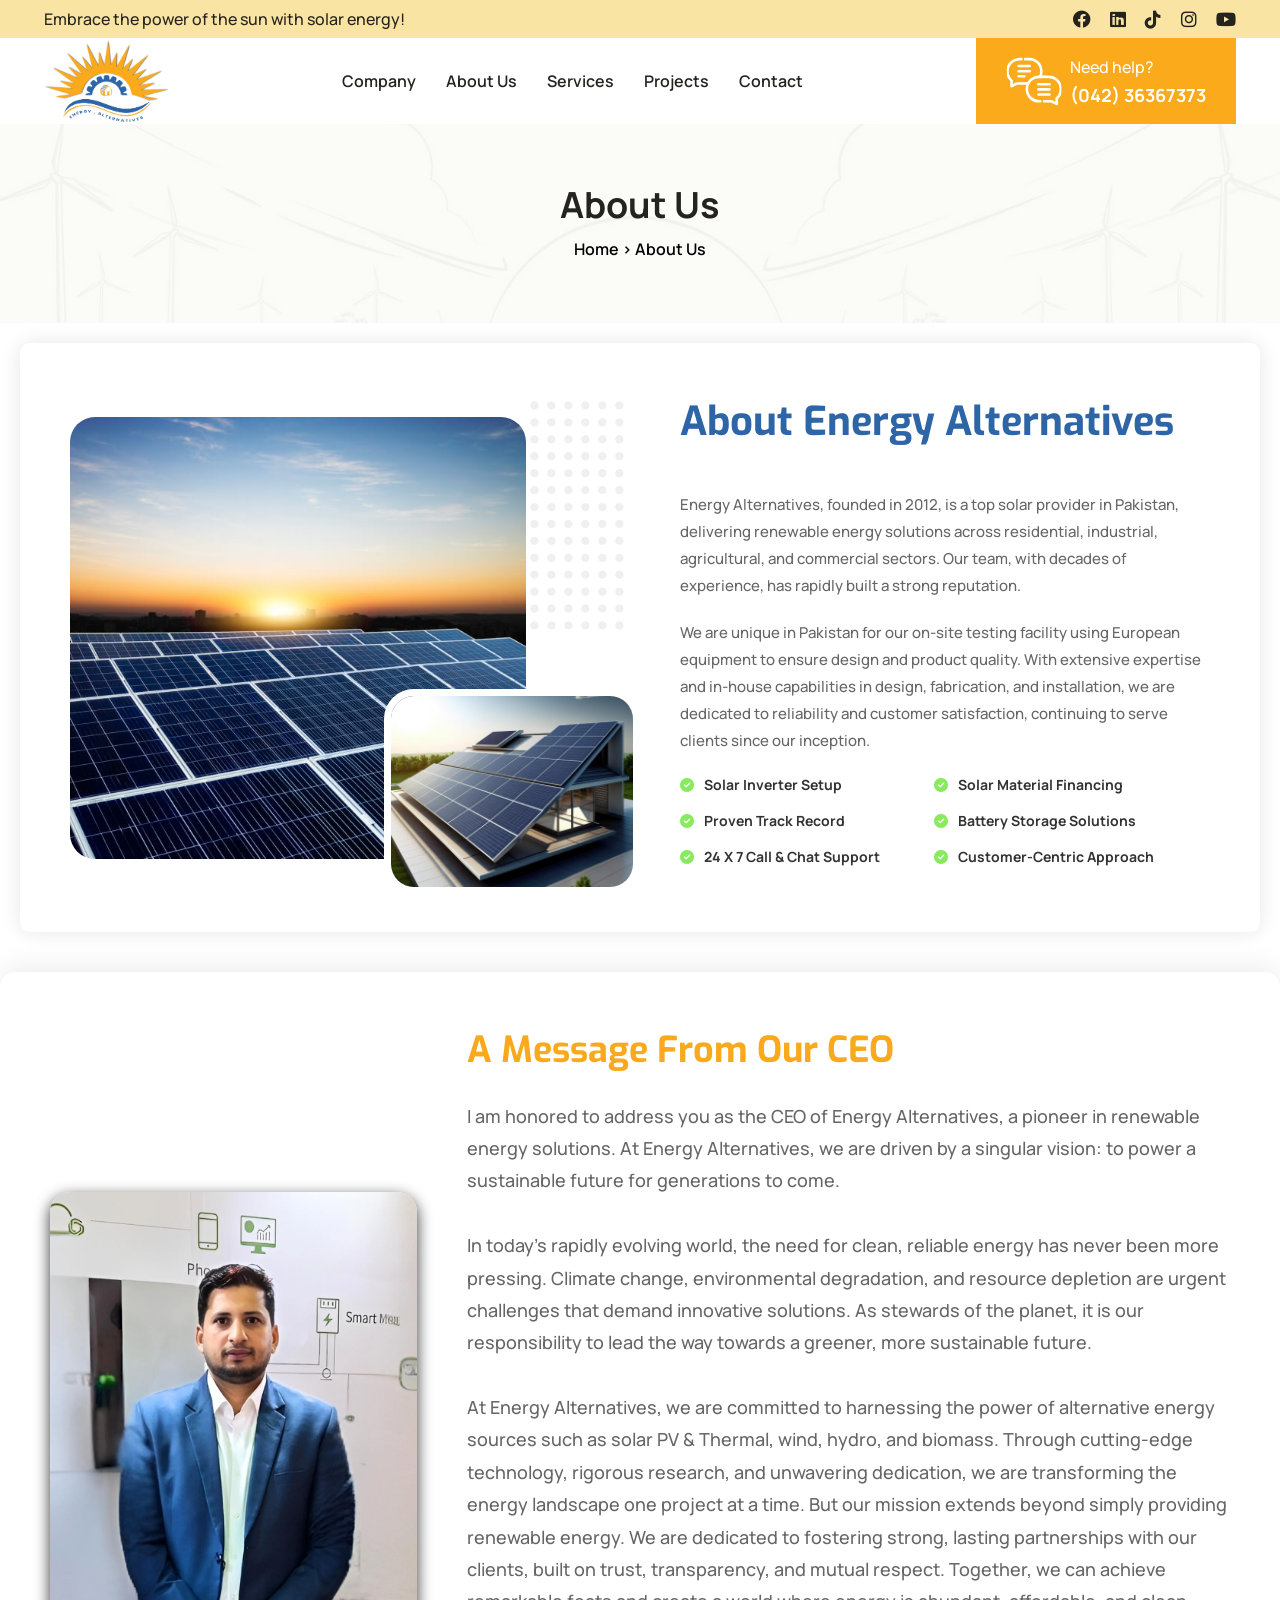
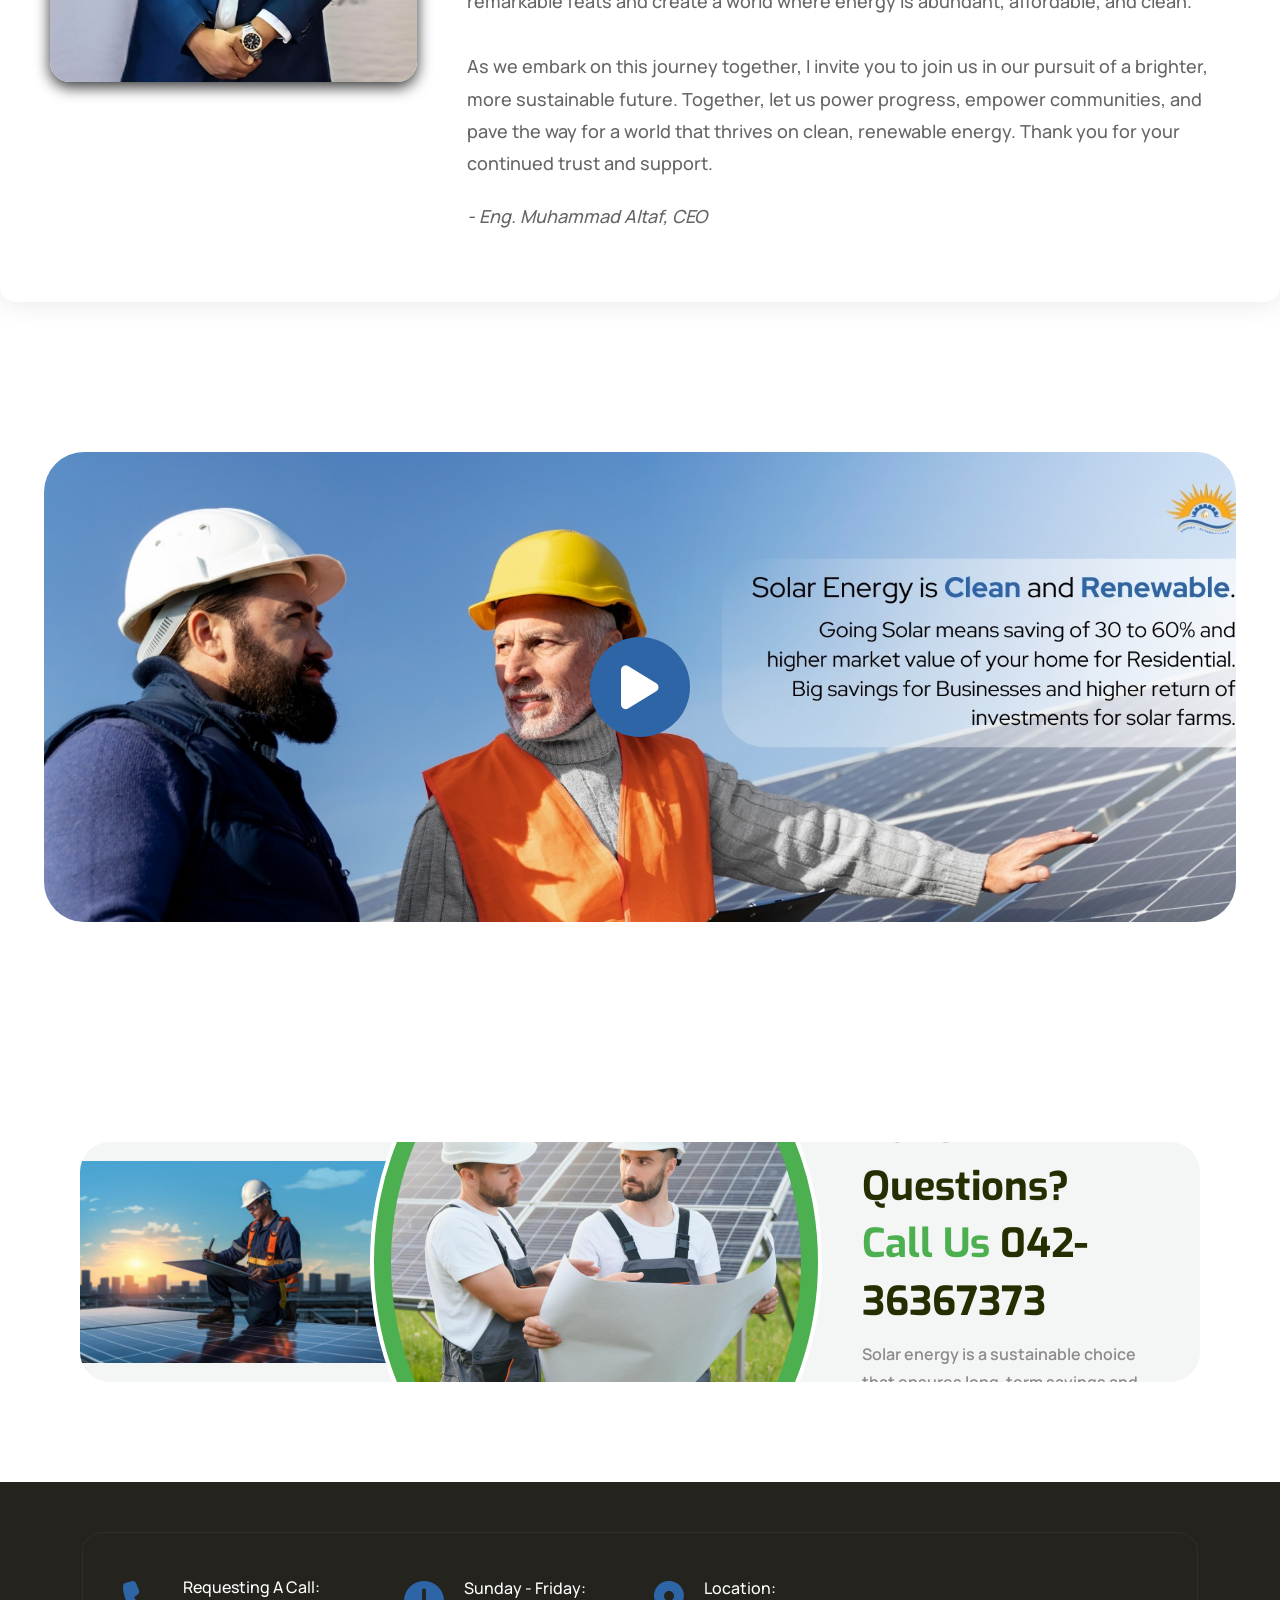
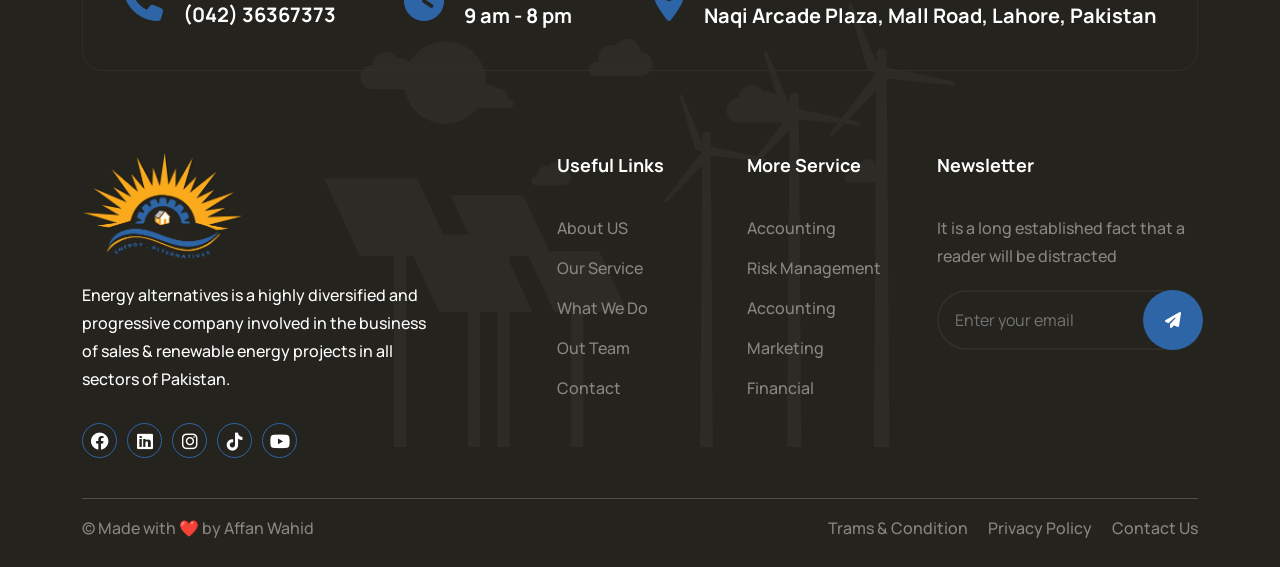
==== commit 62abfcf2: "today work" ====
--- a/about.html
+++ b/about.html
@@ -6,9 +6,9 @@
     <meta charset="UTF-8" />
     <meta name="viewport" content="width=device-width, initial-scale=1.0" />
     <!-- Page Title -->
-    <title>Solarex - Solar & Renewable Energy HTML Template</title>
+    <title>Enengy Alternatives Powered By Nature</title>
     <!-- Favicon -->
-    <link rel="shortcut icon" href="./assets/images/favicon.ico" />
+    <link rel="shortcut icon" href="./assets/images/logo-black.png" />
 
     <!-- Bootstrap CSS -->
     <link
@@ -57,15 +57,19 @@
                 <a href="https://www.facebook.com/energyalternatives.pk"
                   ><i class="fa-brands fa-facebook"></i
                 ></a>
+                <a href="https://pk.linkedin.com/company/ealternativespk"
+                ><i class="fa-brands fa-linkedin"></i
+              ></a>
+                <a href="https://www.tiktok.com/@energy_alternatives_/video/7419210018555235602?is_from_webapp=1&web_id=7412888269136594462" target="_blank">
+                  <i class="fa-brands fa-tiktok"></i>
+                </a>
                 <a href="https://www.instagram.com/energy_alternatives92"
                   ><i class="fa-brands fa-instagram"></i
                 ></a>
                 <a href="https://www.youtube.com/@energyalternatives-pakistan"
                   ><i class="fa-brands fa-youtube"></i
                 ></a>
-                <a href="https://pk.linkedin.com/company/ealternativespk"
-                  ><i class="fa-brands fa-linkedin"></i
-                ></a>
+              
               </li>
             </ul>
           </div>
@@ -95,7 +99,7 @@
               <ul class="ud-main-menu__links d-none d-lg-flex">
                 <li>
                   <a href="index.html"
-                    >Home
+                    >Company
                     <!-- <i class="fa-solid fa-angle-down"></i> -->
                   </a>
                   <!-- <ul class="ud-main-menu__sub-menu">
@@ -132,7 +136,7 @@
                   </ul> -->
                 </li>
                 <li>
-                  <a href="blog.html">Blog</a>
+                  <!-- <a href="blog.html">Blog</a> -->
                   <!-- <a href="#">Blog <i class="fa-solid fa-angle-down"></i></a> -->
                   <!-- <ul class="ud-main-menu__sub-menu">
                     <li><a href="blog.html">Blog</a></li>
@@ -188,7 +192,7 @@
           <ul class="metismenu" id="side-menu">
             <li>
               <a href="index.html">
-                Home
+                Company
                 <!-- <i class="fa-solid fa-plus"></i> -->
               </a>
               <!-- <ul class="sub-menu collapse" aria-expanded="false">
@@ -473,7 +477,7 @@
       <div class="ceo-message-container">
         <div class="ceo-image-container">
           <img
-            src="./assets/images/about-us/qaid.jpeg"
+            src="./assets/images/about-us/2.jpg"
             alt="CEO Image"
             class="ceo-image"
           />
@@ -686,7 +690,7 @@
           <a href="#" class="srex-video__play__btn" id="playButton">
             <i class="fa-solid fa-play"></i>
           </a>
-          <img src="./assets/images/video-section.png" alt="Video" id="videoThumbnail" />
+          <img src="./assets/images/Solar Energy.jpg" alt="Video" id="videoThumbnail" />
         </div>
       </div>
     </div>
@@ -699,7 +703,7 @@
 		<div class="call-us-image">
 			<img src="./assets/images/about-us/call-us.png" alt="Worker on solar panels">
 		</div>
-		<img src="./assets/images/about-us/telephone.svg" alt="Telephone" class="call-us-telephone">
+		<img src="./assets/images/about-us/portfolio-3.png" alt="Telephone" class="call-us-telephone">
 		<div class="call-us-content">
 			<h2>Have Questions? <br><span>Call Us</span> 042-36367373</h2>
 			<p>Solar energy is a sustainable choice that ensures long-term savings and energy independence.</p>
@@ -869,7 +873,7 @@
     <!-- Footer Start-->
     <footer class="srex-footer-two">
       <div class="container">
-        <!-- <div class="srex-footer-two__top__content">
+        <div class="srex-footer-two__top__content">
           <ul
             class="srex-footer-two__top__content__contact d-flex justify-content-between"
           >
@@ -879,65 +883,66 @@
               </div>
               <div class="srex-footer-two__top__content__contact __text">
                 <p>
-                  Requesting A Call:
-                </p>
-                <p>
-                  <a href="tel:04236367373">(042) 36367373</a>
-                </p>
-              </div>
-            </li>
-            <li>
-              <div class="srex-footer-two__top__content__contact __icon">
-                <i class="fa-solid fa-clock"></i>
-              </div>
-              <div class="srex-footer-two__top__content__contact __text">
-                <p>
-                  Sunday - Friday:
-                </p>
-                <h3>
-                  9 am - 5 pm
-                </h3>
-              </div>
-            </li>
-            <li>
-              <div class="srex-footer-two__top__content__contact __icon">
-                <i class="fa-solid fa-location-dot"></i>
-              </div>
-              <div class="srex-footer-two__top__content__contact __text">
-                <p>
-                  Location:
-                </p>
-                <h3>Naqi Arcade Plaza, Mall Road, Lahore, Pakistan</h3>
+									Requesting A Call:
+								</p>
+								<p>
+									<a href="tel:+10987654321">(042) 36367373</a>
+								</p>
+							</div>
+						</li>
+						<li >
+							<div class="srex-footer-two__top__content__contact __icon">
+								<i class="fa-solid fa-clock"></i>
+							</div>
+							<div class="srex-footer-two__top__content__contact __text">
+								<p>
+									Sunday - Friday:
+								</p>
+								<h3>
+									9 am - 8 pm
+								</h3>
+							</div>
+						</li>
+						<li >
+							<div class="srex-footer-two__top__content__contact __icon">
+								<i class="fa-solid fa-location-dot"></i>
+							</div>
+							<div class="srex-footer-two__top__content__contact __text">
+								<p>
+									Location:
+								</p>
+								<h3>Naqi Arcade Plaza, Mall Road, Lahore, Pakistan</h3>
               </div>
             </li>
           </ul>
-        </div> -->
+        </div>
         <div class="srex-footer-two__links footer-two">
           <div class="row">
             <div class="col-12 col-lg-5 col-md-6">
               <div class="srex-footer-two__links__logo">
                 <img
-                  class="company-logo"
-                  src="./assets/images/footer-logo-2.png"
-                  alt="Logo"
-                />
-                <p class="srex-footer-two__links__logo__text">
-                  Social Media Handles
-                </p>
-                <ul class="srex-footer-two__links__social_links">
-                  <a href="https://www.facebook.com/energyalternatives.pk"
-                    ><i class="fa-brands fa-facebook"></i
-                  ></a>
-                  <a href="https://www.instagram.com/energy_alternatives92"
-                    ><i class="fa-brands fa-instagram"></i
-                  ></a>
-                  <a href="https://www.youtube.com/@energyalternatives-pakistan"
-                    ><i class="fa-brands fa-youtube"></i
-                  ></a>
-                  <a href="https://pk.linkedin.com/company/ealternativespk"
-                    ><i class="fa-brands fa-linkedin"></i
-                  ></a>
-                </ul>
+										src="./assets/images/footer-logo-2.png"
+										alt="Logo">
+										<p class="srex-footer-two__links__logo__text">Energy alternatives is a highly diversified and progressive company involved in the business of sales & renewable energy projects in all sectors of Pakistan.</p>
+										
+										<ul class="srex-footer-two__links__social_links">
+                      <a href="https://www.facebook.com/energyalternatives.pk"
+                        ><i class="fa-brands fa-facebook"></i
+                      ></a>
+                      <a href="https://pk.linkedin.com/company/ealternativespk"
+                      ><i class="fa-brands fa-linkedin"></i
+                      ></a>
+                      <a href="https://www.instagram.com/energy_alternatives92"
+                        ><i class="fa-brands fa-instagram"></i
+                      ></a>
+                      <a href="https://www.tiktok.com/@energy_alternatives_"
+                                 ><i class="fa-brands fa-tiktok"></i
+                                    ></a>
+                      <a href="https://www.youtube.com/@energyalternatives-pakistan"
+                        ><i class="fa-brands fa-youtube"></i
+                      ></a>
+                    
+                      </ul>
               </div>
             </div>
             <div class="col-6 col-lg-2 col-md-6">
@@ -1030,7 +1035,7 @@
                   <a href="#">Privacy Policy</a>
                 </li>
                 <li>
-                  <a href="#">Contact Us</a>
+                  <a href="http://127.0.0.1:5500/energyalternatives/contact.html" target="_blank">Contact Us</a>
                 </li>
               </ul>
             </div>
--- a/assets/css/style.css
+++ b/assets/css/style.css
@@ -67,9 +67,6 @@
 /**
  * Fade in animation
 */
-.ud-fade-in {
-  animation-name: fadeIn;
-}
 
 @keyframes fadeIn {
   from {
@@ -270,6 +267,43 @@
   -moz-osx-font-smoothing: grayscale;
 }
 
+
+
+
+
+/* Style for the loading screen */
+#loading-screen {
+  position: fixed;
+  width: 100%;
+  height: 100%;
+  background-color: #ffffff; /* Change to your preferred background color */
+  display: flex;
+  justify-content: center;
+  align-items: center;
+  z-index: 9999; /* Ensure it's above everything else */
+}
+
+/* Logo animation */
+.logo {
+  width: 200px; /* Adjust logo size as needed */
+  animation: logoFadeIn 0.5s ease-out; /* Animation for the logo */
+}
+
+/* Keyframes for logo animation */
+@keyframes logoFadeIn {
+  0% {
+    opacity: 0; /* Start fully transparent */
+    transform: scale(0.8); /* Start slightly smaller */
+  }
+  100% {
+    opacity: 1; /* Fully visible */
+    transform: scale(1); /* End at original size */
+  }}
+/* Animation is ended when a page is fully laoded  */
+
+
+
+
 img {
   max-width: 100%;
   height: auto;
@@ -511,6 +545,7 @@
 }
 .srex-section__head__badge {
   color: #2D65A7;
+  font-size: 20px;
   display: -ms-inline-flexbox;
   display: inline-flex;
   -ms-flex-align: center;
@@ -519,8 +554,8 @@
   margin-bottom: 10px;
 }
 .srex-section__head__badge img {
-  width: 20px;
-  height: 20px;
+  width: 30px;
+  height: 30px;
 }
 /*------------------------------------
 	Container
@@ -590,9 +625,9 @@
   border: 1px solid #FAAA1B;
 }
 .srex-btn--secondary:hover {
-  background-color: #2D65A7;
-  border-color: #FAAA1B;
-  color: #fff;
+  background-color: transparent;
+  border-color: #ffffff;
+  color: #FAAA1B;
 }
 .srex-btn--white {
   color: #24231D;
@@ -645,6 +680,151 @@
 .srex-icon-list--multi-text ul li p {
   color: #878680;
 }
+
+
+
+
+
+/* Floating Social Media Icons */
+/* .social-icons {
+  position: fixed;
+  top: 66%;
+  left: 95%;
+  transform: translateY(-50%);
+  z-index: 1000;
+}
+
+.social-icon {
+  display: block;
+  margin: 10px 0;
+  text-align: center;
+  background-color: #333;
+  color: #fff;
+  width: 40px;
+  height: 40px;
+  line-height: 40px;
+  border-radius: 50%;
+  transition: background-color 0.3s;
+}
+
+.social-icon i {
+  font-size: 20px;
+}
+
+.social-icon:hover {
+  background-color: #555;
+} */
+
+/* Floating Social Media Icons */
+/* Floating Social Media Icons */
+.social-icons {
+  position: fixed;
+  top: 50%;
+  left: 95%;
+  transform: translateY(-50%);
+  z-index: 1000;
+}
+
+.social-icon {
+  display: block;
+  margin: 10px 0;
+  text-align: center;
+  background-color: #333;
+  color: #FAAA1B;
+  width: 40px;
+  height: 40px;
+  line-height: 40px;
+  border-radius: 30%;
+  transition: background-color 0.3s;
+  animation: pulse-spread 2.5s infinite;
+  box-shadow: 0 0 0 0 rgba(250, 170, 27, 0.7); /* Initial shadow */
+}
+
+.social-icon i {
+  font-size: 20px;
+}
+
+.social-icon:hover {
+  color: #FAAA1B;
+  background-color: #555;
+}
+
+/* Keyframes for pulse spread animation */
+@keyframes pulse-spread {
+  0% {
+    transform: scale(1);
+    box-shadow: 0 0 0 0 rgba(250, 170, 27, 0.7);
+  }
+  70% {
+    transform: scale(.9); /* Expand size */
+    box-shadow: 0 0 20px 20px rgba(250, 170, 27, 0); /* Spread shadow */
+  }
+  100% {
+    transform: scale(1);
+    box-shadow: 0 0 0 0 rgba(250, 170, 27, 0); /* Reset shadow */
+  }
+}
+
+/* Responsive CSS for smaller devices */
+@media only screen and (max-width: 768px) {
+  .social-icon {
+    width: 35px;
+    height: 35px;
+    line-height: 35px;
+  }
+
+  .social-icon i {
+    font-size: 18px;
+  }
+
+  @keyframes pulse-spread {
+    0% {
+      transform: scale(1);
+      box-shadow: 0 0 0 0 rgba(250, 170, 27, 0.7);
+    }
+    70% {
+      transform: scale(1.1);
+      box-shadow: 0 0 15px 15px rgba(250, 170, 27, 0);
+    }
+    100% {
+      transform: scale(1);
+      box-shadow: 0 0 0 0 rgba(250, 170, 27, 0);
+    }
+  }
+}
+
+@media only screen and (max-width: 480px) {
+  .social-icon {
+    width: 30px;
+    height: 30px;
+    line-height: 30px;
+  }
+
+  .social-icon i {
+    font-size: 16px;
+  }
+
+  @keyframes pulse-spread {
+    0% {
+      transform: scale(1);
+      box-shadow: 0 0 0 0 rgba(250, 170, 27, 0.7);
+    }
+    70% {
+      transform: scale(1.05);
+      box-shadow: 0 0 10px 10px rgba(250, 170, 27, 0);
+    }
+    100% {
+      transform: scale(1);
+      box-shadow: 0 0 0 0 rgba(250, 170, 27, 0);
+    }
+  }
+}
+
+
+
+
+
+
 
 /*------------------------------------
 	Overlay
@@ -782,10 +962,11 @@
   background-size: cover;
   background-position: center;
   margin-bottom: 30px;
-  transition: all 0.3s ease-in-out;
+  transition: transform 0.8s ease-in-out; /* Smooth transition */
   position: relative;
   overflow: hidden;
   height: 450px; /* Adjusted height for the card */
+  transform: scale(1); /* Set initial size */
 }
 
 .custom-info-box__item__overlay {
@@ -795,13 +976,14 @@
   width: 100%;
   height: 100%;
   background-color: rgba(0, 0, 0, 0.2); /* Light overlay */
-  transition: background-color 0.3s ease-in-out;
   z-index: 1;
 }
 
-.custom-info-box__item:hover .custom-info-box__item__overlay {
-  background-color: rgba(136, 234, 95, 0.7); /* Yellow overlay on hover */
-}
+.custom-info-box__item:hover {
+  transform: scale(0.9); /* Zoom out on hover */
+}
+
+
 
 .custom-info-box__item__icon {
   position: absolute;
@@ -877,17 +1059,27 @@
 }
 
 .consultancy {
-  background-image: url('../images/services/consultancy.jpg');
+  background-image: url('../images/services/team-work-energy-alternatives.jpg');
 }
 
 .financing {
-  background-image: url('../images/services/financing.png');
+  background-image: url('../images/services/renewable-energy-alternative-pakistan-investment-solar-panels-piggy-bank-transformed.jpeg');
 }
 
 .testing {
-  background-image: url('../images/services/testing.jpg');
-}
-
+  background-image: url('../images/services/energy-alternatives-solar-testing-service.png');
+}
+
+.solar-pv-sticky-left{
+  @media (min-width: 991px) {
+
+  top: 110px; 
+  position: -webkit-sticky; /* For Safari */
+  position: sticky;
+  top: 100px; /* Adjust this based on your preference */
+  height: fit-content; /* Ensure the left column takes up only necessary height */
+}
+}
 /*------------------------------------
 	Accordion
 ------------------------------------*/
@@ -1050,33 +1242,45 @@
 ------------------------------------*/
 .srex-top-header {
   background: #FAE4A3;
-  padding: 5px 0 5px 0;
-}
+  padding: 5px 0;
+}
+
 @media (max-width: 767px) {
   .srex-top-header {
     padding: 15px 10px;
   }
 }
+
 .srex-top-header p {
   color: #24231D;
 }
+
 @media (max-width: 767px) {
   .srex-top-header p {
     font-size: 10px;
   }
 }
+
 .srex-top-header ul {
   display: -ms-flexbox;
   display: flex;
   -ms-flex-pack: end;
-      justify-content: flex-end;
-}
+  justify-content: flex-end;
+}
+
+.srex-top-header ul li {
+  margin: 0; /* Optional: Reset margin if any */
+}
+
 .srex-top-header ul li a {
-  padding: 0 12px;
-}
+  padding: 0 8px; /* Reduced padding */
+  margin: 0; /* Ensure no margin */
+}
+
 .srex-top-header ul li a:last-child {
   padding-right: 0;
 }
+
 
 /*------------------------------------
 	07/ Header
@@ -1115,7 +1319,7 @@
   margin-left: 5px;
 }
 .ud-main-menu ul > li > a:hover {
-  color: #2D65A7;
+  color: #faaa1b;
 }
 .ud-main-menu ul > li:hover > ul {
   opacity: 1;
@@ -1404,6 +1608,7 @@
   color: #2D65A7;
 }
 
+
 /*------------------------------------
 	Header Home Two
 ------------------------------------*/
@@ -1716,7 +1921,7 @@
 	Hero Two
 ------------------------------------*/
 .green-color{
-  color:#1E8F2D !important;
+  color:#e5a928 !important;
 }
 .srex-hero-two {
   width: 100%;
@@ -1798,13 +2003,13 @@
   position: absolute;
   top: 50%;
   left: 0;
-  width: 23%;
+  width: 20%;
   height: 3px;
   background-color: #e3e3e3;
 }
 @media (max-width: 767px) {
   .srex-hero-two__box h2::before {
-    width: 130px;
+    width: 55px;
   }
 }
 .srex-hero-two__box p {
@@ -2066,6 +2271,75 @@
   color: #fff;
 }
 
+
+
+/* services page soalr pv */
+.solar-pv-toc {
+  border: 1px solid #cccccc; /* Gray border */
+  padding: 20px;
+  background-color: #F8F7F0;
+  max-width: 310px; /* Restrict the TOC width */
+  margin: 20px 0;
+  /* box-shadow: 0px 4px 8px rgba(0, 0, 0, 0.1); */
+  font-family: Arial, sans-serif;
+  overflow: auto; /*Ensure overflow handling*/
+  border-radius: 20px; /* Rounded corners */
+}
+
+.solar-pv-toc:hover {
+  border: 1px solid #000; /* Gray border */
+  transition: border 0.9s ease; /* Smooth transition for color change */
+}
+.solar-pv-toc h2 {
+  font-size: 22px;
+  font-weight: bold;
+}
+
+.solar-pv-toc ul {
+  list-style-type: none;
+  padding: 0;
+  margin: 0;
+  margin-left:10px;
+}
+
+.solar-pv-toc ul li {
+  margin: 0;
+}
+
+/* Styling for list items */
+.solar-pv-toc ul li a {
+  text-decoration: none;
+  color: gray;
+  font-size: 16px;
+  font-weight: bold;
+  word-wrap: break-word; /* Ensure long text wraps */
+  transition: color 0.3s ease; /* Smooth transition for color change */
+}
+
+/* Change color to black on hover */
+.solar-pv-toc ul li a:hover {
+  color: black;
+}
+
+/* Styling for nested list */
+.solar-pv-toc ul ul {
+  margin-left: 20px; /* Indentation for subcategories */
+  list-style-type: circle;
+}
+
+.single_ser_details h3 {
+            margin-top: 50px;
+            font-size: 24px;
+            font-weight: bold;
+            scroll-margin-top: 120px;
+        }
+
+.single_ser_details   p {
+            font-size: 16px;
+            line-height: 1.6;
+        }
+
+        
 /*------------------------------------
 	10/ About US
 ------------------------------------*/
@@ -3398,7 +3672,7 @@
   border-radius: 20px;
 }
 
-.single_pro_details{}
+/* .single_pro_details{} */
 .single_pro_details h1 {
 	margin: 30px 0;font-size:48px;
 }
@@ -3426,7 +3700,7 @@
 	margin-right:10px;
 }
 .project-details-info {
-  background-color: #EEF1EC;
+  background-color: #F8F7F0;
   border-radius: 15px;
   padding: 30px;
   margin-top: 30px;
@@ -3801,7 +4075,7 @@
   left: 30px;
   width: 305px;
   width: 305px;
-  background: #2D65A7;
+  background: #faaa1b;
   color: #fff;
   padding: 30px 40px;
   border-radius: 20px;
@@ -3900,167 +4174,173 @@
 /*------------------------------------
 	17/ News Letter
 ------------------------------------*/
+/* General Newsletter Section Styles */
 .srex-news-letter {
-  /* margin-top: -100px; */
-  margin-top:250px;
-  margin-bottom:-100px;
-}
-/* @media (max-width: 767px) {
-  .srex-news-letter {
-    margin-top: -145px;
-  }
-} */
-.srex-news-letter--three {
-  margin-top: -125px;
-  position: relative;
-  z-index: 99;
-}
-.srex-news-letter--three .srex-news-letter__box {
+  margin-top: 100px;
+  margin-bottom: 50px;
+}
+
+.srex-news-letter__box {
   background-color: #2D65A7;
-  background-image: url(../images/newsletter-three-bg.png);
-  background-repeat: no-repeat;
-}
-.srex-news-letter--three .srex-news-letter__box__left {
-  gap: 20px;
-}
-.srex-news-letter--three .srex-news-letter__box__left h2 {
-  color: #fff;
-}
-.srex-news-letter--three .srex-news-letter__box__left p {
-  color: #fff;
-}
-.srex-news-letter--three .srex-news-letter__box__right input {
-  background-color: transparent;
-  color: #fff;
-}
-.srex-news-letter--three .srex-news-letter__box__right input:-ms-input-placeholder {
-  color: #fff;
-}
-.srex-news-letter--three .srex-news-letter__box__right input::placeholder {
-  color: #fff;
-}
-.srex-news-letter--three .srex-news-letter__box__right button {
-  font-weight: 800;
-}
-.srex-news-letter__box {
-  background: #F8F7F0;
-  padding: 60px;
+  padding: 50px;
   border-radius: 20px;
-}
-@media (max-width: 767px) {
-  .srex-news-letter__box {
-    padding: 40px 20px;
-  }
-}
-@media only screen and (min-width: 768px) and (max-width: 991px) {
-  .srex-news-letter__box {
-    padding: 45px;
-  }
-}
-.srex-news-letter__box--two {
-  background-color: #2D65A7;
-  margin-top: -125px;
-}
-.srex-news-letter__box--two .srex-news-letter__box__left {
-  display: block;
   text-align: center;
-}
-.srex-news-letter__box--two .srex-news-letter__box__left .srex-section__frame {
-  top: 50px;
-  left: 40%;
-}
-.srex-news-letter__box--two .srex-news-letter__box__left h2 {
-  padding: 0px !important;
+  display: flex;
+  flex-direction: column;
+  align-items: center;
+}
+
+.srex-news-letter__box__left h2 {
+  color: #000000;
   margin-bottom: 20px;
-  color: #fff;
-}
-.srex-news-letter__box--two .srex-news-letter__box__left p {
-  color: #fff;
-}
+  font-size: 46px;
+}
+
 .srex-news-letter__box__left {
-  display: -ms-flexbox;
   display: flex;
-  -ms-flex-align: center;
-      align-items: center;
-}
-@media (max-width: 767px) {
-  .srex-news-letter__box__left {
-    margin-bottom: 30px;
-  }
-}
-@media only screen and (min-width: 768px) and (max-width: 991px) {
-  .srex-news-letter__box__left {
-    -ms-flex-pack: center;
-        justify-content: center;
-  }
-}
-.srex-news-letter__box__left h3, .srex-news-letter__box__left .srex-accordion .accordion-header__left__badge, .srex-accordion .srex-news-letter__box__left .accordion-header__left__badge {
-  font-size: 24px;
-  padding-left: 20px;
-  padding-right: 80px;
-}
-@media (max-width: 767px) {
-  .srex-news-letter__box__left h3, .srex-news-letter__box__left .srex-accordion .accordion-header__left__badge, .srex-accordion .srex-news-letter__box__left .accordion-header__left__badge {
-    font-size: 18px;
-    padding-right: 0;
-  }
-}
-@media only screen and (min-width: 768px) and (max-width: 991px) {
-  .srex-news-letter__box__left h3, .srex-news-letter__box__left .srex-accordion .accordion-header__left__badge, .srex-accordion .srex-news-letter__box__left .accordion-header__left__badge {
-    padding-right: 0;
-  }
-}
-.srex-news-letter__box__right {
-  display: -ms-flexbox;
+  flex-direction: column;
+  align-items: center; /* Center child elements horizontally */
+  justify-content: center; /* Center child elements vertically */
+  text-align: center; /* Ensure text is centered */
+}
+
+.srex-news-letter__box__left p {
+  color: #fff;
+  font-size: 14px;
+  line-height: 1.6;
+  margin-bottom: 30px;
+  max-width: 60%; /* Set a maximum width for the paragraph */
+  text-align: center; /* Center text within the paragraph */
+}
+
+.srex-news-letter__box__right form {
   display: flex;
-  -ms-flex-align: center;
-      align-items: center;
-  -ms-flex-pack: end;
-      justify-content: end;
-}
-@media (max-width: 767px) {
-  .srex-news-letter__box__right {
-    display: block;
-  }
-}
-@media only screen and (min-width: 768px) and (max-width: 991px) {
-  .srex-news-letter__box__right {
-    -ms-flex-pack: center;
-        justify-content: center;
-    margin-top: 20px;
-  }
-}
-.srex-news-letter__box__right form {
-  display: -ms-flexbox;
-  display: flex;
-  -ms-flex-align: center;
-      align-items: center;
-  width: 100%;
-}
-@media (max-width: 767px) {
-  .srex-news-letter__box__right form {
-    -ms-flex-direction: column;
-        flex-direction: column;
-    gap: 10px;
-  }
-}
+  flex-wrap: wrap;
+  justify-content: center;
+  gap: 10px;
+}
+
 .srex-news-letter__box__right input {
   border-radius: 999px;
   padding: 16px;
-  padding-right: 80px;
-  margin-right: 10px;
   border: 2px solid #E3E3E3;
-  width: 100%;
-}
-@media (max-width: 767px) {
+  width: 250px;
+  max-width: 100%;
+  font-size: 16px;
+  outline: none;
+  border: 1px solid black;
+}
+
+.srex-news-letter__box__right button {
+  background-color: #FFBA08;
+  color: #ffffff;
+  border-radius: 999px;
+  padding: 16px 30px;
+  font-weight: 700;
+  font-size: 16px;
+  cursor: pointer;
+}
+
+.srex-news-letter__box__right button:hover {
+
+  color: #00376b;
+}
+
+.srex-news-letter__box--two {
+  background-color: #2D65A7;
+}
+
+@media (max-width: 767px) {
+  .srex-news-letter__box {
+    padding: 40px 20px;
+  }
+
+  .srex-news-letter__box__left h2 {
+    font-size: 28px;
+  }
+
+  .srex-news-letter__box__left p {
+    font-size: 16px;
+  }
+
   .srex-news-letter__box__right input {
     width: 100%;
-    margin-bottom: 10px;
-  }
-}
-.srex-news-letter__box__right button {
-  width: 60%;
-}
+  }
+
+  .srex-news-letter__box__right button {
+    width: 100%;
+  }
+}
+
+
+
+
+/* Default styles for larger screens (desktop) */
+.srex-news-letter__box__left {
+  display: flex;
+  flex-direction: column;
+  align-items: center;
+  justify-content: center;
+  text-align: center;
+}
+
+.srex-news-letter__box__left p {
+  color: #fff;
+  font-size: 16px; /* Slightly larger font for desktop */
+  line-height: 1.6;
+  margin-bottom: 30px;
+  max-width: 60%; /* Max width for readability */
+  text-align: center;
+}
+
+/* Responsive form input styling */
+.srex-news-letter__box__left input {
+  padding: 10px;
+  width: 250px; /* Default input width */
+  margin-right: 10px;
+}
+
+.srex-news-letter__box__left button {
+  padding: 10px 20px;
+}
+
+/* Media queries for smaller devices */
+
+/* Tablets (768px and smaller) */
+@media only screen and (max-width: 768px) {
+  .srex-news-letter__box__left p {
+    font-size: 14px; /* Adjust font size for tablets */
+    max-width: 80%; /* Wider width for better readability */
+  }
+
+  .srex-news-letter__box__left input {
+    width: 200px; /* Adjust input size */
+  }
+
+  .srex-news-letter__box__left button {
+    padding: 10px 18px; /* Adjust button size */
+  }
+}
+
+/* Mobile phones (480px and smaller) */
+@media only screen and (max-width: 480px) {
+  .srex-news-letter__box__left p {
+    font-size: 12px; /* Smaller font for mobile */
+    max-width: 100%; /* Full width on smaller screens */
+  }
+
+  .srex-news-letter__box__left input {
+    width: 100%; /* Full-width input field */
+    margin-bottom: 10px; /* Add margin for spacing */
+    margin-right: 0; /* Remove right margin */
+  }
+
+  .srex-news-letter__box__left button {
+    width: 100%; /* Full-width button */
+    padding: 10px 0; /* Adjust padding */
+  }
+}
+
 
 /*------------------------------------
 	18/ Stats
@@ -4137,7 +4417,7 @@
 /*------------------------------------
 	19/ Testimonial
 ------------------------------------*/
-.srex-testimonial-one {
+/* .srex-testimonial-one {
   position: relative;
   background-color: #F8F7F0;
   margin-top: 100px;
@@ -4197,7 +4477,19 @@
   background-image: url(../images/plant.svg);
   background-repeat: no-repeat;
   background-position: center center;
-}
+} */
+
+/* Hover effect on quote alt image. */
+/* .srex-testimonial-one__slider__item__quote {
+  transition: transform 0.3s ease; /* Smooth transition for the effect */
+/* } */
+
+/* .srex-testimonial-one__slider__item__quote:hover {
+  transform: scale(1.1); /* Scale the image to 110% */
+ */
+
+
+
 @media (max-width: 767px) {
   .srex-testimonial-one__slider__item {
     padding: 40px 30px;
@@ -4297,7 +4589,8 @@
   background-size: cover;
   padding-top: 120px;
   padding-bottom: 270px;
-  border-radius: 40px;
+  width: 100%;
+  /* border-radius: 40px; */
 }
 @media (max-width: 767px) {
   .srex-testimonial-two {
@@ -5223,7 +5516,7 @@
 .srex-footer-two {
   background-color: #24231D;
   padding-top: 50px;
-  background-image: url(../images/footer-two-bg.png);
+  background-image: url(../images/footer-3-bg.png);
   background-repeat: no-repeat;
   background-position: center;
 }
@@ -5312,7 +5605,8 @@
 .srex-footer-two__links__logo__text {
   padding: 0px 0px 30px 0;
   color:#fff;
-  font-weight:bold;
+  font-weight:senibold;
+  width: 80%;
 }
 @media (max-width: 767px) {
   .srex-footer-two__links__logo__text {
@@ -5534,7 +5828,7 @@
 	font-weight: 700;
 	font-size: 36px;
 }
-.section-top-title ul {}
+/* .section-top-title ul {} */
 .section-top-title ul li {color: #000 !important;display: inline-block;font-weight: 600;font-size:16px; }
 .section-top-title ul li a { color: #000!important;font-weight: 600;font-size:16px; }
 .section-top-title ul li a:hover { color: #2D65A7!important }
@@ -5548,7 +5842,7 @@
 	padding: 50px !important;
 	border-radius: 10px;
 }
-.srex_contact_content{}
+/* .srex_contact_content{} */
 .srex_contact_content h4{color: #2D65A7;}
 .srex_contact_content h1 {
 	font-size: 40px;
@@ -5696,7 +5990,7 @@
 @media only screen and (max-width:768px) { 
     .blog_search { margin-top: 60px }
 }
-.blog_search{}
+/* .blog_search{} */
 .blog_search input {
 	background: #fff;
 	border: 1px solid #ddd;
@@ -5743,7 +6037,7 @@
     padding: 0;
     list-style: none;
 }
-.categories ul li { }
+/* .categories ul li { } */
 .categories ul li a {
 	color: #1d293e;
 	display: block;
@@ -5786,7 +6080,7 @@
 	margin-bottom: 20px;
 }
 .sb_img h4{margin-bottom: 20px;}
-.sb_img p{}
+/* .sb_img p{} */
 /*END BLOG SIDEBAR DESIGN*/
 /*START BLOG SINGLE PAGE DESIGN*/
 .bc_left {
@@ -5866,9 +6160,7 @@
 	margin-top: 10px;
 	display: block;
 }
-.comment-box {
-
-}
+/* .comment-box {} */
 .comment_form input, .comment_form textarea  {border:1px solid #ddd;}
 
 .comment_form textarea {border:1px solid #ddd;}
